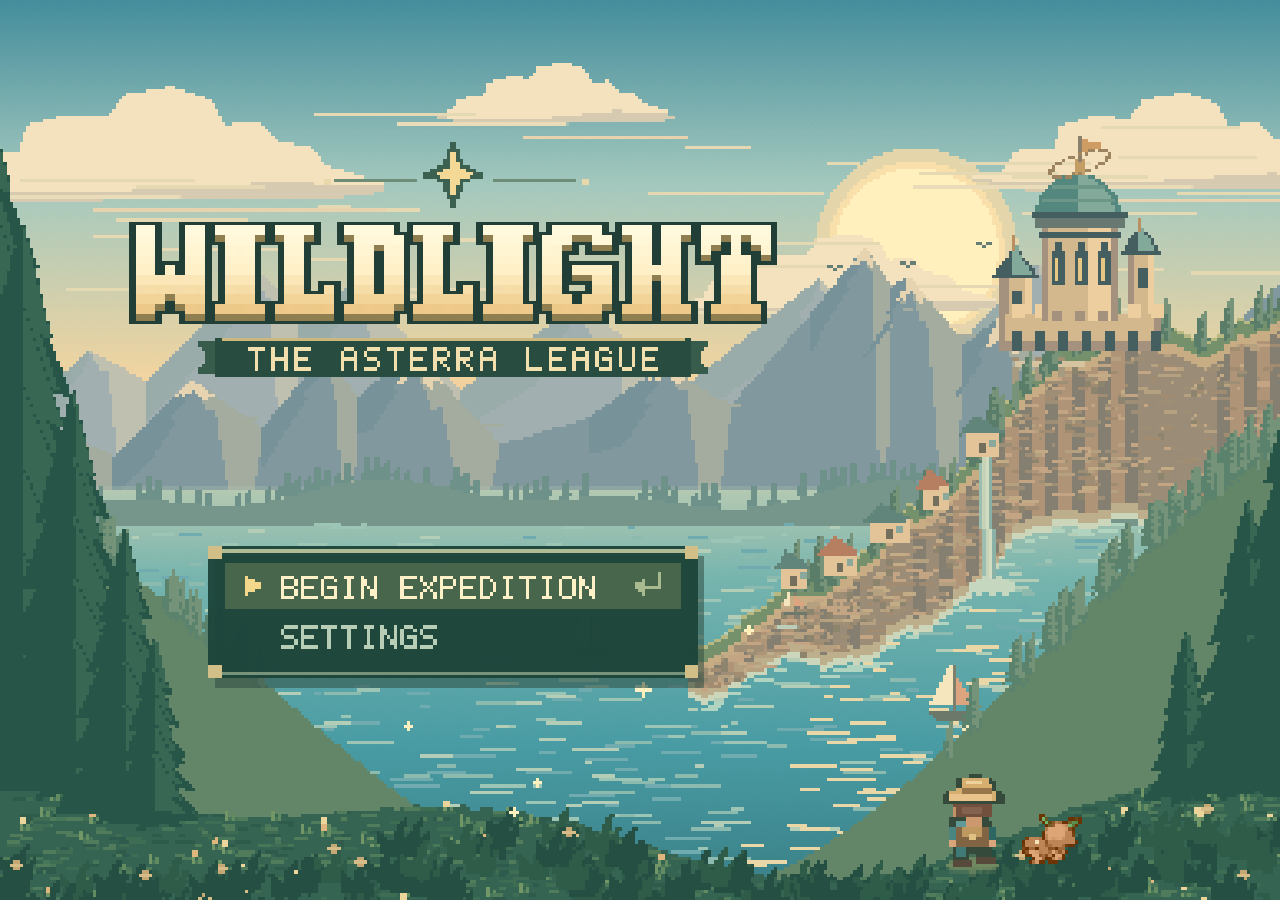
==== play/index.html @ f3347dff "Publish Wildlight RPG and its interactive Asterra field guide" ====
<!doctype html>
<html lang="en">
  <head>
    <meta charset="utf-8" />
    <meta name="viewport" content="width=device-width,initial-scale=1" />
    <meta name="theme-color" content="#183f36" />
    <title>Wildlight · The Asterra League</title>
    <style>
      button {
        position: relative;
      }
      button > canvas.command-face {
        position: absolute !important;
        inset: 0 !important;
        width: 100% !important;
        height: 100% !important;
        max-width: none !important;
        max-height: none !important;
        display: block !important;
        pointer-events: none !important;
        border: 0 !important;
        margin: 0 !important;
        transform: none !important;
        object-fit: fill !important;
        image-rendering: auto !important;
        border-radius: inherit;
      }
      .member > canvas.command-face {
        width: 100% !important;
      }
      * {
        box-sizing: border-box;
      }
      :root {
        --ink: #223f35;
        --pine: #20483d;
        --cream: #f6f3e8;
        --line: #cecfc0;
        --gold: #e5af59;
      }
      body {
        margin: 0;
        color: var(--ink);
        background-color: var(--cream);
        background-image: radial-gradient(#bcc1ac70 0.7px, transparent 0.7px);
        background-size: 5px 5px;
        font:
          15px "Trebuchet MS",
          Arial,
          sans-serif;
      }
      button,
      input,
      select {
        font: inherit;
      }
      button {
        cursor: pointer;
        color: inherit;
      }
      button:focus-visible,
      canvas:focus-visible,
      input:focus-visible,
      select:focus-visible {
        outline: 3px solid #dc9142;
        outline-offset: 3px;
      }
      .ico {
        width: 19px;
        height: 19px;
        vertical-align: middle;
        image-rendering: pixelated;
      }
      .place,
      .interact {
        position: absolute;
        left: 14px;
        border: 1px solid #233d30;
        background: #203e32ed;
        color: #fff5d7;
        border-radius: 4px;
        pointer-events: none;
      }
      .place {
        top: 13px;
        display: flex;
        gap: 9px;
        align-items: center;
        padding: 8px 12px;
        font: 700 15px Georgia;
      }
      .place small {
        font: 700 8px monospace;
        display: block;
        letter-spacing: 1.5px;
        color: #d0dabc;
        margin-bottom: 3px;
      }
      .interact {
        bottom: 12px;
        font-size: 12px;
        padding: 6px 10px;
        pointer-events: auto;
      }
      .interact kbd {
        background: #efe9cb;
        color: #254332;
        margin-right: 6px;
      }
      kbd {
        display: inline-block;
        min-width: 17px;
        background: #faf8ec;
        border: 1px solid #aeb6a5;
        border-bottom-width: 2px;
        border-radius: 3px;
        text-align: center;
        padding: 2px 4px;
        font: 700 10px monospace;
      }
      .touch {
        display: none;
        justify-content: space-between;
        padding: 6px;
        background: #e9edde;
      }
      .touch button {
        min-width: 38px;
        height: 38px;
        background: #fbfaed;
        border: 1px solid #b2bba7;
        border-radius: 4px;
      }
      .overlay {
        position: fixed;
        inset: 0;
        background: #132e26a8;
        z-index: 5;
        display: grid;
        place-items: center;
        padding: 16px;
      }
      .overlay[hidden] {
        display: none;
      }
      #window {
        background: #f7f5e9;
        border: 3px solid #244a3c;
        border-radius: 8px;
        box-shadow: 0 8px 0 #172c254d;
        width: min(730px, 100%);
        max-height: 90dvh;
        overflow: auto;
      }
      .whead {
        position: sticky;
        top: 0;
        z-index: 2;
        background: #244a3c;
        color: #faf7e9;
        padding: 14px 18px;
        display: flex;
        align-items: center;
        justify-content: space-between;
      }
      .whead h2 {
        font: 700 22px Georgia;
      }
      .whead button {
        background: transparent;
        color: inherit;
        border: 1px solid #839789;
        border-radius: 3px;
      }
      .content {
        padding: 18px;
      }
      .content p {
        line-height: 1.5;
        margin-bottom: 12px;
      }
      .grid {
        display: grid;
        grid-template-columns: repeat(auto-fit, minmax(140px, 1fr));
        gap: 9px;
      }
      .choice,
      .action,
      .entry {
        border: 1px solid #b9c2b0;
        background: #fffdf2;
        border-radius: 4px;
        padding: 10px;
        text-align: left;
      }
      .choice canvas {
        display: block;
        width: 100%;
        height: 105px;
        object-fit: contain;
        image-rendering: pixelated;
      }
      .family-strip {
        display: flex;
        align-items: stretch;
        gap: 4px;
      }
      .family-strip .choice {
        flex: 1 1 0;
        min-width: 0;
        padding: 4px;
        border-radius: 0;
        text-align: center;
        font: bold clamp(10px, 2.4vw, 14px) monospace;
      }
      .family-strip .choice[aria-current="true"] {
        background: #dbe4c9;
        border-color: #42664c;
      }
      .family-strip canvas[data-id] {
        height: clamp(65px, 18vw, 120px);
      }
      .choice b,
      .entry b {
        display: block;
        margin: 4px 0;
      }
      .choice small,
      .entry small {
        display: block;
        line-height: 1.45;
        color: #596c5a;
      }
      .actions,
      .filters {
        display: flex;
        gap: 7px;
        flex-wrap: wrap;
        margin: 9px 0;
      }
      .action {
        font-size: 13px;
        font-weight: bold;
      }
      .primary {
        background: #2d5541;
        color: #fff9df;
      }
      .entry {
        display: flex;
        gap: 9px;
        align-items: center;
        width: 100%;
        margin: 5px 0;
      }
      .entry canvas {
        width: 48px;
        height: 45px;
        image-rendering: pixelated;
      }
      .filters input,
      .filters select,
      input,
      select {
        border: 1px solid #aab8a5;
        border-radius: 3px;
        padding: 7px;
        max-width: 100%;
        background: #fffdf4;
        color: #273f32;
      }
      .pixel {
        width: 100%;
        image-rendering: pixelated;
        background: #dfe7cf;
        border-radius: 3px;
      }
      .message {
        background: #eaedda;
        border-left: 3px solid #809768;
        padding: 10px;
        margin: 9px 0;
        font-size: 14px;
      }
      .maplist {
        display: grid;
        grid-template-columns: 1fr 1fr;
        gap: 6px;
      }
      .puz {
        display: flex;
        gap: 9px;
        margin: 18px 0;
      }
      .puz button {
        flex: 1;
        background: #e3ebce;
        border: 2px solid #557760;
        padding: 12px 2px;
        font: 700 20px monospace;
        color: var(--ink);
      }
      .puz .lit {
        background: #a9cb87;
      }
      .bars {
        display: flex;
        justify-content: space-between;
        font-size: 12px;
        gap: 8px;
      }
      .battlebtn {
        min-height: 55px;
      }
      .portrait {
        float: left;
        width: 65px;
        height: 65px;
        image-rendering: pixelated;
        margin-right: 12px;
      }
      .toast {
        pointer-events: none;
        position: fixed;
        bottom: 18px;
        left: 50%;
        transform: translateX(-50%);
        border-radius: 5px;
        background: #203e32;
        color: white;
        padding: 10px 18px;
        z-index: 9;
        font: 13px monospace;
        text-align: center;
      }
      .toast:empty {
        display: none;
      }
      button:disabled {
        opacity: 0.5;
        cursor: default;
      }
      :root {
        color-scheme: dark;
        --ink: #f4ebce;
        --pine: #1b3f35;
        --gold: #f2cc83;
        --line: #6e8972;
      }
      html,
      body {
        margin: 0;
        width: 100%;
        height: 100%;
        overflow: hidden;
        background: #132c2b;
        color: #f2ecd5;
        font-family: "Trebuchet MS", Arial, sans-serif;
      }
      button {
        font-family: inherit;
      }
      #stage {
        padding: 0;
        margin: 0;
        max-width: none;
        position: fixed;
        inset: 0;
        overflow: hidden;
        background: #142d2c;
        isolation: isolate;
      }
      #fieldframe {
        position: absolute;
        top: 50%;
        left: 50%;
        transform: translate(-50%, -50%);
        width: min(100vw, 171.42857dvh);
        height: min(100dvh, 58.33333vw);
        box-shadow: 0 0 80px #071c1b;
      }
      #world {
        width: 100%;
        height: 100%;
        outline: 0;
        display: block;
        image-rendering: pixelated;
        touch-action: none;
      }
      #titleArt {
        position: absolute;
        inset: 0;
        width: 100%;
        height: 100%;
        image-rendering: pixelated;
        touch-action: manipulation;
        outline: none;
      }
      #titleArt[hidden],
      .titleMode #fieldframe,
      .titleMode #gameHud,
      .titleMode .touch {
        display: none !important;
      }
      #gameHud {
        position: absolute;
        inset: 0;
        pointer-events: none;
      }
      #gameHud button {
        pointer-events: auto;
      }
      .place {
        left: clamp(12px, 2.5vw, 42px);
        top: clamp(12px, 2.6vh, 34px);
        border: 2px solid #adc29e;
        background: #183b31ed;
        border-radius: 0;
        box-shadow: 0 2px 0 #233e35;
        padding: 9px 15px;
        color: #fff4cf;
      }
      .place small {
        letter-spacing: 1.6px;
      }
      .interact,
      .menukey {
        border: 2px solid #acc19e;
        background: #183b31ef;
        color: #fff0c8;
        border-radius: 0;
        font:
          700 13px "Courier New",
          monospace;
        box-shadow: 0 2px 0 #233e35;
      }
      .interact {
        bottom: clamp(13px, 3vh, 40px);
        left: clamp(12px, 2.5vw, 42px);
        padding: 9px 12px;
      }
      .menukey {
        position: absolute;
        right: clamp(12px, 2.5vw, 42px);
        top: clamp(12px, 2.6vh, 34px);
        padding: 9px 13px;
      }
      .menukey span {
        color: #e2c687;
        margin-right: 5px;
      }
      .touch {
        position: absolute;
        bottom: max(14px, env(safe-area-inset-bottom));
        left: 3vw;
        right: 3vw;
        background: none;
        padding: 0;
        pointer-events: none;
      }
      .touch button {
        pointer-events: auto;
        background: #19352ee0;
        color: #ede6c7;
        border: 2px solid #a6b99c;
        border-radius: 4px;
        height: 43px;
        min-width: 43px;
        margin: 2px;
      }
      .overlay {
        background: #152d27a6;
        backdrop-filter: none;
        padding: clamp(8px, 2vw, 28px);
      }
      #window {
        border: 2px solid #ddd8ad;
        outline: 3px solid #203e36;
        background: #eff0da;
        color: #2a4437;
        border-radius: 0;
        box-shadow: 5px 6px 0 #102b2aa1;
        width: min(760px, 100%);
        max-height: 92dvh;
        scrollbar-color: #8b9a7a #e6e8ce;
        scrollbar-width: thin;
      }
      .whead {
        padding: 13px 17px;
        background: #214c3e;
        border-bottom: 3px solid #bdc598;
      }
      .whead h2 {
        margin: 0;
        font:
          700 19px/1.2 "Courier New",
          monospace;
        letter-spacing: -0.7px;
        color: #fff3d5;
      }
      .whead button {
        position: relative;
        background: #385a48;
        color: #f4e8c4;
        border: 1px solid #8da385;
        border-radius: 0;
        padding: 4px 8px;
        font: bold 12px monospace;
      }
      .content {
        padding: 16px;
        background: #f2f1df;
      }
      .content p {
        font-size: 15px;
        line-height: 1.55;
      }
      .action,
      .choice,
      .entry,
      .puz button {
        border: 1px solid #99ac90;
        border-bottom: 3px solid #a6b597;
        border-radius: 0;
        background: #fbf8e6;
        color: #294733;
      }
      .action {
        padding: 9px 13px;
        min-height: 37px;
      }
      .primary {
        background: #315740;
        color: #fff5cf;
        border-color: #173e31;
      }
      .action:focus-visible,
      .entry:focus-visible,
      .choice:focus-visible {
        outline: 2px solid #ac7c34;
        outline-offset: 1px;
      }
      .entry {
        margin: 7px 0;
      }
      .choice b {
        font: 700 18px Georgia;
      }
      .choice .tag {
        margin-top: 4px;
      }
      .message {
        background: #e1e6cf;
        border-left: 3px solid #879e72;
      }
      .pixel {
        border-radius: 0;
      }
      .toast {
        border: 2px solid #c1ceac;
        border-radius: 0;
        bottom: 17px;
        background: #244435;
        color: #fff0cc;
      }
      .tag,
      .micro {
        letter-spacing: 1px;
      }
      .shelf {
        display: none !important;
      }
      .overlay[data-scene="dialogue"] {
        align-items: end;
        background: linear-gradient(transparent 45%, #112b215c);
        padding-bottom: 5vh;
      }
      .overlay[data-scene="dialogue"] #window {
        width: min(820px, 100%);
      }
      .overlay[data-scene="dialogue"] .content {
        min-height: 110px;
      }
      .overlay[data-scene="dialogue"] .portrait {
        width: 110px;
        height: 115px;
        margin: 0 15px 5px 0;
      }
      .overlay[data-scene="dialogue"] .action {
        float: right;
      }
      .overlay[data-scene="dialogue"] .content:after {
        content: "";
        display: block;
        clear: both;
      }
      .overlay[data-scene="battle"] {
        background: #162d27e8;
      }
      .overlay[data-scene="battle"] #window {
        width: min(100%, 1040px, 146dvh);
      }
      .overlay[data-scene="battle"] .whead {
        display: none;
      }
      .overlay[data-scene="battle"] .content {
        padding: 10px 12px;
      }
      .overlay[data-scene="battle"] .bars {
        font: 700 11px monospace;
        padding: 2px 2px 6px;
      }
      .overlay[data-scene="battle"] .message {
        margin: 6px 0;
        border: 1px solid #a9b79a;
        background: #fff8de;
        font: 700 14px/1.4 monospace;
      }
      .overlay[data-scene="battle"] .actions {
        margin: 7px 0 0;
      }
      .overlay[data-scene="battle"] .battlebtn {
        min-height: 47px;
      }
      .overlay[data-scene="pause"] #window {
        width: min(510px, 100%);
      }
      .pausehead {
        display: flex;
        align-items: center;
        gap: 11px;
        border-bottom: 1px dashed #b1bba0;
        margin-bottom: 12px;
        padding-bottom: 12px;
      }
      .pausehead canvas {
        width: 65px;
        height: 54px;
        image-rendering: pixelated;
      }
      .pausehead b,
      .pausehead small {
        display: block;
      }
      .pausehead small {
        color: #586f55;
        margin-top: 4px;
      }
      .pausegrid {
        display: grid;
        grid-template-columns: 1fr 1fr;
        gap: 7px;
      }
      .pausegrid button {
        text-align: left;
      }
      .overlay[data-scene="starters"] .choice {
        background: linear-gradient(#dce6c8 0 115px, #fbf8e6 115px);
        padding: 12px;
      }
      .overlay[data-scene="starters"] .choice canvas[data-id] {
        height: 104px;
      }
      .overlay[data-scene="starters"] .choice .tag {
        display: inline-block;
      }
      .smallnote {
        font: 12px/1.5 monospace;
        color: #5e735b;
      }
      .touch #pad {
        display: grid;
        grid-template-columns: repeat(3, 43px);
        grid-template-rows: 40px 40px;
        gap: 2px;
      }
      .touch #pad button:nth-child(1) {
        grid-column: 1;
        grid-row: 2;
      }
      .touch #pad button:nth-child(2) {
        grid-column: 2;
        grid-row: 1;
      }
      .touch #pad button:nth-child(3) {
        grid-column: 2;
        grid-row: 2;
      }
      .touch #pad button:nth-child(4) {
        grid-column: 3;
        grid-row: 2;
      }
      .touch > button {
        width: 54px;
        height: 54px;
        border-radius: 50%;
        align-self: end;
      }
      @media (max-width: 650px) {
        .place {
          padding: 6px 9px;
        }
        .place small {
          font-size: 7px;
        }
        .interact {
          font-size: 11px;
        }
        .content {
          padding: 11px;
        }
        .overlay .actions {
          gap: 5px;
        }
        .overlay .action {
          font-size: 12px;
        }
        .overlay[data-scene="battle"] .battlebtn {
          min-height: 44px;
        }
        .overlay[data-scene="battle"] .grid {
          grid-template-columns: 1fr 1fr;
        }
        .whead h2 {
          font-size: 16px;
        }
        .overlay[data-scene="starters"] .choice canvas[data-id] {
          height: 70px;
        }
        .overlay[data-scene="starters"] .choice {
          background: #fbf8e6;
          padding: 7px;
        }
        .choice b {
          font-size: 14px;
        }
        .choice small {
          font-size: 11px;
        }
      }
      @media (pointer: coarse), (max-width: 730px) {
        .touch {
          display: flex;
        }
        .interact {
          bottom: 110px;
        }
        .menukey .esckey {
          display: none;
        }
      }
      @media (max-aspect-ratio: 1/1) {
        #fieldframe {
          width: 100vw;
          height: 75dvh;
          top: 40%;
          overflow: hidden;
        }
        #world {
          width: auto;
          min-width: 100%;
          height: 100%;
          position: absolute;
          left: 50%;
          transform: translateX(-50%);
        }
        #stage {
          background: linear-gradient(#13382c, #183a32 70%, #0c2825);
        }
        #gameHud .interact {
          bottom: 23dvh;
        }
        .touch {
          bottom: 5dvh;
        }
        .touch #pad {
          transform: scale(1.2);
          transform-origin: bottom left;
        }
        .touch > button {
          width: 65px;
          height: 65px;
        }
        .overlay[data-scene="battle"] #window {
          width: 100%;
        }
      }
      @media (max-height: 490px) and (min-aspect-ratio: 1/1) {
        .overlay {
          padding: 5px;
        }
        .overlay[data-scene="battle"] #window {
          width: min(98vw, 185dvh);
          max-height: 98dvh;
        }
        .overlay[data-scene="battle"] #arena {
          height: 43dvh;
          object-fit: cover;
        }
        .overlay .action {
          min-height: 30px;
          padding: 5px 8px;
        }
        .overlay .content {
          padding: 6px;
        }
        .overlay[data-scene="battle"] .battlebtn {
          min-height: 33px;
        }
        .overlay[data-scene="battle"] .message {
          padding: 4px;
        }
        .whead {
          padding: 6px 12px;
        }
      }
      .filters input,
      .filters select,
      .content input,
      .content select {
        color-scheme: light;
        background: #faf7df;
        border: 1px solid #8a9e7e;
        border-radius: 0;
        font: 13px monospace;
      }
      .content input[type="range"] {
        accent-color: #517345;
      }
      .content details {
        margin: 8px 0;
      }
      .overlay[data-scene="starters"] .choice {
        background: #f9f5e3;
      }
      .overlay[data-scene="starters"] .choice canvas[data-id] {
        background: #e0e7ce;
      }
      .tag {
        font: 700 10px monospace;
        text-transform: uppercase;
        background: #d9e4c5;
        color: #42633e;
        padding: 2px 5px;
      }
      .whead .action {
        color: #fff2d1;
      }
      button:focus-visible {
        outline: 2px solid #bd9157;
        outline-offset: 2px;
      }
      .showcase canvas[data-id] {
        width: 145px;
        height: 125px;
        object-fit: contain;
        background: #e5e7d2;
      }
      .showcase {
        padding: 7px 12px;
      }
      .showcase b {
        font: 700 20px Georgia;
      }
      .overlay[data-scene="starters"] #window {
        width: min(850px, 100%);
      }
      .overlay[data-scene="starters"] .choice canvas[data-id] {
        height: clamp(85px, 15vw, 150px);
        object-fit: cover;
        width: 100%;
      }
      @media (max-width: 540px) {
        .overlay[data-scene="dialogue"] .portrait {
          width: 75px;
          height: 78px;
        }
        .overlay[data-scene="starters"] .grid {
          grid-template-columns: 1fr;
        }
        .overlay[data-scene="starters"] .choice {
          display: grid;
          grid-template-columns: 100px 1fr;
          column-gap: 8px;
        }
        .overlay[data-scene="starters"] .choice canvas[data-id] {
          grid-row: 1/4;
          height: 80px;
        }
        .overlay[data-scene="starters"] .tag {
          justify-self: start;
        }
        .overlay[data-scene="starters"] .choice b {
          margin: 0;
        }
        .overlay[data-scene="starters"] .content p {
          font-size: 13px;
        }
      }
    </style>
  </head>
  <body>
    <main id="stage" class="titleMode">
      <div id="fieldframe">
        <canvas
          id="world"
          width="384"
          height="224"
          tabindex="0"
          aria-label="Asterra expedition world"
        ></canvas>
      </div>
      <div id="gameHud">
        <div class="place">
          <canvas class="ico" data-art="pin"></canvas>
          <div><small id="zoneLabel"></small><span id="loc"></span></div>
        </div>
        <button class="menukey" onclick="pauseUI()" aria-label="Open game menu">
          <span>☰</span> Menu</button
        ><button class="interact" onclick="interact()">
          <kbd>E</kbd><span id="hint"></span>
        </button>
      </div>
      <div class="touch">
        <div id="pad"></div>
        <button onclick="interact()" aria-label="Interact">A</button>
      </div>
      <canvas
        id="titleArt"
        tabindex="0"
        aria-label="Wildlight: The Asterra League. Title menu. Use arrow keys and Enter, or tap a menu option."
      ></canvas>
    </main>
    <div class="overlay" id="overlay" hidden>
      <section
        id="window"
        role="dialog"
        aria-modal="true"
        aria-labelledby="windowTitle"
      >
        <div class="whead">
          <h2 id="windowTitle"></h2>
          <button onclick="back()" aria-label="Back">Back</button>
        </div>
        <div class="content" id="content"></div>
      </section>
    </div>
    <div id="toast" class="toast" aria-live="polite"></div>
    <input type="file" id="importer" accept=".json" hidden />
    <script>
      "use strict";
      const $ = (s) => document.getElementById(s),
        world = $("world"),
        w = world.getContext("2d");
      function canvas(a, b) {
        let c = document.createElement("canvas");
        c.width = a;
        c.height = b;
        return c;
      }
      function rect(c, x, y, a, b, k) {
        c.fillStyle = k;
        c.fillRect(Math.round(x), Math.round(y), a, b);
      }
      function poly(c, p, k) {
        let min = Math.floor(Math.min(...p.map((q) => q[1]))),
          max = Math.ceil(Math.max(...p.map((q) => q[1])));
        for (let y = min; y < max; y++) {
          let xx = [];
          for (let i = 0, j = p.length - 1; i < p.length; j = i++) {
            let a = p[i],
              b = p[j];
            if (
              (a[1] <= y + 0.5 && b[1] > y + 0.5) ||
              (b[1] <= y + 0.5 && a[1] > y + 0.5)
            )
              xx.push(
                a[0] + ((y + 0.5 - a[1]) * (b[0] - a[0])) / (b[1] - a[1]),
              );
          }
          xx.sort((a, b) => a - b);
          for (let i = 0; i < xx.length; i += 2)
            rect(
              c,
              Math.floor(xx[i]),
              y,
              Math.max(1, Math.ceil(xx[i + 1]) - Math.floor(xx[i])),
              1,
              k,
            );
        }
      }
      function oval(c, x, y, rx, ry, k) {
        for (let i = -Math.floor(ry); i <= ry; i++) {
          let a = Math.max(
            1,
            Math.round(rx * Math.sqrt(Math.max(0, 1 - (i * i) / (ry * ry)))),
          );
          rect(c, x - a, y + i, a * 2, 1, k);
        }
      }
      function rng(seed) {
        return () => {
          seed = (Math.imul(seed, 1664525) + 1013904223) >>> 0;
          return seed / 4294967296;
        };
      }
      const esc = (s) =>
        String(s).replace(
          /[&<>"']/g,
          (k) =>
            ({
              "&": "&amp;",
              "<": "&lt;",
              ">": "&gt;",
              '"': "&quot;",
              "'": "&#39;",
            })[k],
        );
      const E =
          "Flame Tide Grove Storm Stone Frost Venom Alloy Mind Spirit Radiance Shadow".split(
            " ",
          ),
        colors = [
          "#d77949",
          "#548fa6",
          "#7e9f58",
          "#b7a144",
          "#998775",
          "#78abb5",
          "#9d77a2",
          "#809490",
          "#bb7799",
          "#8380ab",
          "#c7ac60",
          "#756987",
        ],
        zones = [
          "Brinewick Shore",
          "Briarwood",
          "Glasswater Bay",
          "Kilnway Canal",
          "Copperfen Marsh",
          "Ochre Hollow",
          "Rimefall Pass",
          "Duskveil Wood",
          "Cirrus Steps",
          "Meridian Ruins",
        ],
        towns = [
          "Brinewick Village",
          "Briarbrook",
          "Tideglass",
          "Cindermill",
          "Voltspire",
          "Slatehaven",
          "Frostmere",
          "Veilmarket",
          "Astral Crown",
          "Meridian Observatory",
        ],
        gyms = [
          "Fern",
          "Marina",
          "Calder",
          "Iona",
          "Petra",
          "Soren",
          "Nyra",
          "Solenne",
        ],
        badgeNames = [
          "Canopy",
          "Current",
          "Ember",
          "Dynamo",
          "Strata",
          "Crystal",
          "Lantern",
          "Zenith",
        ],
        gymEl = [2, 1, 0, 3, 4, 5, 9, 10],
        gear = [
          "Vine shears",
          "Current skiff",
          "Lifting jack",
          "Relay beacon",
          "Climbing line",
          "Summit permit",
          "Veil lantern",
          "Zenith seal",
        ];
      // Field catalogue. Each line is an authored family, body plan, field mark and observation.
      const familyText = `Spriglet Brambleap Verdantler|deer leaf|2 10|Leaf ears fold inward to catch the last rain.
Cindillo Charback Kilnwarden|shell furnace|0 7|Hollow ceramic plates hum when its belly warms.
Puddlepip Rillcrest Tempestern|bird sail|1 3|Its forked crest points into the oncoming tide.
Mosskit Thicketail Sylvixen|fox fern|2 9|Fragrant tail fronds conceal the tracks of young animals.
Pebblit Cairnuck Torhorn|ram cairn|4 7|It stacks flat stones at the entrance to its den.
Flittuft Drafthare Sirocket|hare ribbon|3 0|Long ear streamers trace the shape of rising thermals.
Inklingel Quillume Scripteray|ray quill|1 8|Loops of dark ink record safe channels through reefs.
Waxip Candloom Votivowl|owl candle|9 0|Bees repair the soft wax rim around its face.
Clinkid Bellop Tocsiram|ram bell|7 3|A hollow throat bell warns the herd of falling scree.
Dewbit Poolpalm Miremitt|frog palm|1 2|Its broad hands carry seedlings across flooded ground.
Corkit Bottlisk Ampulisk|lizard vial|6 1|Glass scales fill with violet sap during the wet season.
Fuzzlet Loomoth Tapestria|moth loom|2 8|Its wing threads preserve the colours of its birthplace.
Nubcap Gillimp Morelord|shroom cap|6 2|The layered cap shelters an entire colony of glowflies.
Ferrip Cogtail Gearmink|otter gear|7 1|Spinning tail teeth loosen mussels wedged between stones.
Tinsong Chimefin Carillune|fish bell|7 9|Silver fins ring softly against submerged masonry.
Pipcoal Emberook Chimneyr|bird chimney|0 11|It lines old chimney pots with heatproof down.
Wickit Lanternet Beacoon|bug lamp|10 0|A finely latticed abdomen scatters light into golden squares.
Frazil Icewick Glaciruff|wolf scarf|5 1|Frost laces its collar in a different pattern each dawn.
Budnip Knotjaw Orchardon|plant fruit|2 4|Fruit ripens between the hinges of its wooden jaws.
Swirlet Eddycoil Maelspire|snake spiral|1 3|Its coiled resting posture leaves whorls in sand.
Chalkid Glyphox Petrograze|ox glyph|4 8|Bright shoulder markings match the oldest quarry paintings.
Duskit Hemwing Velvetern|bat veil|11 9|A velvet wing curtain hides sleeping roostmates.
Pollenib Nectip Talonectar|bird flower|2 10|A long bill threads blossoms without disturbing the petals.
Shalepin Slateclaw Escarpion|crab slab|4 6|Claws separate sheets of stone as neatly as book pages.
Puffisk Mistfrill Nimbasil|lizard cloud|3 1|A misty neck fan keeps its eggs cool.
Tackit Rivetick Pistonid|bug piston|7 0|Its jointed legs drive loose nails into old boardwalks.
Siltip Loamback Terrapinor|shell garden|4 2|A miniature meadow flourishes in the grooves of its shell.
Snootle Driftusk Borealbrawn|boar tusk|5 4|It ploughs snow into sheltered sleeping hollows.
Shypod Maskleaf Masqueroot|plant mask|2 11|Its wooden face resembles a knot until it smiles.
Gloamlet Murmurr Shadechoir|ghost choir|9 8|Whispers gather in the folds of its cloak.
Lensip Prismeel Spectribbon|eel prism|10 1|Its clear lens divides sunlight into feeding signals.
Cuppit Glazelle Urnelope|deer urn|0 4|A polished clay mane holds warmth through desert nights.
Nimbit Tuftvolt Thundrouse|mouse coil|3 7|Its curled whiskers tremble near buried copper.
Oozip Dripgill Cisternaut|jelly cistern|6 1|It filters canal water through a suspended bladder.
Needlit Thimblin Seamstrix|owl needle|7 8|Its beak stitches torn leaves into a waterproof nest.
Splintert Twighelm Boughstag|beetle branch|2 4|Forked jaws prune dead branches from ancient trees.
Brinlet Saltrill Halicrown|fish crown|1 4|Salt crystals grow in perfect arches along its brow.
Skimkit Foilfin Hydrofoil|ray foil|1 7|Folded fins skim the surface without breaking a ripple.
Rookip Turretop Bastiorr|shell tower|4 7|Watchful shorebirds perch on its crenellated back.
Snipseed Scissprout Shearose|plant shear|2 7|Twin cutting leaves trim tangled roots underwater.
Gustib Parasol Canopuff|jelly canopy|3 2|It drifts beneath a stiff umbrella of woven leaves.
Pumip Basaltot Caldarook|golem caldera|0 4|Cooling lava forms a black apron across its chest.
Lilpip Liltfin Balladace|fish harp|8 1|Its hollow dorsal rays turn currents into chords.
Sootail Cinderlynx Pyrepelt|cat torch|0 9|It rubs its warm cheeks against chilled travellers.
Rimebud Flakefern Hoarorchid|plant flake|5 2|Six crystalline petals close around nocturnal insects.
Ticlet Pendulor Horolume|golem clock|8 7|A pendulum swings within its open chest.
Squeakil Reedrat Marshare|mouse reed|2 1|Cut reeds become snorkels in its flooded burrows.
Motelet Halofox Auravulp|fox halo|10 8|Its floating brow ring mirrors the phases of the moon.
Kelpip Wrackling Holdfastor|eel kelp|1 2|A braided tail anchors it to deep reef shelves.
Dimplug Socketoad Relaywart|frog socket|3 7|Pairs of cheek sockets flash a warning across the marsh.
Glintick Shardleg Facetrix|bug prism|4 10|Stepped crystal legs scatter false footprints.
Fumip Ventwing Fumaraven|bird vent|0 6|It nests beside vents where mineral vapour dyes its feathers.
Purlit Rumple Ramblewool|ram fleece|5 8|Its curling fleece unrolls over the ground like mist.
Tallowt Meltjaw Crucibear|bear wax|0 7|Amber wax protects its paws from molten stone.
Scribit Foliole Libraven|bird book|8 9|Broad wing feathers fold together like pages.
Spoolit Bobbina Orbweaverne|spider spool|7 6|Its abdomen winds discarded wire into springy nests.
Lullip Dozeling Somnursa|bear pillow|8 11|A cloud-soft ruff catches the dreams of sleeping cubs.
Perlit Nacrelle Opalisk|snake pearl|10 1|Pearl beads slide along its neck as it sings.
Umbrip Eclipseer Noctirang|bat crescent|11 10|Its crescent wings cut a silver arc against twilight.
Micaul Geodimp Cathedralith|golem geode|4 9|Voices echo for hours inside its mineral chambers.
Tasselot Pennacat|cat pennant|3 10|Its tail banner points the way to clear skies.
Mugmite Tankardle|beetle mug|7 4|A handle-shaped horn lets siblings cling together.
Fennib Carrothrum|hare root|2 4|It drums messages through networks of edible roots.
Splashawl Oarclaw|otter oar|1 7|Flat forepaws propel it backwards through rapids.
Gromble Subwoof|wolf drum|3 8|Its ribbed chest amplifies low notes across the fen.
Snufflit Trufflemane|boar mushroom|6 2|Rare mushrooms flourish wherever its mane brushes soil.
Breezle Kitewyrm|lizard kite|3 5|Diamond sails carry it from ridge to ridge.
Rinkit Curlodon|shell rink|5 4|A smooth belly slides beneath shelf ice.
Cressip Bouquetta|deer bouquet|2 8|Its brow blooms only in company it trusts.
Clavip Harpsichirp|bird key|8 7|It taps ivory bill plates to greet its mate.
Minimill Windam|ram mill|3 4|Four horn vanes turn steadily in a headwind.
Pewtip Argentoad|frog coin|7 6|Its silvery throat pouch reflects the canal lights.
Hushbit Silenshrew|mouse hood|11 8|A deep hood absorbs the rustle of fallen leaves.
Fibril Filamentis|bug filament|10 7|Its dazzling feelers weave threads of cold light.
Wobbul Meniscub|bear bubble|1 8|It carries stolen air bubbles beneath each paw.
Tarbit Pitchmire|jelly tar|11 6|Fossil seeds remain suspended in its dark body.
Veepin Compassel|eel compass|7 3|Twin needle fins align with hidden mineral seams.
Nettlew Barbloom|plant nettle|6 2|Its stinging leaves curl into a cup at dusk.
Pipflare Flambelle|shroom flame|0 10|Bell-shaped caps brighten when a storm approaches.
Gravlet Orbitalo|golem orbit|8 4|Pebbles in slow orbit mark its walking pace.
Cavernib Stalacroft|bat stalactite|4 11|Its folded wings mimic a pale limestone curtain.
Skippet Springheel|hare spring|7 3|Coiled ankles carry it over broad railway cuttings.
Coralit Atollark|bird coral|1 10|Tiny corals colonise the ridges on its bill.
Crimpit Pleatwing|moth fan|8 3|Pleated wings make its gliding path unpredictable.
Mirrlet Glassmane|wolf mirror|10 5|Its reflective mane signals to distant packmates.
Scuffit Bootusk|boar boot|4 7|Heavy hoof plates stamp sharp-edged tracks in clay.
Gumlet Resinosaur|lizard amber|2 0|Warm amber beads preserve pollen on its spine.
Brusnip Easelfox|fox brush|8 2|A broad tail paints territorial marks on bark.
Pumplet Valveheart|frog pump|7 1|A red throat valve pulses above the reeds.
Lacebit Veilspindle|spider lace|9 5|Lace webs remain visible only under starlight.
Piprune Sigilisk|snake rune|9 4|Its markings shift whenever it crosses an old threshold.
Musselip Clamcastle|shell clam|1 4|It opens a crown of shell plates to taste the tide.
Fluffin Flurrake|owl snow|5 3|A skirt of white down hides its silent feet.
Volute Spiralynx|cat curl|8 11|Curled ears focus echoes from behind stone walls.
Redcap Garnetusk|shroom garnet|6 4|Its cap splits into ruby-red facets during autumn.
Dapplep Dappledawn|deer dawn|10 2|It grazes only where morning shadows meet light.
Plankit Trestlax|ox trestle|4 2|Birds build whole nests between its beam-like horns.
Marblit Agatide|ray marble|4 1|Veins in its rounded fins resemble drowned riverbeds.
Pipglass Alembat|bat flask|6 7|Dew condenses in clear pouches beneath its wings.
Flitcoal Emberloom|moth ember|0 9|Glowing wing eyes guide lost insects away from fires.
Sundialope|deer dial|10 4|Its slanted antler casts a precise midday shadow.
Mournquill|bird feather|9 11|It leaves a single dark plume at abandoned nests.
Tumblepot|shell pot|0 2|Herbs take root in its warm earthen shell.
Lochlass|eel ribbon|1 9|It ties reeds into bows along forgotten ferry routes.
Orrisage|plant iris|8 2|Three tall petals tilt toward a familiar voice.
Ironthimble|mouse thimble|7 4|Its pitted helmet bears a dent for every winter.
Cumuloom|shroom cloud|3 5|Its cap holds enough moisture to water a grove.
Vesperknell|ghost bell|9 7|It tolls once when the last market stall closes.
Moatkin|frog moat|1 4|A ring of minnows follows its slow patrol.
Lacqueruff|fox lacquer|6 0|A glossy collar seals its fur against caustic rain.
Spinchime|spider chime|3 7|Each leg strikes a different note on hollow wood.
Shiverbill|bird icicle|5 1|It carves small windows through ice for feeding fish.
Ravelmask|moth mask|11 8|Its wing pattern resembles a smiling theatre mask.
Siltscribe|crab stylus|4 8|It sketches the rising tide into wet sand.
Drumroot|plant drum|2 3|Hollow roots resonate with approaching footsteps.
Crownglass|jelly crown|10 6|A glassy coronet refracts even the faintest light.
Burrbarge|shell burr|2 1|Its hooked shell carries seeds between islands.
Flintflock|ram flint|4 0|Its horns spark briefly when rubbed against slate.
Murmurn|ghost urn|9 6|It guards the final echo of every song it hears.
Nightpress|bat press|11 7|Its square wings fold completely flat against brick.
Galeskein|snake skein|3 8|It tangles updrafts into invisible aerial ladders.
Frostfiddle|bug fiddle|5 8|A bow-shaped leg plays its crystalline wing.
Brassettle|beetle kettle|7 0|A thin whistle sounds when its shell grows hot.
Plumeprong|deer plume|3 2|Ribbon antlers flutter even in still air.
Dawnspool|spider sun|10 2|Dew on its web lights the forest floor at dawn.
Bowermaw|bear bower|2 6|A wreath of berries lures birds to clean its coat.
Keelcrest|fish keel|1 7|Its high fins resemble a fleet on the horizon.
Wispweir|ghost net|9 1|It nets wandering lights beneath old bridges.
Veloursa|bear velvet|11 5|Its thick velvet paws leave no prints in snow.
Crucifern|plant cross|0 2|Four fireproof leaves open after a grass fire.
Terravale|ox mantle|4 2|Great terraces across its back recall the first valley.
Pelagoria|ray reef|1 10|The crest of every spring tide follows its passage.
Altavane|bird vane|3 7|Changing winds turn its many vanes in silent harmony.
Vernalith|deer blossom|2 4|The first shoots appear wherever its hooves rest.
Solstitial|lizard solstice|0 10|Its golden sail holds the heat of a lost summer.
Hibernox|wolf aurora|5 9|Auroras flicker through its mane during the longest night.
Somnaveil|moth dream|8 11|Half-remembered dreams shimmer upon its folded wings.
Mnemoshell|shell archive|9 8|Its shell contains the sound of every tide.
Orreryon|golem meridian|10 9|Its orbiting rings keep time with Asterra's living pulse.
Asterquill|owl atlas|8 10|Every feather holds the likeness of a living species.`;
      const roles = [
          "Wellspring",
          "Kilncoat",
          "Slipstream",
          "Rootguard",
          "Keen Lens",
          "Afterglow",
        ],
        traitInfo = [
          "Restores 4% health after each turn.",
          "Reduces physical damage by 18%.",
          "Adds two points to effective Speed.",
          "Status effects expire one turn sooner.",
          "Focus attacks gain 12% power.",
          "Recovers one extra energy per turn.",
        ];
      const moveLines = [
        "Coal Knuckle|Cinder Stitch|Hearth Rush|Kiln Roar|Brickguard|Soot Veil|Stokeheart|Furnace Sky|Brazier Balm",
        "Rill Slap|Foam Needle|Wake Dart|Undertow Bell|Reef Shell|Brine Bind|Eddy Step|Rain Choir|Springwater",
        "Briar Hook|Leaf Letter|Bud Burst|Canopy Choir|Bark Fold|Nettle Sleep|Root Rise|Pollen Field|Sap Mend",
        "Gust Heel|Arc Thread|Flash Feather|Squall Drum|Wind Wall|Static Snare|Draft Dance|Rolling Front|Ion Salve",
        "Shale Press|Flint Echo|Scree Skip|Fault Chord|Cairn Brace|Dust Lock|Crag Stance|Gravel Field|Mineral Bath",
        "Rime Claw|Hoarfrost Ray|Sleet Flick|Glacier Song|Snow Mantle|Cold Knot|Crystal Poise|Whiteout|Snowdrop",
        "Thorn Prick|Acrid Ink|Viper Kiss|Caustic Bloom|Resin Coat|Spore Haze|Toxin Well|Fume Field|Green Serum",
        "Rivet Fist|Copper Pulse|Spring Jab|Foundry Horn|Steel Pleat|Magnet Pin|Ratchet Up|Wire Field|Weld Seam",
        "Riddle Tap|Lucid Beam|Thought Skip|Cortex Hymn|Quiet Mind|Drowse Note|Inner Orbit|Dream Field|Lucid Rest",
        "Wisp Talon|Veil Flicker|Echo Cut|Hollow Anthem|Ghost Fold|Haunt Thread|Spirit Lift|Lantern Mist|Emberwake",
        "Halo Horn|Prism Note|Gleam Spur|Noonday Bell|Lustre Ward|Dazzle Net|Beacon Rise|Dawn Field|Lightwell",
        "Dusk Rake|Velvet Ray|Night Nick|Umbra Choir|Shade Cloak|Gloam Bind|Crescent Step|Nightfall|Moon Milk",
      ];
      const kinds = [
          "Strike",
          "Focus",
          "Quick",
          "Focus",
          "Guard",
          "Status",
          "Setup",
          "Field",
          "Heal",
        ],
        desc = [
          "Physical contact attack.",
          "A focused elemental pulse.",
          "Strikes before ordinary moves.",
          "Heavy focus attack.",
          "Raises both defences one stage.",
          "Inflicts a condition for three turns.",
          "Raises Attack and Focus one stage.",
          "Empowers matching attacks for four turns.",
          "Restores one third of maximum health.",
        ];
      const moves = moveLines.flatMap((s, e) =>
        s.split("|").map((name, k) => ({
          id: e * 9 + k,
          name,
          e,
          k,
          category: kinds[k],
          power: [47, 52, 34, 78, 0, 0, 0, 0, 0][k],
          acc: [100, 98, 100, 88, 100, 90, 100, 100, 100][k],
          cost: [0, 2, 2, 4, 2, 3, 3, 3, 4][k],
          desc: desc[k],
        })),
      );
      const strong = [
          [2, 5, 7],
          [0, 4],
          [1, 4],
          [1, 8],
          [0, 3],
          [2, 3],
          [2, 8],
          [4, 5],
          [6, 9],
          [8, 11],
          [11, 9],
          [10, 8],
        ],
        chart = E.map((_, i) =>
          E.map((v, j) =>
            strong[i].includes(j)
              ? 1.6
              : i === j || strong[j].includes(i)
                ? 0.65
                : 1,
          ),
        );
      const families = familyText.split("\n").map((l, i) => {
        let [names, body, els, lore] = l.split("|");
        return {
          i,
          names: names.split(" "),
          body: body.split(" ")[0],
          mark: body.split(" ")[1],
          els: els.split(" ").map(Number),
          lore,
          zone:
            i < 3
              ? [1, 3, 2][i]
              : i >= 130
                ? [5, 2, 8, 1, 3, 6, 7, 4, 9, 0][i - 130]
                : (i * 7 + Math.floor(i / 10)) % 10,
        };
      });
      // Each row describes a homologous structure from its first field mark to its adult use.
      // Outline paths are authored on the same 88 × 78 grid as the anatomy they attach to.
      const growthText = `Spriglet|leaf ear|Two soft leaf ears funnel dew into the fawn's mouth.|Paired thorn forks catch the light above its brow as it leaps between thickets.|Its spreading antlers carry a living canopy. Golden veins feed light down to the leaves at its throat.|M18 27 Q12 21 12 17 L16 20 L14 12 Q20 16 22 24 L28 17 L27 13 L32 15 L30 22 L24 29Z|M21 27 Q20 18 13 16 L8 15 L5 8 L11 12 L15 12 L12 5 L17 8 L21 15 L23 9 L25 12 L24 20 L28 22 Q33 16 33 10 L29 7 L28 2 L35 7 L39 3 L40 6 L37 12 L44 9 L48 5 L48 10 L42 15 L36 16 L30 25Z|M10 13 Q19 14 23 23 M30 22 Q36 13 43 12
Cindillo|plate rump|Its soft clay back curls tightly enough to shelter its nose and paws.|Overlapping fired bands leave flexible seams so Charback can still roll downhill.|The bands fuse into a vaulted kiln. A flared exhaust and heatproof forelegs let it brace against furnace pressure.|M25 42 Q24 31 33 25 Q46 15 59 25 L64 34 L58 36 L54 26 L48 24 L51 36 L46 38 L41 26 L36 29 L38 41 L32 44Z|M23 44 L25 28 L35 18 L51 15 L55 11 L54 6 L64 6 L67 11 L63 13 L63 22 L70 27 L73 40 L68 47 L57 45 L49 49 L39 45 L31 48Z|M30 38 L33 29 L43 22 L54 22 M47 40 L49 30 L61 27 L66 39Z M57 9 L63 9
Puddlepip|quill brow|A round shore chick balances on webbed feet. Its winglets barely clear its down.|Rillcrest runs on long legs, skimming the shallows with half-open wings and a swept crest.|Tempestern locks long, fork-tipped wings into a storm glide. A divided tail steers it through gusts.|M30 22 Q33 12 44 10 L39 16 L48 13 Q44 21 35 25Z|M37 39 Q47 28 51 19 L56 3 L58 6 L58 17 L66 6 L65 18 L72 12 L68 24 L79 16 L72 31 L76 29 Q64 42 49 47 L41 46Z|M42 40 Q52 32 56 20 M49 40 L63 23 M55 39 L69 29
Mosskit|leaf tail|A curled tail bud lets the kit disappear among fallen leaves.|The tail opens into a single fern frond that brushes away the kit's tracks.|A fan of drooping fern tails sweeps a wide scent trail around the den.|M53 47 Q67 36 64 20 Q75 27 70 41 L76 36 Q74 51 60 53Z|M54 48 Q64 37 59 21 Q70 25 68 36 Q75 23 74 12 Q85 26 76 40 Q83 35 85 27 Q90 47 69 54 L57 55Z|M59 48 Q68 39 65 28 M63 48 Q76 34 76 23 M66 51 L80 40
Pebblit|stone brow|A single rounded brow pebble protects its head while it noses through scree.|Flat horn plates begin to lock together in a low arch.|Two projecting banks of interlocked stone form a buttress that can hold a slope in place.|M19 33 L13 25 L17 21 L24 25 L30 21 L34 25 L28 32Z|M21 34 L12 28 L7 22 L9 15 L17 16 L19 21 L24 24 L29 19 L33 12 L43 10 L46 15 L42 22 L34 28 L29 35Z|M11 21 L16 24 M33 19 L41 16 M31 26 L38 22
Flittuft|ribbon ear|A tuft inside each cupped ear flutters before a breeze arrives.|The ears unroll into narrow streamers as its hind legs lengthen.|Long trailing ear vanes steady its airborne turns. The powerful folded hocks launch the next bound.|M22 31 Q19 19 31 14 L39 9 Q35 19 27 23 L28 30Z|M19 34 Q16 21 28 16 Q44 13 52 4 Q53 13 37 23 Q55 20 65 10 Q61 25 38 30 L29 37Z|M23 31 Q29 21 43 17 M31 31 Q45 28 54 22
Inklingel|quill tail|Its soft tail leaves a dot of ink when startled.|Quillume drags a single grooved tail quill through the sand.|Its ray mantle spreads into a writing desk. A forked, ink-fed tail can draw two lines at once.|M45 46 Q60 42 69 28 L75 22 L74 32 L63 42 L70 39 L60 48Z|M40 47 Q58 42 67 31 L75 13 L77 15 L75 29 L85 19 L82 31 L69 43 Q60 49 47 52Z|M50 47 Q68 43 75 24 M64 43 L81 28
Waxip|wax cheek|A soft crescent of beeswax frames the owlet's cheek.|A second wax cup grows around its opposite eye, catching sparks like a lantern shield.|A deep fluted facial disc surrounds both eyes, reflecting the twin wick flames into the dark.|M22 35 Q22 24 31 24 L35 30 Q29 27 26 32 L27 40Z|M20 34 Q17 19 28 17 Q34 16 38 23 Q45 14 55 20 Q63 30 52 42 L53 37 Q57 26 49 25 Q43 23 38 31 Q31 23 26 28 Q22 32 25 40Z|M23 27 Q27 17 35 25 M41 25 Q51 16 56 28
Clinkid|bell throat|A tiny throat rattle clicks when the kid calls.|Its throat folds widen into a bell mouth below the chin.|The chest supports a deep, suspended resonance chamber that carries its alarm across the ridge.|M18 44 Q25 44 29 39 L32 49 L34 52 Q27 57 19 53 L22 49Z|M21 42 Q30 45 34 37 L39 41 Q35 49 41 56 L45 58 Q33 66 17 58 L23 53Z|M21 57 Q31 61 41 56 M27 46 L27 53
Dewbit|bud cheek|It paddles with a leaf-shaped tail before its palms develop.|Poolpalm sprouts its first webbed hands while a short swimming tail still balances its body.|Its broad cupped hands cradle seedlings above the marsh water.|M28 50 Q23 53 21 58 L17 58 L16 54 L19 50Z|M29 50 Q27 54 23 56 L18 50 Q14 51 17 57 L10 53 Q7 55 13 59 L6 59 Q5 63 14 64 Q24 66 32 57Z M55 54 Q62 55 68 50 L68 55 L76 52 L73 58 L80 58 Q76 65 64 62Z|M13 59 Q20 63 26 57 M65 60 L72 57
Corkit|drop neck|Its first translucent neck scale holds one bead of sap.|A glassy throat fold swells when it drinks and drains through a narrow lip.|Twin translucent neck reservoirs hold different saps and feed them into grooves beside the jaws.|M25 46 Q25 38 31 34 Q37 37 35 45 L31 50Z|M24 46 Q25 35 29 29 L33 29 Q32 35 36 38 Q44 47 37 55 Q30 61 25 52Z M38 40 L40 31 L44 31 L44 38 Q52 44 48 51 L42 52Z|M28 47 Q32 50 38 46 M42 44 L47 43
Fuzzlet|silk rump|A fuzzy caterpillar spins a pale thread from the tip of its abdomen.|Loomoth rests in a hanging shuttle of silk. Folded wing cases show through the weave.|Broad tapestry wings unfurl. The silk bars of the cocoon reappear as a woven grid across each wing.|M33 33 Q43 24 53 34 L49 51 L37 57Z|M42 42 Q49 22 67 15 L77 12 Q78 29 63 40 L73 43 Q78 51 63 60 L45 51Z M36 41 Q28 29 13 23 L9 17 Q5 32 19 43 L11 45 Q10 55 24 58 L38 48Z|M48 39 L70 19 M54 42 L73 27 M54 27 L66 36 M58 23 L71 32 M16 26 L31 42 M16 34 L26 46
Nubcap|cap brow|A single closed button cap shelters its almost hidden stem.|The cap lifts on a walking stem, exposing a ring of pale gills.|A tiered parasol of broad caps shelters glowflies on three levels of the stalk.|M20 35 Q30 20 41 21 Q53 20 62 34 Q45 42 20 35Z|M13 32 Q24 30 29 20 Q40 8 52 20 L62 27 L73 30 Q55 41 35 37 Q23 40 13 32Z M43 23 Q47 9 56 8 Q63 8 67 16 L72 18 Q61 26 43 23Z|M19 32 Q39 35 64 31 M48 21 L66 18
Ferrip|notch tail|The pup cracks shells with one hard notch in its paddle tail.|Its tail tip thickens into a toothed paddle that grips a mussel shell.|A circular toothed tail wheel rotates against a braced pair of webbed hind feet.|M53 48 Q65 42 71 33 L74 33 L72 40 L78 39 L75 45 L69 45 L68 50 L58 54Z|M53 47 L63 42 L65 36 L70 37 L73 32 L78 35 L82 35 L83 41 L86 44 L83 48 L83 53 L77 54 L73 58 L69 54 L63 54 L62 50 L55 54Z|M68 46 Q72 38 78 41 Q85 48 76 52 Q69 54 68 46Z
Tinsong|fin flank|Its two rounded fins make a faint tap when they meet.|Longer fin rays carry small hollow tips that produce distinct notes.|A suspended fringe of bell-shaped fins lets it sound a chord without leaving the current.|M35 49 L40 48 L43 57 L47 59 Q44 64 37 61 L39 58Z|M26 49 Q42 49 57 44 L59 47 L54 49 L55 56 L58 58 L51 61 L48 58 L50 55 L48 51 L45 52 L45 61 L48 64 L42 67 L37 64 L40 60 L39 53 L35 54 L33 60 L36 62 L29 65 L25 61 L29 58Z|M28 61 L33 61 M39 64 L45 63 M51 58 L55 58
Pipcoal|quill brow|The chick pulls its ash-dark down around a warm belly.|A soot-lined collar draws smoke away from the young bird's eyes.|A tall chimney-shaped ruff exhausts heat behind the head while broad black wings carry it above the kilns.|M32 33 L37 23 L43 21 L40 29 L44 28 L39 37Z|M29 35 Q36 28 36 19 L33 15 L35 11 L43 12 L46 16 L42 19 L43 26 L49 21 L52 23 L48 36 L40 42Z|M38 15 L43 16 M35 36 Q41 32 41 23
Wickit|glow rump|Its soft grub abdomen glows through a single square window.|A rigid casing forms around the folded wings. Two windows remain lit.|The wing cases open around a faceted lantern abdomen whose ribs divide its light into squares.|M37 40 Q44 30 57 34 L62 43 L55 52 L40 49Z|M37 39 L45 27 L59 25 L70 34 L71 47 L62 56 L46 54 L37 47Z|M40 38 L66 34 M38 45 L70 40 M45 52 L69 46 M47 30 L49 53 M56 28 L60 54
Frazil|ruff throat|A patch of white down keeps the pup's chin warm.|Its first frost collar curls back over one shoulder.|A layered insulating mantle wraps the neck and trails behind the shoulders like wind-carved snow.|M21 40 L30 33 L37 35 L40 42 L32 41 L31 48 L27 45 L23 49Z|M18 39 L25 29 L34 26 L32 31 L46 26 L42 34 L57 30 L51 38 L66 36 L57 44 L48 46 L43 52 L37 47 L31 57 L27 50 L20 52 L23 45Z|M24 39 Q34 33 43 32 M29 45 L40 38 M39 43 L52 38
Budnip|bud brow|Two seed leaves hinge shut over a tender shoot.|The leaves harden into a notched pair of wooden jaws.|Fruit grows in the protective pocket between its broad hinged jaws. Splits in the wood let the seeds fall.|M26 38 Q21 30 25 25 L36 30 L42 26 L52 29 L48 35 L38 36 L32 33Z|M18 37 L16 25 L24 19 L34 23 L39 19 L47 24 L56 20 L62 26 L54 32 L45 31 L36 35 L28 31Z M23 48 L30 44 L39 49 L49 43 L57 40 L57 49 L47 55 L32 55Z|M21 28 L34 29 L39 25 M32 51 L44 52 L53 47
Swirlet|fin tail|It swims in short curves with a single rounded tail fin.|A first muscular loop lets it hold station in an eddy.|Its broad helical fins wind around the outer coil and channel water upward through the spiral.|M39 47 Q46 40 55 42 L60 47 Q51 44 45 49Z|M28 37 Q45 23 61 32 Q70 38 63 44 Q61 34 48 36 Q38 38 34 43Z M37 51 Q54 41 72 47 L76 53 Q59 48 47 56Z|M33 38 Q48 30 61 34 M44 52 Q58 46 70 49
Chalkid|stripe shoulder|A chalky shoulder patch marks the calf's rubbing stones.|The patch widens into a ridged shoulder plate with an angular groove.|Its load-bearing shoulders carry large panels of raised glyphs that leave readable impressions in clay.|M28 39 L34 32 L44 36 L46 43 L40 48 L31 47Z|M24 37 L29 26 L39 22 L51 31 L52 43 L46 53 L31 55 L23 46Z|M29 39 L36 31 L43 34 L38 39 L44 43 L37 48 L31 44
Duskit|fold flank|It wraps itself in one soft wing while it roosts.|The outer membrane forms a deep pleat along each wing.|Its pleated wing membranes meet below the feet, creating a dark shelter for roostmates.|M45 41 Q52 30 61 25 L60 35 L64 31 L57 46 L49 54Z|M43 38 Q49 24 67 13 L78 9 L73 22 Q64 26 68 35 Q57 33 58 44 Q49 40 49 55 L44 64 L39 53Z M33 43 L27 62 L23 48 L15 44 L13 33Z|M47 45 L62 24 L58 40 M46 51 L51 39
Pollenib|bill nose|Its short beak takes nectar from the open faces of flowers.|A slender bill reaches the curled petals at a blossom's centre.|The mature bird hovers while its long curved bill follows the shape of a deep flower tube.|M25 31 Q18 31 9 37 L13 33 L24 28Z|M21 32 Q10 31 3 46 Q4 34 12 29 L22 28Z|M8 35 L19 30
Shalepin|claw paw|Thin pincer tips pick grit from the edge of a slate bed.|One claw grows a flat wedge for prying the first layers apart.|Opposing chisel jaws on its great claw split sheets of shale along the grain.|M22 49 L15 43 L7 43 L12 47 L6 49 L16 53Z|M28 49 L19 39 L9 33 L4 34 L12 44 L2 43 L1 48 L10 54 L20 58 L30 53Z|M6 47 L16 50 L22 54 M11 37 L19 44
Puffisk|ruff throat|Its tiny cheek frills fog over after a cool drink.|The side frills unfold into a single corrugated cooling fan.|A broad neck canopy directs cool vapour over the nest, keeping the eggs moist even in a dry wind.|M25 45 L30 30 L36 34 L42 31 L38 43 L32 49Z|M24 46 L23 28 L30 16 L35 27 L44 19 L44 30 L55 27 L50 38 L57 39 L46 48 L33 54Z|M28 45 L30 23 M31 46 L40 28 M34 47 L47 36
Tackit|plate rump|A grub taps timber with two hard forefeet.|The feet hinge into short rivet punches beneath a protective casing.|Long telescoping forelegs drive rivets while the four rear legs brace the body.|M29 49 L34 48 L32 57 L25 61 L21 60 L24 56Z|M28 46 L35 47 L33 56 L24 61 L21 69 L12 69 L12 65 L18 64 L19 57 L26 52Z M46 48 L51 51 L57 58 L63 59 L63 64 L55 65 L50 58 L44 56Z|M23 59 L29 53 M16 66 L21 66 M49 53 L55 60
Siltip|bud rump|A single grass seed takes root in the hatchling's damp shell seam.|Two shell ridges channel rain into a narrow strip of soil.|Broad terraces on its shell retain separate beds of wetland grasses and young trees.|M29 38 L32 29 L43 27 L47 32 L58 29 L62 36 L50 39Z|M24 43 L24 32 L32 29 L32 22 L43 20 L45 15 L57 15 L61 22 L66 24 L67 31 L73 35 L71 43 L58 46 L48 42 L35 47Z|M28 35 L40 33 L48 36 L65 32 M35 25 L45 24 L53 27 L63 24 M46 18 L57 18
Snootle|tusk nose|Its short nose clears loose snow from buried seeds.|Curved tusks lift a furrow as its snout pushes forward.|The tusks widen into twin frost shovels, and a dense shoulder hump drives them through packed drifts.|M16 46 Q6 45 8 34 Q12 40 18 39Z|M18 46 Q4 48 2 36 L4 23 Q7 36 18 36Z M25 40 Q14 37 14 24 L17 17 Q18 29 30 30Z|M5 33 Q7 40 14 41 M18 28 L24 34
Shypod|mask brow|It hides its eyes behind the seam of a closed seed coat.|Two wooden lobes separate from the coat and frame its face.|Its living bark mask pivots on root hinges, exposing the eyes when the forest is quiet.|M26 35 Q27 25 36 26 L41 32 L47 26 L52 30 L49 38 L43 34 L36 38 L32 34Z|M19 37 L19 22 L28 16 L36 24 L42 17 L49 24 L59 16 L61 32 L54 43 L50 38 L54 30 L46 31 L40 39 L32 31 L26 30 L29 39 L24 44Z|M23 25 L29 22 L35 29 M46 28 L55 24
Gloamlet|fold throat|A wisp's folded hood traps a single whisper.|A second throat fold answers the first voice a beat later.|Its mantle divides into a choir of resonant hoods. Each holds a different echo.|M30 45 Q39 40 50 44 L56 50 L49 50 L46 54 L42 48 L35 51Z|M19 49 Q19 37 25 35 Q32 39 32 46 Q38 40 44 42 Q52 32 58 34 L63 45 Q68 38 73 43 L78 54 L69 51 L62 57 L56 51 L48 60 L41 52 L34 57 L30 48 L23 54Z|M23 45 Q25 38 28 45 M54 44 Q57 37 60 44 M68 49 Q70 44 73 50
Lensip|lens brow|A clear spot above the fry's eye catches a single shaft of sunlight.|The eye lens develops two facets and a clear cheek fin.|A row of crystal lenses joins a ribbonlike side fin, splitting light into travelling bands.|M19 33 L20 25 L27 24 L30 30 L26 35Z|M18 30 L19 22 L26 19 L34 23 L34 29 Q43 30 51 24 L46 35 L39 38 L30 34 L25 35Z|M21 26 L27 22 L31 26 L26 31Z M34 32 L45 29
Cuppit|plate throat|A cup-shaped chin scale holds the warmth of its mother's coat.|Glazed throat scales overlap into a curved half collar.|Its hollow ceramic mane forms an insulated urn around the chest, vented between the shoulder plates.|M22 39 L28 35 L36 40 L35 48 L29 52 L23 48Z|M20 37 Q29 37 32 27 L41 29 L38 36 Q48 47 40 56 Q31 65 22 56 Q17 49 22 42Z|M23 41 Q32 43 38 38 M22 49 Q32 54 42 47
Nimbit|coil cheek|One curled whisker twitches over buried wire.|Paired whisker loops hold a small charge across the cheeks.|Its swept conductive whiskers form a spring array that discharges through the forepaws.|M16 41 Q8 40 11 32 Q16 27 18 33 Q17 37 14 35 Q12 39 21 39Z|M17 41 Q6 42 4 33 Q4 23 12 22 Q21 22 20 30 Q19 37 12 34 Q8 31 12 28 L14 30 Q17 29 15 26 Q8 24 8 32 Q9 37 19 36Z M27 34 Q38 24 35 16 L32 20 L30 16 Q33 8 38 14 Q46 26 31 39Z|M7 32 Q8 39 16 39 M35 31 L39 23
Oozip|drop flank|A transparent droplet trails a few short feeding threads.|Its bell divides into an upper float and a lower filter sac.|A capacious suspended cistern passes water through paired inlet and outlet siphons.|M29 40 Q39 42 51 38 L55 46 Q47 55 34 50Z|M21 41 Q40 47 61 39 L59 51 Q53 61 44 62 L42 69 L36 69 L38 60 Q25 58 21 49Z M53 28 Q62 22 65 27 L64 34 L60 31 L57 36Z|M25 48 Q39 55 56 47 M29 53 Q41 59 53 52
Needlit|bill nose|A narrow point on its beak pierces the edge of a leaf.|The hooked tip can pull a single grass thread through a puncture.|Interlocking needle tips on its hinged bill stitch overlapping leaves into a waterproof nest.|M32 38 L19 42 L22 38 L32 35Z|M33 37 L11 44 L5 49 L9 41 L28 34Z M34 41 L15 50 L9 51 L15 46 L29 39Z|M11 44 L24 38
Splintert|fork nose|A bark-coloured grub whittles twigs with a pair of soft jaws.|Its armoured head carries two stout forked nippers.|The adult's branching jaw levers reach around dead wood and prune it close to the trunk.|M22 46 L14 42 L11 34 L16 37 L17 31 L20 40 L25 42Z|M23 46 Q8 46 4 38 L3 29 L9 34 L8 22 L13 27 L15 37 L20 36 L18 28 L23 31 L26 43Z M28 40 L25 29 L29 20 L30 27 L35 21 L33 34Z|M8 35 L16 41 L22 42 M28 31 L30 25
Brinlet|crystal brow|A grain of salt clings to the fry's brow.|Salt ridges rise into a short crest above the eyes.|Tall salt arches span the forehead and channel brine down either side of the face.|M23 35 L22 27 L27 23 L31 28 L34 26 L36 33Z|M16 37 L16 25 L23 16 L31 17 L37 25 L42 16 L49 16 L54 24 L52 34 L48 33 L48 25 L45 22 L42 26 L39 37 L32 35 L31 26 L27 22 L22 25 L21 36Z|M19 27 L25 19 L29 20 M42 22 L46 19
Skimkit|fin flank|The little ray paddles with its fins tucked close to its sides.|Its forefins stiffen into a matched pair of narrow blades.|Angled hydrofoils lift the broad body clear of the water. The tail trails as a rudder.|M31 43 L46 34 L61 28 L56 36 L41 45Z|M25 44 L49 27 L75 10 L73 18 L51 38 L38 45 L32 64 L23 72 L24 54 L14 51Z|M31 46 L65 19 M28 52 L25 65
Rookip|plate rump|Its low square shell has a single notch for a resting shorebird.|Raised corner plates enclose a small sheltered perch.|The shell's corner columns support a crenellated lookout, with a sheltered passage beneath the upper deck.|M30 40 L31 29 L37 28 L38 32 L49 31 L49 26 L55 26 L56 39Z|M25 40 L25 22 L31 20 L33 25 L40 24 L40 17 L47 16 L49 22 L56 20 L56 14 L62 15 L64 22 L69 23 L68 37 L63 43 L58 43 L57 33 Q54 28 52 34 L52 44 L43 45 L42 35 Q38 32 36 37 L36 45Z|M27 28 L45 25 L63 22 M28 32 L43 29
Snipseed|leaf nose|Two tender seed leaves close over tangled root hairs.|One leaf grows a cutting edge. Its mate holds a stem steady.|Opposed steel-veined leaves shear underwater roots like a pair of garden secateurs.|M31 36 L22 22 L30 25 L38 33 L47 23 L46 31 L40 39Z|M29 40 Q13 28 12 12 Q25 17 38 33 Q43 19 58 11 Q58 25 44 39 L38 45Z|M18 19 L36 37 M42 36 L52 19
Gustib|bud brow|Its small floating bell is folded like a leaf bud.|The bell opens halfway, exposing ribs that catch the breeze.|A broad ribbed canopy bears its weight in an updraft, leaving the trailing tendrils free to gather pollen.|M24 37 Q33 20 43 23 Q55 23 61 37 L48 34 L40 38 L32 35Z|M8 37 Q16 26 27 21 Q35 14 43 13 Q56 13 66 23 L80 31 L73 36 Q65 32 59 38 Q50 33 43 40 Q36 35 28 40 Q19 35 13 41Z|M15 34 Q28 21 42 16 M31 34 Q37 20 43 16 M57 33 Q55 20 46 16
Pumip|crystal shoulder|Two porous stones wobble around a warm central seam.|The stones join around a shallow volcanic basin.|A broad caldera opens in its shoulders and cooled lava flows over its chest as overlapping armour.|M27 35 L27 25 L35 22 L39 25 L46 21 L52 25 L52 34Z|M16 36 L20 24 L30 17 L39 19 L51 14 L64 18 L72 28 L67 37 L54 43 L51 57 L44 53 L41 60 L36 49 L29 44 L26 38Z|M23 27 L32 22 L42 25 L53 20 L64 25 L53 31 L38 32Z M35 38 L43 44 L46 54
Lilpip|fin flank|One hollow ray on its back whistles in a current.|The dorsal fin opens into a fan of three tuned rays.|An arched harp fin strings its hollow rays from shoulder to tail, each vibrating at a different pitch.|M31 34 L37 23 L42 20 L43 31 L49 25 L52 33Z|M25 37 Q30 18 40 10 Q48 5 55 9 L64 31 L61 36 L55 32 L51 16 L46 15 L49 33 L45 34 L42 18 L38 22 L39 33 L35 35 L34 27 L30 37Z|M32 27 Q39 12 49 12 M56 16 L61 30
Sootail|glow cheek|Its cheeks glow only when it is curled up asleep.|Ember tufts spread from the cheeks down the neck.|A flame-shaped cheek mane carries warmth to a traveller leaning against its shoulder.|M22 34 L26 28 L27 33 L34 27 L32 36 L37 35 L31 44 L24 43Z|M20 36 L19 23 L25 27 L29 15 L31 27 L42 18 L39 31 L49 27 L42 39 L48 38 L39 48 L32 46 L28 55 L24 45 L18 44Z|M24 32 L29 41 L37 30 M29 46 L38 39
Rimebud|bud brow|Two translucent sepals protect a cold blue bud.|A fern-shaped rosette parts to expose the first ice petals.|Six faceted petals hinge shut around the flower's warm centre at night.|M28 33 L22 22 L32 25 L35 15 L41 22 L49 15 L48 26 L58 22 L50 35Z|M37 35 L23 33 L14 23 L29 23 L22 11 L28 9 L38 21 L39 4 L44 2 L47 20 L58 8 L63 11 L55 24 L71 18 L74 23 L58 34 L65 40 L60 44 L46 38Z|M23 27 L37 32 M29 15 L39 27 M43 9 L44 24 M57 15 L49 28 M66 25 L51 33
Ticlet|lens throat|Its ticking core peeks through a seam between two stones.|An open notch lets the core swing on a short stalk.|Two stone chest pillars form a tall open frame around a freely swinging pendulum.|M33 36 L32 29 L46 25 L52 30 L48 34 L43 32 L41 44 L37 43 L38 33Z|M24 48 L23 29 L31 19 L49 16 L59 25 L58 47 L52 53 L51 31 L46 25 L35 27 L31 33 L32 51Z M41 25 L44 25 L45 44 L50 48 L47 54 L40 55 L36 50 L40 45Z|M28 32 L34 24 L48 21 M43 45 L44 31
Squeakil|stem nose|A young reedrat holds a short hollow stem between its teeth.|It grows a waterproof muzzle and a tall nasal reed.|Twin nasal reeds rise above its flattened swimming posture, letting the animal breathe beneath floating leaves.|M16 41 L14 32 L16 26 L20 26 L17 33 L20 40Z|M13 42 L10 27 L13 15 L17 15 L15 28 L18 38 L21 37 L18 26 L23 18 L27 19 L23 28 L26 39 L21 46Z|M13 20 L15 18 M22 24 L25 21
Motelet|glow brow|A single golden mote hovers just above its nose.|Two motes join into a crescent that follows the brow.|A complete inclined halo follows its head, its reflection repeated in the pale sweep of the tail.|M15 27 Q22 16 34 22 Q24 19 18 29Z|M8 25 Q8 14 25 10 Q42 7 45 15 Q47 24 28 28 Q12 32 8 25Z M13 24 Q17 27 29 23 Q40 20 40 16 Q36 12 24 16 Q14 20 13 24Z|M12 21 Q23 10 36 12
Kelpip|leaf tail|One sticky tail leaf keeps the little eel from drifting away.|Two long fronds twist together when the tide turns.|Its tail separates into braided holdfasts whose grasping tips anchor the swimmer to a reef shelf.|M58 50 Q72 43 72 27 L76 24 Q80 39 69 49Z|M55 51 Q65 47 67 37 Q70 23 80 19 L83 21 Q76 25 75 33 Q82 29 85 33 L82 38 Q78 35 73 42 Q81 41 84 45 L81 49 Q72 46 65 54Z|M60 51 Q70 46 73 33 M71 43 L80 36
Dimplug|lens cheek|Paired pinpricks of light flash across the tadpole's cheeks.|A tailed froglet rests on four developing legs while its cheek sockets begin to pulse.|Wide cheek resonators and conductive toe pads relay signals from bank to bank.|M28 45 Q31 37 38 41 L41 48 L35 53Z|M30 45 L34 37 L43 36 L50 43 L48 52 L39 56 L32 51Z M21 46 L17 52 L9 52 L7 46 L12 40 L18 40Z|M34 44 L38 40 L44 41 L46 46 L42 51 L37 51Z M10 46 L15 43 L17 48 L12 50Z
Glintick|crystal rump|A small mineral nymph balances on stubby legs beneath a clear scale.|Crystalline leg joints emerge through a split outer shell.|Its articulated prism legs lift its abdomen high and scatter refracted footprints to either side.|M33 47 L27 42 L22 46 L19 55 L15 55 L20 42 L27 37 L36 42Z|M34 49 L25 41 L16 47 L10 64 L4 65 L9 44 L24 30 L38 41Z M48 50 L54 33 L65 30 L77 41 L84 58 L78 59 L69 46 L61 40 L55 54Z|M9 56 L14 45 L24 35 M58 38 L64 34 L73 43
Fumip|quill throat|Soot stains the down around its nostrils.|Its feather vanes part into narrow channels that let hot air through.|Long slotted flight feathers vent vapour behind the wings, allowing the raven to circle a fumarole.|M35 43 L48 34 L56 28 L53 37 L61 32 L55 44 L45 49Z|M38 42 L55 23 L65 10 L62 26 L75 13 L70 31 L82 21 L76 38 L84 32 L75 46 L60 52 L49 51Z|M44 43 L60 25 M51 44 L69 28 M60 44 L75 33
Purlit|ruff throat|The lamb's soft forelock curls over one eye in the cold.|Two dense shoulder rolls trap still air around its neck.|Its long fleece unrolls into a windproof shelter on the lee side of the herd.|M26 39 Q25 31 33 31 Q40 26 46 33 Q52 33 51 40 L46 45 L41 42 L35 46Z|M24 39 Q23 27 33 27 Q36 19 45 26 Q55 20 62 28 Q74 24 76 35 Q84 36 80 44 Q75 53 64 49 L64 57 Q59 63 54 59 L53 50 Q42 55 37 49 L31 55 L26 51Z|M32 35 Q38 28 42 35 Q47 40 52 34 M54 32 Q62 25 67 32
Tallowt|drop paw|Wax beads cushion the cub's bare pads.|A flexible cuff of wax forms around each wrist.|Its massive wax-gauntleted forepaws can bear weight directly on hot stone.|M24 49 Q31 46 36 51 L32 61 L23 63 L20 58Z|M23 46 Q33 39 41 47 L41 55 L36 58 L35 67 L28 68 L25 65 L20 67 L14 63 L18 55Z M48 49 L55 48 L61 58 L59 65 L52 65 L48 60Z|M20 54 Q29 49 37 51 M20 61 L24 57 M28 63 L31 57
Scribit|quill flank|Its first down feathers curl like unopened leaves.|Along one wing, the growing primaries overlap like a little folio.|Broad, squared primaries fold together into a layered book that protects the bird's flank.|M34 42 L44 37 L59 29 L58 39 L45 46Z|M33 40 Q46 34 69 15 L75 14 L72 28 L78 24 L74 37 L80 34 L73 47 L52 56 L39 51Z|M40 44 L68 24 M44 47 L70 32 M48 50 L70 40 M51 52 L68 46
Spoolit|coil rump|The spiderling trails one loop of wire from a soft spinneret.|Two flanges develop around the abdomen and trap the winding thread.|A revolving abdominal drum pays out wire under tension while four long rear legs guide the coils.|M44 38 L48 32 L60 33 L65 39 L62 48 L48 50Z|M39 38 L40 28 L45 24 L51 25 L53 29 L65 27 L69 22 L75 25 L78 37 L76 49 L69 53 L65 48 L52 51 L48 56 L42 53Z|M49 32 L50 47 M55 32 L56 47 M60 31 L61 46 M66 30 L67 45
Lullip|ruff throat|The cub sleeps with its muzzle tucked into a small downy ruff.|Its collar spreads outward into a soft shoulder rest.|Its deep cradle-shaped mane cups a sleeping companion beneath the chin.|M21 42 Q23 34 31 36 Q37 30 43 36 L44 45 Q35 52 26 48Z|M14 42 Q14 33 23 34 Q24 28 30 31 L33 38 Q38 40 42 32 Q48 26 55 31 Q58 38 53 46 Q52 56 43 55 Q37 61 29 55 Q20 57 18 49Z|M20 42 Q22 50 31 48 Q40 54 47 43
Perlit|pearl throat|A single pearl scale slides beneath the hatchling's chin.|A row of beads develops along the flexible neck.|Its flared collar has channels for rows of pearls. Neck movement draws them past one another to sing.|M26 37 Q31 34 39 39 L38 44 L30 44Z|M24 38 Q31 32 36 25 L43 20 L42 29 L51 27 L49 35 L55 36 L48 44 L38 49 L29 46Z|M29 40 Q36 35 40 29 M32 44 Q42 39 47 33
Umbrip|fold flank|A pup sleeps wrapped in its round-edged wing membranes.|The outer wing finger curves inward and begins to hook around a roostmate's wing.|The extended wing edges describe two interlocking crescents in flight.|M44 39 Q52 28 65 23 Q60 28 56 40 L49 46Z|M40 42 Q48 17 77 7 Q65 15 63 29 Q60 43 47 51 Q58 39 57 30 Q50 32 45 44Z M34 42 Q19 20 5 23 Q20 15 31 26 L39 37Z|M47 36 Q55 21 65 17 M13 23 Q24 23 31 32
Micaul|crystal shoulder|A loose crystal rattles inside a small split pebble.|The rock splits into two articulated halves, exposing a narrow echo chamber.|Tall crystal pillars hold its chest apart around a cavernous resonating vault.|M30 45 L29 31 L39 25 L48 27 L51 37 L46 36 L42 30 L36 34 L36 45Z|M20 49 L20 29 L27 16 L34 13 L37 21 L43 12 L48 10 L53 19 L60 13 L65 16 L67 32 L59 48 L53 51 L56 32 L51 25 L45 29 L42 23 L35 31 L33 48 L27 55Z|M24 33 L28 22 L31 20 M59 35 L61 24 M37 28 L43 19`;
      const pairedGrowthText = `Tasselot|ribbon tail|A single pennon-shaped tuft lifts when a breeze reaches the kitten.|The tuft separates into long pennants. Their unequal lengths show both gust direction and strength.|M52 48 Q65 42 68 28 L68 15 Q79 17 85 9 Q84 21 73 26 L71 34 Q78 32 84 25 Q85 39 69 43 L62 52Z|M59 47 Q69 40 71 22 M74 20 L80 17
Mugmite|fork nose|A curved tooth on the grub's head lets it hook onto a sibling.|The tooth closes into a sturdy handle horn attached at brow and shoulder, strong enough to lift a tankard.|M22 45 Q5 41 7 27 Q10 15 22 19 Q32 23 29 35 L25 38 L23 32 Q25 24 17 24 Q10 25 13 32 Q15 38 24 38Z|M10 31 Q7 22 16 21 M18 40 L23 40
Fennib|bud ear|Rootlike ear tips press against the ground to feel vibrations.|Branching root pads extend beneath the hind feet, turning each drumbeat into a signal through the soil.|M42 51 Q51 44 57 50 L54 59 L64 63 L74 60 L76 62 L68 66 L75 68 L72 70 L59 67 L49 65 L42 67 L37 65 L43 60Z|M47 59 L52 62 L60 64 M60 65 L68 64
Splashawl|fin paw|Its short forepaws cup water in the hollow between the toes.|Broad oar blades develop along the forearms and fold back against the body between strokes.|M32 44 Q35 48 31 54 L20 62 L8 64 L5 61 L10 55 L24 50 L26 46Z M48 47 L53 49 L69 52 L76 57 L71 61 L56 57 L46 53Z|M11 59 L29 50 M56 52 L70 57
Gromble|ruff throat|Its chest hum is almost too soft to hear.|A ribbed resonance chamber swells beneath the throat and projects a low warning note across the fen.|M23 40 Q32 31 39 35 Q49 38 48 49 Q45 63 32 63 Q18 62 16 51Z|M21 46 Q34 36 44 43 M19 51 Q33 42 46 47 M23 57 Q36 50 44 53
Snufflit|cap brow|A single sweet-smelling fungal button hides in the piglet's forelock.|Its coarse mane grows into a branching bed of truffles that perfumes the ground when it roots.|M24 41 Q24 34 31 33 L32 29 Q25 26 31 22 Q38 17 43 25 L38 29 L37 33 L48 31 L49 24 Q42 22 48 17 Q55 13 61 19 L60 23 L54 26 L54 31 L63 33 L67 39 L49 41 L35 45Z|M31 25 L39 24 M47 21 L57 19 M36 38 L49 35
Breezle|fold flank|Its loose flank skin catches a little air between hops.|Rib-supported diamond sails stretch from forelegs to hind legs, letting it glide between ridges.|M29 43 Q39 30 50 13 L55 12 L57 30 L73 40 L58 49 L46 51 L34 48Z|M32 44 L52 18 L54 37 L68 40 L41 46Z
Rinkit|plate belly|The hatchling shuffles on one smooth belly scale.|Its shell flattens into a sliding hull with a long polished belly runner and two braking flippers.|M23 47 Q41 53 67 43 L75 40 L73 49 L61 56 L34 61 L18 58 L17 54 L27 55Z|M23 55 Q48 58 68 47
Cressip|bud brow|Two pale buds rest between its ears.|Its branching brow bears a bouquet around the sensitive new antler tips. The petals open in familiar company.|M19 31 L14 22 L6 20 L4 15 L11 16 L8 10 L14 12 L18 18 L21 12 L19 7 L24 6 L26 13 L24 22 L29 22 L35 15 L35 8 L40 6 L41 12 L46 9 L49 13 L44 18 L39 18 L33 27Z|M12 16 L20 26 M29 25 L39 15
Clavip|bill nose|Two ivory bill plates click together when the chick begs.|Its long bill separates into stepped ivory keys, each sounding a different note when tapped.|M25 30 L10 26 L5 29 L8 33 L3 36 L9 37 L13 35 L16 38 L20 35 L25 34Z|M10 29 L12 34 M15 29 L17 34 M20 30 L21 33
Minimill|fork brow|One short horn fin turns its head in a crosswind.|Four broad horn vanes spread around a reinforced brow, turning freely into the wind.|M19 30 L8 22 L7 16 L12 15 L20 24 L22 17 L20 8 L25 4 L29 6 L27 19 L33 18 L40 12 L45 15 L43 20 L31 25 L35 31 L44 32 L44 38 L40 40 L29 34 L25 28Z|M12 19 L23 27 L26 9 M24 27 L39 18 M28 29 L39 36
Pewtip|lens throat|A silver speck beneath the tadpole's jaw flashes as it swims.|Its expandable silver throat disc reflects canal light far across the water when the frog calls.|M18 45 Q27 48 37 42 Q43 52 36 60 Q26 67 16 59 Q10 53 18 45Z|M18 51 Q26 56 36 48 M19 57 Q25 61 32 57
Hushbit|fold ear|Its broad, soft ears close over the muzzle while it sleeps.|The ears join a deep fur hood that muffles the shrew's movements in dry leaves.|M14 46 Q5 41 10 28 Q13 18 26 17 Q39 17 43 31 L46 42 L38 39 L39 49 L31 45 L26 51 L20 45 L24 40 L31 40 Q34 29 25 27 Q17 26 14 34Z|M11 32 Q19 17 31 22 M35 28 L40 36
Fibril|glow nose|Two faintly glowing feelers guide the larva through the soil.|Long branching feelers cross ahead of its body and spin their light into fine threads.|M21 43 Q14 28 4 24 L4 20 Q17 21 24 34 Q20 21 25 12 L29 11 Q25 26 30 36 L29 43Z|M7 23 Q19 28 22 38 M26 17 Q24 27 28 36
Wobbul|drop paw|One air bubble clings to the cub's webbed paw.|Wide, dished paw pads shelter bubbles on all four feet, carrying a reserve of air beneath the surface.|M25 50 Q32 47 36 54 L33 63 Q24 70 16 63 L18 58Z M49 51 L57 52 L63 59 Q65 66 57 67 L48 63Z|M20 59 Q26 53 31 58 Q33 64 25 65 Q19 65 20 59Z M53 60 Q57 56 60 61
Tarbit|drop flank|A sticky droplet traps fallen seeds as it rolls.|Slow lobes split from its tar mantle and spread into a low, many-footed pool that preserves the seeds within.|M22 40 Q35 47 59 39 Q60 50 72 53 Q81 56 77 62 Q72 66 65 59 Q57 55 57 64 Q56 72 49 68 L44 57 Q39 51 36 62 Q32 70 26 65 Q23 61 27 56 Q20 55 15 60 Q9 63 9 57 Q9 50 22 48Z|M20 52 Q29 47 33 53 M46 51 Q52 47 59 48
Veepin|fin brow|Its single needle fin tilts towards iron-rich stones.|A matched pair of long needle fins pivots across the shoulders, aligning with buried mineral seams.|M25 39 L27 31 L42 13 L45 12 L37 29 L32 37 L50 33 L62 32 L54 38 L35 44Z|M32 34 L41 17 M35 39 L54 35
Nettlew|leaf flank|Its seed leaves cup a drop of dew between them.|A cupped whorl of serrated leaves folds tightly at dusk to shield the tender centre.|M28 41 L16 29 L12 18 L23 22 L21 15 L31 22 L34 31 L37 16 L42 10 L45 23 L50 17 L49 31 L62 19 L68 18 L63 29 L68 27 L58 39 L45 45Z|M20 24 L31 36 M42 17 L40 33 M60 25 L50 36
Pipflare|glow brow|Warm light leaks from the seam of a closed mushroom button.|Its cap becomes a hanging bell with a luminous inner skirt that brightens before storms.|M19 35 Q25 29 28 18 Q32 9 44 10 Q58 11 60 24 L70 34 L75 36 L71 41 L60 39 L54 45 L45 40 L37 45 L30 40 L21 42 L14 38Z|M23 35 Q41 32 66 35 M33 21 Q35 15 42 14
Gravlet|stone flank|A loose pebble hops beside its single stone core.|The core separates into articulated masses. A broken ring of satellites orbits the open space between them.|M13 45 Q6 34 21 23 L26 24 Q13 34 17 40Z M53 16 L60 12 L65 16 L62 23 L55 24Z M65 47 Q75 38 73 29 L77 25 Q84 39 70 52Z M21 58 L28 55 L34 61 L29 66 L21 65Z|M13 35 L19 28 M59 17 L62 16 M73 45 L77 36
Cavernib|crystal flank|Its folded wings are narrow as a pair of stone slivers.|Long fluted wing fingers hang like a mineral curtain when the bat closes its wings.|M38 40 Q51 19 69 13 L65 24 L72 20 L66 37 L61 54 L57 42 L51 62 L48 47 L42 56Z|M44 45 L61 23 M51 46 L62 29 M58 40 L66 26
Skippet|coil paw|A soft ankle curl absorbs its first landing.|The elongated hind ankle winds into a load-bearing spring and releases across railway cuttings.|M44 49 Q53 44 60 49 Q65 56 58 61 L51 64 L65 63 L69 67 L63 69 L43 68 L42 63 L52 57 L45 57Z|M48 52 Q55 48 59 52 Q62 58 52 59 M47 64 L54 61
Coralit|fork nose|A coral nub grows on the tip of its bill.|A branching living reef replaces the thin bill ridge, sheltering tiny reef grazers between its forks.|M24 32 L13 32 L5 28 L4 23 L8 23 L11 28 L15 28 L12 21 L14 18 L18 20 L19 26 L24 26Z|M8 26 L14 30 M16 22 L19 29
Crimpit|fold rump|The larva shelters beneath a single folded leaf of silk.|The adult's pleated wings fan out from narrow hinges and fold away between glides.|M41 40 L48 23 L56 13 L59 18 L65 8 L67 15 L76 9 L74 20 L82 18 L76 31 L80 31 L64 44 L48 49Z|M46 42 L57 18 M51 42 L65 16 M56 42 L72 19 M61 42 L75 28
Mirrlet|lens throat|A bright cheek scale reflects a small point of light.|Overlapping mirror plates spread into a neck mane that flashes signals to distant packmates.|M22 38 L26 23 L34 27 L40 18 L43 28 L52 23 L50 35 L59 33 L54 43 L44 46 L38 54 L33 48 L27 53Z|M26 36 L30 28 L33 38 L28 44Z M36 33 L40 25 L42 36 L36 43Z M45 37 L49 30 L47 41 L42 45Z
Scuffit|plate paw|Its soft hoof is edged with one hard toe plate.|Layered hoof boots spread its weight in mud, with square heels that grip the canal bank.|M27 50 L37 49 L37 57 L32 64 L36 66 L35 70 L21 70 L19 66 L23 59Z M51 50 L60 49 L64 58 L68 62 L67 67 L54 67 L51 62Z|M24 59 L34 57 M22 65 L32 64 M54 58 L62 57
Gumlet|drop shoulder|Amber beads form along one seam of its supple skin.|Thick plates of amber enclose a permanent ribbon of pollen along the spine.|M26 41 L28 29 L36 24 L43 29 L49 21 L58 23 L61 30 L67 28 L73 32 L70 43 L57 46 L45 43 L34 48Z|M30 39 L32 31 L38 28 L40 34Z M47 37 L51 26 L56 28 L55 37Z
Brusnip|quill tail|The kitten leaves thin streaks with its pointed tail.|A broad brush of stiff tail bristles picks up mineral pigment and lays down a single wide stroke.|M53 48 Q66 44 65 33 L62 27 L65 18 L70 22 L73 13 L76 19 L83 12 L82 26 L86 23 Q84 39 73 44 L66 52 L57 54Z|M65 40 L71 24 M69 40 L76 21 M73 38 L81 24
Pumplet|drop throat|Its tadpole gills pulse red each time water passes through.|A muscular throat pump develops a visible one-way valve, moving water even while the frog rests.|M18 44 Q26 48 36 42 L40 45 Q44 55 35 62 L24 64 L15 58 L13 51Z|M18 52 Q24 46 30 51 L34 48 L36 52 L31 57 L26 54 L22 57Z
Lacebit|silk rump|A spiderling casts a single sticky guide line into the dark.|Its elongated rear legs hold a lace web open between the spinnerets, revealing stars through the mesh.|M41 48 Q59 62 72 43 L82 25 L85 25 L80 48 L70 58 L56 62 L45 57Z|M51 55 L74 49 M59 58 L80 38 M56 53 L65 55 M66 50 L73 53 M75 39 L78 44
Piprune|stripe flank|A pale dash follows the curve of its hatchling hood.|The broad display hood opens to reveal complete rune-shaped bands along its outer edge.|M24 34 Q28 17 39 15 Q52 16 55 28 L50 44 L40 52 L31 44Z|M30 30 L36 22 L44 22 L41 29 L34 33 L40 37 L48 30 M35 41 L40 45 L47 39
Musselip|plate rump|Its two thin shell leaves meet at a soft hinge.|A crown of heavy bivalve plates opens above its back, exposing the pearl-lined nursery inside.|M29 45 Q17 28 25 18 Q30 11 34 17 Q36 6 43 10 L48 17 Q54 5 60 12 L62 19 Q70 12 73 20 Q78 33 58 48Z|M31 21 Q31 34 45 43 M42 15 L48 41 M58 17 L52 41 M68 24 L56 42
Fluffin|ruff belly|Soft belly down covers the nestling's toes.|A long skirt of overlapping white feathers insulates the feet and conceals each silent step.|M23 46 Q38 53 52 43 Q62 49 63 56 L58 55 L58 65 L51 62 L48 70 L43 64 L37 71 L34 64 L26 68 L25 60 L19 62Z|M28 53 L29 61 M35 55 L37 64 M43 54 L45 61 M50 51 L53 58
Volute|coil ear|One folded ear turns toward the faintest echo.|Huge, forward-curled ear chambers focus sound from either side of a stone wall.|M14 33 Q4 28 6 18 Q8 8 18 11 Q26 14 21 22 Q18 27 13 22 Q11 17 16 17 L17 19 Q19 17 16 15 Q10 14 10 21 Q10 26 18 27Z M25 28 Q27 14 37 10 Q47 9 46 18 Q44 26 37 25 L35 21 Q41 23 42 17 Q39 14 36 18 L31 29Z|M8 20 Q9 12 16 13 M32 20 Q36 12 42 13
Redcap|crystal brow|A closed red button has one hard facet at its tip.|The cap splits into a cluster of ruby lobes, with two downward-facing facets like polished tusks.|M16 34 L23 25 L25 17 L34 14 L41 17 L49 9 L57 12 L60 20 L68 22 L74 32 L68 39 L59 38 L56 48 L51 46 L52 37 L33 40 L28 49 L24 46 L25 38Z|M22 31 L31 20 L36 24 L31 33Z M41 26 L50 14 L55 18 L51 29Z M57 29 L66 26 L68 32Z
Dapplep|glow shoulder|A tiny patch of dawn-coloured fur warms the fawn's shoulder.|Broad fan-shaped ears frame a radiant brow. Translucent tips catch the first light in the forest.|M19 29 Q8 24 3 11 Q15 11 23 22 L23 13 L26 10 L29 21 Q37 9 48 8 Q46 21 33 28 L28 31Z|M8 15 L20 24 M31 25 L42 14
Plankit|fork brow|Its first flat horns form a narrow perch.|Crossbeams develop between towering antlers, making a stable platform for nesting birds.|M18 33 L13 22 L11 13 L15 10 L18 19 L31 16 L35 6 L39 5 L40 13 L53 11 L54 5 L58 4 L59 13 L55 18 L39 20 L32 32 L27 32 L32 21 L20 24 L23 32Z|M18 21 L52 15 M37 17 L38 9
Marblit|stone flank|Two rounded fin buds resemble river pebbles.|The fins broaden into round veined discs that roll currents along their polished edges.|M20 43 Q11 35 17 26 Q25 16 37 23 L48 35 Q55 43 46 55 Q32 66 18 56 Q11 51 20 43Z|M17 32 Q25 25 31 31 Q37 38 47 34 M19 52 Q32 55 35 44 Q37 39 44 40
Pipglass|drop cheek|One clear droplet gathers beneath the pup's folded wing.|Paired bulb-shaped wing sacs collect vapour and drip condensed water down narrow channels.|M25 35 L26 24 L30 24 L30 32 Q38 38 33 46 Q26 52 21 44 Q17 38 25 35Z M49 33 L52 22 L56 22 L55 32 Q64 38 59 47 Q53 53 46 46 Q42 39 49 33Z|M22 40 Q26 43 32 39 M47 42 Q52 45 59 40
Flitcoal|glow rump|Dark fuzz surrounds the larva's single glowing coal spot.|Four great wing eyes open around luminous centres, guiding smaller insects away from the fire.|M40 39 Q42 23 57 15 Q65 10 72 15 Q80 24 65 39 Q75 39 73 48 Q70 59 54 62 L43 50Z M36 40 Q28 23 15 19 Q6 16 6 26 Q6 34 20 44 Q8 45 12 54 Q17 61 31 58Z|M48 33 Q52 20 65 19 Q72 26 60 33 Q54 37 48 33Z M49 47 Q63 39 67 46 Q65 53 56 55Z M13 27 Q22 26 27 38 Q17 38 13 27Z`;
      function readGrowth(row, paired) {
        const [name, bud, first, ...rest] = row.split("|");
        const [middle, final, developingShape, matureShape, veins] = paired
          ? ["", rest[0], "", rest[1], rest[2]]
          : rest;
        return [
          name,
          {
            bud: bud.split(" "),
            notes: paired ? [first, final] : [first, middle, final],
            developingShape,
            matureShape,
            veins,
          },
        ];
      }
      const growthByFamily = new Map([
        ...growthText.split("\n").map((row) => readGrowth(row, false)),
        ...pairedGrowthText.split("\n").map((row) => readGrowth(row, true)),
      ]);

      const species = [];
      for (const f of families) {
        f.first = species.length;
        for (const [s, name] of f.names.entries()) {
          let id = species.length,
            el =
              s === f.names.length - 1 || f.names.length === 1
                ? f.els
                : [f.els[0]],
            r = rng(f.i * 99 + 81),
            role = f.i % 6;
          let stats = Array.from({ length: 6 }, (_, j) =>
            Math.round(
              18 +
                r() * 10 +
                s * 9 +
                (f.names.length === 1 ? 16 : 0) +
                (f.i >= 130 ? 8 : 0) +
                ([0, 1, 5, 2, 3, 4][role] === j ? 12 : 0),
            ),
          );
          let evo =
            s === f.names.length - 1
              ? null
              : {
                  to: id + 1,
                  method:
                    f.i < 3
                      ? "level"
                      : ["level", "item", "bond", "place"][f.i % 4],
                  need: s ? 10 : 5,
                };
          let e2 = f.els[1];
          let learn = [
            [1, el[0] * 9],
            [1, el[0] * 9 + 1],
            [1, el[0] * 9 + [8, 4, 2, 5, 6, 7][role]],
            [3, e2 * 9 + 2],
            [5, el[0] * 9 + 5],
            [7, e2 * 9 + 7],
            [9, el[0] * 9 + 3],
            [12, e2 * 9 + 8],
            [14, e2 * 9 + 6],
          ];
          species.push({
            id,
            name,
            s,
            f: f.i,
            el,
            stats,
            evo,
            learn,
            trait: role,
            zone: f.zone,
            lore: growthByFamily.get(f.names[0])?.notes[s] ?? f.lore,
            acq: s
              ? "Evolve " + f.names[s - 1]
              : f.i >= 130
                ? "Shrine survey in " + zones[f.zone]
                : "Survey " + zones[f.zone],
            call: 120 + f.i * 7 + s * 31,
          });
        }
      }
      // Cached pixel illustrations
      function shade(hex, n) {
        return (
          "#" +
          [1, 3, 5]
            .map((i) =>
              Math.max(0, Math.min(255, parseInt(hex.slice(i, i + 2), 16) + n))
                .toString(16)
                .padStart(2, "0"),
            )
            .join("")
        );
      }
      // Starter silhouettes are painted separately at each developmental stage.
      // Rear battle pose. Foreground shoulders and the near wing occlude the far cheek.
      // Creature illustration studio. Anatomy, surface material and ornament are independent authored layers.
      // Colours are coat, highlight material and accent for each numbered family in catalogue order.
      const coats =
        `bd8556:529650:efc963 d58951:9d4f3d:ffbc50 448ba5:78c7ce:f7c971 cb825e:4b9668:daae71 858781:6a8875:e7b975 d5a664:72a7ad:ffcb96 688baf:69568a:f09db5 997558:daa657:ffe090 87928c:c7994c:f8d770 54a89b:93c555:ffe295 86629e:7cc7c4:ec9bb4 bb9d67:6b9a70:d9b964 b38b9b:bb6690:f4bf82 907259:687f84:e8bc60 5989ae:b9aa63:f6d695 6b5462:b65c3e:f7bb63 97713b:e4ac3e:fff3a2 728c9f:b6d7da:7083bd 8e744d:719644:e4c56c 5188a7:56b6bd:e99b62 ac8358:719a8a:edd399 775d85:67537e:ee97ba 75a552:e27c84:fdd064 948075:807e94:e8b080 6999ac:add8cf:f1cb82 8e7869:bf6e4c:f1ad67 809564:5b8c51:d8bb77 ad8d73:92b2b9:f1cc86 839b55:94735a:f3cb6b 8b759c:655282:f1a1b5 6e94b0:63b9c0:ffe096 c8885e:be644e:efc27c b1916c:597c8d:efd16c 6ca5b0:9c89bc:efb9cb 97866d:c1bba5:ebc376 8d8355:688a52:ebc177 7e9fa9:b9cfc2:f8dda9 538d9d:82c2bb:f3d396 85846a:71827b:d5ae6e 83a477:6fb28e:b4d46a 83abb3:71a389:e2ba69 926b53:a7513b:ffbc5d 8888b7:b09e67:f8d593 b96b52:a64f48:ffc56c 81a7b7:9bc9d1:e4f1dd 917655:ba975a:ffd581 9b9360:6b9652:c2d477 b49c6b:dda849:f9dc8c 658e7c:47916e:d9c781 627f9e:84aaa6:f9c653 846d9e:74b6ba:e3b7f3 926664:b05f49:f1ac5e a18a79:cad2c2:efdbb0 b77b4e:ce9044:ffce76 7e769b:bfab74:ffd787 8b8299:9a94a9:e1b674 ad88a2:c69bb6:dfb7d3 819fae:c2b0a3:f3e2ba 7d7093:9a82a5:f7c77d 87758f:9e8cb4:f4ba9e ba8065:5e9ea8:e6c57a 8c9273:bd9a62:e7cc88 c2a672:9e8652:f6b775 788e85:68a6a7:d8cd8d 987b5d:bc995f:e6b970 a5756a:b98885:e3b28a 67978b:72a9cb:e8c37c 78a4ac:a6ccd0:f4dcae bc9468:ce8cad:ecce80 7c8ca7:d8ceb1:e9bf81 b09b62:bfa16d:e5c981 77a4ad:9ebac8:f4d38c 958a99:776883:d9a47e 809d79:a6ce80:ffdf8a b29076:70abb9:c0ebe1 736d84:625367:cc94a5 799693:b7a66a:f3d273 84a34e:759148:e2c475 bd775c:e89653:ffe58d 8e769d:a29acb:efcf76 97857f:9e9b9c:e5c191 a3a17d:6fa5ab:e6bd78 6d9c99:d98882:f2c195 9791a9:829fbe:dbbade 7196a9:95c3c5:ecda99 a17f68:887b68:e1b179 799a60:ca9849:f2be61 b67e66:ac7a55:e8c272 81979c:b27054:f1b06e 94889f:afa3c1:e2cbe2 958777:a086ac:f2c994 6b9291:90b6ab:eeddbe a1b5ba:c4d6cd:f4e7bf a58599:b693ab:e8b5b6 b58f77:b65769:ed9e80 b58f6f:99ae65:f9d482 a08d71:a49765:e7ca8a 748d9e:b69e94:ead1b8 8e83a3:9dbcb5:edcbb5 b67858:ba6954:ffc279 b7a079:a4a06d:f0cf84 777d8a:8e829b:c2b0b1 b58b69:b08a68:99ac6a 7f9ca4:b4b8ab:e2cf9e b09aab:80a27d:dfc497 a39982:9ea29a:dcc28f a9b9b4:b1c5c4:dbdec5 999484:a29373:e2c681 8da690:7a9980:d4c491 aa8377:a96e65:e1bc95 b8a076:819993:d9c78d 9daeb4:8db6bd:e3dbc6 a78a9f:806c86:d4bda7 ae9c7e:9ca09a:d7c597 99935f:a7986c:e0c37e b6acc4:bab9cd:e4d3a7 929d79:9d9970:dcba81 a6937c:96927e:e4c095 9e908f:a1828c:dbc7a4 848086:788c87:d7bda0 a1a899:9c9daf:d9c693 a6b7b6:a99bae:e4cfaf b59a71:ac9265:e8ca83 a9a284:9cad9d:e5d0a2 b8a377:b7a15e:f4db86 a28c73:8c9a67:dda47e 85a2a8:95a8a3:d9bd84 9899ab:86a9a8:d3c9a0 948795:a6a2b2:d6c9bf a9a070:a09560:e1ac67 a29371:749468:d6b87c 6e9fa9:79b9b1:f4d48a 8298a6:969bad:e7c277 9aab78:849a64:e8c993 b38a62:ca9256:f4cc79 8f9eac:9fadc4:dec9d3 a392b5:977fa8:ecd0b4 8f9c97:9e8c7a:e0c899 9b978d:b29a70:f6d388 b3a590:8799a6:e7c98d`
          .split(/\s+/)
          .map((row) => row.split(":").map((k) => "#" + k));
      // Specific juvenile field marks whose shape breaks the outline of the young animal.
      const infantProfiles = {
        Pipcoal: "M31 37 Q24 33 23 27 L29 28 L30 23 Q36 26 38 34Z",
        Fluffin:
          "M29 54 Q34 58 46 53 L53 52 L51 60 L46 59 L44 65 L40 61 L35 65 L34 61 L29 62Z",
        Clinkid: "M26 52 L33 50 L35 54 L33 59 L36 61 Q29 66 23 60 L26 57Z",
        Chalkid: "M46 45 Q48 37 55 37 L59 40 L57 47 L50 49Z",
        Purlit:
          "M21 40 Q15 35 21 30 Q20 24 27 26 Q30 21 35 25 Q42 23 42 30 Q37 34 32 32 L28 36Z",
        Scuffit:
          "M28 58 L34 58 L34 64 L38 65 L36 68 L24 67 L24 62Z M48 59 L53 57 L55 63 L58 64 L57 67 L47 66Z",
        Dewbit: "M56 47 Q57 37 66 32 Q68 39 64 44 L70 43 Q66 49 57 50Z",
        Dimplug:
          "M26 50 Q22 45 24 40 L28 42 L29 46Z M40 49 Q45 43 45 38 L49 38 Q54 46 46 51Z",
        Pewtip: "M27 54 Q34 52 40 56 Q42 63 36 65 Q27 65 25 61Z",
        Pumplet:
          "M36 51 Q38 46 41 43 L42 46 L44 39 L46 40 L46 46 L50 44 L49 49 L44 53Z",
        Lilpip: "M34 45 Q35 37 40 32 L40 39 L46 34 L44 44Z",
        Gromble:
          "M24 49 Q31 49 37 44 L41 47 L38 50 L39 56 L33 63 L29 61 L25 66 L22 60 L21 56Z",
        Mirrlet: "M38 35 L45 27 L47 30 L45 38 L50 37 L46 46 L40 49Z",
        Rimebud:
          "M37 41 L28 34 L30 29 L37 34 L37 25 L42 28 L44 34 L50 30 L49 37 L44 43Z",
        Pollenib: "M26 43 Q15 43 13 50 L10 53 Q10 43 21 39Z",
        Cuppit: "M22 50 Q29 54 36 49 L41 45 L40 54 Q34 61 25 60Z",
        Dapplep:
          "M25 37 Q14 32 14 25 Q23 25 28 34Z M36 34 Q42 22 50 22 Q47 32 39 36Z",
        Squeakil: "M19 49 L11 38 L7 34 L9 31 L13 34 L23 48Z",
        Tarbit:
          "M28 50 Q34 54 48 50 L56 49 Q62 52 63 57 Q59 60 55 55 Q51 60 49 59 L44 64 L40 62 L39 59 Q35 63 31 59 L24 59Z",
        Mugmite:
          "M31 48 Q23 49 21 43 Q20 36 25 33 Q27 32 30 33 L28 37 Q23 37 25 42 Q26 45 31 43Z",
        Rookip: "M30 44 L30 37 L34 35 L37 38 L40 34 L44 34 L45 40 L38 44Z",
        Musselip: "M37 46 Q31 33 38 31 Q42 30 46 35 Q49 26 55 29 Q60 34 55 43Z",
        Micaul: "M46 40 L48 33 L52 33 L55 28 L58 32 L56 39 L51 44Z",
        Tallowt:
          "M28 58 Q33 54 38 58 L38 63 L35 62 L34 68 L30 65 L26 67 L25 61Z",
        Wobbul: "M28 56 Q18 54 17 61 Q16 67 23 68 Q30 68 31 61Z",
        Plankit:
          "M24 35 L22 29 L18 28 L17 24 L25 25 L27 30 L36 29 L37 24 L41 22 L42 28 L39 32 L29 34Z",
        Flitcoal: "M46 49 L48 43 L50 46 L52 40 L55 46 L59 45 L60 49 L54 53Z",
        Fuzzlet: "M53 51 Q63 45 66 50 Q69 54 65 55 L64 53 Q64 50 61 52 L55 55Z",
        Motelet: "M20 33 Q16 32 18 29 Q20 25 24 28 Q27 31 24 33Z",
        Siltip: "M43 40 Q36 34 40 28 Q46 30 46 35 Q49 29 54 30 L50 39Z",
        Fennib:
          "M25 33 Q18 31 16 25 L20 27 L18 20 L21 19 L24 25 L26 24 L28 31Z",
        Nimbit:
          "M23 47 Q15 47 12 42 Q10 37 15 35 Q20 34 20 38 Q21 42 17 42 L16 40 Q19 39 17 37 Q13 36 14 41 Q16 44 23 44Z",
        Kelpip: "M57 48 Q62 37 70 35 Q68 43 63 48 L67 47 L63 51Z",
        Shypod:
          "M33 49 Q28 44 25 39 L31 41 L33 36 L38 42 L44 38 L51 39 L45 48 L41 45 L37 49Z",
        Flittuft: "M27 34 Q21 25 14 24 Q18 21 23 24 L18 18 Q25 18 28 26Z",
      };
      const studioCache = new Map();
      function illustrate(id, rear = false, frame = 0) {
        let key = id + (rear ? 300 : 0) + 600 * frame;
        if (studioCache.has(key)) return studioCache.get(key);
        let d = species[id],
          f = families[d.f],
          b = f.body,
          stage = d.s,
          ancient = d.f >= 130,
          tier =
            f.names.length === 1
              ? ancient
                ? 2
                : 1
              : f.names.length === 2 && stage === 1
                ? 2
                : stage,
          adult = tier === 2,
          young = tier === 0,
          cv = canvas(88, 78),
          c = cv.getContext("2d");
        let [coat, material, accent] = coats[d.f],
          ink = shade(coat, -82),
          shadow = shade(coat, -41),
          deep = shade(material, -56),
          light = shade(coat, 32),
          cream = "#f5e2b9",
          gleam = "#fff5d7",
          hue = colors[f.els[0]];
        function draw(path, fill, stroke = ink, width = 1.45) {
          let p = new Path2D(path);
          c.lineJoin = "round";
          c.lineCap = "round";
          c.fillStyle = fill;
          c.fill(p);
          if (stroke) {
            c.lineWidth = width;
            c.strokeStyle = stroke;
            c.stroke(p);
          }
        }
        function line(path, k = ink, width = 1.4) {
          c.lineJoin = "round";
          c.lineCap = "round";
          c.lineWidth = width;
          c.strokeStyle = k;
          c.stroke(new Path2D(path));
        }
        function ell(x, y, a, b, k, rim = false) {
          c.beginPath();
          c.ellipse(x, y, a, b, 0, 0, Math.PI * 2);
          c.fillStyle = k;
          c.fill();
          if (rim) {
            c.strokeStyle = ink;
            c.lineWidth = 1.4;
            c.stroke();
          }
        }
        function spot(x, y, k = cream) {
          rect(c, x, y, 2, 1, k);
          rect(c, x + 1, y - 1, 2, 1, k);
        }
        function local(x, y, sx, sy, fn) {
          c.save();
          c.translate(x, y);
          c.scale(sx, sy);
          fn();
          c.restore();
        }
        function leaf(x, y, rot, len, w, k = material) {
          c.save();
          c.translate(x, y);
          c.rotate(rot);
          draw(
            "M0 0 Q-" +
              w +
              " -" +
              len * 0.48 +
              " 1 -" +
              len +
              " Q" +
              w +
              " -" +
              len * 0.7 +
              " 0 0Z",
            k,
          );
          line("M0 -1 Q1 -" + len * 0.4 + " 1 -" + len * 0.82, shade(k, 34), 1);
          c.restore();
        }
        function eye(x, y, style = "round", s = 1) {
          if (rear) return;
          if (frame === 2) {
            line(
              "M" + (x - 3 * s) + " " + y + " q3 2 " + 6 * s + " -1",
              ink,
              1.5,
            );
            return;
          }
          local(x, y, s, s, () => {
            if (style === "stern") {
              draw("M-4 -2 Q-1 -1 4 -3 Q4 4 0 4 Q-3 4 -4 -2Z", gleam, ink, 1.2);
              ell(-0.6, 0.9, 2.2, 2.9, ink);
              line("M-5 -3 L3 -4", ink, 1.4);
            } else {
              draw(
                "M-4 2 Q-5 -4 -1 -5 Q4 -6 4 0 Q4 5 0 5 Q-3 5 -4 2Z",
                gleam,
                ink,
                1,
              );
              ell(-0.6, -0.1, 2.9, 4.1, ink);
              ell(0.5, 2.1, 1.3, 1, shade(material, 13));
            }
            rect(c, -2, -3, 2, 2, "#fffceb");
          });
        }
        function leg(x, y, dx, len, thick, k, hoof = false) {
          local(x, y, 1, 1, () => {
            draw(
              "M0 0 Q" +
                (thick + 3) +
                " -4 " +
                (thick + 2) +
                " 2 L" +
                (dx + thick * 0.6) +
                " " +
                (len - 4) +
                " Q" +
                (dx + thick + 3) +
                " " +
                (len - 1) +
                " " +
                (dx + thick) +
                " " +
                len +
                " L" +
                (dx - 2) +
                " " +
                len +
                " Q" +
                (dx - 4) +
                " " +
                (len - 1) +
                " " +
                dx +
                " " +
                (len - 5) +
                "Z",
              k,
            );
            if (hoof)
              draw(
                "M" +
                  (dx - 1) +
                  " " +
                  (len - 4) +
                  " L" +
                  (dx + thick * 0.6) +
                  " " +
                  (len - 4) +
                  " L" +
                  (dx + thick + 1) +
                  " " +
                  (len - 1) +
                  " L" +
                  (dx - 2) +
                  " " +
                  len +
                  "Z",
                ink,
                null,
              );
            else {
              rect(c, dx, len - 1, 2, 1, light);
              rect(c, dx + 3, len - 1, 2, 1, light);
            }
          });
        }
        function horn(x, y, flip, type) {
          local(x, y, flip, 1, () => {
            if (type === "ram") {
              draw(
                "M0 2 C14 5 13 -14 4 -15 C-7 -17 -9 -5 -4 -2 C1 2 6 -3 2 -7 C5 -5 5 -1 1 -1 C-4 -1 -4 -10 1 -10 C7 -12 10 -1 1 1Z",
                material,
              );
              line("M7 -11 L5 -8 M9 -6 L6 -5", accent, 1);
            } else {
              line(
                "M0 2 Q1 -6 6 -13 L6 -20 M4 -10 L-1 -14 L-2 -18 M6 -14 L12 -18 L13 -22",
                deep,
                3,
              );
              line(
                "M0 1 Q2 -7 6 -13 L6 -19 M5 -12 L0 -15 M7 -15 L12 -19",
                accent,
                1.2,
              );
              if (adult) {
                leaf(12, -19, 0.6, 6, 2, material);
                leaf(-1, -15, -0.8, 5, 2, material);
              }
            }
          });
        }
        let crest = [48, 29],
          far = [55, 40],
          face = [23, 37],
          poseSeed = d.f % 4;
        if (frame === 1) {
          c.translate(0, -0.8);
          c.transform(1, 0, 0, 1.015, 0, -0.5);
        }
        if (rear) {
          c.translate(88, 0);
          c.scale(-1, 1);
        }
        // Keep projecting bills, antlers and drifting tendrils inside the same battle frame.
        if (
          stage > 0 &&
          [
            "flower",
            "slab",
            "choir",
            "urn",
            "cistern",
            "canopy",
            "bouquet",
            "dawn",
          ].includes(f.mark)
        ) {
          c.translate(4.4, 3.9);
          c.scale(0.9, 0.9);
        }
        const plan = growthByFamily.get(f.names[0]);
        // Early bodies are drawn on their own skeletons. The coordinates below are attachment
        // points on those skeletons, so a family mark can migrate from a bud into a working organ.
        function nursery() {
          let anchors = {
            ear: [27, 36],
            brow: [32, 36],
            cheek: [32, 44],
            throat: [34, 51],
            nose: [23, 45],
            rump: [54, 44],
            tail: [61, 42],
            flank: [45, 49],
            belly: [45, 55],
            paw: [34, 60],
            shoulder: [40, 46],
            neck: [37, 43],
          };
          const [organ, seat] = plan.bud;
          const foal = ["deer", "ram", "boar", "ox"].includes(b);
          const kit = [
            "fox",
            "wolf",
            "hare",
            "mouse",
            "otter",
            "cat",
            "bear",
          ].includes(b);
          if (foal || kit) {
            // A tucked haunch, a broad forehead and short paired forelegs precede the adult stride.
            if (["fox", "wolf", "cat", "otter"].includes(b)) {
              draw(
                b === "cat"
                  ? "M48 55 Q64 57 62 43 Q61 37 65 36 Q69 48 66 55 Q62 63 48 61Z"
                  : "M47 55 Q58 53 59 43 Q63 37 68 39 L66 44 L70 42 Q69 59 54 62Z",
                material,
              );
              if (b === "fox")
                draw(
                  "M59 46 Q62 37 68 39 L66 44 L70 42 L66 51 L64 47 L61 50Z",
                  cream,
                  null,
                );
            } else if (b === "mouse") {
              line("M49 57 Q68 61 65 45 Q64 41 62 43", ink, 2.7);
              line("M49 57 Q68 61 65 45 Q64 41 62 43", accent, 1.3);
            } else ell(55, 49, 4, 4, light, true);
            draw(
              foal
                ? "M29 47 Q37 44 44 45 Q58 40 60 51 Q61 57 54 60 L48 62 L41 59 Q30 64 27 56Z"
                : "M31 48 Q34 42 43 43 Q56 40 59 51 Q63 61 53 64 L41 64 Q31 63 29 56Z",
              coat,
            );
            if (foal) {
              draw(
                "M35 52 L40 55 L35 60 L41 62 L38 64 L29 62 Q27 59 32 56Z M50 53 Q58 51 57 57 L51 61 L55 63 L50 65 L43 62Z",
                light,
              );
              for (let k = 0; k < 3; k++)
                spot(44 + k * 3, 47 + (k % 2) * 2, cream);
            } else {
              ell(49, 55, 7, 6, light);
              draw("M32 51 L37 52 L35 59 L39 60 L37 63 L28 63 L28 60Z", coat);
              line("M45 59 Q50 55 54 58", shadow, 1.5);
            }
            if (b === "deer" || b === "hare") {
              leaf(28, 39, -0.67, b === "hare" ? 19 : 12, 4, material);
              leaf(37, 38, 0.49, b === "hare" ? 16 : 11, 4, light);
            } else if (["fox", "wolf", "cat"].includes(b))
              draw("M23 39 L20 27 Q29 30 31 34 L37 31 L42 25 L42 38Z", coat);
            else {
              ell(
                26,
                35,
                b === "mouse" ? 6 : 4,
                b === "mouse" ? 7 : 4,
                light,
                true,
              );
              ell(
                39,
                34,
                b === "mouse" ? 7 : 4,
                b === "mouse" ? 8 : 4,
                material,
                true,
              );
              ell(39, 34, b === "mouse" ? 4 : 2, b === "mouse" ? 4 : 2, accent);
            }
            draw(
              "M21 43 Q20 34 29 32 Q39 29 43 38 Q47 45 41 50 Q35 55 27 51 L21 50 L18 48Z",
              coat,
            );
            if (!rear) {
              draw(
                foal
                  ? "M25 45 Q21 47 17 46 Q15 49 20 52 Q27 55 32 50Z"
                  : "M24 45 Q17 45 20 50 Q25 54 32 50 L34 47 Q28 50 24 45Z",
                cream,
                null,
              );
              ell(foal ? 18 : 21, 47, 2, 1.5, ink);
              eye(28, 41, "round", 0.84);
              line("M23 51 Q26 52 28 50", deep, 1);
            } else {
              draw(
                "M26 36 Q39 32 42 41 L38 47 L35 44 L32 48 L28 45Z",
                light,
                null,
              );
            }
            if (f.i === 0) {
              leaf(25, 37, -0.91, 12, 5, material);
              leaf(37, 36, 0.76, 13, 5, material);
              return;
            }
          } else if (b === "bird" || b === "owl") {
            for (let x of [35, 44]) {
              line("M" + x + " 57 l0 4 l-4 2", deep, 2);
              line("M" + x + " 61 l3 1", accent, 1.3);
            }
            draw(
              "M27 48 Q23 39 30 33 Q38 26 47 34 Q52 38 52 46 L59 42 L57 49 Q60 56 50 60 Q35 66 27 56Z",
              coat,
            );
            draw("M27 46 Q36 50 44 43 Q49 54 45 59 Q32 62 27 54Z", cream, null);
            draw("M42 49 Q47 46 53 46 Q55 53 47 56 Q42 56 42 49Z", material);
            if (b === "owl") {
              draw(
                "M25 40 L25 31 L32 35 Q40 29 46 34 L51 30 L49 41 Q40 48 34 45Z",
                light,
              );
              eye(30, 40, "round", 0.65);
              eye(41, 39, "round", 0.66);
              draw("M33 43 L38 42 L35 47Z", accent);
            } else {
              draw("M27 42 L18 46 L27 47 L31 45Z", accent);
              eye(32, 39, "round", 0.78);
            }
            anchors = {
              ...anchors,
              brow: [37, 33],
              nose: [24, 44],
              throat: [37, 49],
              flank: [47, 50],
            };
          } else if (b === "bat") {
            const pup = f.mark;
            draw(
              pup === "veil"
                ? "M30 48 Q24 41 23 32 Q31 34 36 39 L42 46 L47 37 L51 34 Q55 48 47 55Z"
                : pup === "crescent"
                  ? "M32 48 Q18 46 20 31 Q27 42 35 39 L46 40 Q56 36 58 29 Q63 48 49 53Z"
                  : pup === "stalactite"
                    ? "M34 53 L24 40 L20 26 L29 32 L34 31 L41 42 L50 32 L54 27 L53 50 L44 57Z"
                    : "M33 50 Q22 47 18 34 Q25 35 34 41 L44 42 Q51 36 58 37 L54 49 L48 53Z",
              deep,
            );
            draw(
              "M29 46 L26 33 Q31 33 34 38 Q38 35 43 38 L48 32 L49 44 Q54 53 48 59 L44 64 L40 60 L34 62 Q29 57 29 46Z",
              coat,
            );
            draw(
              "M28 46 Q34 51 45 48 L49 45 Q48 57 42 61 L35 58 Q31 55 28 46Z",
              material,
            );
            line("M32 50 Q36 57 43 57 M36 50 L45 54", deep, 1.3);
            if (!rear) {
              eye(33, 43, "round", 0.52);
              eye(41, 42, "round", 0.53);
              ell(36, 46, 1.5, 1, ink);
            }
            if (pup === "flask") {
              ell(48, 53, 4, 5, accent, true);
              spot(46, 51, gleam);
            }
            anchors = { ...anchors, flank: [46, 49], cheek: [33, 47] };
          } else if (b === "frog") {
            draw(
              "M43 48 C51 41 56 37 64 40 Q71 41 75 35 Q77 43 69 47 Q60 47 53 54 L43 57Z",
              material,
            );
            line("M48 51 Q57 43 66 44", accent, 1.4);
            ell(37, 51, 13, 10, coat, true);
            ell(34, 54, 8, 5, light);
            eye(30, 48, "round", 0.77);
            eye(38, 46, "round", 0.55);
            line("M26 53 Q30 56 34 53", deep, 1.2);
            anchors = {
              ...anchors,
              cheek: [37, 51],
              throat: [36, 56],
              tail: [64, 42],
            };
          } else if (["bug", "beetle", "moth", "spider"].includes(b)) {
            if (b === "spider") {
              for (let q = 0; q < 4; q++)
                for (let side of [-1, 1]) {
                  let x = 37 + q * 3;
                  line(
                    "M" +
                      x +
                      " 50 l" +
                      side * (6 + q) +
                      " -5 l" +
                      side * 5 +
                      " 12",
                    deep,
                    1.8,
                  );
                }
              ell(48, 48, 10, 9, material, true);
              ell(33, 52, 7, 6, coat, true);
              eye(30, 51, "round", 0.55);
              eye(36, 50, "round", 0.46);
            } else {
              let xs =
                  b === "moth"
                    ? [57, 52, 46, 40, 34]
                    : b === "beetle"
                      ? [49, 55, 54, 47, 39]
                      : [57, 51, 45, 39, 33],
                ys =
                  b === "beetle" ? [58, 54, 49, 45, 46] : [54, 50, 49, 52, 50];
              for (let j = 0; j < 5; j++) {
                ell(xs[j], ys[j] + 4, 2.5, 3, deep);
                ell(
                  xs[j],
                  ys[j],
                  4 + j * 0.56,
                  4 + j * 0.48,
                  j % 2 ? coat : material,
                  true,
                );
                spot(xs[j] - 2, ys[j] - 2, light);
              }
              let x = xs[4] - 4,
                y = ys[4] - 3;
              ell(x, y, 7, 6.5, coat, true);
              line("M" + (x - 3) + " " + (y - 4) + " q-3 -8 -7 -7", deep, 1.6);
              eye(x - 3, y, "round", 0.65);
              if (b === "moth")
                for (let j = 0; j < 4; j++)
                  line(
                    "M" + (38 + j * 5) + " " + (ys[3 - j] - 4) + " l-1 -4",
                    light,
                    1.5,
                  );
            }
            anchors = {
              ...anchors,
              rump: [55, 47],
              nose: [28, 46],
              paw: [37, 55],
              flank: [47, 47],
            };
          } else if (b === "shell") {
            let arm = f.i === 1;
            draw(
              arm
                ? "M28 51 Q23 42 33 35 Q46 25 57 38 Q66 48 60 57 Q56 65 42 64 Q32 65 27 59Z"
                : "M26 53 Q27 40 38 37 Q52 33 59 44 L63 52 L58 58 L45 61 L32 58Z",
              material,
            );
            if (arm) {
              for (let j = 0; j < 3; j++)
                line(
                  "M" + (35 + j * 6) + " " + (37 - (j % 2) * 2) + " q8 7 7 18",
                  shade(coat, -30),
                  1.5,
                );
              draw("M28 47 Q23 42 22 37 Q28 37 32 42Z", coat);
            } else {
              draw("M32 49 L36 42 L44 41 L48 47 L43 52 L35 53Z", light);
              ell(49, 58, 4, 2.5, coat, true);
            }
            draw(
              "M34 51 Q29 44 24 48 Q21 50 20 53 L15 56 Q18 60 24 59 Q31 60 35 55Z",
              coat,
            );
            eye(25, 51, "round", 0.61);
            ell(16, 56, 1.5, 1, ink);
            anchors = { ...anchors, rump: [51, 39], belly: [46, 59] };
            if (arm) {
              draw(
                "M32 55 Q27 59 32 63 Q37 68 48 64 L45 62 Q36 63 34 58Z",
                coat,
              );
              draw("M45 57 Q48 53 53 56 L52 60 L55 61 L51 63 L46 62Z", accent);
              line(
                "M35 37 Q39 37 42 45 M42 34 Q47 35 49 43 M49 34 Q54 36 56 43",
                shade(coat, 22),
                1.7,
              );
              if (!rear) spot(23, 50, gleam);
              return;
            }
          } else if (
            ["fish", "ray", "snake", "eel", "lizard", "crab"].includes(b)
          ) {
            if (b === "crab") {
              ell(41, 51, 11, 7, coat, true);
              for (let j = 0; j < 3; j++) {
                line("M" + (38 + j * 5) + " 54 l-3 6 l-4 1", deep, 1.8);
                line("M" + (39 + j * 5) + " 49 l4 -6 l3 2", deep, 1.5);
              }
              ell(24, 51, 5, 4, material, true);
              line("M27 52 L34 53", deep, 2);
              eye(35, 47, "round", 0.55);
              eye(43, 46, "round", 0.55);
            } else if (b === "snake" || b === "eel") {
              line(
                "M56 43 Q66 52 56 58 C46 66 34 55 43 50 Q49 47 50 53 Q41 60 34 51",
                ink,
                8,
              );
              line(
                "M56 43 Q66 52 56 58 C46 66 34 55 43 50 Q49 47 50 53 Q41 60 34 51",
                coat,
                5.7,
              );
              ell(32, 47, 8, 6, coat, true);
              eye(28, 45, "round", 0.65);
              if (b === "eel") leaf(38, 46, 1.25, 8, 3, material);
            } else if (b === "lizard") {
              draw(
                "M24 52 Q25 43 35 44 Q44 45 47 50 Q55 56 62 48 Q66 45 62 41 Q71 42 67 51 Q60 63 45 57 Q34 61 25 56Z",
                coat,
              );
              for (let x of [34, 45])
                line("M" + x + " 54 l-3 6 l-4 1", deep, 2);
              eye(30, 48, "round", 0.74);
            } else {
              draw(
                "M26 48 Q33 40 45 44 L54 48 Q61 48 67 40 L65 48 L68 54 Q60 54 54 51 Q43 62 30 56 Q24 53 26 48Z",
                coat,
              );
              draw(
                b === "ray"
                  ? "M35 48 Q43 36 51 33 L48 45 L42 51 Q39 58 41 64 Q33 60 32 54Z"
                  : "M39 47 L46 38 L47 46Z",
                material,
              );
              ell(38, 54, 6, 3, light);
              eye(31, 48, "round", 0.7);
            }
            anchors = {
              ...anchors,
              brow: [35, 43],
              flank: [46, 49],
              nose: [26, 49],
              throat: [34, 53],
              neck: [39, 47],
              shoulder: [40, 47],
              tail: [59, 49],
            };
          } else if (b === "plant" || b === "shroom") {
            if (b === "plant") {
              draw(
                "M32 54 Q26 45 36 40 L39 32 L43 40 Q56 39 55 51 Q54 61 44 62 Q34 62 32 54Z",
                coat,
              );
              leaf(40, 41, -0.55, 10, 4, material);
              leaf(41, 41, 0.7, 8, 3, light);
              line("M39 60 q0 5 -5 5 M45 61 l4 4", deep, 1.8);
            } else {
              draw(
                "M35 48 L47 47 Q45 53 50 59 Q43 65 34 60 Q38 55 35 48Z",
                light,
              );
              draw("M27 49 Q29 34 39 34 Q54 30 56 47 Q46 54 27 49Z", material);
              spot(35, 39, accent);
            }
            eye(37, b === "plant" ? 50 : 54, "round", 0.57);
            eye(44, b === "plant" ? 49 : 53, "round", 0.48);
            anchors = {
              ...anchors,
              brow: [42, 37],
              nose: [35, 48],
              flank: [49, 52],
            };
          } else if (b === "golem") {
            draw(
              "M29 49 L34 40 L45 36 L54 40 L58 51 L53 59 L39 62 L29 57Z",
              coat,
            );
            draw("M32 48 L36 42 L45 39 L49 42 L40 48Z", light, null);
            draw(
              "M31 58 L38 57 L40 63 L32 64Z M49 57 L56 55 L60 61 L51 63Z",
              shadow,
            );
            eye(35, 51, "stern", 0.69);
            eye(44, 49, "stern", 0.59);
            anchors = {
              ...anchors,
              shoulder: [49, 40],
              flank: [53, 51],
              throat: [42, 54],
            };
          } else {
            draw(
              b === "ghost"
                ? "M27 55 Q33 49 32 42 Q32 35 40 35 Q47 35 52 27 Q54 36 49 40 Q54 44 53 51 Q52 57 59 57 Q52 63 45 58 Q39 65 36 59Z"
                : "M27 51 Q29 38 41 37 Q54 36 57 49 Q53 55 48 52 Q43 58 39 53 Q33 56 27 51Z",
              coat,
            );
            if (b === "jelly") {
              for (let j = 0; j < 3; j++)
                line("M" + (33 + j * 8) + " 52 q-3 5 2 8", material, 1.8);
            }
            eye(35, 46, "round", 0.6);
            eye(44, 45, "round", 0.51);
            anchors = {
              ...anchors,
              brow: [43, 38],
              throat: [39, 53],
              flank: [50, 48],
            };
          }
          const [x, y] = anchors[seat];
          local(x, y, 1, 1, () => {
            const buds = {
              leaf: "M-2 2 Q-6 -5 1 -10 Q6 -5 2 2Z",
              stone: "M-5 1 L-4 -4 L0 -6 L5 -4 L6 1Z",
              ribbon: "M-2 2 Q4 -2 1 -9 Q8 -8 6 -3 L9 -4 Q7 3 1 4Z",
              quill: "M-2 2 Q1 -7 9 -10 L6 -4 L8 -4 L3 2Z",
              wax: "M-4 2 L-5 -3 Q-3 -7 0 -3 Q4 -7 6 -4 L5 2Z",
              bell: "M-3 -3 Q1 0 4 -3 L5 2 L7 4 Q2 8 -4 5Z",
              bud: "M-2 2 Q-7 -1 -3 -6 L0 -4 L2 -8 Q8 -4 3 2Z",
              drop: "M-3 2 Q-7 -3 -1 -8 Q-1 -5 3 -3 Q8 3 1 5Z",
              silk: "M-3 0 Q1 -5 6 -4 L7 1 L2 4 L-2 3Z",
              cap: "M-1 2 L-1 -2 L-6 -2 Q-2 -11 3 -8 L7 -4 L3 -2 L3 2Z",
              notch: "M-4 1 L-3 -4 L0 -4 L1 -7 L4 -6 L4 -3 L8 -3 L7 1Z",
              fin: "M-4 2 Q-2 -3 6 -7 L5 -2 L8 -2 L3 3Z",
              glow: "M-4 0 L-2 -4 L2 -5 L5 -2 L4 2 L0 4Z",
              ruff: "M-6 -2 Q-3 -5 0 -2 L4 -5 L6 -1 L4 3 L1 2 L-2 5Z",
              stripe: "M-6 -2 L-1 -5 L4 -3 L1 0 L6 2 L0 4 L-4 2 L-1 -1Z",
              fold: "M-5 2 Q-3 -4 5 -7 L3 -2 L6 -3 L2 4Z",
              bill: "M3 -3 L2 0 L-10 4 L-6 0Z",
              claw: "M3 1 L-4 4 L-9 1 L-4 1 L-7 -4 L-2 -2Z",
              plate: "M-5 1 L-4 -4 L0 -6 L6 -4 L5 1 L0 3Z",
              tusk: "M3 1 Q-4 3 -6 -5 Q-10 3 -3 6Z",
              mask: "M-7 -4 L-2 -2 L0 -5 L4 -2 L7 -4 L6 1 L1 5 L-5 2Z",
              lens: "M-4 -2 L0 -5 L5 -3 L6 1 L2 4 L-3 3Z",
              coil: "M-3 2 Q-8 -3 -4 -8 Q2 -12 5 -7 Q8 -2 2 0 L0 -2 Q5 -4 2 -6 Q-3 -8 -3 -3 L1 3Z",
              fork: "M1 3 L-4 -2 L-5 -8 L-1 -5 L2 -9 L3 -6 L1 -2 L5 0Z",
              crystal: "M-4 1 L-2 -6 L2 -9 L5 -5 L3 2Z",
              stem: "M-1 2 L-3 -6 L0 -11 L2 -11 L0 -5 L3 2Z",
              pearl: "M-4 1 Q-6 -4 -1 -5 Q5 -7 5 -1 Q4 4 -1 4Z",
            };
            draw(buds[organ], material, ink, 1);
            spot(-1, -2, accent);
          });
        }
        function transformativeMiddle() {
          if (b === "frog") {
            // New limbs appear while the larval tail is still a functional propulsor.
            draw(
              "M42 46 C55 42 61 38 68 29 Q72 24 78 26 Q72 31 70 38 Q61 53 45 55Z",
              material,
            );
            line("M49 49 Q65 40 70 32", accent, 1.6);
            draw(
              "M22 41 Q28 34 38 38 Q50 36 55 45 Q59 57 46 59 Q30 62 21 52Z",
              coat,
            );
            draw(
              "M45 50 Q53 43 58 47 Q64 52 56 55 L61 58 L57 61 L46 58Z",
              material,
            );
            draw("M28 49 Q34 51 31 55 L24 59 L18 59 L21 55Z", light);
            ell(25, 40, 5, 5, light, true);
            ell(36, 39, 5, 5, material, true);
            eye(24, 40, "round", 0.65);
            eye(35, 39, "round", 0.57);
            line("M21 49 Q28 53 34 48", deep, 1.1);
            if (f.mark === "palm") {
              draw(
                "M25 53 L21 59 L16 60 L14 57 L11 59 L13 63 L22 63 L29 57Z",
                material,
              );
              line("M18 59 L17 62 M15 60 L15 62", accent, 1);
            } else {
              draw("M37 43 L43 41 L46 46 L42 52 L36 51 L34 47Z", material);
              ell(40, 46, 2.5, 2.5, deep);
              ell(40, 45, 1.2, 1.2, accent);
              line("M54 56 L60 62 L65 62", deep, 2);
            }
          } else if (b === "moth" || b === "bug" || b === "beetle") {
            if (b === "moth") {
              line("M48 15 Q54 10 51 5", deep, 1.5);
              draw(
                "M46 15 Q56 17 57 27 L53 43 L54 49 L45 64 L39 61 L29 46 L28 32 L35 22Z",
                material,
              );
              draw("M46 17 L40 34 L33 38 L37 24Z", light, null);
              for (let q = 0; q < 4; q++)
                line(
                  "M" + (32 + q * 2) + " " + (32 + q * 6) + " q8 6 18 0",
                  accent,
                  1.7,
                );
              draw(
                "M34 33 Q39 33 44 39 L44 54 Q35 48 34 33Z M46 38 Q52 29 55 28 L51 46 L46 53Z",
                coat,
              );
              eye(38, 29, "round", 0.55);
            } else {
              draw(
                "M27 50 Q28 34 42 29 Q54 24 61 31 Q69 44 59 54 Q47 65 33 59Z",
                material,
              );
              draw("M36 49 Q34 33 46 31 Q55 28 57 33 Q55 43 43 51Z", light);
              line("M39 45 Q43 37 52 33", accent, 1.5);
              ell(28, 48, 8, 7, coat, true);
              eye(24, 47, "round", 0.7);
              for (let j = 0; j < 3; j++) {
                let x = 36 + j * 7;
                line("M" + x + " 53 l-3 8 l-6 2", deep, 2.5);
              }
              line("M24 42 q-5 -10 -11 -8", deep, 1.7);
              if (f.mark === "lamp") {
                draw("M56 32 L62 33 L65 39 L63 46 L57 45 L55 38Z", accent);
                line("M57 37 L64 39", deep, 1.3);
              } else if (f.mark === "branch")
                draw("M24 47 L14 43 L13 37 L17 40 L19 36 L21 44Z", deep);
              else if (f.mark === "piston")
                draw("M35 52 L30 61 L24 63 L22 60 L28 56 L30 50Z", accent);
              else if (f.mark === "prism")
                draw(
                  "M49 52 L54 46 L60 51 L62 60 L58 58 L55 52 L51 57Z",
                  accent,
                );
            }
          } else if (b === "golem") {
            draw(
              "M25 52 L28 39 L36 34 L43 37 L46 47 L40 54 L31 57Z M43 34 L46 23 L57 18 L65 23 L65 33 L56 39Z",
              coat,
            );
            draw(
              "M24 60 L32 55 L37 58 L36 65 L25 66Z M45 54 L53 48 L60 50 L65 60 L58 63 L50 61Z",
              shadow,
            );
            line("M38 42 L46 37 M46 47 L53 43", accent, 2);
            draw(
              "M27 41 L35 36 L41 39 L34 42Z M47 26 L56 21 L61 24 L54 28Z",
              light,
              null,
            );
            eye(32, 45, "stern", 0.7);
            if (f.mark === "clock") {
              line("M49 32 L45 47", deep, 2);
              ell(44, 49, 3.5, 3.5, accent, true);
            }
            if (f.mark === "caldera")
              draw(
                "M47 24 L47 18 L52 18 L55 21 L60 16 L63 20 L64 24Z",
                material,
              );
            if (f.mark === "geode")
              draw("M48 31 L51 26 L55 27 L59 24 L62 27 L58 33 L52 35Z", accent);
          } else return false;
          return true;
        }
        function fieldAdolescent() {
          if (["ram", "ox", "boar"].includes(b)) {
            // A low browsing head and a folded hind hock precede the adults' high load-bearing shoulders.
            draw(
              "M36 44 L42 44 L40 54 L43 60 L38 60 L35 55Z M52 43 L59 43 L58 50 L62 54 L61 59 L57 59 L57 55 L52 53Z",
              shadow,
            );
            draw(
              "M26 45 Q33 39 37 36 Q44 32 52 33 Q66 32 67 42 L65 48 L59 54 L59 63 L54 64 L53 53 L57 46 Q47 49 37 46 L31 56 L26 63 L22 63 L24 57 L28 49Z",
              coat,
            );
            draw("M38 38 Q50 31 61 36 L59 39 Q47 36 40 41Z", light, null);
            draw(
              "M21 43 Q25 39 31 41 L37 46 L32 53 L26 52 L21 57 L14 58 L12 54 L16 50Z",
              coat,
            );
            draw("M15 51 L20 52 L23 55 L17 58 L11 57 L12 54Z", light, null);
            if (b === "boar") {
              draw("M17 54 Q10 52 11 46 Q5 52 13 58 L19 57Z", cream);
              draw("M28 42 L30 34 L35 38 L40 34 L40 40Z", material);
            } else if (f.mark === "bell") {
              draw(
                "M22 46 Q14 43 18 37 Q23 31 28 35 Q32 39 28 42 Q25 45 23 42 L25 40 Q28 40 26 37 Q22 35 21 39 Q19 42 24 43Z",
                material,
              );
              draw("M24 54 L29 52 L30 56 L34 60 Q29 64 22 61 L25 57Z", accent);
              line("M24 60 L31 60", deep, 1);
            } else if (f.mark === "cairn") {
              draw(
                "M20 45 L16 39 L18 35 L23 36 L26 39 L30 34 L35 35 L34 40 L28 44Z",
                material,
              );
              line("M19 38 L24 40 M29 40 L32 38", accent, 1.2);
            } else if (f.mark === "fleece") {
              for (const [x, y] of [
                [31, 41],
                [36, 36],
                [42, 37],
                [46, 34],
              ]) {
                ell(x, y, 4, 4, material, true);
                spot(x - 2, y - 1, light);
              }
            } else
              draw(
                "M33 42 L31 34 L36 35 L40 31 L46 33 L44 39 L47 40 L43 45Z",
                material,
              );
            eye(22, 47, "round", 0.63);
            ell(12, 55, 1.4, 1, ink);
          } else if (b === "lizard") {
            // An upright basking posture gives the throat apparatus room to inflate.
            draw(
              "M44 54 Q52 58 59 54 Q67 49 68 40 Q70 35 73 36 Q73 50 66 57 Q57 66 43 62Z",
              material,
            );
            draw(
              "M30 42 Q40 36 43 46 L52 53 Q55 59 49 63 L40 64 L35 60 L29 60 L26 57 L31 51Z",
              coat,
            );
            draw(
              "M30 34 Q33 28 39 29 L44 33 L42 39 L39 44 L33 49 L26 46 L22 42 L19 39 L22 36Z",
              coat,
            );
            draw(
              "M23 39 Q28 39 34 42 L37 40 L35 46 L28 47 L22 43Z",
              light,
              null,
            );
            draw(
              "M42 54 Q49 50 51 56 L48 60 L56 64 L53 66 L44 63 L41 60Z M31 47 L36 48 L33 54 L27 55 L23 58 L21 56 L23 52 L29 51Z",
              coat,
            );
            if (f.mark === "vial") {
              draw(
                "M27 44 L33 43 L34 47 Q39 51 35 54 Q29 59 25 54 Q23 50 27 47Z",
                material,
              );
              line("M27 52 Q30 55 34 51", accent, 1.5);
              spot(27, 48, cream);
            } else {
              draw(
                "M39 43 L43 35 L46 38 L50 34 L49 41 L53 40 L48 46 L41 49Z",
                material,
              );
              line("M41 45 L47 39", accent, 1.4);
            }
            eye(29, 36, "round", 0.67);
            line("M21 41 L26 43", deep, 1);
          } else if (b === "mouse") {
            line("M49 56 Q65 60 65 49 Q65 42 60 42", ink, 2.9);
            line("M49 56 Q65 60 65 49 Q65 42 60 42", accent, 1.4);
            draw(
              "M32 43 Q42 36 47 44 L52 50 Q60 56 52 62 Q45 66 38 62 L29 64 L27 61 L33 59 Q28 52 32 43Z",
              coat,
            );
            ell(46, 55, 6.5, 6, light);
            line("M42 59 Q48 59 52 61", shadow, 1.3);
            ell(26, 31, 5.5, 6, material, true);
            ell(40, 29, 7, 8, coat, true);
            ell(40, 29, 4, 4.5, material);
            draw(
              "M27 34 Q35 28 41 34 Q47 39 40 45 Q34 49 28 44 L19 44 L18 41 L23 39Z",
              coat,
            );
            eye(28, 37, "round", 0.62);
            ell(19, 42, 1.3, 1, deep);
            draw(
              "M35 46 Q37 44 40 47 L37 53 L31 52 L27 49 L29 47 L33 49Z",
              material,
            );
            if (f.mark === "reed") {
              draw("M27 52 L21 29 L17 20 L19 17 L23 20 L30 51Z", material);
              line("M19 20 L21 19 M23 32 L26 32", accent, 1.2);
            } else {
              line(
                "M26 43 Q15 45 15 38 Q16 32 20 34 Q23 37 19 38 M32 43 Q34 46 39 43 Q45 39 42 36",
                deep,
                1.8,
              );
            }
          } else if (b === "wolf" || b === "fox" || b === "otter") {
            // Hunting adolescents lean forward, one paw raised; the adult has its full mantle and reach.
            const otter = b === "otter";
            draw(
              "M33 46 L41 45 L40 52 L44 57 L40 58 L35 53Z M53 43 L59 43 L61 51 L67 51 L68 54 L60 56 L54 50Z",
              shadow,
            );
            draw(
              "M27 44 Q32 39 39 40 L46 39 Q54 34 60 34 Q67 35 65 43 L60 50 L55 52 L54 59 L48 62 L44 61 L49 57 L49 49 Q42 50 35 47 L29 54 L21 54 L17 58 L14 57 L17 52 L25 50Z",
              coat,
            );
            draw(
              otter
                ? "M58 37 Q72 39 77 30 Q82 36 76 43 Q69 48 59 44Z"
                : "M59 37 Q64 34 65 27 Q64 19 72 16 Q69 24 74 25 L77 21 Q80 30 74 38 Q68 46 61 44Z",
              material,
            );
            if (f.mark === "gear") {
              draw(
                "M73 34 L77 30 L80 32 L79 35 L83 35 L81 40 L77 39 L74 43 L70 41Z",
                deep,
              );
              ell(76, 36, 2.7, 2.7, accent, true);
            } else if (f.mark === "fern") {
              leaf(70, 37, 0.42, 19, 5, material);
              line("M68 35 L72 26", cream, 1.2);
            } else
              draw(
                "M66 27 Q66 20 72 16 L71 23 L75 25 L78 22 L77 30 L73 27 L72 32Z",
                cream,
                null,
              );
            draw(
              otter
                ? "M22 38 Q26 34 32 36 Q39 39 35 45 L30 48 L24 46 L18 46 L15 43Z"
                : "M20 40 L17 32 L25 35 L32 32 L38 24 L37 37 Q41 41 34 47 L27 46 L20 48 L12 46 L11 43Z",
              coat,
            );
            if (otter) {
              ell(32, 35, 3.1, 3, light, true);
              line("M20 45 L13 48 M21 44 L12 45", cream, 1);
            } else if (f.mark === "scarf") {
              draw(
                "M29 43 Q39 42 45 36 L48 36 L44 43 L50 42 L44 48 L37 50 L32 48 L26 50Z",
                material,
              );
              line("M34 47 L43 41", cream, 1.4);
            } else if (f.mark === "halo")
              draw("M19 31 Q21 22 30 21 Q34 21 35 23 Q24 24 21 31Z", accent);
            eye(23, 40, "round", 0.62);
            ell(otter ? 16 : 12, 44, 1.5, 1.2, ink);
          } else if (b === "ray") {
            // Folded fins in profile give way to the adult's wide gliding disk.
            const quill = f.mark === "quill";
            draw(
              quill
                ? "M47 48 Q58 51 68 43 L73 36 L75 39 L72 47 L79 43 L72 52 L57 54 L45 52Z"
                : "M47 48 Q61 49 67 41 L78 34 Q76 40 71 44 L73 44 Q64 54 48 53Z",
              deep,
            );
            draw(
              "M18 49 Q24 42 36 41 Q48 40 55 47 L60 50 L54 54 L41 54 L31 59 L27 64 L22 63 L24 54 L17 53Z",
              coat,
            );
            draw(
              quill
                ? "M33 46 Q45 36 55 33 Q51 39 44 47 L37 50Z"
                : "M29 46 Q36 35 46 32 L43 40 L38 47Z M35 50 L47 54 L53 61 L40 57Z",
              material,
            );
            draw(
              "M21 51 Q32 54 43 48 Q38 54 29 56 L25 61 L26 54Z",
              light,
              null,
            );
            eye(26, 48, "round", 0.63);
            spot(37, 46, accent);
            line(
              quill ? "M52 51 Q66 50 71 45" : "M35 44 L42 37 M42 54 L48 57",
              accent,
              1.2,
            );
          } else if (b === "shell" && f.i !== 1) {
            // Juvenile turtles stretch their neck and swim; heavy adults walk on four pillars.
            draw(
              "M37 46 Q32 40 31 35 L36 34 L45 45Z M48 48 Q53 45 65 44 L61 49 L53 52Z",
              deep,
            );
            draw(
              "M28 49 Q31 38 42 34 Q53 31 60 38 Q66 42 64 47 Q50 56 32 55Z",
              material,
            );
            draw("M28 49 Q44 54 63 45 L61 51 L49 56 L34 58 L24 55Z", coat);
            draw(
              "M32 52 Q31 61 22 65 Q22 59 27 52Z M55 52 Q62 52 67 56 L64 58 L54 55Z",
              coat,
            );
            draw(
              "M33 47 Q26 46 23 43 Q20 37 14 39 Q9 41 11 46 L8 49 Q14 54 22 50 L30 55Z",
              coat,
            );
            eye(17, 43, "round", 0.62);
            if (f.mark === "tower") {
              draw(
                "M36 44 L37 36 L41 32 L45 34 L48 30 L53 29 L56 32 L59 30 L62 33 L61 40Z",
                deep,
              );
              line("M39 39 L58 34", accent, 1.3);
            } else {
              draw("M32 43 Q43 31 59 35 L57 39 L37 47Z", deep);
              line("M36 41 Q47 34 57 36", accent, 1.5);
              leaf(49, 36, -0.5, 9, 2.5, material);
              leaf(50, 36, 0.77, 8, 2.2, light);
            }
          } else if (b === "bear") {
            // A sitting adolescent uses the limbs that will carry the adult's specialised gait.
            draw(
              "M32 44 Q32 35 41 34 Q51 30 58 42 Q65 47 61 56 L56 61 Q47 65 37 59 L30 60 L27 55Z",
              coat,
            );
            ell(49, 52, 9, 8, light);
            draw(
              "M45 55 Q50 52 54 56 L61 59 Q64 64 56 65 L46 61Z M28 53 L36 51 L38 58 L31 63 L24 62Z",
              material,
            );
            ell(30, 34, 4.5, 5, coat, true);
            ell(43, 32, 5, 5, material, true);
            draw(
              "M25 37 Q32 29 41 33 Q50 37 45 46 L37 49 L27 47 L22 44Z",
              coat,
            );
            if (f.mark === "wax") {
              draw(
                "M32 47 L38 44 L44 48 L43 54 L40 53 L38 57 L34 54 L31 55Z",
                accent,
              );
              ell(37, 48, 2.2, 1.2, cream);
            } else {
              draw(
                "M28 45 Q32 42 37 46 Q43 41 47 43 Q53 47 47 51 L45 55 Q40 53 37 54 L32 51 L28 52Z",
                material,
              );
              line("M34 48 Q39 51 44 47", cream, 1.3);
            }
            ell(23, 43, 2, 1.3, deep);
            eye(30, 39, "round", 0.66);
          } else if (b === "fish") {
            draw(
              "M47 42 Q52 38 57 27 L62 22 L61 32 L65 29 L62 40 L53 46Z",
              material,
            );
            draw(
              "M20 53 Q18 48 25 44 Q31 38 46 38 L54 40 L52 46 Q40 57 29 58 Q23 59 18 56Z",
              coat,
            );
            draw("M21 54 Q32 55 45 47 Q42 54 31 57 L24 57Z", light, null);
            eye(26, 49, "round", 0.67);
            line("M32 43 Q37 47 33 52", deep, 1.1);
            if (f.mark === "harp") {
              draw(
                "M33 41 L36 29 L38 30 L38 35 L44 24 L46 25 L44 35 L50 28 L52 30 L46 39Z",
                material,
              );
              line("M38 38 L43 30", accent, 1.4);
            } else if (f.mark === "bell") {
              draw(
                "M35 49 L42 50 L43 57 L48 61 L44 63 L39 61 L38 55 L34 54Z M47 47 L51 48 L52 54 L54 55 L52 58 L48 55Z",
                material,
              );
              line("M40 59 L44 60", accent, 1.5);
            } else
              draw("M22 45 L21 39 L24 37 L28 40 L31 33 L35 34 L36 39Z", accent);
          } else if (b === "crab") {
            for (let x of [37, 43, 50]) {
              line("M" + x + " 51 l4 8 l6 1", deep, 2.5);
              line("M" + x + " 48 l8 -8 l5 2", deep, 2);
            }
            draw(
              "M29 48 Q33 41 42 40 L52 38 L59 45 L55 53 L45 56 L35 54Z",
              coat,
            );
            line("M37 45 L48 42 L52 45", light, 2);
            draw(
              "M32 52 L24 56 L18 55 L16 52 L10 55 L12 48 L18 44 L26 45 L23 48 L28 47 L31 47Z M35 42 L29 38 L31 29 L34 33 L37 30 L37 38Z",
              material,
            );
            eye(34, 45, "round", 0.56);
            eye(43, 43, "round", 0.5);
          } else if (b === "bat") {
            // Wrapped, hanging roost pose between a dependent pup and the open-winged adult.
            draw(
              "M38 24 Q47 22 51 29 L56 43 L55 60 L47 65 L33 60 L28 50 L30 33Z",
              coat,
            );
            line("M38 29 L39 17 L37 14 M46 26 L49 16 L47 14", deep, 2.8);
            line("M38 15 L42 14 M48 15 L52 14", accent, 1.2);
            draw(
              f.mark === "crescent"
                ? "M32 31 Q29 43 40 48 L51 40 L56 27 Q60 38 56 52 L49 60 L38 58 L30 51Z"
                : "M31 31 L42 41 L51 33 L54 28 L58 42 L53 55 L44 60 L33 55 L28 47Z",
              material,
            );
            line("M32 38 L40 51 L52 45 M43 51 L53 38", deep, 1.6);
            draw(
              "M35 53 L39 50 L44 52 L50 49 L53 52 L50 60 L48 68 L43 62 L36 65 L37 59Z",
              coat,
            );
            eye(40, 56, "round", 0.51);
            eye(47, 55, "round", 0.5);
          } else if (b === "owl") {
            draw(
              "M42 52 Q43 40 54 36 L53 42 L60 40 L55 49 L57 48 L50 54Z",
              deep,
            );
            draw(
              "M26 41 Q27 32 38 31 Q50 31 51 43 L53 50 Q55 60 44 63 Q32 65 27 58Z",
              coat,
            );
            draw(
              "M42 56 Q40 47 46 42 L51 40 L50 50 L56 47 L51 56 L46 58Z",
              material,
            );
            line("M33 62 l-4 3 M40 62 l-2 4", deep, 2);
            draw(
              "M23 37 L21 27 L29 31 Q36 27 41 30 L47 26 L46 37 Q48 45 39 48 Q29 51 23 44Z",
              light,
            );
            if (f.mark === "candle") {
              ell(29, 39, 6, 6, material, true);
              ell(40, 38, 5, 5, material, true);
              draw("M24 34 L24 29 L27 31 L30 28 L31 34Z", accent);
            } else
              draw("M32 42 L34 40 L38 41 L34 46 L26 49 L20 47 L27 47Z", accent);
            eye(29, 38, "round", 0.65);
            eye(39, 37, "round", 0.6);
            if (f.mark === "candle") draw("M31 42 L36 41 L33 46Z", accent);
          } else if (f.i === 0) {
            // Brambleap crosses a thicket in mid-bound, with both rear feet tucked into its arch.
            draw(
              "M37 45 L32 51 L22 51 L16 56 L13 55 L18 47 L27 46 L30 40Z M56 41 L65 40 L66 46 L63 54 L70 54 L71 57 L59 59 L57 56 L60 48Z",
              shadow,
            );
            draw(
              "M25 34 Q28 29 32 32 L38 37 Q46 39 53 35 Q62 29 67 34 L71 35 L78 29 Q76 37 69 39 Q68 45 61 48 L58 53 L51 55 L46 63 L41 64 L42 59 L48 51 L54 47 Q44 48 35 44 L28 48 L20 47 L13 49 L9 48 L16 44 L23 43 L25 38Z",
              coat,
            );
            draw(
              "M14 29 Q20 25 24 27 L30 31 L32 37 L28 43 L25 40 L21 41 L20 36 L13 37 L8 34 L8 31Z",
              coat,
            );
            draw("M8 32 L13 31 L19 34 L14 36 L8 35Z", cream, null);
            ell(8, 32, 1.8, 1.3, ink);
            draw(plan.developingShape, deep);
            leaf(26, 29, 1.13, 12, 4, material);
            leaf(17, 29, -1.04, 8, 3.5, material);
            leaf(27, 36, 2.38, 8, 3, material);
            for (let q = 0; q < 4; q++)
              spot(40 + q * 4, 39 - (q % 2) * 2, cream);
            eye(18, 31, "round", 0.62);
          } else return false;
          return true;
        }

        function finishSprite() {
          const im = c.getImageData(0, 0, 88, 78);
          for (let i = 3; i < im.data.length; i += 4)
            im.data[i] = im.data[i] > 105 ? 255 : 0;
          c.putImageData(im, 0, 0);
          studioCache.set(key, cv);
          return cv;
        }
        if (plan && young) {
          nursery();
          const feature = infantProfiles[f.names[0]];
          if (feature) {
            draw(feature, material);
            c.save();
            c.clip(new Path2D(feature));
            c.translate(0, 1.5);
            line(feature, accent, 2);
            c.restore();
          }
          return finishSprite();
        }
        if (plan && !adult && (transformativeMiddle() || fieldAdolescent()))
          return finishSprite();
        function forestGuardian() {
          // The far legs share a ground plane with the planted foreleg, while the near hock lifts.
          draw(
            "M34 42 Q43 40 44 48 L40 54 L42 66 L38 70 L35 68 L36 56Z M55 40 L65 40 Q69 48 65 51 L66 62 L61 68 L57 67 L62 59 L58 53Z",
            shadow,
          );
          draw(
            "M30 30 Q33 29 35 34 Q42 41 52 39 Q65 31 71 39 L79 33 Q78 40 72 43 Q74 52 66 56 L58 60 L54 69 L49 70 L50 65 L53 57 L59 50 Q47 51 39 49 L34 56 L32 70 L27 72 L27 68 L29 53 Q22 48 24 40Z",
            coat,
          );
          draw(
            "M33 38 Q40 47 52 44 L64 40 Q59 46 53 48 L40 48 L33 46Z",
            light,
            null,
          );
          draw(
            "M28 65 L32 65 L32 70 L27 72 L27 69Z M50 65 L55 64 L53 69 L49 70Z",
            deep,
          );
          draw(
            "M15 28 Q18 21 26 23 L33 27 L34 37 Q33 45 28 50 L25 46 L21 47 L23 39 L17 36 L12 37 L7 34 L9 31Z",
            coat,
          );
          draw("M9 31 L15 31 L20 35 Q15 38 8 35Z", cream, null);
          ell(8, 32, 2, 1.5, ink);
          draw(plan.matureShape, "#986e42");
          line(plan.veins, accent, 1.5);
          for (const [x, y, a, len] of [
            [13, 13, -0.98, 7],
            [18, 10, -0.22, 6],
            [25, 13, 0.5, 5],
            [34, 10, -0.45, 7],
            [39, 9, 0.55, 6],
            [44, 11, 1.1, 8],
            [28, 27, 1.25, 13],
            [22, 27, -1.12, 10],
          ])
            leaf(x, y, a, len, 3, material);
          for (let q = 0; q < 4; q++)
            leaf(
              33 - q * 1.6,
              34 + q * 2,
              2.18 + q * 0.12,
              9 - q * 0.4,
              3,
              q % 2 ? "#d5c66d" : material,
            );
          for (let q = 0; q < 4; q++)
            spot(45 + q * 5, 42 - (q % 2) * 2, accent);
          if (rear) {
            draw("M39 41 Q54 35 65 38 L57 46 L52 44 L49 48Z", deep, null);
            leaf(64, 41, 1.2, 12, 3, material);
          } else {
            eye(19, 30, "stern", 0.69);
            line("M11 35 Q16 36 18 34", deep, 1);
          }
        }
        function kilnGuardian() {
          // A ceramic arch carries the stack. Broad, insulated gauntlets and heels support its weight.
          draw(
            "M44 50 L54 49 L59 60 L54 66 L43 63Z M56 56 L68 52 L72 63 L69 68 L58 68 L54 64Z",
            deep,
          );
          draw(
            "M44 53 Q60 47 71 45 L77 46 L73 50 L80 48 L75 54 L82 53 Q76 63 61 62 L50 60Z",
            coat,
          );
          line("M66 53 L69 58 M73 52 L75 54", deep, 1.6);
          draw(
            "M30 32 Q40 26 55 29 Q66 39 63 53 L54 60 L39 61 L30 54 L23 44Z",
            coat,
          );
          draw(plan.matureShape, material);
          line(plan.veins, accent, 1.8);
          draw(
            "M28 37 L31 29 L39 22 L49 19 L54 20 L53 23 L42 25 L35 32 L33 38Z",
            "#d48b5b",
            null,
          );
          draw("M49 38 L52 31 L60 29 L64 38 L61 41 L52 42Z", ink);
          for (let q = 0; q < 3; q++)
            line("M" + (53 + q * 3) + " 38 l1 -5", "#ffd074", 1.5);
          draw("M54 7 L65 6 L66 11 L55 12Z", shadow);
          line("M56 8 L63 8", accent, 1);
          draw(
            "M20 36 L18 27 L22 23 L27 32 Q34 32 39 37 L37 45 L28 49 L20 47 L13 50 L6 47 L8 43Z",
            coat,
          );
          draw(
            "M11 42 L18 38 L23 35 L33 34 L35 37 L21 42 L16 45 L9 45Z",
            light,
            null,
          );
          ell(7, 46, 2, 1.5, ink);
          draw(
            "M27 47 L38 44 L44 51 L40 59 L37 60 L36 65 L30 63 L26 67 L24 62 L19 63 L18 57Z",
            material,
          );
          draw(
            "M24 53 L32 47 L38 48 L35 52 L27 57 L21 58Z",
            shade(material, 35),
            null,
          );
          line("M26 58 L34 55 M29 62 L35 58", accent, 1.4);
          draw("M45 56 L55 55 L60 62 L57 70 L42 70 L40 66Z", coat);
          draw("M42 66 L57 65 L57 70 L40 70Z", shadow);
          if (rear) {
            draw("M32 38 L39 30 L46 28 L44 37 L41 44 L34 46Z", deep);
            line("M37 41 L41 33", accent, 1.5);
          } else eye(22, 40, "stern", 0.72);
        }
        function stormGlider() {
          // Two asymmetric wings bank around the shoulder; the tail and feet trail the turn.
          draw("M45 44 Q52 46 62 48 L80 48 L70 53 L80 56 L59 55 L45 51Z", deep);
          draw(
            "M44 42 Q48 50 36 58 L20 69 L22 64 L12 69 L16 62 L10 64 L17 56 L16 54 L23 50 Q32 49 36 42Z",
            material,
          );
          draw(
            "M19 56 Q30 53 37 47 L35 52 L40 49 L31 57 L21 64 L24 58 L17 61Z",
            cream,
            null,
          );
          draw(
            "M38 42 Q47 38 56 43 Q63 46 69 49 L60 52 L47 50 L35 53 L26 50 L20 44Z",
            coat,
          );
          draw("M25 44 Q34 42 40 46 L49 48 L42 52 L32 53 L25 49Z", cream, null);
          draw(
            "M47 51 L52 52 L56 55 L51 55 L47 53Z M54 51 L59 51 L62 53 L56 54Z",
            accent,
          );
          c.save();
          if (frame === 1) {
            c.translate(42, 44);
            c.rotate(-0.065);
            c.translate(-42, -44);
          }
          draw(plan.matureShape, coat);
          draw(
            "M43 41 Q51 32 54 24 L58 18 L57 27 L66 19 L61 29 L69 24 L60 35 L52 38Z",
            cream,
            null,
          );
          line(plan.veins, material, 1.5);
          line("M49 44 L58 38 L57 41 L67 34", accent, 1.5);
          c.restore();
          draw(
            "M21 42 Q20 34 28 32 L32 27 L42 23 L37 30 L47 27 L38 34 L42 35 L34 40 L36 44 L29 47 L22 46Z",
            coat,
          );
          draw("M19 40 L12 44 L5 49 L17 47 L23 43Z", accent);
          draw("M23 38 Q29 35 34 36 L30 41 L23 43Z", light, null);
          if (rear) {
            draw("M24 36 L37 30 L33 37 L39 36 L32 42 L27 43Z", deep);
          } else {
            eye(26, 38, "stern", 0.81);
            line("M12 45 L20 42", deep, 1);
          }
        }
        function coastSlider() {
          draw(
            "M37 44 Q38 35 46 32 L49 34 L47 42Z M53 42 L63 34 L73 32 Q74 35 68 39 L59 45Z",
            deep,
          );
          draw(
            "M16 48 Q29 49 32 41 Q41 30 54 32 L61 35 L68 32 L65 38 L76 42 L66 48 L41 53 L24 52Z",
            material,
          );
          draw("M34 43 Q39 33 53 34 L59 37 L64 36 L60 40 L46 42Z", light, null);
          line("M31 47 L45 45 L50 38 L58 37 M53 45 L59 41 L67 40", deep, 1.3);
          draw(
            "M17 49 Q32 53 54 47 L73 42 L79 43 L77 47 L65 51 L33 57 L20 55Z",
            light,
          );
          line("M27 54 Q45 54 70 47", accent, 1.7);
          draw(
            "M33 50 L41 50 L37 57 L24 64 L19 63 L24 57Z M61 47 L70 47 L77 52 L78 56 L66 54 L60 51Z",
            coat,
          );
          draw(
            "M27 47 Q24 42 18 42 L12 44 L8 50 L4 51 L7 54 L16 53 L22 50 L28 51Z",
            coat,
          );
          eye(15, 46, "round", 0.64);
          spot(37, 41, gleam);
        }
        function tarMantle() {
          draw(
            "M19 49 Q26 47 31 39 Q38 30 49 32 Q60 32 63 42 Q64 47 74 48 Q80 48 83 53 Q81 56 75 55 Q68 52 66 57 Q63 62 57 61 L50 59 Q45 60 40 65 Q34 68 31 65 Q29 63 34 59 Q25 60 22 63 Q17 66 11 64 Q7 61 15 57 L19 54 Q12 56 6 53 Q9 49 19 49Z",
            coat,
          );
          draw(
            "M26 49 Q34 42 37 37 Q42 33 50 35 Q46 36 42 39 Q37 48 29 50Z",
            light,
            null,
          );
          draw(
            "M44 51 Q52 43 61 44 L69 50 L64 51 Q57 48 54 51 L48 55Z",
            material,
            null,
          );
          for (const [x, y] of [
            [50, 39],
            [54, 43],
            [40, 51],
            [58, 55],
            [25, 54],
          ]) {
            ell(x, y, 2, 1.5, deep);
            spot(x - 1, y - 1, accent);
          }
          if (!rear) {
            eye(27, 48, "round", 0.68);
            eye(36, 45, "round", 0.59);
            line("M23 53 Q29 57 34 51", deep, 1.3);
          }
        }

        function adultRay() {
          const quill = f.mark === "quill",
            disc = f.mark === "marble";
          if (quill) {
            draw(
              "M40 45 Q54 47 64 39 Q71 34 73 24 L74 16 L80 6 L82 7 L81 17 L85 13 Q84 24 77 29 Q74 46 56 51 L42 51Z",
              deep,
            );
            draw("M74 28 Q76 17 83 10 L80 21 L82 19 L77 28Z", material);
            line("M53 48 Q71 43 75 30 L79 17", accent, 1.3);
            draw(
              "M18 39 Q30 40 37 32 Q47 22 49 12 Q54 23 47 36 L51 43 Q44 50 36 52 Q37 63 29 70 L26 65 Q24 57 15 54 L9 48Z",
              coat,
            );
            draw(
              "M17 46 Q23 51 30 50 L38 43 L34 52 L30 61 L28 57 L22 54Z",
              material,
              null,
            );
            line("M26 42 Q35 40 44 23 M23 47 Q29 50 29 58", accent, 1.6);
          } else if (disc) {
            draw(
              "M40 44 Q58 42 67 30 Q72 24 79 26 Q71 28 69 36 Q61 51 44 53Z",
              shadow,
            );
            draw(
              "M29 41 Q24 30 36 20 Q47 11 57 19 Q66 27 56 39 L47 46Z",
              material,
            );
            draw(
              "M25 47 Q35 48 43 53 Q48 63 39 68 Q27 77 18 65 Q12 54 19 48Z",
              material,
            );
            draw(
              "M15 44 L24 37 Q35 34 43 38 L50 43 L43 50 L33 54 L24 54 L17 51 L11 49Z",
              coat,
            );
            line(
              "M32 32 Q38 25 44 27 Q48 29 52 23 M44 38 Q49 32 55 31 M19 57 Q24 53 28 57 Q31 62 38 60 M25 66 Q34 67 36 63",
              accent,
              1.5,
            );
          } else {
            draw("M39 45 Q62 45 71 34 L82 27 L78 37 Q67 51 43 52Z", deep);
            draw(
              "M28 42 L46 30 L63 7 L66 4 L65 18 L61 33 L65 35 L46 44 L36 48Z",
              material,
            );
            draw(
              "M19 43 Q26 36 34 39 L47 43 L54 45 L40 51 L32 52 L19 70 L14 73 L17 54 L8 51 L6 47Z",
              coat,
            );
            draw(
              "M25 45 L44 39 L61 18 L55 32 L45 43 L36 47 L20 58Z",
              accent,
              null,
            );
            line("M22 63 L29 52 M47 39 L61 23", deep, 1.4);
          }
          draw("M14 44 Q20 38 26 40 L31 43 L26 48 L20 51 L13 50 L9 48Z", coat);
          if (!rear) {
            eye(18, 44, "round", 0.67);
            eye(25, 42, "round", 0.49);
            line("M12 48 Q16 50 20 48", deep, 1.1);
          } else draw("M23 45 Q31 40 37 40 L43 44 L32 47 L26 49Z", material);
        }
        function lightkeeper() {
          // The adult's lantern hangs between a lifted pair of protective wing cases.
          draw("M35 44 Q41 27 55 18 L68 12 Q62 27 52 35 L43 43Z", light);
          line("M42 38 L61 19 M48 33 L55 30", accent, 1.2);
          draw("M38 48 L52 53 L59 64 Q47 62 38 55Z", shadow);
          for (let x of [29, 38, 47]) {
            line("M" + x + " 48 l-4 9 l-5 3", ink, 2.8);
            line("M" + x + " 48 l-4 8 l-5 3", coat, 1.5);
          }
          draw("M28 39 Q34 32 43 36 L56 42 L60 49 L53 52 L38 50 L30 47Z", coat);
          draw(
            "M46 41 L51 34 L64 33 L72 38 L74 47 L68 54 L55 56 L46 50Z",
            "#f4bd4e",
          );
          draw(
            "M54 39 L63 36 L69 40 L69 46 L63 51 L56 51 L51 47Z",
            "#ffdf7a",
            null,
          );
          line(
            "M50 37 L55 42 L68 39 M56 35 L60 40 L62 52 M49 44 L54 49 L69 46 M55 54 L55 42",
            deep,
            1.3,
          );
          spot(59, 42, gleam);
          draw(
            "M36 40 Q42 28 53 22 Q58 19 64 20 L60 27 L63 26 Q55 38 42 43Z",
            material,
          );
          draw("M39 39 Q47 28 59 23 L53 30 L49 34Z", accent, null);
          line("M42 41 L54 33", deep, 1.3);
          draw("M19 39 Q22 32 30 34 Q37 35 37 43 L31 49 L21 48 L16 45Z", coat);
          line("M23 37 Q17 28 9 28 M29 35 Q28 26 21 22", deep, 1.7);
          ell(9, 28, 2, 1.6, accent);
          ell(21, 22, 2, 2, accent);
          if (rear) {
            draw("M28 34 Q34 33 38 39 L33 44 L29 42Z", deep);
          } else eye(23, 40, "round", 0.81);
        }
        function shoreRunner() {
          draw("M35 52 L38 55 L31 65 L24 67 L20 66 L27 62 L30 54Z", deep);
          draw(
            "M40 52 L46 53 L50 59 L61 54 L65 54 L63 58 L50 64 L46 63Z",
            accent,
          );
          draw(
            "M22 36 Q29 35 31 38 L37 44 Q44 46 52 43 L66 35 L63 40 L70 38 L61 48 L51 52 L38 56 Q29 55 24 50 L19 43Z",
            coat,
          );
          draw(
            "M19 42 Q26 44 31 40 L36 45 Q42 48 45 48 L39 54 Q26 56 20 47Z",
            cream,
            null,
          );
          draw(
            "M35 44 Q43 38 51 37 L61 32 L58 38 L66 35 L62 41 L67 40 L55 47 L41 50Z",
            material,
          );
          line("M43 45 L57 39 M47 46 L61 40", accent, 1.2);
          line("M24 65 L17 66 M25 65 L21 69 M61 56 L67 53", deep, 1.3);
          draw(
            "M15 35 Q17 27 24 27 L32 23 L44 18 L39 24 L47 22 L37 30 L31 32 L30 37 L26 42 L18 42Z",
            coat,
          );
          draw("M15 36 L7 40 L3 42 L16 41 L20 38Z", accent);
          line("M25 29 L39 22", material, 1.5);
          eye(20, 34, "round", 0.68);
        }

        if (plan && adult && f.mark === "rink") {
          coastSlider();
          return finishSprite();
        }
        if (plan && adult && f.mark === "tar") {
          tarMantle();
          return finishSprite();
        }
        if (plan && adult && b === "ray") {
          adultRay();
          return finishSprite();
        }
        if (plan && adult && f.mark === "lamp") {
          lightkeeper();
          return finishSprite();
        }
        if (plan && stage === 1 && f.i === 2) {
          shoreRunner();
          return finishSprite();
        }
        if (plan && adult && f.i < 3) {
          [forestGuardian, kilnGuardian, stormGlider][f.i]();
          return finishSprite();
        }

        // All far limbs are painted first, with a lower value to keep four-footed poses readable.
        if (
          [
            "deer",
            "ram",
            "ox",
            "fox",
            "wolf",
            "cat",
            "hare",
            "mouse",
            "otter",
            "bear",
            "boar",
          ].includes(b)
        ) {
          let deer = b === "deer",
            stock = ["ram", "ox", "boar", "bear"].includes(b),
            nimble = ["fox", "wolf", "cat", "otter"].includes(b),
            small = b === "mouse" || b === "hare",
            hx = young ? 26 : 22,
            hy = deer ? (young ? 37 : 32) : stock ? 41 : small ? 40 : 37;
          let hip = young ? 54 : 60,
            y = stock ? 47 : 45,
            foot = stock ? 13 : deer ? 19 : small ? 12 : 15;
          crest = [hip - 3, y - 8];
          far = [hip, y];
          face = [hx, hy];
          leg(
            36,
            y + 4,
            young ? -2 : 4,
            foot - 1,
            stock ? 7 : 4,
            shadow,
            deer || (stock && b !== "bear"),
          );
          leg(
            hip - 2,
            y + 4,
            adult ? 7 : 3,
            foot - 2,
            stock ? 7 : 4,
            shadow,
            deer || b === "ox",
          );
          // Tail posture differs by anatomy, independent of palette.
          if (b === "fox" || b === "wolf") {
            draw(
              "M55 48 Q65 44 65 33 Q67 25 78 21 Q74 27 80 28 Q84 38 75 47 Q69 53 55 54Z",
              coat,
            );
            draw(
              "M69 32 Q68 26 78 21 Q75 26 80 28 Q82 32 79 36 L76 32 L75 36 L72 32Z",
              cream,
              null,
            );
          } else if (b === "cat") {
            line("M55 49 C71 57 82 44 76 32 C73 27 72 24 75 21", ink, 6);
            line("M55 49 C71 57 82 44 76 32 C73 27 72 24 75 21", material, 3.6);
          } else if (b === "otter") {
            draw(
              "M50 45 Q61 48 72 41 Q81 35 83 31 Q83 46 66 52 Q54 57 48 52Z",
              shadow,
            );
          } else if (b === "mouse") {
            line("M50 49 Q73 57 75 40 Q76 30 69 32", ink, 3);
            line("M50 49 Q73 57 75 40 Q76 30 69 32", accent, 1.5);
          } else if (deer) {
            leaf(hip + 2, y - 1, 0.82, young ? 11 : 17, 5, material);
          } else if (b === "ox" || b === "boar") {
            line("M59 44 Q72 35 68 52", ink, 2);
            ell(68, 52, 2.4, 4, deep);
          } else ell(hip + 8, y - 5, 5, b === "hare" ? 6 : 4, light, true);
          local(0, y - 45, 1, stock ? 1.04 : 1, () => {
            draw(
              "M27 40 Q32 37 38 37 C44 37 " +
                (hip - 3) +
                " 30 " +
                (hip + 4) +
                " 37 Q" +
                (hip + 15) +
                " 45 " +
                (hip + 5) +
                " 53 Q" +
                (hip - 3) +
                " 58 45 54 Q32 59 26 50Z",
              coat,
            );
            draw(
              "M31 46 Q38 52 45 50 Q56 50 " +
                (hip + 6) +
                " 44 Q" +
                (hip + 6) +
                " 55 51 55 Q38 58 31 51Z",
              shadow,
              null,
            );
            draw(
              "M39 38 Q50 33 " +
                (hip + 2) +
                " 37 L" +
                (hip + 4) +
                " 40 Q53 37 44 40Z",
              light,
              null,
            );
          });
          leg(
            30,
            y + 4,
            adult ? -6 : -2,
            foot,
            stock ? 7 : 4,
            coat,
            deer || b === "ram" || b === "ox",
          );
          leg(
            hip - 4,
            y + 3,
            adult ? 4 : -2,
            foot + 2,
            stock ? 8 : 5,
            coat,
            deer || b === "ram" || b === "ox",
          );
          if (b === "bear" || b === "ram")
            for (let j = 0; j < 5; j++)
              ell(39 + j * 4, 38 - (j % 2), 4, 4, j % 2 ? light : coat);
          draw(
            "M" +
              (hx + 1) +
              " " +
              (hy - 1) +
              " Q" +
              (hx + 8) +
              " " +
              (hy - 7) +
              " 37 41 L40 47 L36 47 L37 51 L32 49 L31 53 Q24 48 23 41Z",
            deer ? light : coat,
          );
          local(hx, hy, young ? 1.06 : 1, young ? 1.06 : 1, () => {
            if (deer || b === "hare") {
              leaf(
                -4,
                -6,
                -0.88,
                b === "hare" ? 19 : 15,
                b === "hare" ? 4 : 6,
                d.f === 0 ? material : coat,
              );
              leaf(
                4,
                -8,
                0.59,
                b === "hare" ? 22 : 16,
                b === "hare" ? 4 : 6,
                d.f === 0 ? material : light,
              );
              if (deer && (tier || d.f !== 0)) {
                local(
                  1,
                  -9,
                  young ? 0.58 : adult ? 1 : 0.78,
                  young ? 0.55 : adult ? 1 : 0.74,
                  () => {
                    horn(3, 0, 1, "deer");
                    horn(-4, 2, -1, "deer");
                  },
                );
              }
            } else if (b === "fox" || b === "cat" || b === "wolf") {
              draw(
                "M-9 -3 Q-10 -12 -9 -18 L-1 -12 L6 -9 L13 -17 L11 -2Z",
                coat,
              );
              draw(
                "M-8 -13 L-4 -9 L-8 -6Z M8 -9 L11 -13 L10 -6Z",
                accent,
                null,
              );
            } else if (b === "mouse" || b === "bear" || b === "otter") {
              ell(
                -5,
                -9,
                b === "mouse" ? 7 : 4,
                b === "mouse" ? 8 : 4,
                shadow,
                true,
              );
              ell(
                7,
                -10,
                b === "mouse" ? 8 : 5,
                b === "mouse" ? 9 : 5,
                coat,
                true,
              );
              ell(
                7,
                -10,
                b === "mouse" ? 5 : 2.6,
                b === "mouse" ? 6 : 2.7,
                accent,
              );
            } else if (b === "boar") {
              draw("M-5 -5 L-7 -14 L1 -9 L9 -14 L9 -4Z", coat);
            }
            if (stock && b !== "bear")
              draw(
                "M-11 2 Q-13 -7 -6 -10 Q1 -14 9 -8 Q15 -2 9 6 Q5 12 -3 9 L-9 7Z",
                coat,
              );
            else
              draw(
                "M-12 2 Q-13 -6 -6 -10 Q0 -13 7 -9 Q12 -6 11 -1 L13 2 L10 3 L12 6 L6 5 Q1 12 -6 8 L-12 6Z",
                coat,
              );
            if (b === "ram") horn(7, -5, 1, "ram");
            if (b === "ox") {
              draw("M-7 -6 Q-18 -8 -17 -18 Q-14 -12 -6 -12Z", accent);
              draw("M6 -7 Q17 -11 18 -19 Q19 -8 10 -4Z", accent);
            }
            if (!rear) {
              let long = nimble || deer || b === "boar";
              draw(
                long
                  ? "M-9 0 Q-10 3 -16 3 Q-18 7 -13 8 Q-6 11 0 6 L3 3 Q-2 5 -5 3Z"
                  : "M-9 2 Q-15 2 -14 7 Q-8 12 1 7 L4 3 Q-2 6 -5 2Z",
                cream,
                null,
              );
              ell(long ? -15 : -12, 4, 2.5, 1.8, ink);
              line("M-10 8 Q-7 9 -5 7", deep, 1);
              eye(
                -5,
                -3,
                adult && nimble ? "stern" : "round",
                young ? 0.93 : 0.84,
              );
              if (b === "boar")
                draw("M-11 8 Q-16 8 -16 0 Q-18 10 -13 11Z", cream);
              if (b === "cat" || b === "mouse") {
                line("M-10 6 L-17 4 M-9 7 L-16 8", deep, 0.8);
              }
            } else {
              draw(
                "M-6 -8 Q-1 -13 6 -8 Q12 -1 9 5 L5 4 L4 8 L0 5 L-2 7 Q-6 2 -6 -8Z",
                light,
                null,
              );
              line("M1 -4 L4 0 L6 -2", shadow, 1);
            }
          });
          if (d.f === 0) {
            for (let q = 0; q < 3 + tier; q++)
              ell(45 + q * 3, 42 + (q % 2) * 3, 1.5, 1.1, cream);
            if (tier)
              for (let q = 0; q < 4 + tier; q++)
                leaf(
                  26 + q * 1.5,
                  42 + (q % 2),
                  2.8 - q * 0.15,
                  7 + (q % 3),
                  3,
                  material,
                );
          } else if (["wolf", "fox", "bear", "ram"].includes(b)) {
            draw(
              "M23 42 L28 44 L34 41 L37 45 L40 44 L38 50 L35 49 L34 54 L31 51 L28 53 L26 48 L22 48Z",
              material,
            );
            line("M29 45 L31 48 L33 45", accent, 1);
          }
          if (adult && b === "wolf")
            for (let j = 0; j < 4; j++)
              leaf(38 + j * 4, 41, 0.55, 11 - j, 3, material);
        } else if (b === "bird" || b === "owl") {
          let owl = b === "owl",
            flight = adult && !owl,
            bodyX = flight ? 42 : 39,
            hx = owl ? 36 : flight ? 27 : 31,
            hy = owl ? 33 : flight ? 33 : young ? 39 : 31;
          crest = owl ? [41, 27] : [43, 41];
          far = [48, 48];
          face = [hx, hy];
          function wing(x, y, flip, spread, farSide) {
            local(x, y, flip, frame === 1 ? 0.78 : 1, () => {
              let k = farSide ? shadow : material;
              if (spread) {
                draw(
                  "M0 0 C4 -9 11 -13 19 -16 Q27 -20 33 -31 Q34 -20 24 -11 L35 -20 Q32 -10 23 -5 L32 -10 Q26 -2 17 0 L23 -1 Q14 6 4 6Z",
                  k,
                );
                for (let j = 0; j < 3; j++)
                  line(
                    "M" +
                      (5 + j * 2) +
                      " " +
                      (1 + j) +
                      " Q" +
                      (14 + j * 2) +
                      " " +
                      (-6 + j * 2) +
                      " " +
                      (21 + j * 3) +
                      " " +
                      (-12 + j),
                    farSide ? deep : accent,
                    1.6,
                  );
              } else {
                draw(
                  "M0 0 Q7 -7 18 -7 Q21 -7 26 -12 Q25 -4 19 0 L23 -2 Q19 6 13 6 L13 8 Q6 11 1 6Z",
                  k,
                );
                line("M4 3 Q12 3 19 -4", accent, 1.7);
                line("M7 6 Q11 6 14 4", deep, 1);
              }
            });
          }
          if (flight) wing(30, 37, -0.82, true, true);
          for (let j = 0; j < 2; j++) {
            let x = bodyX - 4 + j * 8,
              y = flight ? 51 : 55;
            line(
              "M" +
                x +
                " " +
                y +
                " l" +
                (flight ? 6 : 0) +
                " " +
                (flight ? 5 : 8 - j * 2) +
                " l-4 2 M" +
                (x + (flight ? 6 : 0)) +
                " " +
                (y + (flight ? 5 : 8 - j * 2)) +
                " l4 1",
              "#8c744e",
              2.4,
            );
          }
          draw(
            "M43 46 Q56 46 68 " +
              (flight ? 28 : 38) +
              " L64 42 L73 37 Q67 49 52 54 L57 53 Q52 58 40 55Z",
            shadow,
          );
          ell(
            bodyX,
            47,
            owl ? 15 : young ? 12 : 13,
            owl ? 15 : young ? 10 : 10,
            coat,
            true,
          );
          ell(bodyX - 4, 50, owl ? 10 : 9, owl ? 9 : 6, cream);
          if (!owl)
            draw(
              "M" +
                (hx - 3) +
                " " +
                (hy + 2) +
                " Q" +
                (hx + 7) +
                " " +
                (hy - 3) +
                " " +
                (bodyX + 1) +
                " 42 L" +
                (bodyX + 6) +
                " 47 Q" +
                (bodyX - 3) +
                " 53 " +
                (hx - 4) +
                " 44Z",
              light,
            );
          if (owl) {
            draw(
              "M23 34 L21 19 L31 25 Q38 22 43 25 L52 16 L50 34 Q54 45 39 48 Q24 48 23 34Z",
              coat,
            );
            if (!rear) {
              draw(
                "M23 31 Q29 24 36 31 Q45 23 50 29 Q49 40 37 44 Q26 42 23 31Z",
                cream,
                null,
              );
              eye(30, 34, "round", 1.05);
              eye(43, 33, "round", 1);
              draw("M34 37 Q38 34 40 36 L37 42Z", accent);
            }
          } else {
            ell(hx, hy, young ? 10 : 9, young ? 10 : 8, coat, true);
            if (!rear) {
              draw(
                "M" +
                  (hx - 9) +
                  " " +
                  hy +
                  " Q" +
                  hx +
                  " " +
                  (hy + 7) +
                  " " +
                  (hx + 7) +
                  " " +
                  (hy - 1) +
                  " Q" +
                  (hx + 5) +
                  " " +
                  (hy + 12) +
                  " " +
                  (hx - 5) +
                  " " +
                  (hy + 8) +
                  "Z",
                cream,
                null,
              );
              let len =
                d.f === 22
                  ? 21
                  : d.f === 2
                    ? young
                      ? 10
                      : 17
                    : 10 + (d.f % 6);
              draw(
                "M" +
                  (hx - 8) +
                  " " +
                  (hy - 1) +
                  " Q" +
                  (hx - 11) +
                  " " +
                  hy +
                  " " +
                  (hx - len - 5) +
                  " " +
                  (hy + 5) +
                  " L" +
                  (hx - 6) +
                  " " +
                  (hy + 3) +
                  "Z",
                "#d8ae62",
              );
              eye(
                hx - 5,
                hy - 3,
                flight ? "stern" : "round",
                young ? 0.86 : 0.81,
              );
            }
          }
          wing(bodyX, owl ? 45 : 44, 1, flight || d.f === 132, false);
          if (d.f === 2) {
            for (let j = 0; j < tier + 1; j++)
              leaf(
                hx + 1 + j * 3,
                hy - 6,
                0.62 + j * 0.13,
                7 + tier * 4 - j,
                3,
                j % 2 ? accent : material,
              );
            if (adult)
              draw(
                "M43 38 L56 28 L51 35 L60 31 L45 45 L50 37Z",
                "#efcf74",
                null,
              );
          }
          if (rear) {
            ell(hx + 1, hy - 1, 6, 5, light);
            for (let j = 0; j < 3; j++)
              line("M" + (hx + j * 2) + " " + (hy + 2) + " l3 2", shadow, 1);
          }
        } else if (
          [
            "shell",
            "lizard",
            "frog",
            "beetle",
            "bug",
            "crab",
            "spider",
          ].includes(b)
        ) {
          let shell = b === "shell",
            bug = ["bug", "beetle", "crab", "spider"].includes(b),
            frog = b === "frog",
            liz = b === "lizard",
            cx = 49,
            cy = shell ? 45 : 48;
          let hx = frog ? 29 : bug ? 28 : 24,
            hy = frog ? 43 : 49;
          crest = [50, shell ? 26 : bug ? 37 : 40];
          far = [56, 48];
          face = [hx, hy];
          if (liz) {
            draw(
              "M48 45 C60 44 65 44 70 34 Q77 22 84 27 Q77 27 76 36 Q69 55 49 55Z",
              coat,
            );
            line("M58 48 Q70 43 74 34", accent, 2);
            for (let j = 0; j < 3 + tier; j++)
              leaf(57 + j * 3, 45 - j * 2, 0.6, 4 + (j % 3), 2, material);
          }
          if (bug) {
            let cnt = b === "spider" ? 4 : 3;
            for (let side of [-1, 1])
              for (let j = 0; j < cnt; j++) {
                let x = 35 + j * 6,
                  y = 47,
                  dx = (j - (cnt - 1) / 2) * 6,
                  step = side === 1 ? 8 : -5;
                line(
                  "M" +
                    x +
                    " " +
                    y +
                    " l" +
                    (dx - 3) +
                    " " +
                    step * -0.4 +
                    " l" +
                    (dx - 1) +
                    " " +
                    (step + 6) +
                    " l-4 2",
                  ink,
                  4.1,
                );
                line(
                  "M" +
                    x +
                    " " +
                    (y - 1) +
                    " l" +
                    (dx - 3) +
                    " " +
                    step * -0.4 +
                    " l" +
                    (dx - 1) +
                    " " +
                    (step + 5),
                  side < 0 ? deep : material,
                  2,
                );
                ell(x + dx - 3, y - step * 0.4, 2, 2, accent);
              }
          } else {
            leg(32, 48, -5, 11, 4, shadow);
            leg(56, 47, 5, 10, 5, shadow);
          }
          if (frog) {
            draw(
              "M34 44 Q43 33 56 39 Q66 43 68 51 Q71 58 58 59 Q48 57 38 55 Q29 55 29 50Z",
              coat,
            );
            draw(
              "M50 49 Q59 39 65 46 Q71 52 63 54 L60 57 L70 59 L73 58 L75 61 L62 63 Q54 61 49 56Z",
              material,
            );
            line("M54 54 Q61 51 64 49", accent, 1);
            draw(
              "M27 47 Q32 49 34 56 L29 60 L21 59 L17 62 L16 59 L11 60 L13 57 L21 55Z",
              coat,
            );
            ell(hx, hy, 13, 10, coat, true);
            ell(hx - 5, hy + 5, 10, 4, cream);
            ell(hx - 6, hy - 7, 5, 5, material, true);
            ell(hx + 7, hy - 8, 5, 5, material, true);
            eye(hx - 6, hy - 7, "round", 0.8);
            eye(hx + 7, hy - 8, "round", 0.75);
            line("M16 46 Q26 52 36 44", deep, 1.5);
            for (let j = 0; j < 4; j++)
              ell(42 + j * 4, 43 + (j % 2), 1.7, 1.4, accent);
          } else if (shell) {
            ell(cx - 3, cy + 5, 20, 10, shadow, true);
            leg(34, 51, -4, 11, 6, coat);
            leg(56, 52, 2, 10, 6, coat);
            draw(
              "M25 46 C25 32 34 " +
                (young ? 24 : 18) +
                " 47 " +
                (young ? 25 : 20) +
                " C61 " +
                (young ? 21 : 16) +
                " 71 33 71 48 L66 52 L61 50 L55 53 L48 50 L41 53 L35 49 L29 51Z",
              material,
            );
            if (d.f === 1) {
              for (let j = 0; j < 4 + tier; j++) {
                let x = 32 + j * (young ? 7 : 6),
                  y = 27 + Math.abs(j - 2) * 1.6 - tier * 2;
                draw(
                  "M" +
                    x +
                    " " +
                    y +
                    " q3 -4 6 -1 q5 8 3 22 l-5 3 l-3 -3 q2 -12 -1 -21Z",
                  j % 2 ? shade(coat, 6) : light,
                );
                line("M" + (x + 2) + " " + (y + 2) + " q3 -1 4 1", cream, 1.3);
              }
            } else {
              for (let [x, y, a] of [
                [36, 40, 7],
                [46, 32, 8],
                [60, 37, 7],
                [49, 45, 8],
                [64, 46, 4],
              ]) {
                draw(
                  "M" +
                    (x - a) +
                    " " +
                    y +
                    " l3 -6 l" +
                    a +
                    " -2 l4 6 l-3 6 l-" +
                    a +
                    " 2Z",
                  y < 40 ? shade(material, 21) : material,
                  deep,
                  1,
                );
                line("M" + (x - a + 2) + " " + y + " l3 -4 l4 -1", accent, 1);
              }
            }
            draw(
              "M30 47 Q26 41 21 43 Q15 43 14 49 L7 53 Q4 57 11 59 Q23 60 30 54Z",
              coat,
            );
            draw("M9 54 Q15 51 20 53 L23 55 Q16 60 10 58Z", light, null);
            ell(8, 55, 2, 1.5, ink);
            eye(20, 48, adult ? "stern" : "round", 0.83);
            if (d.f === 1) {
              draw("M23 45 Q18 39 20 34 Q26 37 27 45Z", coat);
              if (tier) {
                for (let j = 0; j < tier + 1; j++) {
                  let x = 40 + j * 7,
                    y = 25 - tier * 2;
                  draw("M" + x + " " + y + " l-1 -7 l6 -1 l2 8Z", deep);
                  ell(x + 2, y - 7, 3.5, 1.5, ink);
                  rect(c, x + 1, y - 7, 2, 1, "#ffd78b");
                }
                if (adult) {
                  draw("M24 50 Q32 45 38 48 L36 57 L25 61 L20 58Z", "#a28a73");
                  line("M25 54 l8 -3", accent, 2);
                }
              }
            }
          } else if (liz) {
            draw(
              "M24 48 Q28 39 40 39 Q54 34 60 41 Q66 48 56 52 Q44 57 30 54Z",
              coat,
            );
            leg(36, 49, -8, 11, 4, coat);
            leg(53, 49, 6, 10, 5, material);
            draw(
              "M15 40 Q25 35 32 42 L34 47 L28 53 Q21 58 9 54 Q6 51 11 48 L13 43Z",
              coat,
            );
            draw("M10 51 Q19 52 30 46 Q26 55 15 55Z", cream, null);
            eye(20, 44, adult ? "stern" : "round", 0.91);
            line("M10 53 Q18 56 25 51", deep, 1);
            for (let j = 0; j < 3 + tier; j++)
              spot(31 + j * 4, 45 + (j % 2) * 2, accent);
          } else {
            let a = b === "spider" ? 13 : 17,
              ah = b === "spider" ? 14 : 11;
            ell(52, 44, a, ah, material, true);
            draw(
              "M35 44 Q38 30 49 31 Q57 30 61 35 Q47 32 39 46Z",
              shade(material, 31),
              null,
            );
            if (b === "beetle") {
              line("M45 34 Q51 42 63 48", deep, 1.5);
              for (let j = 0; j < 4; j++) spot(45 + j * 4, 39 + j * 2, accent);
            }
            ell(34, 47, 8, 7, coat, true);
            ell(25, 47, 8, 7, coat, true);
            eye(21, 46, "round", 0.67);
            eye(29, 44, "round", 0.59);
            for (let j = 0; j < 2; j++) {
              line(
                "M" +
                  (23 + j * 6) +
                  " 43 Q" +
                  (21 + j * 6) +
                  " 34 " +
                  (14 + j * 8) +
                  " 32",
                deep,
                1.6,
              );
              ell(14 + j * 8, 32, 2, 2, accent);
            }
            if (b === "crab") {
              for (let [x, y, flip] of [
                [17, 48, -1],
                [34, 53, 1],
              ]) {
                local(x, y, flip, 1, () => {
                  draw(
                    "M0 0 Q4 -8 10 -6 L12 -12 Q17 -5 12 -1 L19 -4 Q19 5 11 6 Q4 8 0 3Z",
                    coat,
                  );
                  line("M6 -1 Q10 2 13 0", accent, 1.4);
                });
              }
            } else if (b === "beetle" && tier)
              draw("M18 46 Q10 42 9 32 L13 36 L15 28 Q15 38 23 41Z", deep);
          }
        } else if (["moth", "bat", "ray", "fish"].includes(b)) {
          let moth = b === "moth",
            bat = b === "bat",
            ray = b === "ray",
            fish = b === "fish",
            cx = 42,
            cy = 43;
          crest = [45, 31];
          far = [56, 43];
          face = [28, 43];
          if (fish) {
            draw(
              "M53 41 Q62 41 70 31 L77 27 Q75 36 71 42 Q78 46 81 54 Q67 53 56 48Z",
              material,
            );
            line("M62 44 L72 36 M64 45 L75 49", accent, 1.2);
            draw(
              "M29 37 Q36 24 50 21 L48 28 L56 24 L54 33 L60 32 L57 40Z",
              material,
            );
            draw("M37 53 Q47 66 59 63 L53 53Z", material);
            draw(
              "M10 46 Q14 35 26 33 Q42 26 57 37 Q63 42 61 46 Q51 58 34 57 Q18 56 10 49Z",
              coat,
            );
            draw("M13 48 Q35 52 55 41 Q55 53 37 56 Q22 57 13 51Z", light, null);
            line("M30 37 Q37 44 29 51", deep, 1.3);
            draw("M36 45 Q45 42 49 39 Q49 48 41 53Z", material);
            line("M39 47 L45 43", accent, 1);
            eye(22, 41, "round", 0.98);
            line("M11 49 Q15 51 18 48", ink, 1.3);
            for (let j = 0; j < 5; j++)
              spot(35 + j * 3, 37 + (j % 2) * 2, accent);
            face = [23, 40];
            crest = [45, 33];
          } else if (ray) {
            draw(
              "M44 45 Q61 43 72 28 Q78 19 84 24 Q79 24 78 28 C72 46 60 51 45 51Z",
              deep,
            );
            draw(
              "M35 38 Q47 24 66 19 L74 17 Q71 32 56 43 Q51 49 38 48Z",
              shadow,
            );
            draw(
              "M19 41 Q28 34 37 36 Q51 37 57 44 Q48 52 36 55 Q32 58 31 68 Q23 66 20 57 Q17 49 10 45Z",
              coat,
            );
            draw("M24 44 Q32 46 36 52 Q29 55 31 64 Q25 61 24 56Z", light, null);
            line("M24 43 Q36 37 46 42 M28 46 Q40 44 46 47", accent, 1.6);
            eye(23, 41, "round", 0.75);
            eye(34, 39, "round", 0.54);
            crest = [47, 37];
          } else {
            function sail(x, y, flip, sz) {
              local(x, y, flip * sz, sz * (frame === 1 ? 0.86 : 1), () => {
                if (moth) {
                  draw(
                    "M0 5 C-3 -5 3 -19 15 -27 Q26 -32 25 -19 Q25 -6 13 3 Q27 4 19 14 Q12 23 4 15 L1 10Z",
                    material,
                  );
                  draw(
                    "M3 1 Q6 -15 21 -23 Q20 -8 7 1 Q15 0 16 4 L6 9Z",
                    accent,
                    deep,
                    1,
                  );
                  ell(14, -13, 4.7, 5.5, deep);
                  ell(14, -14, 2.6, 3, light);
                  ell(12, 9, 3.4, 3.8, coat);
                  line("M4 -1 Q12 -7 19 -18 M4 9 L10 13", deep, 1);
                } else {
                  draw(
                    "M0 0 Q7 -14 16 -22 L30 -27 L24 -14 Q20 -8 24 0 Q15 -4 13 6 Q8 2 4 11Z",
                    material,
                  );
                  line(
                    "M2 2 L15 -15 L24 -22 M15 -15 L21 -1 M15 -15 L12 4 M15 -15 L5 8",
                    deep,
                    1.5,
                  );
                  line("M4 -2 Q10 -14 16 -19", light, 2);
                }
              });
            }
            sail(39, 40, -1, young ? 0.79 : 0.96);
            sail(43, 39, 1, adult ? 1.15 : young ? 0.88 : 1);
            draw(
              "M36 38 Q39 34 45 38 Q50 44 47 53 L50 58 L44 56 L41 61 L38 54 L35 56 Q35 47 33 44Z",
              coat,
            );
            if (bat) {
              draw(
                "M30 37 L28 21 Q35 24 38 29 Q43 27 45 30 L54 22 L51 39 Q48 47 40 46 Q32 46 30 37Z",
                coat,
              );
              draw("M31 25 L35 31 L32 33Z M47 33 L51 25 L49 35Z", accent, null);
              eye(35, 36, "round", 0.66);
              eye(44, 35, "round", 0.69);
              ell(39, 39, 2, 1.4, ink);
              draw("M35 41 L38 42 L36 44Z", cream, null);
            } else {
              ell(38, 37, 8, 6, light, true);
              eye(33, 36, "round", 0.68);
              eye(41, 35, "round", 0.67);
              line("M34 32 Q30 20 23 20 M40 31 Q42 22 48 19", deep, 1.7);
              for (let j = 0; j < 3; j++) {
                line(
                  "M" +
                    (27 + j * 2) +
                    " " +
                    (21 + j * 2) +
                    " l-3 -4 M" +
                    (44 + j) +
                    " " +
                    (24 - j * 2) +
                    " l4 -2",
                  material,
                  1.4,
                );
              }
            }
            crest = [45, 29];
            face = [36, 36];
            far = [39, 50];
          }
        } else if (b === "eel" || b === "snake") {
          let aquatic = b === "eel",
            bend = adult
              ? "M69 28 C82 42 63 64 48 59 C35 55 42 43 51 43 C64 42 57 57 42 54 C28 52 34 32 23 31"
              : young
                ? "M67 37 C78 49 57 62 44 55 S40 41 31 41"
                : "M72 31 C80 46 58 63 44 56 C31 49 44 43 37 36 Q31 31 24 36";
          line(bend, ink, adult ? 13 : 11);
          line(bend, coat, adult ? 10.7 : 9);
          line(bend, light, 3);
          let x = young ? 29 : 23,
            y = young ? 40 : 32;
          local(x, y, 1, 1, () => {
            draw(
              "M-11 0 Q-10 -9 -2 -9 Q5 -10 10 -3 L14 1 L10 4 Q7 10 -1 9 L-10 6 L-14 3Z",
              coat,
            );
            draw("M-12 3 Q-2 5 7 0 Q5 10 -3 8 L-12 6Z", cream, null);
            eye(-5, -3, adult ? "stern" : "round", 0.84);
            line("M-12 5 L-7 6", deep, 1);
            if (aquatic) {
              leaf(7, -4, 1.35, 10 + tier * 2, 4, material);
              leaf(6, -1, 1.85, 9, 3, accent);
            } else if (adult) {
              draw("M5 -4 Q20 -8 19 0 Q14 10 8 11 L10 5Z", material);
              line("M9 -1 Q15 -2 17 -4 M10 3 L16 1", accent, 1.3);
            }
          });
          for (let j = 0; j < 4 + tier; j++) {
            let x = 47 + 3 * j,
              y = 55 - Math.max(0, j - 2) * 1.5;
            line("M" + x + " " + (y - 2) + " l2 4", j % 2 ? deep : accent, 1.4);
          }
          crest = [x + 7, y + 1];
          far = [53, 53];
          face = [x, y];
        } else if (b === "shroom" || b === "plant") {
          let mushroom = b === "shroom",
            x = 40,
            y = 43;
          crest = [44, mushroom ? 24 : 29];
          far = [46, 48];
          face = [37, 43];
          if (mushroom) {
            draw(
              "M32 34 Q41 30 47 34 Q47 45 50 54 L56 60 Q52 63 45 59 Q41 66 37 60 Q32 64 26 61 Q34 53 32 45Z",
              "#ddc9a1",
            );
            draw(
              "M40 39 Q49 33 48 42 Q46 53 50 57 Q46 59 43 54Z",
              shade(coat, 15),
              null,
            );
            draw(
              "M18 35 Q25 31 26 25 Q30 15 42 16 Q52 16 57 27 Q60 31 67 33 Q60 43 44 43 Q27 44 18 35Z",
              material,
            );
            draw("M19 35 Q37 38 66 33 Q57 42 42 42 Q29 43 19 36Z", accent);
            for (let j = 0; j < 8; j++) {
              let xx = 23 + j * 5;
              line(
                "M40 41 L" + xx + " " + (35 + Math.sin(j * 0.7) * 2),
                deep,
                0.7,
              );
            }
            ell(39, 21, 6, 2.7, shade(material, 35));
            ell(54, 30, 3.6, 2, light);
            ell(29, 30, 2.7, 1.7, accent);
            eye(34, 46, "round", 0.65);
            eye(43, 45, "round", 0.55);
            if (tier) {
              for (let q = 0; q < tier; q++) {
                let tx = q ? 57 : 23,
                  ty = q ? 46 : 49;
                line("M" + tx + " " + ty + " q2 6 6 8", cream, 3);
                draw(
                  "M" +
                    (tx - 5) +
                    " " +
                    ty +
                    " q3 -3 4 -6 q5 -4 7 2 l3 3 q-5 4 -14 1Z",
                  material,
                );
              }
            }
          } else {
            draw(
              "M34 36 Q41 31 49 37 Q53 43 48 52 L50 59 L56 62 Q47 65 42 58 L38 64 L33 62 L32 58 L25 61 L24 58 L31 51 Q27 45 34 36Z",
              coat,
            );
            for (let j = 0; j < 3 + tier; j++) {
              let a = (j / (2 + tier)) * 2.9 - 1.45;
              leaf(
                39,
                37,
                a,
                young ? 16 : 20 + (j % 2) * 4,
                young ? 6 : 8,
                j % 2 ? material : light,
              );
            }
            leaf(32, 47, -1.2, 13, 5, material);
            leaf(47, 45, 1.05, 14, 5, material);
            ell(39, 42, 8, 7, light, true);
            eye(35, 41, "round", 0.68);
            eye(43, 41, "round", 0.6);
            line("M36 46 Q39 48 41 45", deep, 1.3);
            if (adult) {
              for (let j = 0; j < 4; j++)
                ell(32 + j * 4, 51 + (j % 2) * 2, 2, 3, accent);
              line("M47 54 Q61 53 62 40 Q64 32 69 37", material, 2);
            }
          }
        } else if (b === "jelly" || b === "ghost") {
          let jelly = b === "jelly";
          crest = [42, 29];
          far = [46, 47];
          face = [32, 42];
          for (let j = 0; j < 5 + tier; j++) {
            let x = 24 + j * (30 / (4 + tier)),
              len = 11 + ((j * 7 + d.f) % 12);
            line("M" + x + " 42 q-5 6 1 12 q5 6 -3 " + len, deep, 3.4);
            line("M" + x + " 42 q-5 6 1 12 q5 6 -3 " + len, material, 1.7);
          }
          if (jelly) {
            draw(
              "M17 42 Q18 33 23 27 Q30 18 43 20 Q58 21 61 35 Q66 39 66 42 L60 41 Q58 49 53 43 Q47 51 43 45 Q38 51 33 45 Q27 49 25 44 Q19 46 17 42Z",
              coat,
            );
            draw("M21 36 Q25 22 40 23 Q45 22 52 27 Q34 25 24 38Z", light, null);
            line("M21 40 Q39 47 61 39", accent, 1.7);
            eye(32, 38, "round", 0.6);
            eye(42, 38, "round", 0.6);
            ell(50, 32, 2, 2, accent);
          } else {
            draw(
              "M18 52 Q25 46 25 34 Q25 20 38 21 Q48 22 53 11 Q54 18 52 24 C64 39 52 50 68 52 Q62 57 55 53 L55 59 L46 55 Q40 65 34 55 Q27 61 26 54Z",
              material,
            );
            draw("M26 45 Q26 30 37 29 Q49 29 51 42 Q46 51 35 49Z", deep);
            eye(33, 40, "round", 0.7);
            eye(44, 39, "round", 0.63);
            line("M29 28 Q37 22 44 23 M50 47 Q49 54 55 55", accent, 1.5);
            if (tier)
              for (let j = 0; j < 3; j++)
                ell(26 + j * 6, 51 + (j % 2) * 2, 2, 1, accent);
          }
        } else {
          crest = [47, 29];
          far = [53, 49];
          face = [34, 35];
          function facet(points, k) {
            draw("M" + points.join(" L") + "Z", k);
            let [a, b] = points;
            line("M" + a + " L" + b, shade(k, 32), 1.5);
          }
          facet(["29 49", "39 49", "37 60", "32 64", "22 63", "22 59"], shadow);
          facet(["48 49", "55 49", "61 58", "60 64", "48 64", "45 60"], coat);
          facet(
            [
              "24 32",
              "36 24",
              "50 27",
              "58 37",
              "53 53",
              "42 58",
              "28 52",
              "21 42",
            ],
            coat,
          );
          facet(["24 32", "37 26", "42 31", "32 38", "22 40"], light);
          facet(["45 32", "54 34", "57 40", "51 51", "45 54"], shadow);
          facet(
            ["16 38", "23 36", "25 43", "19 47", "13 46", "11 42"],
            material,
          );
          facet(["10 48", "19 46", "22 53", "18 57", "8 55"], coat);
          facet(["58 37", "66 34", "73 42", "69 49", "58 47"], material);
          facet(["61 52", "71 50", "75 56", "70 61", "59 60"], coat);
          draw("M26 38 L41 34 L39 41 L27 43Z", deep);
          rect(c, 28, 38, 4, 2, accent);
          rect(c, 36, 36, 3, 2, accent);
          for (let j = 0; j < 3 + tier; j++)
            rect(c, 31 + j * 3, 49 - (j % 2), 2, 1, accent);
        }
        // Family proportions and stage-dependent anatomy. Mature forms change how they stand, swim or fly.
        if (b === "hare") {
          draw(
            "M43 43 Q52 32 60 40 Q68 49 57 55 L52 59 L60 60 L64 63 L48 63 Q42 62 45 57 L49 53 Q40 50 43 43Z",
            coat,
          );
          line("M48 46 Q54 40 59 45 M52 57 L48 60", shadow, 1.4);
          draw("M28 50 L32 50 L27 57 L22 58 L21 56Z", light);
        }
        if (b === "boar") {
          draw(
            "M29 40 L32 29 L35 34 L39 25 L41 33 L47 28 L46 36 L54 31 L51 40Z",
            shadow,
          );
          line("M34 36 l4 -5 M43 35 l4 -3", material, 1.4);
          draw("M12 49 Q7 49 6 40 Q1 49 11 53Z", cream);
        }
        if (b === "otter") {
          draw(
            "M30 49 Q29 52 23 51 L18 53 L20 55 L17 57 L23 57 L27 55 L32 55Z",
            coat,
          );
          for (let j = 0; j < 3; j++)
            line("M" + (23 + j * 2) + " 53 l-4 3", deep, 1);
          draw("M54 50 Q61 51 59 58 L66 59 L63 62 L55 61Z", shadow);
        }
        if (b === "bear") {
          draw(
            "M27 45 Q29 40 33 42 Q39 45 35 54 L30 61 Q27 64 21 61 L20 58Z",
            coat,
          );
          for (let j = 0; j < 3; j++) rect(c, 22 + j * 3, 60, 2, 2, cream);
          draw(
            "M40 37 Q43 32 50 34 L56 39 L50 38 L49 41 L45 39 L43 42Z",
            light,
            null,
          );
        }
        if (b === "mouse") {
          ell(46, 47, 10, 8, coat);
          ell(47, 49, 7, 5, light);
          line("M40 51 Q43 56 48 54", shadow, 1);
        }
        if (b === "cat") {
          for (let i = 0; i < 3; i++)
            draw(
              "M" + (38 + i * 5) + " 38 l3 -1 l-1 6 l-2 3Z",
              shade(coat, -34),
              null,
            );
          line("M16 40 l-6 -2 M17 42 l-7 0", ink, 0.7);
        }
        if (b === "wolf") {
          draw(
            "M28 29 L36 33 L33 33 L39 38 L34 37 L41 42 L35 42 L37 46 L30 44 L26 47 L23 40Z",
            material,
          );
          line("M27 34 l6 5 l-3 -1 M28 41 l5 1", light, 1.1);
        }
        if (b === "fish") {
          let v = f.i % 3;
          for (let j = 0; j < 3 + v; j++) {
            let x = 37 + j * 4;
            draw(
              "M" + x + " 34 q4 2 2 7 l-2 2 q2 -5 -1 -8Z",
              shade(coat, -22),
              null,
            );
          }
        }
        if (b === "bug" || b === "beetle" || b === "spider") {
          line("M43 38 Q48 32 56 35", shade(material, 38), 1.4);
          for (let j = 0; j < 3; j++)
            ell(49 + j * 3, 44 + (j % 2) * 3, 1.2, 1, accent);
          if (b === "spider") {
            for (let q = 0; q < 3; q++)
              line("M27 46 l-2 " + (4 + q) + " l-3 2", deep, 1);
            line(
              "M49 34 Q55 39 62 37 M45 39 Q55 44 66 42 M50 34 L55 49 M58 34 L60 48",
              shade(material, 23),
              0.9,
            );
          }
        }
        if (b === "bird" && f.i !== 2) {
          if (["book", "feather", "chimney", "vent"].includes(f.mark)) {
            draw(
              "M27 28 Q32 18 40 19 L37 23 L43 21 L40 26 L44 25 L38 31Z",
              material,
            );
            line("M32 27 l7 -4", accent, 1);
          }
          if (["coral", "flower", "key", "icicle"].includes(f.mark))
            for (let j = 0; j < 3; j++) spot(27 + j * 3, 42 + (j % 2), accent);
        }
        if (f.names.length > 1 && tier) {
          let mature = tier === 2;
          if (b === "deer" && mature) {
            draw(
              "M22 36 Q26 34 29 38 L34 38 L35 43 L39 44 L35 46 L37 49 L31 48 L29 52 L25 50 L21 53 L20 48 L16 47 L19 44Z",
              material,
            );
            for (let j = 0; j < 3; j++)
              leaf(23 + j * 3, 40, 2.95 - j * 0.24, 7 + (j % 2), 2, light);
            ell(24, 42, 2.2, 2.5, accent);
          }
          if (["fox", "wolf", "cat"].includes(b) && mature) {
            let k = f.i % 3;
            draw(
              "M49 47 Q62 45 64 36 L69 28 L69 32 L75 27 L72 38 L77 32 Q78 41 73 45 L76 45 Q65 53 55 53Z",
              material,
            );
            for (let j = 0; j < 3; j++)
              line(
                "M" +
                  (58 + j * 3) +
                  " 47 Q" +
                  (66 + j * 2) +
                  " 46 " +
                  (69 + j * 2) +
                  " " +
                  (38 - j * 2),
                j % 2 ? accent : light,
                1.3,
              );
            if (k !== 1)
              draw(
                "M19 40 L25 41 L26 38 L32 39 L39 47 L34 46 L35 52 L29 48 L27 53 L25 48 L21 50Z",
                light,
              );
          }
          if ((b === "ram" || b === "ox") && mature) {
            draw(
              "M21 42 Q23 37 31 37 Q38 37 41 43 L38 45 L40 49 L34 48 L33 54 L30 51 L27 55 L26 49 L22 49Z",
              material,
            );
            for (let q = 0; q < 3; q++)
              line("M" + (26 + q * 4) + " 42 q0 4 2 5", accent, 1);
          }
          if (b === "lizard") {
            let w = mature ? 1 : 0.63;
            local(30, 45, w, w, () => {
              draw(
                "M0 -2 L3 -15 L6 -11 L11 -17 L12 -11 L18 -13 L15 -6 L18 -6 L12 2 L6 5Z",
                material,
              );
              for (let q = 0; q < 3; q++)
                line("M2 0 l" + (6 + q * 4) + " -" + (12 - q * 2), accent, 1.2);
            });
            if (mature) leg(46, 47, -4, 12, 6, light);
          }
          if (b === "frog") {
            draw("M24 47 Q30 51 37 46 Q39 53 35 55 Q27 59 21 53Z", accent);
            if (mature) {
              for (let j = 0; j < 3; j++) {
                ell(22 + j * 5, 58 + (j % 2) * 2, 2.6, 1.9, light, true);
                ell(63 + j * 4, 59 + (j % 2) * 2, 2, 1.4, material);
              }
              draw("M38 42 Q43 35 52 36 L48 39 L53 40 L43 45Z", light);
            }
          }
          if ((b === "beetle" || b === "bug") && mature) {
            draw(
              "M42 39 Q49 30 67 23 Q72 26 63 35 L72 33 Q65 43 49 46Z",
              accent,
            );
            line("M46 41 L66 26 M50 40 L65 33 M57 33 L59 37", deep, 1);
            draw("M46 38 Q54 27 66 25 Q66 34 56 39 L48 42Z", material);
            line("M51 37 L62 29", light, 1.5);
          }
          if (b === "shell" && f.i !== 1 && mature) {
            draw("M26 40 Q26 34 33 32 L42 34 L42 40 L35 48 L29 46Z", deep);
            draw("M28 39 L32 34 L38 36 L36 41 L31 44Z", material);
            draw("M52 48 L61 42 L70 44 L71 51 L63 56 L55 54Z", material);
            line("M59 50 L65 46 L68 47", accent, 1.4);
          }
          if (b === "fish") {
            draw(
              mature
                ? "M49 40 Q60 34 70 21 Q72 31 67 36 L76 28 Q74 39 64 43 L70 41 Q65 47 54 48Z"
                : "M49 41 Q56 36 63 30 Q65 37 60 41 L64 40 L55 46Z",
              material,
            );
            line("M53 42 Q61 38 66 32", accent, 1.5);
            if (mature) {
              draw("M36 52 Q38 58 49 68 Q38 65 30 57Z", accent);
              line("M33 54 L43 63", deep, 1);
            }
          }
          if (b === "ray") {
            draw(
              "M31 44 Q41 46 48 49 Q39 52 32 65 Q25 61 24 55 Q26 50 31 44Z",
              material,
            );
            for (let q = 0; q < 3; q++)
              line(
                "M29 48 Q" +
                  (32 + q * 3) +
                  " 52 " +
                  (29 + q * 2) +
                  " " +
                  (59 - q),
                accent,
                1,
              );
          }
          if (b === "plant" && mature) {
            for (let q = 0; q < 5; q++) {
              let a = q * 1.26;
              leaf(
                40 + Math.cos(a) * 3,
                29 + Math.sin(a) * 2,
                a,
                11,
                4,
                accent,
              );
            }
            ell(40, 29, 3, 3, material, true);
            for (let q = 0; q < 3; q++)
              line("M" + (32 + q * 6) + " 55 q-3 5 1 7 l-3 2", deep, 2);
          }
          if ((b === "ghost" || b === "jelly") && mature) {
            draw(
              "M23 40 Q32 46 39 43 Q51 47 59 39 Q57 50 69 52 L62 54 L65 59 Q55 57 52 50 Q48 56 42 57 L42 51 Q38 54 33 53 L31 50 L25 50Z",
              material,
            );
            for (let q = 0; q < 4; q++)
              ell(33 + q * 5, 47 + (q % 2), 1.5, 1, accent);
          }
          if (b === "golem" && mature) {
            facetShoulder(20, 36, -1);
            facetShoulder(61, 34, 1);
            ell(42, 44, 4, 4, deep, true);
            ell(42, 44, 2, 2, accent);
          }
          if (b === "snake" || b === "eel") {
            for (let j = 0; j < 2 + tier; j++)
              leaf(
                42 + j * 4,
                52 + (j % 2) * 2,
                1.75 + j * 0.2,
                8 + j,
                3,
                j % 2 ? accent : material,
              );
          }
          if (b === "owl" && mature) {
            for (let j = 0; j < 3; j++) {
              leaf(32 + j * 4, 47, 2.9 + j * 0.14, 9 - j, 3, accent);
            }
          }
        }
        function facetShoulder(x, y, s) {
          local(x, y, s, 1, () => {
            draw("M-4 -4 L3 -8 L11 -4 L13 3 L6 7 L-2 4Z", material);
            draw("M-2 -3 L4 -6 L9 -4 L3 0Z", accent, null);
          });
        }

        // Material motifs sit on anatomical attachment points. They are drawn as parts of the body.
        function ornaments() {
          let m = f.mark,
            [x, y] = crest,
            sz = young ? 0.69 : tier === 1 ? 0.89 : 1.05;
          if (f.i === 0 || f.i === 2) return;
          if (f.i === 1) return;
          const groups = {
            botany:
              "fern palm garden fruit branch kelp reed root bouquet flower iris nettle blossom bower burr cross dawn",
            stone:
              "cairn slab geode garnet flint marble amber prism crystal flake stalactite icicle",
            kiln: "furnace chimney vent caldera kettle mug pot urn flask vial cistern lamp candle wax flame torch",
            metal:
              "gear piston socket coil spring valve pump thimble boot trestle press shear needle stylus quill",
            music: "bell chime harp fiddle drum choir key",
            cloth:
              "ribbon scarf veil fleece loom spool lace hood pillow brush pennant feather plume velvet net",
            orbit:
              "spiral curl halo crescent clock orbit compass dial rune glyph meridian",
            flora: "cap mushroom snow cloud canopy bubble",
            sail: "sail kite vane foil fan mill mirror rink",
            archive: "book mask archive atlas dream dial",
            royal:
              "crown tower clam pearl tusk aurora solstice reef mantle sun",
          };
          let group =
            Object.keys(groups).find((k) => groups[k].split(" ").includes(m)) ||
            "royal";
          local(x, y, sz, sz, () => {
            if (group === "botany") {
              let flowering = [
                  "flower",
                  "iris",
                  "blossom",
                  "bouquet",
                  "dawn",
                  "bower",
                ].includes(m),
                fruit = ["fruit", "burr", "garden"].includes(m),
                stems = ["reed", "branch", "root"].includes(m);
              if (stems) {
                for (let q = 0; q < 2 + tier; q++) {
                  let xx = q * 3 - 2;
                  line("M" + xx + " 3 q-3 -8 " + (q - 2) + " -17", deep, 2.6);
                  leaf(xx, -7, -0.8, 5, 2.5, material);
                  if (m === "reed") ell(xx + q - 2, -15, 1.3, 3, accent);
                  else leaf(xx + q - 2, -13, 0.6, 5, 2, light);
                }
              } else if (flowering) {
                for (
                  let q = 0;
                  q < (m === "bouquet" ? 2 + tier : 1 + (tier % 2));
                  q++
                ) {
                  let xx = q * 6 - 2,
                    yy = -3 - (q % 2) * 4;
                  line("M0 4 L" + xx + " " + yy, deep, 2);
                  for (let j = 0; j < 5; j++) {
                    let ang = j * 1.256;
                    ell(
                      xx + Math.cos(ang) * 4,
                      yy - 5 + Math.sin(ang) * 4,
                      3.3,
                      3,
                      accent,
                      true,
                    );
                  }
                  ell(xx, yy - 5, 2.8, 2.6, "#e9bf6b");
                }
                leaf(3, 0, 1.25, 9, 3, material);
              } else {
                for (let q = 0; q < 3 + tier; q++)
                  leaf(
                    q * 2 - 3,
                    1,
                    (q - 1) * 0.53 - 0.4,
                    m === "kelp" ? 16 + (q % 2) * 6 : m === "nettle" ? 10 : 12,
                    3 + Number(m === "palm") * 3,
                    q % 2 ? material : shade(material, 27),
                  );
                if (fruit)
                  for (let q = 0; q < 2 + tier; q++) {
                    ell(q * 4 - 3, 2 - (q % 2) * 3, 3.6, 3.8, accent, true);
                    rect(c, q * 4 - 4, (-q % 2) * 3, 2, 1, cream);
                  }
              }
            } else if (group === "stone") {
              if (m === "cairn" || m === "slab" || m === "flint") {
                for (let j = 0; j < 2 + tier; j++) {
                  let w = 11 - j * 2,
                    yy = -j * 4;
                  draw(
                    "M-" +
                      w +
                      " " +
                      yy +
                      " l3 -4 l" +
                      (w + 3) +
                      " -1 l" +
                      (w - 3) +
                      " 3 l-3 3Z",
                    j % 2 ? material : shade(material, 15),
                  );
                  line(
                    "M-" + (w - 3) + " " + (yy - 3) + " l" + w + " -1",
                    accent,
                    1,
                  );
                }
              } else if (m === "geode") {
                draw(
                  "M-12 2 Q-14 -11 -6 -16 Q5 -21 13 -11 L14 -2 L6 6Z",
                  shadow,
                );
                draw("M-7 1 L-8 -9 L-2 -15 L6 -13 L10 -7 L7 1Z", deep);
                for (let j = 0; j < 4; j++)
                  leaf(
                    -5 + j * 3,
                    -1,
                    (j - 1) * 0.3,
                    6 + (j % 2) * 3,
                    2,
                    accent,
                  );
              } else if (m === "marble" || m === "amber") {
                ell(1, -5, 8, 8, material, true);
                line(
                  "M-6 -4 Q-2 -11 1 -7 Q5 -4 8 -8 M-4 0 Q1 -4 4 0",
                  accent,
                  1.2,
                );
                ell(-1, -9, 2, 1.4, cream);
              } else {
                for (let j = 0; j < 2 + tier; j++) {
                  let xx = j * 5 - 4,
                    h = 10 + ((j * 5 + f.i) % 8);
                  draw(
                    "M" +
                      (xx - 4) +
                      " 0 l2 -" +
                      (h - 3) +
                      " l4 -5 l4 6 l-1 " +
                      (h - 4) +
                      " l-4 3Z",
                    material,
                  );
                  draw(
                    "M" +
                      xx +
                      " -2 l1 -" +
                      (h - 3) +
                      " l3 4 l-1 " +
                      (h - 8) +
                      "Z",
                    accent,
                    null,
                  );
                  line("M" + (xx - 2) + " -4 l1 -" + (h - 8), gleam, 1);
                }
              }
            } else if (group === "kiln") {
              let glass = ["vial", "flask", "cistern", "lamp"].includes(m),
                flame = ["candle", "flame", "torch", "wax"].includes(m),
                vessel = ["urn", "pot", "kettle", "mug"].includes(m);
              if (flame) {
                for (let j = 0; j < 1 + tier; j++) {
                  let xx = j * 5 - 3;
                  draw("M" + (xx - 3) + " 2 l0 -9 q3 -3 6 0 l1 9Z", material);
                  draw(
                    "M" + xx + " -8 q-6 -3 0 -10 q0 3 3 5 q3 4 -3 5Z",
                    accent,
                  );
                  ell(xx, -11, 1.5, 2.6, "#fff0aa");
                }
              } else if (glass || vessel) {
                draw(
                  "M-6 1 Q-13 -4 -8 -12 L-3 -16 L-3 -20 L3 -20 L3 -16 Q13 -10 10 -3 Q7 4 -6 1Z",
                  glass ? shade(material, 24) : material,
                );
                if (glass) {
                  draw(
                    "M-8 -6 Q-3 -8 2 -6 Q7 -5 9 -8 Q10 2 1 1 Q-7 0 -8 -6Z",
                    accent,
                    null,
                  );
                  line("M-5 -12 l-2 4", gleam, 1.7);
                } else {
                  line("M-7 -10 Q1 -6 8 -11 M-8 -5 Q1 -1 9 -6", accent, 1.4);
                  if (m === "mug" || m === "kettle")
                    line("M8 -12 Q19 -15 15 -7 Q13 -3 9 -4", deep, 2.5);
                }
                rect(c, -4, -21, 9, 3, deep);
                rect(c, -3, -21, 6, 1, cream);
              } else {
                for (let j = 0; j < 2 + tier; j++) {
                  let xx = j * 5 - 5,
                    h = 8 + (j % 2) * 4;
                  draw(
                    "M" + xx + " 1 l0 -" + h + " l5 -1 l1 " + h + "Z",
                    material,
                  );
                  ell(xx + 2.5, -h, 3.5, 1.8, deep, true);
                  rect(c, xx + 1, -h - 1, 2, 1, accent);
                  line("M" + (xx + 1) + " -2 l0 -3", light, 1);
                }
              }
            } else if (group === "metal") {
              if (
                ["gear", "socket", "pump", "valve", "coil", "spring"].includes(
                  m,
                )
              ) {
                if (m === "coil" || m === "spring") {
                  for (let q = 0; q < 3 + tier; q++) {
                    c.beginPath();
                    c.ellipse(1, -q * 3, 6, 2, -0.12, 0, Math.PI * 2);
                    c.strokeStyle = deep;
                    c.lineWidth = 2.3;
                    c.stroke();
                    line("M-4 " + (-q * 3 - 1) + " l5 -1", accent, 1);
                  }
                } else {
                  for (let j = 0; j < 8; j++) {
                    let a = (j * Math.PI) / 4;
                    rect(
                      c,
                      Math.cos(a) * 7 - 2,
                      -5 + Math.sin(a) * 7 - 2,
                      4,
                      4,
                      deep,
                    );
                  }
                  ell(0, -5, 7.5, 7.5, material, true);
                  ell(0, -5, 4, 4, accent, true);
                  ell(0, -5, 1.6, 1.6, deep);
                  if (m === "pump") {
                    line("M7 -5 Q14 -4 13 3", deep, 3);
                  }
                }
              } else if (["needle", "stylus", "quill", "shear"].includes(m)) {
                for (let j = 0; j < 2 + tier; j++) {
                  let xx = j * 3;
                  draw(
                    "M" +
                      xx +
                      " 1 q-1 -12 " +
                      (7 + j * 2) +
                      " -19 l-3 11 l-2 1 l0 4Z",
                    j % 2 ? material : light,
                  );
                  line("M" + (xx + 1) + " -2 l5 -12", accent, 1);
                }
              } else {
                draw(
                  "M-9 2 L-7 -10 L-3 -13 L6 -13 L11 -7 L10 1 L3 4Z",
                  material,
                );
                for (let n of [-5, 5]) {
                  ell(n, -7, 1.6, 1.6, cream);
                  line("M" + n + " -8 l0 2", deep, 1);
                }
                line("M-6 -1 L6 -2", accent, 2);
                if (m === "piston" || m === "trestle") {
                  line("M-3 -9 L6 -19 M3 -8 L12 -18", deep, 2.7);
                  line("M5 -20 l8 1", accent, 3);
                }
              }
            } else if (group === "music") {
              if (m === "bell" || m === "chime" || m === "choir") {
                for (let j = 0; j < 1 + tier; j++) {
                  let x = 5 * j - 3,
                    y = (j % 2) * -4;
                  line("M" + x + " 2 l0 -13", deep, 2);
                  draw(
                    "M" +
                      (x - 4) +
                      " " +
                      (y - 3) +
                      " q3 -2 2 -7 q2 -4 5 -2 l1 7 l3 2 q-5 3 -11 0Z",
                    material,
                  );
                  ell(x + 1, y - 1, 1.6, 2, accent);
                }
              } else if (m === "drum") {
                ell(0, -5, 9, 7, material, true);
                ell(-1, -9, 8, 4, cream, true);
                for (let i = 0; i < 3; i++)
                  line("M" + (-7 + i * 5) + " -5 l3 5 l2 -6", deep, 1);
              } else {
                draw(
                  "M-7 1 Q-8 -9 -3 -18 L0 -19 L3 -10 L12 -15 L13 -12 L5 0Z",
                  material,
                );
                for (let j = 0; j < 4; j++)
                  line(
                    "M" +
                      (-3 + j * 3) +
                      " " +
                      (-13 + (j % 2) * 2) +
                      " l0 " +
                      (10 - (j % 2) * 2),
                    cream,
                    1,
                  );
                if (m === "fiddle") line("M-7 3 L14 -16", deep, 1.5);
              }
            } else if (group === "cloth") {
              if (["spool", "loom", "lace", "net"].includes(m)) {
                ell(1, -3, 9, 6, material, true);
                for (let j = 0; j < 5; j++)
                  line("M" + (-6 + j * 3) + " -7 l2 8", accent, 1);
                draw(
                  "M-8 -8 L-6 -9 L-4 2 L-6 3Z M7 -9 L10 -8 L11 1 L9 2Z",
                  deep,
                );
                line("M6 0 Q14 3 13 9 Q13 13 18 10", accent, 1.3);
              } else if (["pillow", "fleece", "velvet"].includes(m)) {
                for (let j = 0; j < 5 + tier; j++)
                  ell(
                    -7 + j * 3,
                    -1 - Math.sin(j * 0.7) * 3,
                    4,
                    4,
                    j % 2 ? light : material,
                  );
                line("M-7 0 q3 4 6 0 M2 0 q3 3 5 0", deep, 0.9);
              } else if (m === "feather" || m === "plume" || m === "brush") {
                for (let j = 0; j < 2 + tier; j++)
                  leaf(
                    j * 2,
                    1,
                    0.25 + j * 0.25,
                    14 + (j % 2) * 6,
                    4,
                    j % 2 ? accent : material,
                  );
              } else {
                draw(
                  "M-6 2 Q-2 -5 4 -5 Q11 -6 14 -14 Q16 -4 6 -1 Q2 1 2 4 Q12 0 19 -6 Q17 3 7 7 Q0 10 -6 6Z",
                  material,
                );
                line("M-4 4 Q2 0 8 -1", accent, 1.5);
                if (m === "hood")
                  draw(
                    "M-10 3 Q-12 -10 0 -15 Q7 -12 8 -4 L4 0 Q0 -7 -6 0Z",
                    material,
                  );
              }
            } else if (group === "orbit" || group === "archive") {
              if (["book", "atlas", "archive"].includes(m)) {
                draw(
                  "M-10 -9 Q-4 -12 0 -7 Q6 -14 13 -12 L11 0 Q4 -1 0 4 Q-5 0 -11 2Z",
                  cream,
                );
                line("M0 -7 L0 3 M-8 -6 l5 2 M3 -5 l7 -4 M3 -2 l5 -3", deep, 1);
              } else if (m === "mask") {
                draw(
                  "M-10 -10 Q-4 -8 0 -12 Q5 -7 10 -11 L9 -3 Q6 5 0 7 Q-7 6 -10 -4Z",
                  material,
                );
                draw("M-7 -5 L-1 -3 L-5 -1Z M2 -3 L7 -6 L6 -2Z", deep, null);
                line("M-3 2 Q0 4 4 0", cream, 1);
              } else if (["rune", "glyph", "dream"].includes(m)) {
                draw("M-7 1 L-9 -10 L-1 -17 L8 -11 L7 0 L0 6Z", material);
                line("M-5 -8 L0 -12 L4 -8 L-1 -5 L3 -2", accent, 1.7);
              } else {
                c.save();
                c.translate(0, -8);
                c.rotate(m === "crescent" ? -0.8 : -0.27);
                c.beginPath();
                c.ellipse(
                  0,
                  0,
                  m === "meridian" ? 14 : 10,
                  m === "clock" || m === "compass" ? 8 : 4.5,
                  0,
                  0,
                  Math.PI * 2,
                );
                c.strokeStyle = deep;
                c.lineWidth = 3;
                c.stroke();
                c.strokeStyle = accent;
                c.lineWidth = 1.3;
                c.stroke();
                if (["clock", "dial", "compass", "meridian"].includes(m)) {
                  line("M-1 4 L0 0 L6 -6", ink, 1.7);
                  ell(0, 0, 2, 2, cream);
                }
                c.restore();
                if (m === "spiral" || m === "curl")
                  line("M-1 -9 Q6 -12 6 -8 Q5 -4 -1 -7", material, 2);
              }
            } else if (group === "flora") {
              if (m === "bubble") {
                for (let q = 0; q < 2 + tier; q++) {
                  ell(q * 5 - 4, -5 - (q % 2) * 6, 4, 4, material, true);
                  ell(q * 5 - 5, -7 - (q % 2) * 6, 1.6, 1, gleam);
                }
              } else if (m === "cloud" || m === "snow") {
                for (let q = 0; q < 5; q++)
                  ell(
                    -6 + q * 4,
                    -4 - Math.sin(q) * 2,
                    4,
                    3.6,
                    q % 2 ? cream : light,
                  );
              } else {
                line("M0 4 L0 -11", deep, 2);
                draw(
                  "M-11 -9 Q-6 -12 -4 -16 Q1 -23 6 -16 L13 -10 Q5 -5 -11 -9Z",
                  material,
                );
                line("M-6 -10 Q0 -8 8 -10", accent, 1);
              }
            } else if (group === "sail") {
              if (m === "mill" || m === "vane") {
                for (let q = 0; q < 4; q++)
                  leaf(
                    0,
                    -6,
                    q * 1.57 + 0.4,
                    11,
                    3.5,
                    q % 2 ? material : accent,
                  );
                ell(0, -6, 2, 2, deep);
              } else if (m === "mirror" || m === "rink") {
                draw("M-8 -2 L-7 -12 L1 -17 L9 -12 L10 -3 L2 3Z", material);
                draw("M-5 -3 L-4 -11 L1 -14 L6 -10 L4 -6Z", cream, null);
              } else {
                draw(
                  "M-7 2 Q-4 -12 8 -21 L12 -19 L9 -6 L14 -10 L11 -1 L3 4Z",
                  material,
                );
                line("M-4 1 Q0 -7 7 -16 M1 0 L8 -7", accent, 1.4);
              }
            } else {
              if (m === "pearl") {
                for (let q = 0; q < 3 + tier; q++) {
                  ell(-7 + q * 4, -1 - (q % 2), 3.1, 3.2, accent, true);
                  rect(c, -8 + q * 4, -3 - (q % 2), 2, 1, gleam);
                }
              } else if (m === "tusk") {
                draw("M-3 2 Q5 -3 2 -15 Q12 -7 6 1Z", cream);
              } else if (m === "aurora" || m === "mantle" || m === "reef") {
                for (let j = 0; j < 3 + tier; j++)
                  leaf(
                    -6 + j * 3,
                    1,
                    0.2 + j * 0.32,
                    10 + ((j * 3) % 7),
                    4,
                    j % 2 ? accent : material,
                  );
              } else {
                draw(
                  "M-9 1 L-12 -11 L-6 -7 L-3 -16 L1 -8 L7 -16 L6 -6 L13 -11 L9 1Z",
                  material,
                );
                line("M-7 -1 L7 -1", accent, 2);
                ell(1, -4, 2, 2, cream);
              }
            }
          });
        }
        if (!plan) ornaments();
        // Distinctive secondary silhouettes at the tail, face or shoulder, away from the dorsal ornament.
        if (f.mark === "vent") {
          draw(
            "M27 38 Q21 34 19 38 L22 43 L17 42 L22 47 L29 47 L35 42Z",
            material,
          );
          draw(
            "M49 46 Q64 41 75 33 L72 41 L79 37 L73 46 L77 45 L65 52 L51 54Z",
            shadow,
          );
          for (let j = 0; j < 3 + tier; j++)
            line("M" + (52 + j * 3) + " 48 l8 -4", accent, 1.4);
        }
        if (f.mark === "lace") {
          for (let j = 0; j < 3; j++) {
            line(
              "M32 48 Q" +
                (19 + j * 2) +
                " " +
                (42 - j * 5) +
                " " +
                (10 + j * 3) +
                " " +
                (47 - j * 4) +
                " L" +
                (7 + j * 3) +
                " " +
                (57 - j * 3),
              deep,
              2.3,
            );
            line(
              "M34 48 Q" +
                (20 + j * 2) +
                " " +
                (43 - j * 5) +
                " " +
                (11 + j * 3) +
                " " +
                (47 - j * 4),
              accent,
              1,
            );
          }
          line(
            "M62 34 Q74 26 71 16 Q80 27 75 38 Q70 42 65 42 M63 33 L74 31 M66 30 L72 24",
            shade(material, 17),
            1.2,
          );
        }
        if (f.mark === "clam") {
          draw(
            "M40 46 Q28 30 32 21 Q34 14 39 18 Q43 11 48 16 Q54 10 59 17 Q66 15 67 24 Q70 34 56 46Z",
            material,
          );
          for (let q = 0; q < 5; q++)
            line(
              "M48 44 L" + (34 + q * 7) + " " + (20 - (q % 2) * 3),
              accent,
              1.3,
            );
          draw("M30 44 Q47 49 66 39 Q62 51 45 54Z", shadow);
          ell(44, 47, 4, 3.4, cream, true);
        }
        if (f.mark === "marble") {
          draw(
            "M17 44 Q12 35 17 30 Q24 25 32 31 L45 38 Q55 44 42 52 Q27 62 17 52Z",
            material,
          );
          line(
            "M16 34 Q24 32 25 39 Q25 45 35 42 M18 50 Q25 50 26 45",
            accent,
            1.5,
          );
          eye(24, 38, "round", 0.7);
          ell(43, 46, 3, 2, light);
        }
        if (f.mark === "burr") {
          for (let j = 0; j < 5; j++) {
            let x = 28 + j * 8,
              y = 35 - (j % 2) * 5;
            line("M" + x + " " + y + " q-6 -6 -3 -10 q3 -3 4 1", deep, 2);
            ell(x + 1, y, 2, 1.5, accent);
          }
          draw("M56 51 Q72 50 79 42 Q80 51 70 56 Q62 58 56 55Z", material);
        }
        if (f.mark === "flint") {
          draw("M24 34 Q28 20 39 20 L40 15 L47 16 L43 27 L34 35Z", material);
          draw("M26 32 L38 22 L44 19 L38 27Z", accent, null);
          draw("M15 34 L8 30 L7 23 L13 25 L19 30Z", deep);
          for (let j = 0; j < 3; j++)
            draw("M" + (44 + j * 5) + " 39 l2 -5 l4 1 l-1 5Z", material);
        }
        if (f.mark === "velvet") {
          draw(
            "M29 37 Q36 27 47 29 Q57 28 62 39 L58 43 L61 48 L54 45 L51 50 L47 46 L40 48Z",
            material,
          );
          draw("M34 38 Q38 35 43 36 Q37 40 44 44 Q35 46 34 38Z", cream, null);
          draw(
            "M28 47 Q34 44 37 48 L34 59 Q38 64 32 65 L22 64 L24 58Z",
            shadow,
          );
        }
        if (f.mark === "tower") {
          for (let j = 0; j < 2 + tier; j++) {
            let x = 36 + j * 7;
            draw(
              "M" + x + " 39 l-1 -13 l2 -2 l1 3 l2 0 l0 -4 l3 0 l0 17Z",
              material,
            );
            rect(c, x + 2, 31, 2, 4, deep);
          }
        }
        if (f.mark === "trestle") {
          line("M31 31 L48 18 L64 30 M39 32 L55 19 M43 22 l15 11", deep, 3);
          line("M33 30 L48 19 L62 30", material, 1.7);
        }
        if (f.mark === "filament") {
          for (let q = 0; q < 3; q++) {
            line(
              "M62 42 C76 34 62 22 " + (72 + q * 3) + " " + (18 + q * 5),
              material,
              1.1,
            );
            ell(72 + q * 3, 18 + q * 5, 1.7, 1.6, cream);
          }
        }
        if (f.mark === "furnace" && adult) {
          draw("M39 45 Q51 38 65 40 L65 48 L60 54 L45 56 L37 51Z", deep);
          for (let k = 0; k < 4; k++) {
            draw(
              "M" + (42 + k * 5) + " 47 l4 -2 l-1 5 l-4 2Z",
              "#f9b36f",
              ink,
              1,
            );
          }
        }

        // Sanctuary guardians have bespoke silhouettes, independent of ordinary family development.
        function guardian(j) {
          let front = !rear;
          if (j === 8) {
            c.clearRect(0, 0, 88, 78);
            function orbit(x, y, a, b, tilt, k, w) {
              c.save();
              c.translate(x, y);
              c.rotate(tilt);
              c.beginPath();
              c.ellipse(0, 0, a, b, 0, 0, Math.PI * 2);
              c.strokeStyle = k;
              c.lineWidth = w;
              c.stroke();
              c.restore();
            }
            orbit(43, 39, 31, 9, -0.6, deep, 3);
            orbit(43, 39, 30.5, 9, -0.6, accent, 1.2);
            for (let [x, y, flip] of [
              [18, 35, -1],
              [65, 31, 1],
            ])
              local(x, y, flip, 1, () => {
                draw("M-5 0 L-1 -7 L8 -8 L13 -2 L10 4 L4 9 L-4 7Z", material);
                draw("M-1 -5 L7 -6 L10 -1 L4 2Z", light, null);
                draw("M1 12 L8 8 L11 13 L8 20 L1 22 L-2 18Z", coat);
                line("M1 14 l5 -3", accent, 1.5);
              });
            draw(
              "M28 35 L35 28 L47 28 L57 34 L55 46 L47 57 L41 63 L34 55 L27 44Z",
              deep,
            );
            draw("M28 35 L36 29 L36 39 L40 51 L35 54 L29 44Z", material);
            draw("M48 29 L55 35 L53 44 L45 57 L43 51 L47 39Z", light);
            draw("M36 31 L42 27 L48 32 L45 41 L40 46 L35 39Z", ink);
            draw("M39 33 L43 30 L46 34 L43 40 L40 41 L37 37Z", "#ffe4a2");
            rect(c, 40, 33, 3, 5, "#fff6cc");
            draw("M32 23 L34 15 L41 10 L50 13 L54 21 L49 28 L40 30Z", coat);
            draw("M34 20 L42 13 L49 15 L46 20Z", light, null);
            draw("M34 23 L47 19 L50 21 L44 25 L35 26Z", deep);
            if (front) line("M36 24 l5 -2 M44 22 l3 -1", "#ffdf87", 1.8);
            orbit(43, 34, 28, 10, 0.43, deep, 2.8);
            orbit(43, 34, 28, 10, 0.43, accent, 1.3);
            for (let [x, y] of [
              [19, 22],
              [70, 41],
              [58, 15],
              [30, 58],
              [40, 68],
            ]) {
              draw(
                "M" + x + " " + (y - 3) + " l3 3 l-3 4 l-3 -4Z",
                cream,
                deep,
                1,
              );
            }
            return;
          }
          if (j === 0) {
            for (let n = 0; n < 3; n++) {
              let x = 38 + n * 8;
              draw(
                "M" + (x - 5) + " 42 l1 -6 l4 -1 l1 -5 l6 -1 l4 6 l4 2 l-1 8Z",
                n % 2 ? light : material,
              );
              line("M" + (x - 3) + " 38 l7 -1 l3 -4", accent, 1.6);
            }
            draw("M15 37 Q6 32 8 21 Q11 30 22 28Z", accent);
            draw("M28 30 Q37 25 42 14 Q46 26 32 35Z", cream);
            line("M56 50 l5 -6 l3 1 M38 45 l4 -5 l5 1", accent, 1.4);
          }
          if (j === 1) {
            draw(
              "M25 43 Q35 28 63 16 L83 8 Q80 23 66 37 Q55 50 40 50Z",
              material,
            );
            draw("M31 42 Q50 28 76 15 Q64 32 43 42Z", light, null);
            for (let q = 0; q < 4; q++)
              line(
                "M" +
                  (38 + q * 5) +
                  " 41 Q" +
                  (52 + q * 5) +
                  " 31 " +
                  (62 + q * 5) +
                  " " +
                  (22 - q * 2),
                q % 2 ? cream : accent,
                1.2,
              );
            draw(
              "M19 43 Q35 45 41 49 Q38 58 31 70 Q17 64 8 54 L2 46 Q11 49 19 43Z",
              coat,
            );
            draw("M4 48 Q19 54 32 53 L30 63 Q18 60 9 53Z", material, null);
            draw("M11 46 Q14 39 23 39 L35 43 Q29 49 20 49Z", light);
            eye(19, 43, "stern", 0.72);
            for (let q = 0; q < 4; q++)
              ell(31 + q * 7, 42 - q * 4, 1.6, 1.3, "#f8d790");
            line("M41 47 Q64 51 78 39 Q72 54 55 52", accent, 1.7);
          }
          if (j === 2) {
            for (let [x, y, flip] of [
              [34, 35, -1],
              [43, 38, 1],
            ])
              local(x, y, flip, 1, () => {
                draw(
                  "M0 4 Q8 -5 17 -17 L30 -29 L27 -19 L33 -24 L29 -14 L35 -18 L29 -7 L33 -9 Q24 4 10 8Z",
                  material,
                );
                for (let q = 0; q < 4; q++)
                  draw(
                    "M" +
                      (9 + q * 3) +
                      " 1 L" +
                      (21 + q * 3) +
                      " " +
                      (-14 + q * 2) +
                      " L" +
                      (17 + q * 3) +
                      " " +
                      (-6 + q * 2) +
                      "Z",
                    q % 2 ? accent : light,
                    null,
                  );
              });
            draw("M27 30 L28 19 L34 10 L34 20 L40 14 L36 25Z", accent);
            line("M35 30 l6 -9 M38 34 l7 -8", light, 1.6);
          }
          if (j === 3) {
            for (let [x, y, a] of [
              [14, 13, -0.8],
              [19, 10, 0],
              [30, 13, 0.8],
              [34, 9, 0.7],
              [39, 28, 1.2],
              [54, 27, 1.4],
            ]) {
              leaf(x, y, a, 7, 2.8, material);
              for (let q = 0; q < 4; q++)
                ell(
                  x + Math.cos(q * 1.57) * 2,
                  y + Math.sin(q * 1.57) * 2,
                  1.8,
                  1.7,
                  "#e7b38c",
                );
              ell(x, y, 1, 1, cream);
            }
            draw(
              "M21 42 Q29 38 36 40 L41 48 L35 47 L36 53 L29 49 L26 55 L24 49 L18 48Z",
              material,
            );
            line("M24 42 l5 5 l3 -3", accent, 1.6);
          }
          if (j === 4) {
            draw(
              "M29 42 Q38 27 39 14 L45 20 L52 6 L55 19 L62 11 L61 24 L70 21 L65 34 L71 33 L61 44Z",
              material,
            );
            for (let [x, y] of [
              [39, 18],
              [51, 12],
              [59, 16],
              [67, 25],
            ]) {
              draw(
                "M37 41 L" + x + " " + y + " L" + (x - 1) + " " + (y + 8) + "Z",
                accent,
                null,
              );
              line("M40 42 L" + x + " " + (y + 2), deep, 1);
            }
            draw("M13 38 Q16 28 19 26 L19 34 L25 25 L23 38Z", accent);
            draw("M46 47 Q55 44 62 46 L59 53 L51 56 L46 54Z", light);
          }
          if (j === 5) {
            for (let q = 0; q < 3; q++) {
              let y = 37 + q * 4;
              draw(
                "M28 " +
                  y +
                  " Q43 " +
                  (y - 11) +
                  " 54 " +
                  (y - 16) +
                  " Q68 " +
                  (y - 23) +
                  " 76 " +
                  (y - 16) +
                  " Q61 " +
                  (y - 18) +
                  " 52 " +
                  (y - 8) +
                  " Q40 " +
                  (y + 2) +
                  " 28 " +
                  (y + 4) +
                  "Z",
                ["#83bbb8", "#afadc8", "#bed6c1"][q],
                deep,
                0.8,
              );
            }
            draw(
              "M21 39 L31 36 L36 41 L40 42 L35 46 L36 51 L30 47 L26 53 L23 48 L18 49Z",
              light,
            );
            for (let q = 0; q < 4; q++)
              spot(42 + q * 4, 47 + (q % 2) * 3, cream);
          }
          if (j === 6) {
            for (let [x, y, flip] of [
              [37, 39, -1],
              [44, 38, 1],
            ])
              local(x, y, flip, 1, () => {
                draw(
                  "M0 1 Q-2 -17 10 -28 Q18 -37 27 -31 Q33 -26 29 -16 Q27 -7 13 1 Q31 -3 30 8 Q28 19 16 23 Q12 25 8 33 Q7 25 11 18 Q4 17 1 8Z",
                  material,
                );
                draw("M4 -2 Q9 -21 23 -26 Q23 -11 8 -1Z", accent);
                ell(17, -16, 4.7, 5.5, deep);
                ell(18, -18, 2, 2, cream);
                draw("M7 7 Q17 0 25 5 Q23 14 13 17Z", light);
                line("M10 10 Q17 6 22 6", accent, 1.6);
              });
            ell(41, 39, 5, 6, coat, true);
            eye(38, 38, "round", 0.56);
            eye(44, 38, "round", 0.54);
            line("M38 34 Q31 18 23 20 M43 33 Q47 19 56 17", accent, 2);
          }
          if (j === 7) {
            draw(
              "M27 41 L30 26 L38 20 L43 22 L48 15 L55 19 L58 16 L64 23 L67 39 L61 43 L55 41 L50 45 L44 41 L37 44Z",
              material,
            );
            for (let q = 0; q < 3; q++) {
              let x = 34 + q * 9,
                y = 29 - (q % 2) * 4;
              draw("M" + x + " " + (y + 10) + " l0 -9 q4 -9 8 0 l0 9Z", deep);
              line(
                "M" + (x + 1) + " " + (y + 8) + " l0 -7 q3 -7 6 -1",
                accent,
                1.1,
              );
            }
            line("M27 44 Q44 49 68 40", cream, 1.8);
          }
          if (j === 9) {
            for (let flip of [-1, 1])
              local(flip < 0 ? 30 : 48, 44, flip, 1, () => {
                for (let q = 0; q < 4; q++) {
                  let x = 7 + q * 4,
                    y = -11 + q * 4;
                  draw(
                    "M0 0 Q10 -4 " +
                      (x + 10) +
                      " " +
                      (y - 9) +
                      " L" +
                      (x + 8) +
                      " " +
                      y +
                      " L" +
                      (x + 5) +
                      " " +
                      (y - 1) +
                      " L" +
                      (x + 2) +
                      " " +
                      (y + 4) +
                      "Z",
                    q % 2 ? light : material,
                  );
                  line("M5 0 L" + (x + 6) + " " + (y - 5), accent, 1.1);
                }
              });
            draw(
              "M26 28 L22 14 L32 21 L39 14 L45 23 L56 13 L52 28 Q45 24 39 30 Q32 25 26 28Z",
              material,
            );
            ell(39, 22, 2.5, 3, accent, true);
            for (let q = 0; q < 4; q++)
              line("M" + (33 + q * 3) + " 49 l2 7 l2 -4", cream, 1.6);
          }
        }
        if (plan) {
          const structure = adult ? plan.matureShape : plan.developingShape;
          c.save();
          if (
            !rear &&
            [
              "deer",
              "ram",
              "mouse",
              "bear",
              "ox",
              "fox",
              "wolf",
              "otter",
              "boar",
              "lizard",
              "frog",
              "crab",
              "fish",
              "bird",
              "eel",
              "snake",
              "plant",
              "cat",
              "golem",
              "moth",
              "owl",
              "bat",
            ].includes(b)
          ) {
            const apertures = {
              frog: [
                [23, 36, 4.6, 4.7],
                [36, 35, 4.6, 4.7],
              ],
              lizard: [[20, 47, 4.7, 4]],
              fish: [[22, 41, 5, 5]],
              moth: [[37, 36, 10, 7]],
              bat: [[38, 36, 9, 6]],
              eel: [[23, 37, 5, 4]],
              snake: [[23, 37, 5, 4]],
            };
            const [fx, fy] = face;
            const windows = apertures[b] || [[fx - 4, fy - 2, 5, 4.5]];
            const cover = new Path2D();
            cover.rect(-20, -20, 140, 120);
            for (const [x, y, w, h] of windows) {
              cover.moveTo(x + w, y);
              cover.ellipse(x, y, w, h, 0, 0, Math.PI * 2);
            }
            c.clip(cover, "evenodd");
          }
          draw(structure, material);
          c.save();
          c.clip(new Path2D(structure));
          c.translate(0, 2);
          line(structure, shade(material, 28), 2);
          c.restore();
          if (adult) line(plan.veins, accent, 1.35);
          c.restore();
          if (b === "moth") {
            draw("M33 39 Q38 36 42 40 L45 49 L42 57 L38 60 L35 55Z", coat);
            line("M36 47 L42 46 M37 52 L42 51", accent, 1.2);
            ell(36, 36, 6, 5, coat, true);
            line("M33 33 Q29 23 23 21 M39 32 Q43 23 49 21", deep, 1.5);
            eye(33, 36, "round", 0.54);
            eye(39, 35, "round", 0.48);
          }
        }
        if (ancient) guardian(f.i - 130);

        if (rear) {
          let [x, y] = far;
          for (let q = 0; q < 3; q++)
            line(
              "M" + (x - 7 + q * 3) + " " + (y - 2 + (q % 2)) + " l3 2",
              shade(material, -17),
              1.2,
            );
        }
        return finishSprite();
      }

      function sprite(id, back = false, frame = 0) {
        return illustrate(id, back, frame);
      }
      function idlePose(t, id) {
        if (G.options.reduced) return 0;
        let beat = (Math.floor(t / 210) + id * 3) % 21;
        return beat === 19 ? 2 : beat % 6 < 3 ? 0 : 1;
      }
      function icon(name, size = 16) {
        let cv = canvas(size, size);
        drawIcon(cv, name);
        cv.className = "ico";
        return cv;
      }
      function drawIcon(cv, n) {
        cv.width = cv.height = 16;
        let c = cv.getContext("2d"),
          k = "#395a43",
          g = "#9cb471",
          a = "#dbad60";
        const R = (x, y, w, h, col = k) => rect(c, x, y, w, h, col),
          P = (v, col) => poly(c, v, col);
        if (n === "leaf") {
          P(
            [
              [2, 13],
              [3, 6],
              [8, 2],
              [14, 2],
              [12, 9],
              [7, 13],
            ],
            k,
          );
          P(
            [
              [4, 10],
              [6, 6],
              [12, 3],
              [9, 9],
            ],
            g,
          );
        } else if (n === "book" || n === "map") {
          R(1, 3, 14, 10);
          R(2, 4, 5, 7, "#e9d9a1");
          R(9, 3, 5, 8, "#b9c790");
          R(3, 6, 3, 1, "#8b9264");
          R(10, 5, 3, 1, "#879e73");
          R(7, 4, 1, 10, "#a68758");
        } else if (n === "flag") {
          R(3, 2, 2, 13);
          R(5, 2, 8, 6, "#bf863e");
          R(10, 8, 4, 2, "#e0b167");
        } else if (n === "pin") {
          oval(c, 8, 6, 5, 5, "#e6c581");
          P(
            [
              [4, 8],
              [12, 8],
              [8, 14],
            ],
            "#e6c581",
          );
          R(7, 4, 3, 3, k);
        } else if (n === "bag") {
          R(5, 1, 6, 4);
          R(2, 5, 12, 9);
          R(3, 6, 10, 7, "#bc985f");
          R(4, 6, 8, 4, "#e5c183");
          R(7, 9, 2, 3, k);
        } else if (n === "badge") {
          P(
            [
              [2, 2],
              [13, 2],
              [14, 9],
              [8, 15],
              [2, 10],
            ],
            k,
          );
          P(
            [
              [4, 4],
              [11, 4],
              [12, 8],
              [8, 12],
              [4, 9],
            ],
            a,
          );
          R(7, 5, 2, 5, "#fff2bd");
        } else if (n === "save") {
          R(2, 2, 12, 12);
          R(4, 3, 7, 4, "#c0cfa6");
          R(5, 9, 7, 4, "#eadfbe");
        } else if (n === "gear") {
          for (let i = 0; i < 8; i++)
            R(
              7 + Math.cos(i * 0.785) * 5,
              7 + Math.sin(i * 0.785) * 5,
              3,
              3,
              "#e2e9d3",
            );
          oval(c, 8, 8, 5, 5, "#e2e9d3");
          oval(c, 8, 8, 2, 2, k);
        } else if (n === "sound") {
          P(
            [
              [2, 6],
              [5, 6],
              [9, 2],
              [9, 14],
              [5, 10],
              [2, 10],
            ],
            "#e3e8d1",
          );
          R(11, 5, 1, 6, "#cbdac3");
          R(13, 7, 1, 2, "#cbdac3");
        } else {
          oval(c, 8, 10, 4, 4, k);
          for (let [x, y] of [
            [2, 6],
            [5, 2],
            [10, 2],
            [13, 6],
          ])
            oval(c, x, y, 2, 2, g);
        }
      }
      // Region cartography and terrain artwork
      const layouts = [
        // lodge, hall, survey meadow, route sign, shore
        [[119, 104], [226, 77], [69, 161], [244, 135], 304],
        [[88, 96], [190, 80], [151, 161], [250, 138], 350],
        [[94, 105], [210, 89], [78, 164], [234, 143], 270],
        [[99, 86], [211, 94], [95, 171], [250, 145], 305],
        [[95, 96], [196, 76], [171, 172], [239, 145], 278],
        [[98, 96], [216, 76], [71, 162], [253, 140], 365],
        [[100, 92], [204, 83], [142, 171], [251, 143], 355],
        [[87, 91], [206, 90], [94, 172], [246, 142], 329],
        [[98, 99], [206, 76], [159, 167], [239, 142], 312],
        [[90, 91], [201, 84], [91, 164], [247, 142], 304],
      ];
      const terrainCache = new Map(),
        treeCache = new Map();
      function shore(z, y) {
        return (
          layouts[z][4] +
          Math.round(
            (Math.sin(y / 25 + z) * 8 + Math.cos(y / 49) * 12 - y * 0.17) / 4,
          ) *
            4
        );
      }
      function tree(z, variant) {
        let key = z + ":" + variant;
        if (treeCache.has(key)) return treeCache.get(key);
        let cv = canvas(43, 48),
          c = cv.getContext("2d"),
          r = rng(variant * 49 + z * 90 + 7);
        const palettes = [
            ["#315c43", "#46784d", "#639154", "#86aa60", "#b2c978"],
            ["#294f47", "#367052", "#4b8557", "#729e5e", "#a1bb73"],
            ["#375f4d", "#478364", "#61996d", "#82b576", "#b0ca85"],
            ["#5b6344", "#778447", "#969a4f", "#b0ad62", "#c5bd77"],
            ["#315e53", "#3e7864", "#578b68", "#7ba877", "#a1b688"],
            ["#645d4b", "#866d4e", "#9c8656", "#b99e67", "#ceba7a"],
            ["#446a6d", "#628589", "#84a5a1", "#c2d6cb", "#e0e8d9"],
            ["#48475a", "#63576a", "#786b7a", "#928576", "#b3a88b"],
            ["#4a6465", "#607f73", "#829a7a", "#b0bb89", "#c6d3a2"],
            ["#355c58", "#4c796b", "#74967a", "#98ad82", "#bfcc92"],
          ],
          p = palettes[z];
        oval(c, 22, 42, 17, 4, "#628052");
        rect(c, 17, 27, 8, 17, "#46533a");
        rect(c, 18, 30, 3, 13, "#94794c");
        rect(c, 22, 31, 2, 9, "#6d6541");
        poly(
          c,
          [
            [18, 40],
            [14, 45],
            [20, 43],
            [24, 44],
            [23, 37],
          ],
          "#726443",
        );
        let lobes = [
          [12, 29, 10],
          [28, 28, 11],
          [20, 22, 15],
          [13, 19, 10],
          [26, 16, 11],
          [20, 10, 10],
        ];
        for (let [x, y, a] of lobes) {
          oval(c, x, y + 1, a + 1, a * 0.72 + 2, p[0]);
          oval(c, x, y - 1, a, a * 0.73, p[1]);
          oval(c, x - 2, y - 3, a - 2, a * 0.51, p[2]);
          for (let j = 0; j < 13; j++) {
            let xx = x + (r() - 0.5) * a * 1.45,
              yy = y - 3 + (r() - 0.5) * a * 0.7;
            rect(
              c,
              xx,
              yy,
              (2 + r() * 3) | 0,
              (1 + r() * 2) | 0,
              r() > 0.5 ? p[3] : p[2],
            );
            if (j % 4 === 0) rect(c, xx + 1, yy - 1, 2, 1, p[4]);
          }
        }
        for (let j = 0; j < 20; j++) {
          let x = 8 + r() * 25,
            y = 20 + r() * 12;
          rect(c, x, y, 2, 1, p[1]);
        }
        if (variant === 3 || (z === 6 && variant % 2 === 0)) {
          c.clearRect(0, 0, 43, 48);
          oval(c, 21, 43, 14, 3, p[1]);
          rect(c, 19, 32, 5, 12, "#715e44");
          for (let level = 0; level < 4; level++) {
            let y = 36 - level * 7,
              a = 16 - level * 3;
            poly(
              c,
              [
                [21, y - 16],
                [21 + a, y],
                [26, y - 1],
                [25, y + 2],
                [18, y],
                [13, y + 2],
                [21 - a, y],
              ],
              p[0],
            );
            poly(
              c,
              [
                [20, y - 15],
                [21 + a - 3, y - 3],
                [22, y - 4],
                [16, y - 1],
                [21 - a + 2, y - 2],
              ],
              p[2],
            );
            poly(
              c,
              [
                [20, y - 14],
                [20, y - 6],
                [15, y - 4],
                [21 - a + 3, y - 2],
              ],
              p[3],
            );
            for (let j = 0; j < 4; j++)
              rect(c, 18 + r() * 7, y - 8 + r() * 6, 2, 1, p[4]);
          }
        }
        treeCache.set(key, cv);
        return cv;
      }
      const houseSprites = new Map();
      function building(c, x, y, type, z) {
        let key = z + ":" + type,
          img = houseSprites.get(key);
        if (!img) {
          img = canvas(88, 72);
          buildHouse(img.getContext("2d"), 44, 62, type, z);
          houseSprites.set(key, img);
        }
        c.imageSmoothingEnabled = false;
        let w = type ? 99 : 114,
          h = type ? 81 : 90;
        c.drawImage(
          img,
          x - Math.round(w / 2),
          y - Math.round((62 * h) / 72),
          w,
          h,
        );
      }
      function buildHouse(c, x, y, type, z) {
        c.save();
        let lodge = type === 0,
          ww = lodge ? 57 : 49,
          hh = lodge ? 23 : 20,
          X = x - Math.floor(ww / 2),
          Y = y - hh,
          roof = lodge
            ? z === 0
              ? "#ac5d3d"
              : "#a65f44"
            : [
                "#50777e",
                "#648360",
                "#4d8792",
                "#aa6645",
                "#788486",
                "#847564",
                "#758d96",
                "#746578",
                "#798d80",
                "#6e8281",
              ][z],
          r = rng(x * y),
          P = (p, k) => poly(c, p, k),
          R = (a, b, d, e, k) => rect(c, a, b, d, e, k);
        oval(c, x + 4, y, ww * 0.62, 5, "#79905b");
        R(X, Y, ww, hh, "#655e4a");
        R(X + 2, Y, ww - 4, hh - 2, "#e0c99a");
        R(X + ww - 10, Y, 8, hh - 1, "#bba67e");
        for (let i = 0; i < 19; i++)
          R(X + 3 + r() * (ww - 8), Y + 5 + r() * (hh - 9), 2, 1, "#cbb88c");
        R(X, Y + hh - 4, ww, 4, "#87816a");
        for (let i = 1; i < ww; i += 8) R(X + i, y - 3, 6, 2, "#aaac8c");
        let top = Y - 19;
        R(x + 10, top - 8, 7, 16, "#625851");
        R(x + 10, top - 9, 9, 3, "#b9af96");
        R(x + 12, top - 5, 3, 9, "#ab8974");
        P(
          [
            [X - 5, Y + 4],
            [X + 7, top],
            [X + ww - 5, top],
            [X + ww + 7, Y + 3],
            [X + ww + 7, Y + 6],
            [X - 5, Y + 6],
          ],
          "#494f46",
        );
        P(
          [
            [X - 3, Y + 1],
            [X + 8, top + 1],
            [X + ww - 6, top + 1],
            [X + ww + 4, Y + 2],
          ],
          roof,
        );
        for (let t = 0; t < 5; t++) {
          let yy = top + 3 + t * 4,
            x1 = X + 8 - t * 2,
            x2 = X + ww - 6 + t * 2;
          R(x1, yy, x2 - x1, 1, shade(roof, 25));
          for (let j = x1 + (t % 2) * 3; j < x2 - 3; j += 7) {
            R(j, yy + 1, 1, 3, shade(roof, -21));
            R(j + 2, yy + 1, 3, 1, shade(roof, 10 + r() * 18));
          }
        }
        R(X + 8, top, ww - 13, 2, shade(roof, 52));
        if (lodge) {
          P(
            [
              [x - 11, Y + 1],
              [x - 8, top + 9],
              [x, top + 4],
              [x + 9, top + 10],
              [x + 10, Y + 1],
            ],
            "#735848",
          );
          P(
            [
              [x - 8, Y],
              [x - 7, top + 11],
              [x, top + 6],
              [x + 7, top + 11],
              [x + 8, Y],
            ],
            "#e6d1a4",
          );
          P(
            [
              [x - 11, top + 11],
              [x, top + 2],
              [x + 11, top + 11],
              [x + 10, top + 13],
              [x, top + 6],
              [x - 10, top + 14],
            ],
            shade(roof, -27),
          );
          R(x - 3, top + 11, 6, 7, "#775e49");
          R(x - 2, top + 12, 4, 4, "#8da8a1");
          R(x, top + 12, 1, 4, "#d9c7a0");
        }
        R(X - 4, Y + 3, ww + 9, 2, shade(roof, -26));
        R(X + 2, Y + 6, ww - 4, 2, "#af9878");
        let door = x + (lodge ? 3 : 0);
        R(door - 5, y - 15, 11, 14, "#645443");
        R(door - 3, y - 14, 7, 13, "#886a4d");
        R(door - 2, y - 13, 5, 6, "#436465");
        R(door + 2, y - 7, 1, 2, "#f0cf7b");
        for (let wx of [X + 5, X + ww - 17]) {
          R(wx - 1, y - 16, 12, 10, "#806448");
          R(wx, y - 15, 10, 7, "#597879");
          R(wx + 1, y - 14, 3, 5, "#9cbabc");
          R(wx + 5, y - 15, 1, 8, "#ded3ab");
          R(wx - 2, y - 7, 14, 2, "#9b7350");
          for (let j = 0; j < 5; j++)
            R(wx + j * 2, y - 8 - (j % 2), 2, 2, j % 2 ? "#789351" : "#d68d66");
        }
        R(door - 8, y, 18, 3, "#b4a283");
        R(door - 10, y + 3, 22, 2, "#cebc98");
        if (lodge) {
          R(x - 8, Y - 2, 15, 8, "#655842");
          R(x - 7, Y - 1, 13, 6, "#f0d29b");
          R(x - 2, Y, 3, 4, "#8a8150");
          R(x - 4, Y + 1, 7, 2, "#8a8150");
        } else {
          R(x - 3, top - 6, 2, 7, "#535e4e");
          P(
            [
              [x - 1, top - 6],
              [x + 8, top - 5],
              [x + 4, top - 2],
              [x - 1, top - 2],
            ],
            "#cf9e54",
          );
        }
        c.restore();
      }
      function beacon(c, x, y, z) {
        let R = (a, b, d, e, k) => rect(c, a, b, d, e, k);
        oval(c, x, y, 16, 5, "#82997d");
        poly(
          c,
          [
            [x - 9, y],
            [x - 5, y - 37],
            [x + 5, y - 37],
            [x + 10, y],
          ],
          "#e4dac0",
        );
        for (let j = 0; j < 2; j++) {
          let off = j * 18;
          R(x - 7 + Math.floor(j / 2), y - 8 - off, 15 - j * 3, 6, "#b36950");
        }
        R(x - 6, y - 41, 12, 7, "#485b54");
        R(x - 4, y - 39, 3, 4, "#ffd77e");
        R(x, y - 39, 3, 4, "#f1ae58");
        R(x - 9, y - 42, 18, 2, "#435e58");
        poly(
          c,
          [
            [x - 10, y - 42],
            [x, y - 49],
            [x + 10, y - 42],
          ],
          "#9f5c46",
        );
        R(x, y - 53, 1, 5, "#505d4e");
        R(x - 2, y - 5, 5, 5, "#53675a");
      }
      const walkerFrames = new Map();
      function person(c, x, y, kind = 0, frame = 0, dir = 1) {
        let p = profile(kind),
          player = p === cast.Player,
          step = frame ? 1 : 0,
          back = dir === 0,
          key = p[0] + ":" + step + ":" + dir,
          cv = walkerFrames.get(key);
        if (!cv) {
          cv = canvas(20, 27);
          let t = cv.getContext("2d"),
            [name, skin, hair, coat, trim, style, acc] = p,
            R = (...a) => rect(t, ...a),
            P = (...a) => poly(t, ...a),
            ed = "#364a3c",
            dk = shade(coat, -30),
            boots = "#574a3b";
          if (dir < 0) {
            t.translate(20, 0);
            t.scale(-1, 1);
          }
          R(5, 20, 4, 4 + step, ed);
          R(11, 20, 4, 4 - step, ed);
          R(5, 24 + step, 5, 2, boots);
          R(11, 23 - step, 5, 2, boots);
          R(6, 21, 2, 2, shade(coat, -11));
          R(12, 20, 2, 2, dk);
          P(
            [
              [5, 13],
              [12, 12],
              [16, 16],
              [15, 20],
              [13, 22],
              [6, 21],
              [4, 17],
            ],
            ed,
          );
          P(
            [
              [6, 14],
              [12, 14],
              [14, 16],
              [13, 21],
              [6, 20],
            ],
            coat,
          );
          R(6, 14, 2, 5, shade(coat, 21));
          R(5, 19, 9, 2, dk);
          R(9, 19, 2, 1, trim);
          R(4, 15 + step, 3, 5, coat);
          R(4, 19 + step, 3, 2, skin);
          R(14, 15 - step, 2, 4, dk);
          R(14, 19 - step, 2, 2, skin);
          R(5, 7, 10, 6, hair);
          R(6, 5, 8, 2, hair);
          R(5, 10, 2, 3, shade(skin, -20));
          if (!back) {
            R(7, 8, 8, 5, skin);
            R(8, 12, 6, 2, shade(skin, -12));
            R(12, 9, 2, 2, ed);
            R(12, 9, 1, 1, "#f8e9c3");
            R(15, 11, 1, 2, skin);
            R(6, 8, 3, 4, hair);
            R(9, 7, 5, 2, hair);
            R(7, 14, 7, 2, trim);
          } else {
            R(6, 8, 9, 5, hair);
            R(7, 10, 6, 2, shade(hair, 18));
            R(8, 13, 5, 2, shade(skin, -13));
          }
          if (acc === "fieldhat") {
            P(
              [
                [2, 8],
                [4, 6],
                [6, 6],
                [7, 2],
                [12, 1],
                [15, 3],
                [16, 6],
                [19, 7],
                [18, 9],
                [3, 9],
              ],
              ed,
            );
            P(
              [
                [4, 7],
                [7, 5],
                [8, 2],
                [13, 2],
                [15, 6],
                [17, 7],
                [15, 8],
                [5, 8],
              ],
              "#d6ae70",
            );
            R(7, 5, 8, 2, "#97764a");
            R(8, 3, 5, 1, "#efd19c");
            R(4, 7, 11, 1, "#e8c38b");
            R(back ? 6 : 3, 15, back ? 8 : 4, 6, "#806444");
            R(back ? 7 : 4, 15, back ? 6 : 3, 3, "#bf9860");
            R(back ? 9 : 5, 17, 2, 2, "#dfc283");
          } else if (
            style === "curls" ||
            style === "twists" ||
            style === "crown"
          ) {
            for (let q = 0; q < 5; q++) {
              R(4 + q * 2, 4 - (q % 2), 4, 5, hair);
              R(5 + q * 2, 4 - (q % 2), 2, 1, shade(hair, 20));
            }
            if (acc === "leaf")
              P(
                [
                  [13, 6],
                  [14, 2],
                  [18, 1],
                  [17, 5],
                ],
                "#9bb86e",
              );
            if (acc === "sun") R(6, 6, 9, 1, trim);
          } else {
            P(
              [
                [3, 9],
                [4, 5],
                [7, 5],
                [6, 3],
                [10, 3],
                [11, 1],
                [13, 4],
                [16, 3],
                [15, 6],
                [17, 6],
                [15, 9],
                [9, 8],
                [6, 10],
              ],
              hair,
            );
            R(7, 5, 6, 1, shade(hair, 26));
            if (acc === "goggles") {
              R(4, 6, 12, 2, boots);
              R(7, 5, 3, 3, "#91b5b0");
              R(12, 5, 3, 3, "#91b5b0");
            }
            if (acc === "winter") R(6, 14, 9, 3, "#d2d9ca");
          }
          walkerFrames.set(key, cv);
        }
        oval(c, x, y, 7, 2, "#708961");
        c.drawImage(cv, Math.round(x - 10), Math.round(y - 25));
      }

      function coastDetails(c, z) {
        if (z !== 0 && z !== 2) return;
        let R = (...a) => rect(c, ...a),
          P = (...a) => poly(c, ...a),
          O = (...a) => oval(c, ...a),
          sx = shore(z, 144) + 28,
          sy = 160;
        O(sx + 2, sy + 2, 15, 4, "#589b9d");
        P(
          [
            [sx - 15, sy - 4],
            [sx + 14, sy - 4],
            [sx + 10, sy + 2],
            [sx - 8, sy + 4],
          ],
          "#705c46",
        );
        P(
          [
            [sx - 13, sy - 4],
            [sx + 12, sy - 4],
            [sx + 8, sy + 1],
            [sx - 7, sy + 2],
          ],
          "#c09963",
        );
        R(sx - 8, sy - 3, 16, 2, "#816e4f");
        R(sx - 1, sy - 24, 2, 22, "#716548");
        P(
          [
            [sx - 2, sy - 24],
            [sx - 2, sy - 6],
            [sx - 12, sy - 6],
          ],
          "#f2e4b7",
        );
        P(
          [
            [sx + 1, sy - 21],
            [sx + 9, sy - 8],
            [sx + 1, sy - 7],
          ],
          "#d59268",
        );
        R(sx - 6, sy + 4, 13, 1, "#b6d7c9");
        for (let i = 0; i < 4; i++) {
          let x = 79 + i * 6,
            y = 106 + Math.round(Math.sin(i) * 2);
          R(x, y, 1, 5, "#6d8d52");
          O(x, y - 1, 2, 2, i % 2 ? "#de8b6c" : "#ead184");
          R(x, y - 1, 1, 1, "#ffe2a7");
        }
        let x = 181,
          y = 84;
        R(x, y - 12, 2, 17, "#7a7052");
        R(x + 20, y - 13, 2, 17, "#7a7052");
        for (let j = 0; j < 22; j++)
          R(
            x + j,
            y - 11 + Math.round(Math.sin((j / 21) * Math.PI) * 3),
            1,
            1,
            "#7b7c59",
          );
        for (let j = 0; j < 5; j++) {
          let a = x + 2 + j * 4,
            b = y - 10 + Math.round(Math.sin((j / 4) * Math.PI) * 3);
          P(
            [
              [a, b],
              [a + 4, b],
              [a + 1, b + 5],
            ],
            ["#cf825b", "#e1c87c", "#6b9b87"][j % 3],
          );
        }
        // Bench, mooring bollards and field bulletin board.
        R(198, 107, 15, 3, "#a9895e");
        R(198, 105, 15, 2, "#d5b489");
        R(199, 110, 2, 3, "#776748");
        R(210, 110, 2, 3, "#776748");
        R(66, 132, 2, 8, "#776647");
        R(76, 132, 2, 8, "#776647");
        R(64, 126, 15, 9, "#796149");
        R(65, 127, 13, 6, "#b39365");
        R(67, 128, 4, 4, "#efdeaf");
        R(73, 128, 3, 3, "#d8d5aa");
        P(
          [
            [62, 126],
            [65, 122],
            [77, 122],
            [81, 126],
          ],
          "#6a8074",
        );
        for (let j = 0; j < 2; j++) {
          let x = shore(z, 190) + 20 + j * 26,
            y = 183 + j * 11;
          O(x, y + 2, 3, 2, "#61a1a2");
          R(x - 1, y - 3, 3, 5, "#d9cda4");
          R(x - 1, y - 3, 3, 2, "#bd7961");
          R(x, y - 5, 1, 2, "#706651");
        }
      }

      function districtScene(c, z) {
        if (!z) return;
        const R = (...a) => rect(c, ...a),
          P = (...a) => poly(c, ...a),
          O = (...a) => oval(c, ...a);
        let r = rng(z * 787);
        for (let j = 0; j < 3; j++) {
          let x = [44, 167, 254][j],
            y = [95, 70, 109][j];
          if (z === 1) {
            for (let a = 0; a < 5; a++) {
              R(x + a * 3, y - 25 + (a % 2), 2, 22, "#88976b");
              R(x - 2, y - 19 + a * 4, 20, 1, "#acaa7b");
              O(x + 3 * a, y - 23 + (a % 3), 3, 4, "#638351");
              R(x + 3 * a, y - 25, 2, 2, "#eecc85");
            }
          }
          if (z === 2) {
            P(
              [
                [x - 9, y - 2],
                [x + 12, y - 2],
                [x + 6, y + 3],
                [x - 5, y + 3],
              ],
              "#8a6c51",
            );
            R(x, y - 20, 1, 19, "#78674d");
            P(
              [
                [x - 1, y - 20],
                [x - 1, y - 5],
                [x - 10, y - 5],
              ],
              "#f0dcac",
            );
            P(
              [
                [x + 1, y - 15],
                [x + 8, y - 5],
                [x + 1, y - 5],
              ],
              "#d19470",
            );
          }
          if (z === 3 || z === 4) {
            R(x - 7, y - 19, 13, 20, "#66746a");
            R(x - 6, y - 18, 9, 16, "#9a9d83");
            for (let a = 0; a < 4; a++)
              R(x - 5, y - 16 + a * 4, 7, 1, "#667968");
            R(x + 5, y - 26, 4, 24, "#947d67");
            R(x + 6, y - 25, 1, 22, "#c3ab8a");
            if (z === 4) {
              R(x - 1, y - 31, 2, 13, "#526e62");
              for (let a = 0; a < 3; a++)
                R(x - 5, y - 30 + a * 4, 10, 2, "#d0ac6d");
            }
          }
          if (z === 5 || z === 6 || z === 9) {
            for (let a = 0; a < 3; a++) {
              let xx = x + a * 5,
                yy = y + (a % 2) * 2,
                h = 11 + ((a * 13 + z) % 15);
              P(
                [
                  [xx - 4, yy],
                  [xx - 4, yy - h + 3],
                  [xx, yy - h],
                  [xx + 5, yy - h + 2],
                  [xx + 4, yy],
                ],
                z === 6 ? "#95b0ad" : "#94917a",
              );
              R(xx - 2, yy - h + 3, 2, h - 4, z === 6 ? "#dbe9d9" : "#c1bba0");
              R(xx - 3, yy - 3, 7, 2, "#828a77");
              if (z === 9) R(xx, yy - h / 2, 3, 2, "#c7dba4");
            }
          }
          if (z === 7 || z === 8) {
            R(x, y - 25, 2, 27, "#786e53");
            R(x - 5, y - 25, 15, 2, "#8c7c59");
            for (let a = 0; a < 2; a++) {
              let dx = x - 5 + a * 13;
              R(dx, y - 23, 1, 4, "#a3916c");
              if (z === 7) {
                O(dx, y - 15, 4, 5, "#d6a56c");
                R(dx - 2, y - 20, 5, 2, "#8b7057");
                R(dx - 1, y - 10, 2, 3, "#aa795e");
              } else
                P(
                  [
                    [dx, y - 20],
                    [dx + 8, y - 17],
                    [dx + 3, y - 13],
                    [dx, y - 7],
                  ],
                  "#d6bb84",
                );
            }
          }
        }
      }
      function landscape(z) {
        if (terrainCache.has(z)) return terrainCache.get(z);
        let cv = canvas(384, 224),
          c = cv.getContext("2d"),
          r = rng(z * 97 + 819),
          l = layouts[z],
          R = (...v) => rect(c, ...v),
          P = (...v) => poly(c, ...v),
          grass = [
            "#9ebf76",
            "#8cac67",
            "#a6be78",
            "#acb77e",
            "#93b580",
            "#b4ad78",
            "#d9e3cd",
            "#94a384",
            "#adbf93",
            "#a3b995",
          ][z],
          dirt = z === 6 ? "#c3cbb9" : "#dcca9e",
          water = z === 6 ? "#83b6b9" : "#60acaf";
        R(0, 0, 384, 224, grass);
        for (let i = 0; i < 1700; i++) {
          let x = r() * 384,
            y = r() * 224;
          R(
            x,
            y,
            (2 + r() * 5) | 0,
            1,
            r() > 0.5 ? shade(grass, 10) : shade(grass, -10),
          );
          if (i % 8 === 0) {
            R(x, y - 2, 1, 2, shade(grass, -22));
            R(x + 2, y - 1, 1, 2, shade(grass, -22));
          }
        }
        for (let y = 0; y < 224; y++) {
          let x = shore(z, y);
          R(x - 6, y, 390 - x, 1, "#6a7559");
          R(x - 5, y, 390 - x, 1, "#ad9d72");
          R(x - 4, y, 389 - x, 1, "#cbb88e");
          R(x - 2, y, 388 - x, 1, "#998a67");
          R(x, y, 384 - x, 1, "#dce3b6");
          R(x + 2, y, 384 - x, 1, "#a8d4c4");
          R(x + 5, y, 384 - x, 1, water);
          if (y % 7 < 3) R(x + 6, y, 6, 1, "#87c6bb");
        }
        for (let i = 0; i < 650; i++) {
          let y = r() * 224,
            x = shore(z, y) + r() * 120 + 4;
          R(
            x,
            y,
            (1 + r() * 9) | 0,
            1,
            ["#85c4bd", "#519fa6", "#9dcfc4"][i % 3],
          );
          if (i % 7 === 0) R(x + 5, y - 1, 5, 1, "#8ccac1");
        }
        let segments = [];
        function path(...args) {
          segments.push(args);
        }
        path(-7, 139, 83, 139, 12);
        path(83, 139, 114, 124, 12);
        path(114, 124, 222, 124, 12);
        path(222, 124, 254, 143, 12);
        path(254, 143, shore(z, 143) + 7, 143, 12);
        path(l[0][0], l[0][1], l[0][0], 126, 10);
        path(l[1][0], l[1][1], l[1][0], 125, 9);
        path(158, 125, 158, 176, 10);
        path(158, 176, 191, 197, 10);
        path(191, 197, 191, 226, 10);
        for (let [n, k] of [
          [2, shade(grass, -13)],
          [1, "#bdba89"],
          [0, dirt],
        ])
          for (let [x1, y1, x2, y2, half] of segments)
            for (let i = 0; i <= 100; i++)
              oval(
                c,
                x1 + ((x2 - x1) * i) / 100,
                y1 + ((y2 - y1) * i) / 100,
                half + n,
                half * 0.69 + n,
                k,
              );
        for (let j = 0; j < 580; j++) {
          let x = (r() * 290) | 0,
            y = (r() * 224) | 0;
          let d = c.getImageData(x, y, 1, 1).data;
          if (d[0] === parseInt(dirt.slice(1, 3), 16))
            R(x, y, (2 + r() * 4) | 0, 1, j % 3 ? "#bfaf89" : "#e2d4ad");
        }
        function fence(x, y, n) {
          for (let t = 0; t < n * 10; t += 2) {
            R(x + t, y - 5, 2, 2, "#a48c62");
            R(x + t, y - 2, 2, 2, "#bfa47a");
          }
          for (let j = 0; j <= n; j++) {
            R(x + j * 10, y - 7, 3, 9, "#7c7654");
            R(x + j * 10, y - 8, 3, 2, "#d9c39a");
            R(x + j * 10, y - 6, 1, 6, "#c2ac7d");
          }
        }
        fence(5, 121, 6);
        fence(142, 105, 4);
        fence(182, 155, 5);
        fence(28, 182, 7);
        function patch(x, y, n) {
          for (let j = 0; j < n; j++) {
            let a = x + r() * 46,
              b = y + r() * 12;
            R(a, b, 3, 2, shade(grass, -18));
            R(a, b - 2, 1, 3, shade(grass, -37));
            R(a + 2, b - 1, 1, 3, shade(grass, -38));
            if (j % 4 === 0) {
              R(a, b - 3, 2, 2, ["#f2dfa0", "#f0b58a", "#f4ebbd"][j % 3]);
              R(a + 1, b - 3, 1, 1, "#d0a05b");
            }
          }
        }
        for (let a of [
          [15, 111],
          [46, 150],
          [12, 193],
          [181, 164],
          [141, 80],
          [l[0][0] - 21, l[0][1] + 5],
          [220, 108],
        ])
          patch(...a, 55);
        function rock(x, y, a) {
          oval(c, x, y, a + 1, a * 0.45, "#798571");
          P(
            [
              [x - a, y - 2],
              [x - a + 2, y - a + 1],
              [x + 1, y - a - 2],
              [x + a - 1, y - a + 1],
              [x + a, y - 1],
              [x + 3, y + 1],
            ],
            "#899787",
          );
          P(
            [
              [x - a + 2, y - 3],
              [x - a + 3, y - a + 1],
              [x + 1, y - a],
              [x + 4, y - 4],
            ],
            "#b5bca4",
          );
          R(x + 2, y - 3, 3, 1, "#74867d");
        }
        for (let j = 0; j < 31; j++) {
          let y = r() * 224,
            x = shore(z, y) - r() * 9;
          rock(x, y, (2 + r() * 4) | 0);
        }
        // Offshore lighthouse island and wooden landing.
        let bx = Math.min(358, shore(z, 52) + 30);
        oval(c, bx, 61, 23, 10, "#c2ddc7");
        oval(c, bx, 58, 21, 11, "#8b927b");
        oval(c, bx - 1, 55, 21, 10, "#b5bc91");
        oval(c, bx - 2, 53, 18, 9, grass);
        beacon(c, bx, 55, z);
        let dockX = shore(z, 144) - 8;
        R(dockX, 138, 44, 17, "#557f77");
        for (let j = 0; j < 11; j++) {
          R(dockX + j * 4, 137, 4, 13, "#897453");
          R(dockX + j * 4, 138, 3, 11, j % 3 ? "#c4a57a" : "#d4b98d");
          R(dockX + j * 4 + 1, 141, 1, 5, "#b19770");
        }
        for (let xx of [dockX + 4, dockX + 38])
          for (let yy of [137, 151]) {
            R(xx, yy - 4, 3, 8, "#766849");
            R(xx, yy - 5, 3, 2, "#e1cba2");
          }
        let objs = [];
        function add(x, y, fn) {
          objs.push({ x, y, fn });
        }
        for (let row = 0; row < 2; row++)
          for (let j = 0; j < 15; j++) {
            let x = j * 23 - 19 + r() * 8,
              y = row * 17 + 6 + r() * 7;
            if (x < shore(z, y) - 7)
              add(x, y, () => c.drawImage(tree(z, j % 5), x - 21, y - 43));
          }
        for (let [x, y] of [
          [3, 56],
          [25, 64],
          [47, 55],
          [62, 39],
          [5, 88],
          [38, 81],
          [64, 68],
          [8, 107],
          [27, 103],
          [163, 47],
          [182, 39],
          [267, 54],
          [263, 78],
          [6, 214],
          [27, 215],
          [45, 233],
          [8, 235],
          [59, 215],
          [89, 227],
          [108, 238],
          [138, 228],
          [217, 223],
          [244, 212],
          [235, 242],
          [260, 237],
        ])
          if (x < shore(z, y) - 8)
            add(x, y, () =>
              c.drawImage(tree(z, Math.abs(x) % 5), x - 21, y - 43),
            );
        add(...l[0], () => building(c, ...l[0], 0, z));
        add(...l[1], () => building(c, ...l[1], 1, z));
        if (z === 0) {
          add(58, 50, () => building(c, 58, 50, 1, 1));
          add(183, 36, () => building(c, 183, 36, 1, 0));
        }
        for (let [x, y] of [
          [l[3][0], l[3][1]],
          [155, 150],
        ]) {
          R(x - 1, y - 7, 3, 10, "#7f7353");
          R(x - 6, y - 10, 13, 7, "#796b4b");
          R(x - 5, y - 9, 11, 4, "#d4b888");
          R(x - 2, y - 8, 5, 1, "#88754f");
        }
        objs.sort((a, b) => a.y - b.y).forEach((o) => o.fn());
        for (let [x, y] of [
          [190, 146],
          [258, 108],
          [l[0][0] - 29, l[0][1]],
        ]) {
          R(x, y - 6, 7, 6, "#926c45");
          R(x + 1, y - 5, 5, 4, "#b69161");
          R(x + 1, y - 3, 5, 1, "#766448");
        }
        districtScene(c, z);
        coastDetails(c, z);
        terrainCache.set(z, cv);
        return cv;
      }
      // Expedition state, recovery and persistence
      const KEY = "wildlight.asterra.1",
        items = {
          "Lumen Capsule": "Standard faceted capture capsule.",
          "Tide Capsule":
            "Double capture strength in coastal and canal habitats.",
          "Dusk Capsule":
            "Double capture strength against a creature with a condition.",
          "Field Tonic": "Restore half of maximum health.",
          "Growth Stone": "Evolves compatible companions.",
          "Amber Pin": "Held • increases attack damage by 12%.",
          "Moss Band": "Held • restores 3% health each turn.",
        };
      function fresh() {
        return {
          v: 1,
          z: 0,
          x: 154,
          y: 127,
          last: 0,
          visited: [0],
          badges: 0,
          story: 0,
          cup: 0,
          rival: -1,
          starter: -1,
          party: [],
          box: [],
          seen: [],
          caught: [],
          bag: Object.fromEntries(
            Object.keys(items).map((k, i) => [k, [16, 4, 4, 8, 3, 1, 1][i]]),
          ),
          loot: [],
          train: [],
          rematch: [],
          quests: [],
          sigils: [],
          wind: false,
          tick: 0,
          survey: 0,
          options: {
            sound: false,
            music: 40,
            effects: 60,
            fast: false,
            reduced: false,
            keys: {
              up: "w",
              left: "a",
              down: "s",
              right: "d",
              use: "e",
              map: "m",
              party: "Tab",
            },
          },
        };
      }
      let G = fresh(),
        B = null,
        ui = "",
        returnFn = null,
        puzzle = null,
        waitingKey = null,
        toastTimer,
        saveIssue = "",
        keys = new Set(),
        facing = 1,
        walkFrame = 0,
        hoverTimer = 0,
        lastTime = 0,
        stepTime = 0,
        artTick = 0,
        occupied = false,
        paused = document.hidden;
      const uniq = (a, v) => {
          if (!a.includes(v)) a.push(v);
        },
        maxhp = (m) => Math.round(18 + species[m.id].stats[0] * 0.8 + m.lv * 3),
        label = (m) => m.nick || species[m.id].name,
        known = (m) => [
          ...new Set(
            species[m.id].learn.filter(([lv]) => lv <= m.lv).map((x) => x[1]),
          ),
        ],
        match = (e, id) => species[id].el.reduce((a, j) => a * chart[e][j], 1);
      function mon(id, lv = 3) {
        let m = {
          id,
          lv,
          xp: 0,
          bond: 0,
          nick: "",
          moves: [],
          hp: 1,
          en: 12,
          held: "",
        };
        m.moves = known(m).slice(0, 4);
        m.hp = maxhp(m);
        return m;
      }
      function heal() {
        G.party.forEach((m) => {
          m.hp = maxhp(m);
          m.en = 12;
        });
      }
      function record(id) {
        let before = G.caught.length;
        uniq(G.seen, id);
        uniq(G.caught, id);
        if (
          G.caught.length > before &&
          [25, 75, 150, 200, 250, 300].includes(G.caught.length)
        ) {
          G.bag["Tide Capsule"] += 5;
          G.bag["Dusk Capsule"] += 5;
          toast(
            "Atlas milestone · " +
              G.caught.length +
              " species. Ten specialised capsules awarded.",
          );
        }
      }
      function grant(m) {
        record(m.id);
        (G.party.length < 6 ? G.party : G.box).push(m);
      }
      function validateSave(g) {
        const ok = (t, msg) => {
            if (!t) throw Error(msg);
          },
          num = (v, min, max) => Number.isInteger(v) && v >= min && v <= max;
        ok(g?.v === 1, "Unknown format");
        ok(
          g.trail === undefined ||
            (num(g.trail, 0, 9) && g.trail <= g.badges + 1),
          "Invalid walking route",
        );
        for (let [k, a, b] of [
          ["z", 0, 9],
          ["last", 0, 9],
          ["badges", 0, 8],
          ["story", 0, 1],
          ["cup", 0, 5],
          ["starter", -1, 6],
          ["x", 0, 383],
          ["y", 0, 223],
          ["tick", 0, 1e9],
          ["rival", -1, 8],
          ["survey", 0, 1e9],
        ])
          ok(num(g[k], a, b), "Invalid " + k);
        for (let k of [
          "party",
          "box",
          "seen",
          "caught",
          "visited",
          "loot",
          "train",
          "rematch",
          "quests",
          "sigils",
        ])
          ok(Array.isArray(g[k]), "Missing " + k);
        ok(
          g.party.length >= 1 &&
            g.party.length <= 6 &&
            g.box.length < 20000 &&
            [0, 3, 6].includes(g.starter),
          "Invalid expedition team",
        );
        for (let k of [
          "caught",
          "seen",
          "visited",
          "loot",
          "train",
          "rematch",
          "quests",
          "sigils",
        ])
          ok(
            new Set(g[k]).size === g[k].length &&
              g[k].every((n) =>
                num(
                  n,
                  0,
                  ["caught", "seen"].includes(k)
                    ? 299
                    : k === "rematch"
                      ? 7
                      : 9,
                ),
              ),
            "Invalid records",
          );
        ok(
          g.caught.every((i) => g.seen.includes(i)) &&
            g.visited.includes(g.z) &&
            g.visited.includes(g.last) &&
            g.z <= g.badges + 1 &&
            (!g.story || g.badges === 8) &&
            (!g.cup || g.story) &&
            typeof g.wind === "boolean",
          "Inconsistent route",
        );
        for (let m of [...g.party, ...g.box]) {
          ok(
            num(m.id, 0, 299) &&
              g.caught.includes(m.id) &&
              num(m.lv, 1, 100) &&
              num(m.hp, 0, maxhp(m)) &&
              num(m.en, 0, 12) &&
              num(m.bond, 0, 1e9) &&
              num(m.xp, 0, 1e9) &&
              typeof m.nick === "string" &&
              m.nick.length <= 24 &&
              ["", "Moss Band", "Amber Pin"].includes(m.held),
            "Invalid companion",
          );
          ok(
            Array.isArray(m.moves) &&
              m.moves.length > 0 &&
              m.moves.length <= 4 &&
              m.moves.every((v) => num(v, 0, 107)),
            "Invalid moves",
          );
        }
        for (let k of Object.keys(items))
          ok(num(g.bag?.[k], 0, 1e8), "Invalid supplies");
        let o = g.options;
        ok(
          typeof o?.sound === "boolean" &&
            typeof o?.fast === "boolean" &&
            typeof o?.reduced === "boolean" &&
            num(o.music, 0, 100) &&
            num(o.effects, 0, 100),
          "Invalid settings",
        );
        for (let k of Object.keys(fresh().options.keys))
          ok(
            typeof o.keys?.[k] === "string" &&
              o.keys[k].length > 0 &&
              o.keys[k].length < 20,
            "Invalid key",
          );
        return g;
      }
      try {
        let s = localStorage.getItem(KEY);
        if (s) G = validateSave(JSON.parse(s));
      } catch {
        saveIssue = "Stored save unavailable. Export a backup from Save.";
      }
      function save(force = false) {
        if (!G.party.length || B) return false;
        try {
          if (saveIssue && !force) {
            toast("Save needs attention. Open Save in the game menu.");
            return false;
          }
          localStorage.setItem(KEY, JSON.stringify(G));
          saveIssue = "";
          return true;
        } catch {
          saveIssue = "Storage unavailable. Export your save to keep progress.";
          toast(saveIssue);
          return false;
        }
      }
      function toast(msg) {
        $("toast").textContent = msg;
        clearTimeout(toastTimer);
        toastTimer = setTimeout(() => ($("toast").textContent = ""), 2800);
      }
      // Synthesised score and creature calls
      let ac = null,
        nextNote = 0,
        note = 0,
        typing = null;
      function enableAudio() {
        if (G.options.sound) {
          ac ??= new (window.AudioContext || window.webkitAudioContext)();
          ac.resume().catch(() => {});
        }
      }
      function tone(freq, t = 0.09, type = "triangle", music = false, end = 0) {
        if (!G.options.sound || !ac || paused) return;
        let gain = ac.createGain(),
          osc = ac.createOscillator(),
          now = ac.currentTime,
          vol = (music ? G.options.music : G.options.effects) / 100;
        osc.type = type;
        osc.frequency.setValueAtTime(freq, now);
        if (end) osc.frequency.exponentialRampToValueAtTime(end, now + t);
        gain.gain.setValueAtTime(0.0001, now);
        gain.gain.exponentialRampToValueAtTime(
          Math.max(0.0001, vol * (music ? 0.055 : 0.09)),
          now + 0.012,
        );
        gain.gain.exponentialRampToValueAtTime(0.0001, now + t);
        osc.connect(gain).connect(ac.destination);
        osc.start();
        osc.stop(now + t + 0.01);
      }
      function cry(id) {
        if (!G.options.sound || !ac) return;
        const d = species[id],
          f = families[d.f];
        const group = ["bird", "owl", "moth", "bat"].includes(f.body)
          ? 0
          : ["golem", "ox", "bear", "boar", "shell"].includes(f.body)
            ? 1
            : ["fish", "ray", "jelly", "ghost", "eel"].includes(f.body)
              ? 2
              : 3;
        const phrases = [
          [1.3, 1.76, 1.48],
          [0.72, 0.58],
          [1.2, 1.45, 1.75],
          [1.08, 0.83, 1.18],
        ];
        const base = (185 + (d.call % 325)) / (1 + d.s * 0.14);
        phrases[group].forEach((ratio, i) =>
          setTimeout(
            () => {
              if (!paused)
                tone(
                  base * ratio,
                  group === 1 ? 0.19 : 0.1,
                  ["sine", "triangle", "sine", "triangle"][group],
                  false,
                  base * ratio * (group === 2 ? 1.19 : 0.78),
                );
            },
            i * (group === 0 ? 58 : 86),
          ),
        );
      }
      function toggleSound() {
        G.options.sound = !G.options.sound;
        if (G.options.sound) enableAudio();
        else ac?.suspend();
        save();
        if (ui === "Settings") settings();
      }
      const regionalScore = [
        [0, 4, 7, 11, 9, 7, 4, 2, 0, 7, 5, 4, 2, 4, 7, 2],
        [0, 7, 4, 2, 4, 9, 7, 4, 5, 2, 0, 4, 7, 9, 5, 2],
        [7, 9, 12, 14, 12, 7, 4, 2, 5, 7, 9, 5, 2, 4, 7, 4],
        [0, 0, 7, 3, 5, 8, 7, 3, 0, 5, 7, 10, 8, 5, 3, 2],
        [2, 7, 9, 7, 2, 5, 7, 10, 9, 7, 5, 2, 0, 2, 5, 7],
        [0, 3, 7, 5, 2, 3, 0, -2, 0, 5, 8, 7, 3, 2, 5, 0],
        [12, 7, 9, 4, 7, 12, 14, 11, 9, 7, 4, 2, 4, 7, 9, 7],
        [0, 7, 3, 10, 8, 7, 5, 3, 2, 5, 8, 10, 7, 3, 2, 0],
        [7, 11, 14, 12, 9, 7, 4, 7, 9, 12, 16, 14, 11, 9, 7, 4],
        [0, 7, 12, 11, 7, 4, 2, 7, 5, 9, 14, 12, 9, 5, 2, 0],
      ];
      function music(t) {
        if (t < nextNote || !G.options.sound || !ac) return;
        const z = G.trail || G.z,
          beat = note % 16;
        const seq = B
          ? B.kind === "champion"
            ? [0, 7, 12, 10, 8, 12, 14, 10, 5, 8, 12, 7, 3, 5, 7, 2]
            : [0, 7, 3, 10, 7, 5, 3, 2, 0, 5, 8, 12, 10, 7, 5, 3]
          : regionalScore[z];
        nextNote =
          t + (B ? 195 : [330, 370, 340, 275, 305, 410, 390, 365, 305, 360][z]);
        const root = 196 * 2 ** ((z % 5) / 12);
        tone(
          root * 2 ** (seq[beat] / 12),
          beat % 4 === 3 ? 0.46 : 0.28,
          z === 6 || z === 7 ? "sine" : "triangle",
          true,
        );
        if (beat % 4 === 0)
          tone(
            (root / 2) * [1, 0.79, 0.89, 0.75][beat >> 2],
            0.64,
            "sine",
            true,
          );
        if (beat % 4 === 2)
          tone(root * 2 ** ((seq[beat] - 5) / 12), 0.24, "sine", true);
        note++;
      }
      function modal(title, html, parent = null) {
        if (
          !titleActive &&
          !parent &&
          [
            "Expedition party",
            "Field Atlas",
            "Region Map",
            "Settings",
            "Expedition bag",
            "League badges",
            "Expedition save",
          ].includes(title)
        )
          parent = pauseUI;
        typing = null;
        keys.clear();
        plannedWalk = [];
        arrival = null;
        ui = title;
        returnFn = parent;
        $("overlay").dataset.scene =
          title === "Battle"
            ? "battle"
            : title === "Choose your field partner"
              ? "starters"
              : title === "Expedition menu"
                ? "pause"
                : html.includes('id="portrait"')
                  ? "dialogue"
                  : "menu";
        $("overlay").hidden = false;
        $("windowTitle").textContent = title;
        $("content").innerHTML = html;
        $("window").scrollTop = 0;
        for (let e of $("content").querySelectorAll("canvas[data-id]"))
          drawMon(e, +e.dataset.id, e.dataset.hidden === "1");
        (
          $("content").querySelector(
            ".primary:not(:disabled),.choice:not(:disabled),.action:not(:disabled),.entry:not(:disabled)",
          ) || $("window").querySelector(".whead button")
        ).focus({ preventScroll: true });
      }
      function closeUI() {
        typing = null;
        if (titleActive) {
          ui = "";
          $("overlay").hidden = true;
          returnFn = null;
          waitingKey = null;
          $("titleArt").focus({ preventScroll: true });
          return;
        }
        if (B) {
          battleUI();
          return;
        }
        ui = "";
        returnFn = null;
        waitingKey = null;
        $("overlay").hidden = true;
        refresh();
        world.focus({ preventScroll: true });
      }
      function back() {
        if (waitingKey) {
          waitingKey = null;
          settings();
          return;
        }
        if (B) {
          if (ui === "Battle") {
            toast("Choose a battle action.");
            return;
          }
          battleUI();
          return;
        }
        if (returnFn) returnFn();
        else closeUI();
      }
      const btn = (s, fn, cls = "") =>
          '<button class="action ' +
          cls +
          '" onclick="' +
          fn +
          '">' +
          s +
          "</button>",
        pic = (id, hide = false) =>
          '<canvas data-id="' +
          id +
          '" data-hidden="' +
          Number(hide) +
          '"></canvas>';
      function drawMon(cv, id, hidden = false) {
        cv.width = 88;
        cv.height = 78;
        let c = cv.getContext("2d");
        c.drawImage(sprite(id), 0, 0);
        if (hidden) {
          c.globalCompositeOperation = "source-in";
          c.fillStyle = "#718579";
          c.fillRect(0, 0, 88, 78);
        }
      }
      function stageText(m) {
        let e = species[m.id].evo;
        if (!e) return "Fully evolved";
        return {
          level: "Reach level " + e.need,
          item: "Use a Growth Stone",
          bond:
            "Build " +
            (e.need === 5 ? 3 : 6) +
            " friendship by winning battles",
          place: "Visit " + zones[species[m.id].zone] + " at level " + e.need,
        }[e.method];
      }
      function eligible(m) {
        let e = species[m.id].evo;
        return (
          e &&
          {
            level: m.lv >= e.need,
            item: G.bag["Growth Stone"] > 0,
            bond: m.bond >= (e.need === 5 ? 3 : 6),
            place: G.z === species[m.id].zone && m.lv >= e.need,
          }[e.method]
        );
      }
      function objective() {
        if (!G.party.length)
          return [
            "A field partner",
            "Choose your first companion at the Brinewick research lodge.",
          ];
        if (!G.badges && !G.train.includes(0))
          return [
            "First light",
            "Meet a wild creature in the shore meadow. Try a Lumen Capsule.",
          ];
        if (G.badges < 8)
          return [
            "The " + badgeNames[G.badges] + " Badge",
            "Travel to " +
              towns[G.badges + 1] +
              " and challenge Leader " +
              gyms[G.badges] +
              ".",
          ];
        if (!G.story)
          return [
            "The silent meridian",
            "Reach the observatory and release the Stilllight regulator.",
          ];
        if (G.cup < 5)
          return [
            "Asterra Championship",
            "Meet opponent " + (G.cup + 1) + " at the Meridian Observatory.",
          ];
        return [
          "Beyond the League",
          "Survey the ten shrines and reunite the complete Field Atlas.",
        ];
      }
      function refresh() {
        paintCommands();
        $("zoneLabel").textContent =
          (G.trail
            ? "Walking route"
            : "Habitat " + String(G.z + 1).padStart(2, "0")) +
          " · " +
          zones[G.trail || G.z];
        $("loc").textContent = G.trail ? routeNames[G.trail] : towns[G.z];
        $("hint").textContent = target().name;
      }
      const starterPlay = [
        "A leaf-eared forest guardian. Recovers health and builds its defences.",
        "A ceramic-armoured burrower. Absorbs physical hits and strikes hard.",
        "A swift, storm-riding shorebird. Outspeeds opponents with focused attacks.",
      ];
      function drawPartner(cv, id, t) {
        cv.width = 148;
        cv.height = 90;
        let c = cv.getContext("2d"),
          z = [1, 3, 2][id / 3];
        c.imageSmoothingEnabled = false;
        c.drawImage(trailArt(z), 130, 65, 148, 90, 0, 0, 148, 90);
        c.fillStyle = "#f4edc140";
        c.fillRect(0, 0, 148, 90);
        oval(c, 75, 74, 26, 4, "#83946d");
        c.drawImage(sprite(id, false, idlePose(t, id)), 23, 0, 108, 89);
      }
      function starters(j = -1) {
        if (G.party.length) return partyUI();
        modal(
          "Choose your field partner",
          '<p>Researcher Oriel opens three travelling cases. “A good partnership starts with curiosity. Who will you explore with?”</p><div class="grid">' +
            [0, 3, 6]
              .map(
                (id, n) =>
                  '<button class="choice" onclick="choose(' +
                  id +
                  ')">' +
                  pic(id) +
                  '<span class="tag">' +
                  E[species[id].el[0]] +
                  "</span><b>" +
                  species[id].name +
                  "</b><small>" +
                  starterPlay[n] +
                  "</small></button>",
              )
              .join("") +
            "</div>",
        );
        for (let cv of $("content").querySelectorAll("canvas[data-id]"))
          drawPartner(cv, +cv.dataset.id, performance.now());
        if (j >= 0) $("content").querySelectorAll(".choice")[j].focus();
      }
      function choose(id) {
        if (G.party.length) return;
        G.starter = id;
        grant(mon(id));
        G.last = 0;
        save();
        cry(id);
        refresh();
        talk(
          "Researcher Oriel",
          "You and " +
            species[id].name +
            " make a fine pair. Tap a creature in the meadow to meet it. Weaken it first, then use a Lumen Capsule. Your lodge always has spare supplies.",
          1,
        );
      }
      function talk(
        who,
        text,
        whoId,
        action = "closeUI()",
        label = "Continue",
      ) {
        modal(
          who,
          '<canvas id="portrait" width="32" height="32" class="portrait"></canvas><p id="speech">' +
            esc(text) +
            '</p><div style="clear:both"></div>' +
            btn(label, action, "primary"),
        );
        portrait($("portrait"), who, action === "closeUI()" ? "win" : "calm");
        if (!G.options.fast && !G.options.reduced) {
          typing = { text, start: performance.now() };
          $("speech").setAttribute("aria-label", text);
        }
      }
      // Overworld actors and interactions
      function pool(z) {
        return families
          .filter((f) => f.zone === z && f.i < 130)
          .map((f) => f.first);
      }
      function residents() {
        if (!G.party.length)
          return [
            [69, 161, 0],
            [208, 178, 3],
            [51, 118, 6],
          ];
        let l = layouts[G.z],
          p = pool(G.z),
          a = G.survey;
        return [
          [l[2][0], l[2][1], p[a % p.length]],
          [Math.min(shore(G.z, 178) - 18, 208), 178, p[(a + 3) % p.length]],
          [51, 118, p[(a + 6) % p.length]],
        ];
      }
      function landmarks() {
        if (G.trail) return trailSpots();
        let l = layouts[G.z],
          z = G.z;
        return [
          { x: l[0][0], y: l[0][1] + 6, name: "Recovery lodge", fn: lodge },
          {
            x: l[1][0],
            y: l[1][1] + 6,
            name:
              z === 0
                ? "Field laboratory"
                : z === 9
                  ? "Enter observatory"
                  : "Enter " + towns[z] + " Gym",
            fn: hall,
          },
          { x: l[3][0], y: l[3][1], name: "Travel onward", fn: openMap },
          { x: 155, y: 150, name: "Read trail sign", fn: openMap },
          { x: 184, y: 119, name: "Speak to Oriel", fn: researcher },
          { x: 98, y: 135, name: "Speak to Lio", fn: rival },
          { x: 74, y: 181, name: "Explore side trail", fn: sideTrail },
          {
            x: Math.min(shore(z, 146) + 20, 373),
            y: 144,
            name: "Inspect survey pier",
            fn: surveyUI,
          },
          ...residents().map(([x, y, id]) => ({
            x,
            y,
            name: "Meet " + species[id].name,
            fn: () => wild(id),
          })),
        ];
      }
      function target() {
        if (!G.party.length)
          return { name: "Choose a field partner", fn: starters };
        let t = landmarks().sort((a, b) => dist(a) - dist(b))[0];
        return dist(t) < 24
          ? t
          : {
              name: "Read objective",
              fn: () => {
                let o = objective();
                toast(o[1]);
              },
            };
      }
      function dist(t) {
        return Math.hypot(G.x - t.x, G.y - t.y);
      }
      function interact() {
        if (ui || B) return;
        target().fn();
      }
      let footprints = [],
        trailStamp = "";
      function followerPosition() {
        let stamp = G.z + "/" + (G.trail || 0);
        if (stamp !== trailStamp) {
          trailStamp = stamp;
          footprints = [];
        }
        let p = footprints[0] || [G.x - 10, G.y + 5];
        if (Math.hypot(p[0] - G.x, p[1] - G.y) > 32) {
          footprints = [];
          p = [G.x - 10, G.y + 5];
        }
        return p;
      }
      function followSprite(t) {
        let m = G.party.find((m) => m.hp > 0);
        if (!m) return;
        let [x, y] = followerPosition(),
          cv = sprite(m.id, false, idlePose(t, m.id)),
          step = G.options.reduced ? 0 : walkFrame;
        oval(w, x, y, 6, 1.5, "#7c9468");
        w.save();
        w.imageSmoothingEnabled = false;
        if (facing > 0) {
          w.translate(x, y);
          w.scale(-1, 1);
          w.drawImage(cv, -14, -22 - step, 28, 26);
        } else w.drawImage(cv, x - 14, y - 22 - step, 28, 26);
        w.restore();
      }

      function drawWorld(t) {
        if (matchMedia("(max-aspect-ratio:1/1)").matches) {
          let f = $("fieldframe"),
            visible = f.clientWidth * (224 / f.clientHeight),
            centre = Math.max(visible / 2, Math.min(384 - visible / 2, G.x));
          world.style.left =
            f.clientWidth / 2 + ((192 - centre) * f.clientHeight) / 224 + "px";
        } else world.style.left = "";
        if (G.trail) {
          drawTrail(t);
          return;
        }
        w.imageSmoothingEnabled = false;
        w.drawImage(landscape(G.z), 0, 0);
        let slow = G.options.reduced ? 0 : t;
        for (let i = 0; i < 25; i++) {
          let y = (i * 37 + 9) % 220,
            x =
              shore(G.z, y) +
              8 +
              ((i * 17 + (Math.floor(slow / 380) % 23)) % 68);
          rect(w, x, y, 3 + (i % 4), 1, "#c2e2cf");
        }
        for (let i = 0; i < 23; i++) {
          let x = 30 + ((i * 47) % 216),
            y = 152 + ((i * 13) % 46);
          rect(w, x + Math.floor(Math.sin(slow / 400 + i)), y, 1, 3, "#729b5d");
        }
        let actors = [];
        function actor(y, fn) {
          actors.push({ y, fn });
        }
        if (G.party.length) actor(followerPosition()[1], () => followSprite(t));
        actor(119, () => person(w, 184, 119, 1));
        actor(135, () => person(w, 98, 135, 3));
        actor(G.y, () => person(w, G.x, G.y, 0, walkFrame, facing));
        for (let [x, y, id] of residents()) {
          actor(y, () => {
            oval(w, x, y, 8, 2, "#718e59");
            let a = Math.floor(Math.sin(slow / 450 + id) * 1.1);
            w.drawImage(
              sprite(id, false, idlePose(t, id)),
              x - 17,
              y - 27 + a,
              34,
              30,
            );
            if (id === residents()[2][2]) {
              rect(w, x + 9, y - 19, 3, 1, "#fff6ac");
              rect(w, x + 10, y - 20, 1, 3, "#fff6ac");
            }
          });
        }
        actors.sort((a, b) => a.y - b.y).forEach((a) => a.fn());
        // Field cache with brass clasp.
        rect(w, 70, 177, 9, 6, "#765939");
        rect(w, 70, 176, 9, 3, G.loot.includes(G.z) ? "#997d58" : "#d3a055");
        rect(w, 74, 178, 2, 3, "#f5d68a");
        if (!G.options.reduced)
          for (let i = 0; i < 12; i++) {
            let x = (i * 51 + slow * 0.009) % 384,
              y = (i * 31 + slow * 0.015) % 224;
            if (G.z === 6 || G.z === 7 || i < 4)
              rect(
                w,
                x,
                y,
                2,
                1,
                G.z === 6 ? "#fffbed" : G.z === 7 ? "#f9d599" : "#d6d694",
              );
          }
      }
      function canWalk(x, y) {
        if (G.trail)
          return x >= 3 && x <= 381 && Math.abs(y - trailY(G.trail, x)) < 27;
        if (x < 5 || x > 379 || y < 28 || y > 218) return false;
        if (
          x > shore(G.z, y) - 2 &&
          !(y >= 133 && y <= 153 && x < shore(G.z, y) + 37) &&
          G.badges < 2
        )
          return false;
        for (let [bx, by] of layouts[G.z].slice(0, 2))
          if (Math.abs(x - bx) < 23 && y < by + 1 && y > by - 33) return false;
        return true;
      }
      function walk(dx, dy) {
        if (ui || paused) return;
        let x = G.x + dx * 2,
          y = G.y + dy * 2;
        if (canWalk(x, y)) {
          footprints.push([G.x, G.y]);
          if (footprints.length > 8) footprints.shift();
          G.x = x;
          G.y = y;
          walkFrame = (G.tick >> 2) % 2;
          G.tick++;
          if (G.tick % 9 === 0) tone(80, 0.025, "triangle");
          if (G.tick % 60 === 0) G.survey++;
        }
        facing = dx || (!dy ? 1 : dy < 0 ? 0 : 1);
        $("hint").textContent = target().name;
      }
      function frame(t) {
        if (!paused) {
          if (titleActive) {
            if (t - titleClock > 85) {
              titleClock = t;
              titleScene(t);
            }
            music(t);
            requestAnimationFrame(frame);
            return;
          }
          if (typing && $("speech")) {
            let n = Math.floor((t - typing.start) / 12) + 2;
            $("speech").textContent = typing.text.slice(0, n);
            if (n >= typing.text.length) typing = null;
          }
          let opt = G.options.keys;
          if (!ui && t - stepTime > 35) {
            stepTime = t;
            let dx =
                Number(keys.has(opt.right) || keys.has("ArrowRight")) -
                Number(keys.has(opt.left) || keys.has("ArrowLeft")),
              dy =
                Number(keys.has(opt.down) || keys.has("ArrowDown")) -
                Number(keys.has(opt.up) || keys.has("ArrowUp"));
            if (dx || dy) {
              plannedWalk = [];
              arrival = null;
              walk(dx, dy);
            } else if (!followWalk()) walkFrame = 0;
          }
          if (t - lastTime > 70) {
            lastTime = t;
            drawWorld(t);
            if (B && $("arena")) drawBattle(t);
            if (ui === "Choose your field partner") {
              for (let cv of $("content").querySelectorAll("canvas[data-id]"))
                drawPartner(cv, +cv.dataset.id, t);
              paintCommands();
            }
            if (ui === "Evolution" && $("evoart")) drawEvolution(t);
          }
          music(t);
        }
        requestAnimationFrame(frame);
      }
      function lodge() {
        if (!G.party.length) return starters();
        for (let m of G.party) {
          m.lv = Math.max(m.lv, 3 + G.badges * 2);
          for (let v of known(m))
            if (m.moves.length < 4 && !m.moves.includes(v)) m.moves.push(v);
        }
        heal();
        G.last = G.z;
        G.bag["Lumen Capsule"] = Math.max(12, G.bag["Lumen Capsule"]);
        G.bag["Growth Stone"] = Math.max(2, G.bag["Growth Stone"]);
        G.bag["Field Tonic"] = Math.max(4, G.bag["Field Tonic"]);
        save();
        refresh();
        modal(
          "Recovery lodge",
          '<p>All companions are rested and trained to the current badge level. The quartermaster replenished your standard capsules, tonics and growth stones.</p><div class="grid">' +
            btn("Manage party", "partyUI()") +
            btn("Storage", "storageUI()") +
            btn("Relearn moves", "partyUI(true)") +
            btn("Travel network", "openMap()") +
            btn("Back outside", "closeUI()", "primary") +
            "</div>",
        );
      } // Walking routes connect adjacent settlements. Side clearings can be revisited at any badge level.
      const routeNames = [
        "Harbour Path",
        "Thistlebend Walk",
        "Opaline Strand",
        "Potters’ Towpath",
        "Sparkwillow Fen",
        "Ochre Gallery",
        "Rimeglass Ascent",
        "The Lantern Underpass",
        "Aerial Causeway",
        "Meridian Approach",
      ];
      const trackPlan = [
        [131, 114, 139, 120],
        [148, 141, 94, 124],
        [136, 104, 132, 118],
        [144, 130, 126, 104],
        [126, 150, 112, 122],
        [151, 108, 94, 130],
        [147, 123, 87, 118],
        [141, 112, 137, 111],
        [140, 95, 121, 105],
        [143, 119, 104, 127],
      ];
      function trailY(j, x) {
        let plan = trackPlan[j],
          segment = Math.min(2, Math.floor(Math.max(0, x) / 128)),
          f = (Math.max(0, x) - segment * 128) / 128;
        return Math.round(plan[segment] * (1 - f) + plan[segment + 1] * f);
      }
      const trailCache = new Map();
      function trailArt(z) {
        if (trailCache.has(z)) return trailCache.get(z);
        let cv = canvas(384, 224),
          c = cv.getContext("2d"),
          r = rng(338 + z),
          woods = [1, 4, 7].includes(z),
          cave = [5, 7, 9].includes(z),
          aerial = z === 8,
          grass = [
            "#a2be7c",
            "#8eac6b",
            "#bac189",
            "#a7ad80",
            "#90ac83",
            "#a89979",
            "#d6e1d2",
            "#818b80",
            "#acc29f",
            "#b3bba1",
          ][z],
          ground = cave ? "#bcaf91" : z === 6 ? "#edf0dc" : "#decba2";
        rect(c, 0, 0, 384, 224, grass);
        if (aerial) {
          rect(c, 0, 0, 384, 224, "#afcfd1");
          for (let i = 0; i < 65; i++)
            oval(
              c,
              r() * 384,
              r() * 224,
              14 + r() * 12,
              4 + r() * 2,
              "#e2e8d7",
            );
        }
        for (let x = 0; x < 384; x++) {
          let y = trailY(z, x),
            width = 23 + Math.round(Math.sin(x / 29) * 4);
          if (aerial) {
            rect(c, x, y - width - 13, 1, width * 2 + 34, "#7f9282");
            rect(c, x, y - width - 16, 1, width * 2 + 28, grass);
          }
          rect(c, x, y - width, 1, width * 2, shade(grass, -13));
          rect(c, x, y - width + 2, 1, width * 2 - 4, ground);
        }
        for (let j = 0; j < 950; j++) {
          let x = r() * 384,
            y = r() * 224,
            inpath = Math.abs(y - trailY(z, x)) < 18;
          if (inpath) rect(c, x, y, (1 + r() * 3) | 0, 1, shade(ground, -16));
          else if (!aerial)
            rect(
              c,
              x,
              y,
              (2 + r() * 4) | 0,
              1,
              shade(grass, r() > 0.45 ? -10 : 12),
            );
        }
        if ([2, 3, 4].includes(z)) {
          for (let y = 0; y < 224; y++) {
            let x = 232 + Math.round(Math.sin(y / 37 + z) * 12);
            rect(c, x - 3, y, 31, 1, "#d6c19c");
            rect(c, x, y, 25, 1, "#79b8b5");
            if (y % 7 === 0) rect(c, x + 3, y, 10, 1, "#a9d5c5");
          }
          let y = trailY(z, 235);
          for (let x = 213; x < 272; x += 5) {
            rect(c, x, y - 8, 5, 17, "#a08865");
            rect(c, x, y - 7, 4, 15, "#d1b88b");
            if (x % 2 === 0) rect(c, x, y - 12, 2, 7, "#8c7455");
          }
        }
        for (let j = 0; j < (woods ? 92 : 48); j++) {
          let x = r() * 398 - 7,
            y = r() * 224;
          if (
            Math.abs(y - trailY(z, x)) < 36 ||
            (aerial && Math.abs(y - trailY(z, x)) > 44)
          )
            continue;
          if (cave) {
            let h = 9 + r() * 15;
            poly(
              c,
              [
                [x - 8, y],
                [x - 5, y - h + 3],
                [x + 1, y - h],
                [x + 8, y - 4],
                [x + 8, y],
              ],
              shade(grass, -29),
            );
            poly(
              c,
              [
                [x - 7, y - 1],
                [x - 4, y - h + 4],
                [x + 1, y - h + 1],
                [x + 1, y - 5],
              ],
              shade(grass, 18),
            );
            if (j % 4 === 0)
              rect(c, x + 2, y - 6, 3, 2, z === 7 ? "#e7c77f" : "#c4d8c5");
          } else if (z !== 2 || j % 3 === 0)
            c.drawImage(tree(z, j % 5), x - 16, y - 29, 32, 35);
          else
            for (let q = 0; q < 5; q++)
              rect(c, x + q * 2, y - (q % 3), 1, 4, "#7d9c63");
        }
        if (cave) {
          for (let j = 0; j < 30; j++) {
            let x = j * 14,
              h = 12 + r() * 22;
            poly(
              c,
              [
                [x - 4, 0],
                [x + 14, 0],
                [x + 8, h],
                [x + 4, h - 6],
              ],
              "#657468",
            );
            poly(
              c,
              [
                [x - 2, 0],
                [x + 5, 0],
                [x + 6, h - 6],
              ],
              "#899381",
            );
          }
        }
        for (let x of [20, 169, 363]) {
          let y = trailY(z, x);
          rect(c, x, y - 15, 3, 14, "#7c7457");
          rect(c, x - 6, y - 17, 15, 6, "#c6a97b");
          rect(c, x - 4, y - 15, 9, 1, "#8f7855");
        }
        trailCache.set(z, cv);
        return cv;
      }
      function beginRoute(j, from = G.z) {
        if (!G.party.length) return starters();
        if (j < 1 || j > 9 || j > G.badges + 1)
          return toast("Another badge is needed to open this route.");
        G.trail = j;
        G.x = from === j ? 351 : 27;
        G.y = trailY(j, G.x);
        closeUI();
        toast(routeNames[j] + " · Follow the path to the far sign.");
      }
      function planTravel(j) {
        if (G.visited.includes(j)) {
          if (G.badges >= 4 || Math.abs(j - G.z) <= 2 || j === G.last)
            return go(j);
          return modal(
            "Lodge travel network",
            "<p>The early relay reaches two habitats at a time. Visit an intermediate lodge, or earn the Dynamo Badge to reach the entire network.</p>" +
              btn("Choose lodge", "openMap()"),
          );
        }
        if (j !== G.z + 1) {
          return modal(
            "Walking route",
            "<p>The trail begins at " +
              towns[j - 1] +
              ". Travel to its lodge first.</p>" +
              btn(
                "Travel to " + towns[j - 1],
                "go(" + (j - 1) + ")",
                "primary",
              ),
            openMap,
          );
        }
        beginRoute(j);
      }
      function trailSpots() {
        let j = G.trail,
          p = pool(j);
        return [
          {
            x: 20,
            y: trailY(j, 20),
            name: "Return to " + towns[j - 1],
            fn: () => go(j - 1),
          },
          {
            x: 363,
            y: trailY(j, 363),
            name: "Enter " + towns[j],
            fn: () => go(j),
          },
          {
            x: 169,
            y: trailY(j, 169),
            name: "Inspect trail marker",
            fn: () =>
              talk(
                "Route marker",
                routeNames[j] +
                  " links " +
                  towns[j - 1] +
                  " and " +
                  towns[j] +
                  ". The brass seal marks a side trail. " +
                  (G.badges >= needs[j]
                    ? "Your equipment can open it."
                    : "Return after earning the " +
                      badgeNames[needs[j] - 1] +
                      " Badge."),
                1,
              ),
          },
          {
            x: 122,
            y: trailY(j, 122) - 17,
            name: "Meet Oriel",
            fn: researcher,
          },
          {
            x: 246,
            y: trailY(j, 246) + 19,
            name: "Investigate field cache",
            fn: () => routeCache(j),
          },
          ...[76, 207, 312].map((x, i) => ({
            x,
            y: trailY(j, x) + (i % 2 ? -11 : 12),
            id: p[(G.survey + i * 4) % p.length],
            name: "Meet " + species[p[(G.survey + i * 4) % p.length]].name,
            fn: () => wild(p[(G.survey + i * 4) % p.length]),
          })),
        ];
      }
      function routeCache(j) {
        if (!G.loot.includes(j)) {
          uniq(G.loot, j);
          G.bag["Dusk Capsule"] += 3;
          G.bag["Tide Capsule"] += 3;
          G.bag["Growth Stone"]++;
          save();
          toast("Three of each specialised capsule and one Growth Stone.");
        }
        talk(
          "Expedition cache",
          "The cache is marked in your journal. A second inscription points to the " +
            zones[j] +
            " shrine beyond " +
            towns[j] +
            ".",
          1,
        );
      }
      function drawTrail(t) {
        let j = G.trail;
        w.drawImage(trailArt(j), 0, 0);
        for (let s of trailSpots()) {
          if (s.id != null) {
            oval(w, s.x, s.y, 7, 2, "#839570");
            w.drawImage(
              sprite(s.id),
              s.x - 14,
              s.y -
                22 +
                (G.options.reduced ? 0 : Math.round(Math.sin(t / 340 + s.x))),
              28,
              24,
            );
          } else if (s.x === 122) person(w, s.x, s.y, 1);
          else if (s.x === 246) {
            rect(w, s.x - 4, s.y - 5, 9, 6, "#916e4f");
            rect(w, s.x - 4, s.y - 6, 9, 3, "#d3ac70");
            rect(w, s.x, s.y - 3, 2, 2, "#f3d88f");
          }
        }
        followSprite(t);
        person(w, G.x, G.y, 0, walkFrame, facing);
        if (!G.options.reduced && [4, 6, 8].includes(j))
          for (let i = 0; i < 27; i++)
            rect(
              w,
              (i * 53 + t * 0.013) % 384,
              (i * 61 + t * 0.031) % 224,
              2,
              1,
              j === 6 ? "#fffae7" : "#d4e2b7",
            );
      }

      function go(z) {
        if (B || !G.party.length) return;
        if (z > Math.min(9, G.badges + 1)) {
          toast("The next badge opens this route.");
          return;
        }
        let first = !G.visited.includes(z);
        plannedWalk = [];
        arrival = null;
        G.trail = 0;
        G.z = z;
        G.x = 151;
        G.y = 128;
        G.last = z;
        uniq(G.visited, z);
        G.survey = 0;
        heal();
        save();
        closeUI();
        toast(towns[z] + " · Lodge registered");
        if (first) storyArrival(z);
      }
      function openMap() {
        if (B) return battleUI();
        modal(
          "Region Map",
          '<canvas class="pixel" id="mapart" width="370" height="120"></canvas><p class="message">' +
            objective()[1] +
            '</p><div class="maplist">' +
            towns
              .map(
                (v, i) =>
                  '<button class="action" ' +
                  (!G.party.length || i > G.badges + 1 ? "disabled" : "") +
                  ' onclick="planTravel(' +
                  i +
                  ')">' +
                  String(i + 1).padStart(2, "0") +
                  " · " +
                  v +
                  '<small style="display:block;font-weight:normal">' +
                  (i === G.z
                    ? "Current location"
                    : G.visited.includes(i)
                      ? "Visited lodge · travel"
                      : i <= G.badges + 1
                        ? "Follow the walking route"
                        : "Undiscovered route") +
                  "</small></button>",
              )
              .join("") +
            "</div>",
        );
        let c = $("mapart").getContext("2d"),
          r = rng(374);
        rect(c, 0, 0, 370, 120, "#91bbaf");
        poly(
          c,
          [
            [0, 66],
            [31, 34],
            [71, 37],
            [85, 15],
            [170, 6],
            [200, 21],
            [250, 14],
            [303, 30],
            [346, 19],
            [370, 25],
            [370, 86],
            [332, 103],
            [261, 105],
            [225, 87],
            [174, 104],
            [131, 94],
            [78, 109],
            [43, 93],
            [0, 100],
          ],
          "#c1cd9b",
        );
        for (let j = 0; j < 90; j++) {
          let x = 8 + r() * 350,
            y = 40 + r() * 40;
          poly(
            c,
            [
              [x, y],
              [x + 4, y - 7],
              [x + 8, y],
            ],
            "#99ac83",
          );
        }
        let pts = towns.map((_, i) => [
          19 + i * 36,
          64 + Math.sin(i * 1.65) * 22,
        ]);
        for (let i = 0; i < 10; i++) {
          let [x, y] = pts[i];
          if (i) {
            c.strokeStyle = i <= G.badges + 1 ? "#607e5a" : "#abb492";
            c.setLineDash([3, 2]);
            c.beginPath();
            c.moveTo(...pts[i - 1]);
            c.lineTo(x, y);
            c.stroke();
          }
          oval(c, x, y, 6, 6, i === G.z ? "#bd863d" : "#637e67");
          oval(c, x, y, 4, 4, i === G.z ? "#f4d88a" : "#e1dec1");
          c.fillStyle = "#364d40";
          c.font = "bold 8px monospace";
          c.fillText(i + 1, x - 2, y + 3);
        }
      }
      const trails = [
          "Tangled sea holly",
          "Rootbound terrace",
          "Flooded grotto",
          "Fallen kilnstone",
          "High relay gate",
          "Sheer fossil ledge",
          "Frozen star gate",
          "Veiled stage door",
          "Windborne arch",
          "Observatory archive",
        ],
        needs = [1, 1, 2, 3, 4, 5, 6, 7, 8, 8]; // Equipment belongs to the researcher. Every passage has an immediate return to the trail.
      const crossings = [
        ["Shear the sea holly", "Vine shears", "vine"],
        ["Cut the root curtain", "Vine shears", "vine"],
        ["Launch the skiff", "Current skiff", "water"],
        ["Lift the fallen kilnstone", "Lifting jack", "boulder"],
        ["Power the relay bridge", "Relay beacon", "relay"],
        ["Anchor the climbing line", "Climbing line", "climb"],
        ["Ride the summit current", "Wind rig", "wind"],
        ["Illuminate the hidden arch", "Veil lantern", "lantern"],
        ["Ride the upper current", "Wind rig", "wind"],
        ["Open the meridian gate", "Zenith seal", "seal"],
      ];
      let crossing = null;
      function traverse() {
        let z = G.z;
        if (G.badges < needs[z]) return sideTrail();
        crossing = { z, phase: 0 };
        crossUI();
      }
      function crossUI() {
        let { z, phase } = crossing,
          a = crossings[z];
        modal(
          trails[z],
          '<canvas class="pixel" width="280" height="105" id="passage"></canvas><p>' +
            esc(
              phase
                ? "The way is open. The shrine lies just beyond the trail."
                : a[1] + " · " + a[0] + ".",
            ) +
            '</p><div class="actions">' +
            btn(
              phase ? "Approach shrine" : a[0],
              phase ? "shrine()" : "useTraversal()",
              "primary",
            ) +
            btn("Return to trail", "sideTrail()") +
            "</div>",
          sideTrail,
        );
        paintCrossing(phase);
      }
      function useTraversal() {
        if (!crossing || G.badges < needs[crossing.z]) return;
        crossing.phase = 1;
        crossUI();
        if (G.options.reduced) return;
        let start = performance.now();
        function step(t) {
          if (!$("passage") || !crossing?.phase) return;
          let f = Math.min(1, (t - start) / 610);
          paintCrossing(f);
          if (f < 1) requestAnimationFrame(step);
        }
        requestAnimationFrame(step);
      }
      function paintCrossing(f) {
        let cv = $("passage");
        if (!cv) return;
        let c = cv.getContext("2d"),
          z = crossing.z,
          type = crossings[z][2],
          r = rng(z + 33),
          x = 79 + f * 121,
          y = 74;
        c.imageSmoothingEnabled = false;
        c.drawImage(trailArt(z), 20, 75, 280, 105, 0, 0, 280, 105);
        if (type === "water") {
          for (let n = 0; n < 40; n++) rect(c, 115 + n, 0, 1, 105, "#78b4b0");
          for (let n = 0; n < 45; n++)
            rect(c, 116 + r() * 37, r() * 104, 4, 1, "#afd1bc");
          if (f > 0.12 && f < 0.9)
            poly(
              c,
              [
                [x - 12, y - 3],
                [x + 14, y - 3],
                [x + 9, y + 2],
                [x - 7, y + 2],
              ],
              "#a18159",
            );
        } else if (type === "vine") {
          for (let j = 0; j < 11; j++) {
            let xx = 132 + (j % 3) * 4,
              yy = 18 + j * 6;
            if (f > 0.25 && j > 3 && j < 10) continue;
            linePixel(c, xx, yy, xx + 4, yy + 9, "#567a49", 2);
            oval(c, xx - 2, yy + 1, 4, 2, "#82a264");
            oval(c, xx + 5, yy + 4, 3, 2, "#698c56");
          }
        } else if (type === "boulder") {
          let yy = 69 - f * 25;
          poly(
            c,
            [
              [116, yy],
              [119, yy - 19],
              [132, yy - 29],
              [147, yy - 24],
              [154, yy - 6],
              [145, yy + 3],
            ],
            "#818675",
          );
          poly(
            c,
            [
              [119, yy - 8],
              [123, yy - 20],
              [133, yy - 26],
              [143, yy - 22],
              [133, yy - 17],
            ],
            "#b5b99c",
          );
          if (f) rect(c, 147, yy + 3, 3, 25, "#a98d58");
        } else if (type === "climb") {
          poly(
            c,
            [
              [104, 91],
              [104, 46],
              [115, 38],
              [178, 37],
              [186, 44],
              [183, 67],
              [139, 74],
            ],
            "#98967f",
          );
          rect(c, 111, 39, 65, 3, "#c0bea1");
          if (f)
            for (let j = 0; j < 12; j++)
              rect(c, 120 + j, 80 - j * 3, 3, 3, "#ead49c");
          y -= Math.sin(f * Math.PI) * 27;
        } else if (type === "wind") {
          y -= Math.sin(f * Math.PI) * 38;
          for (let j = 0; j < 5; j++) {
            let px = 99 + j * 15,
              py = 59 - Math.sin(j) * 9;
            linePixel(c, px, py, px + 19, py - 6, "#d5dfbe", 1);
          }
          if (f > 0.12 && f < 0.88)
            poly(
              c,
              [
                [x - 16, y - 20],
                [x + 3, y - 27],
                [x + 18, y - 18],
                [x + 3, y - 21],
              ],
              "#e4c17e",
            );
        } else {
          rect(c, 122, 38, 8, 37, "#939883");
          rect(c, 149, 38, 8, 37, "#939883");
          rect(c, 122, 33, 35, 7, "#b2b59a");
          if (f < 0.4)
            rect(
              c,
              130,
              40,
              19,
              33,
              type === "lantern" ? "#45475b" : "#848e7a",
            );
          else
            for (let j = 0; j < 6; j++)
              rect(c, 128 + j * 4, 36, 2, 2, "#f0d78b");
        }
        person(c, x, y, 0, f > 0.15 && f < 0.9 ? 1 : 0);
        rect(c, 220, 55, 4, 19, "#807960");
        poly(
          c,
          [
            [213, 57],
            [222, 48],
            [232, 56],
            [222, 58],
          ],
          "#b6a37c",
        );
      }

      function sideTrail() {
        if (!G.party.length) return starters();
        let z = G.z,
          unlocked = G.badges >= needs[z];
        modal(
          trails[z],
          "<p>" +
            (!unlocked
              ? "Return with the " +
                badgeNames[needs[z] - 1] +
                " Badge to open this trail."
              : "Your expedition equipment opens the way to a quiet shrine.") +
            "</p><p>Trail cache · " +
            (G.loot.includes(z)
              ? "Collected"
              : "Three specialised capsules and a growth stone") +
            '</p><div class="actions">' +
            (!G.loot.includes(z) ? btn("Open cache", "loot()") : "") +
            (unlocked
              ? btn("Explore the passage", "traverse()", "primary")
              : "") +
            btn("Habitat survey", "surveyUI()") +
            "</div>",
        );
      }
      function loot() {
        if (!G.loot.includes(G.z)) {
          uniq(G.loot, G.z);
          G.bag["Tide Capsule"] += 3;
          G.bag["Dusk Capsule"] += 3;
          G.bag["Growth Stone"]++;
          save();
        }
        sideTrail();
      }
      const shrineClues = [
        "Set a cairn on the fault line",
        "Ring the bell beneath the pier",
        "Hoist the torn weather vane",
        "Water the winter seed",
        "Warm the cold kiln",
        "Align the solstice mirror",
        "Follow the sleeping lantern",
        "Replay the copper echo",
        "Free the orrery rings",
        "Bind the collected field notes",
      ]; // Shrine fieldwork: interpret an inscription, then perform the local restoration.
      const shrineNotes = [
        [
          "The fault cairn",
          "Pressure travels from the broadest stone to the smallest.",
          "Bedrock|Slate|Pebble",
          [0, 1, 2],
          "Set the foundation before balancing the upper stones.",
        ],
        [
          "The drowned belfry",
          "The lowest bell is heard first. The little bell sings last.",
          "Shell chime|Bass bell|Reef bell",
          [1, 2, 0],
          "The notes must rise with the water.",
        ],
        [
          "The vane garden",
          "A breeze rises from grass to sailcloth and finally to cloud.",
          "Cloud vane|Grass vane|Sail vane",
          [1, 2, 0],
          "Start where the wind touches the ground.",
        ],
        [
          "The sleeping orchard",
          "Loosen the bed, give it rain, then let the sun in.",
          "Sun mirror|Water cup|Soil fork",
          [2, 1, 0],
          "A seed needs soft ground before it can drink.",
        ],
        [
          "The summer hearth",
          "Ash hides a coal. Air wakes it. Clay holds its warmth.",
          "Bellows|Clay cover|Ash rake",
          [2, 0, 1],
          "Find the coal beneath the ash first.",
        ],
        [
          "The long-night lens",
          "First catch the moon, then turn its light north, then focus.",
          "Focus lens|Moon glass|North mirror",
          [1, 2, 0],
          "The empty lens needs a source of light.",
        ],
        [
          "The dreaming stage",
          "A dream begins as a whisper, becomes a song, then falls quiet.",
          "Lullaby|Silence|Whisper",
          [2, 0, 1],
          "Listen to the beginning of the dream.",
        ],
        [
          "The echo vault",
          "Recall the youngest sound first. A spring becomes a stream, then a sea.",
          "Sea echo|Spring echo|Stream echo",
          [1, 2, 0],
          "Begin at the source of the water.",
        ],
        [
          "The meridian cradle",
          "Free the inner ring, loosen the middle orbit, then release the whole sky.",
          "Horizon|Core|Orbit",
          [1, 2, 0],
          "Work from the centre of the instrument outward.",
        ],
        [
          "The feather archive",
          "The journal begins with a footprint. A sketch follows. A name finishes the record.",
          "Ink sketch|Field name|Footprint",
          [2, 0, 1],
          "Begin with the oldest sign of a creature.",
        ],
      ];
      let ritualStep = 0;
      function ritual(j, reset = true) {
        if (reset) ritualStep = 0;
        let a = shrineNotes[j],
          labels = a[2].split("|");
        modal(
          a[0],
          '<canvas class="pixel" id="shrineArt" width="320" height="94"></canvas><p>' +
            a[1] +
            '</p><p class="message">Restoration ' +
            ritualStep +
            " / 3 · " +
            a[4] +
            '</p><div class="actions">' +
            labels.map((v, i) => btn(v, "rite(" + j + "," + i + ")")).join("") +
            btn("Return to trail", "sideTrail()") +
            "</div>",
          sideTrail,
        );
        let c = $("shrineArt").getContext("2d"),
          f = families[130 + j];
        c.drawImage(trailArt(G.z), 15, 51, 333, 125, 0, 0, 320, 94);
        for (let a = 0; a < 3; a++) {
          let x = 93 + a * 65,
            y = 72 - Math.sin((a * Math.PI) / 2) * 13;
          oval(c, x, y + 1, 17, 5, "#75846e");
          poly(
            c,
            [
              [x - 11, y],
              [x - 9, y - 18],
              [x - 3, y - 24],
              [x + 8, y - 20],
              [x + 11, y],
            ],
            "#889483",
          );
          rect(c, x - 7, y - 17, 5, 12, "#b6c1a7");
          oval(
            c,
            x,
            y - 21,
            5,
            5,
            shrineNotes[j][3].slice(0, ritualStep).includes(a)
              ? "#ffdc88"
              : colors[f.els[0]],
          );
        }
      }
      function rite(j, i) {
        let seq = shrineNotes[j][3];
        if (i === seq[ritualStep]) {
          ritualStep++;
          tone(330 + ritualStep * 100, 0.17);
          if (ritualStep === 3) {
            attune(j);
            return;
          }
        } else {
          ritualStep = 0;
          toast("The motif unwinds. Read the inscription and begin again.");
        }
        ritual(j, false);
      }
      function storyArrival(z) {
        let scene = {
          2: [
            "Lio",
            "Did you hear that? The harbour bells all stopped on the same note. Oriel found a silver stake beneath the pier.",
            3,
          ],
          3: [
            "Stilllight Society · Surveyor Ise",
            "We tuned the regulator to protect the hatchlings. Now the canal will not cool. Take this reading to Oriel at the relay.",
            2,
          ],
          5: [
            "Researcher Oriel",
            "These strata show a different pulse in every season. Holding Wildlight steady is hurting the habitats. The regulator is at the meridian.",
            1,
          ],
          7: [
            "Lio",
            "The wind rig works! I saw the entire region from the pass. Those silver lines all end under the observatory dome.",
            3,
          ],
          9: [
            "Director Avenel",
            "The regulator locked itself at noon. My colleagues are evacuating the lower chamber. Bring the eight seals inside.",
            2,
          ],
        }[z];
        if (scene) talk(...scene);
      }
      // Character designs. Portraits and walking sprites share the same wardrobe and complexion.
      const cast = {
        Researcher: [
          "Oriel",
          "#c99169",
          "#694536",
          "#659582",
          "#e1bd72",
          "braid",
          "fieldhat",
          "soft",
        ],
        Lio: [
          "Lio",
          "#ba805e",
          "#764631",
          "#438e9a",
          "#e3b867",
          "sweep",
          "goggles",
          "smile",
        ],
        Fern: [
          "Fern",
          "#ad805d",
          "#4b5140",
          "#739a68",
          "#e6cb82",
          "twists",
          "leaf",
          "soft",
        ],
        Marina: [
          "Marina",
          "#986a54",
          "#3e525a",
          "#507e9b",
          "#e8bd79",
          "wave",
          "shell",
          "smile",
        ],
        Calder: [
          "Calder",
          "#c58c64",
          "#864f37",
          "#a75f45",
          "#d6a961",
          "crop",
          "apron",
          "broad",
        ],
        Iona: [
          "Iona",
          "#96654f",
          "#4f405c",
          "#786789",
          "#efcc6b",
          "undercut",
          "relay",
          "keen",
        ],
        Petra: [
          "Petra",
          "#aa7757",
          "#504841",
          "#997d63",
          "#a9c3b4",
          "curls",
          "fossil",
          "broad",
        ],
        Soren: [
          "Soren",
          "#c49e7e",
          "#c0c1b1",
          "#6e8f9b",
          "#d9e3cb",
          "part",
          "winter",
          "senior",
        ],
        Nyra: [
          "Nyra",
          "#bd8e76",
          "#584459",
          "#806085",
          "#e5b879",
          "fringe",
          "mask",
          "keen",
        ],
        Solenne: [
          "Solenne",
          "#915e47",
          "#49423e",
          "#497668",
          "#efd48e",
          "crown",
          "sun",
          "soft",
        ],
        Director: [
          "Avenel",
          "#b99c80",
          "#77766b",
          "#798c89",
          "#d2bd92",
          "part",
          "lens",
          "senior",
        ],
        Stilllight: [
          "Ise",
          "#ab795f",
          "#4f5858",
          "#83948e",
          "#d1c5a4",
          "crop",
          "lens",
          "keen",
        ],
        Lysa: [
          "Lysa",
          "#ae806b",
          "#584e58",
          "#5b9ba3",
          "#c2d4b5",
          "wave",
          "shell",
          "soft",
        ],
        Renn: [
          "Renn",
          "#c78f65",
          "#725448",
          "#98765c",
          "#cfbc88",
          "curls",
          "fossil",
          "broad",
        ],
        Vio: [
          "Vio",
          "#ba9080",
          "#6c5a70",
          "#83809b",
          "#d7c5a1",
          "fringe",
          "mask",
          "soft",
        ],
        Aven: [
          "Aven",
          "#b67f61",
          "#5a534b",
          "#839f91",
          "#e9bf70",
          "sweep",
          "relay",
          "keen",
        ],
        Senna: [
          "Senna",
          "#986d56",
          "#54433c",
          "#4c7866",
          "#e3be79",
          "crown",
          "sun",
          "smile",
        ],
        Mim: [
          "Mim",
          "#c69773",
          "#6b623c",
          "#7a9e6a",
          "#d5bd71",
          "braid",
          "leaf",
          "smile",
        ],
        Pern: [
          "Pern",
          "#a97250",
          "#5a4d43",
          "#498e97",
          "#c5bd80",
          "crop",
          "goggles",
          "broad",
        ],
        Rusk: [
          "Rusk",
          "#bc8969",
          "#785445",
          "#ac775c",
          "#d8b48a",
          "sweep",
          "apron",
          "smile",
        ],
        Wirehand: [
          "Cal",
          "#9e7156",
          "#45414d",
          "#827387",
          "#dfbd69",
          "curls",
          "relay",
          "keen",
        ],
        Tavi: [
          "Tavi",
          "#c09779",
          "#6d5544",
          "#9e937b",
          "#bcc4a0",
          "part",
          "fossil",
          "senior",
        ],
        Nel: [
          "Nel",
          "#b68d71",
          "#594b4c",
          "#85a4ad",
          "#ccd5ba",
          "twists",
          "winter",
          "soft",
        ],
        Iri: [
          "Iri",
          "#b18367",
          "#514754",
          "#997b92",
          "#ddbd8a",
          "undercut",
          "mask",
          "smile",
        ],
        Venn: [
          "Venn",
          "#ad805f",
          "#50483d",
          "#809477",
          "#dbbc70",
          "wave",
          "sun",
          "keen",
        ],
        Player: [
          "Researcher",
          "#d8a67a",
          "#71513d",
          "#4b8581",
          "#dcb36e",
          "crop",
          "fieldhat",
          "smile",
        ],
      };
      function profile(who) {
        if (typeof who === "number")
          who = ["Player", "Researcher", "Petra", "Lio"][Math.abs(who) % 4];
        let k = Object.keys(cast).find((k) => String(who).includes(k));
        return cast[k || "Researcher"];
      }
      const castCache = new Map();
      function portraitArt(who, mood = "calm") {
        let p = profile(who),
          key = p[0] + mood;
        if (castCache.has(key)) return castCache.get(key);
        let cv = canvas(84, 88),
          c = cv.getContext("2d"),
          [name, skin, hair, cloth, trim, style, acc, expr] = p,
          outline = "#374439",
          hshade = shade(hair, -25),
          hairHi = shade(hair, 26),
          skDark = shade(skin, -32),
          skHi = shade(skin, 22);
        let S = (s, k, edge = outline, n = 1.2) => {
            let path = new Path2D(s);
            c.fillStyle = k;
            c.fill(path);
            if (edge) {
              c.lineWidth = n;
              c.lineJoin = "round";
              c.strokeStyle = edge;
              c.stroke(path);
            }
          },
          L = (s, k, n = 1.3) => {
            c.strokeStyle = k;
            c.lineWidth = n;
            c.lineCap = "round";
            c.stroke(new Path2D(s));
          },
          O = (x, y, rx, ry, k) => {
            c.fillStyle = k;
            c.beginPath();
            c.ellipse(x, y, rx, ry, 0, 0, 6.284);
            c.fill();
          },
          R = (...a) => rect(c, ...a),
          r = rng(name.charCodeAt(0) * 423);
        let bg = c.createLinearGradient(0, 0, 84, 88);
        bg.addColorStop(0, shade(cloth, 51));
        bg.addColorStop(1, shade(cloth, -16));
        c.fillStyle = bg;
        c.fillRect(0, 0, 84, 88);
        for (let j = 0; j < 26; j++) {
          let x = r() * 84,
            y = r() * 88;
          R(x, y, (1 + r() * 8) | 0, 1, shade(cloth, 30));
        }
        for (let n = 0; n < 3; n++) {
          L(
            "M" + (n * 28 - 13) + " 88 L" + (n * 28 + 29) + " 0",
            shade(cloth, 35),
            1,
          );
        }
        // Hair behind the collar.
        if (["braid", "wave", "fringe", "twists", "crown"].includes(style))
          S(
            "M18 47 Q12 27 23 16 Q32 6 47 10 Q65 10 68 29 Q63 38 69 51 L73 61 L66 59 L68 67 L57 63 L54 70 L23 64 L17 68 L20 56 L13 60Z",
            hshade,
          );
        S(
          "M0 88 L6 74 Q12 68 28 65 L35 58 L52 58 L58 64 Q75 66 81 76 L85 88Z",
          cloth,
        );
        S("M7 87 L11 76 L28 68 L22 79 L26 87Z", shade(cloth, 21), null);
        S(
          "M57 69 L70 69 Q80 73 83 83 L84 88 L64 88 L62 78Z",
          shade(cloth, -23),
          null,
        );
        S("M32 50 L50 47 L52 60 L58 65 L47 74 L32 69 L28 65 L35 61Z", skDark);
        S("M36 57 L48 54 L49 61 L53 64 L44 68 L35 65Z", skin, null);
        // A three-quarter head with lit cheek plane, nose bridge and jaw shadow.
        let broad = expr === "broad";
        S(
          broad
            ? "M21 31 Q22 16 41 15 Q60 14 62 32 L60 47 Q59 59 49 63 L39 62 L28 57 Q22 52 21 44 L19 36Z"
            : "M21 30 Q23 15 42 14 Q58 14 61 29 L60 44 Q58 54 49 61 Q43 65 37 61 L28 55 Q23 50 21 42Z",
          skin,
        );
        S(
          "M55 24 Q62 27 60 43 Q59 53 48 61 L42 62 Q52 55 53 48 L53 38Z",
          skDark,
          null,
        );
        S("M25 32 Q24 24 31 22 L40 20 L39 27 L32 31Z", skHi, null);
        O(26, 45, 4, 2.4, shade(skin, 12));
        S("M57 35 Q65 31 65 38 Q64 46 58 46 L56 43Z", skin);
        L("M59 38 Q63 35 62 39 L59 42", skDark, 1.2);
        if (style === "undercut") {
          S(
            "M20 32 Q17 19 28 14 Q31 8 40 7 Q57 5 65 17 L59 18 L63 21 L56 23 L48 24 L50 29 L40 26 L33 32 L34 26 L24 33Z",
            hair,
          );
          S("M50 23 Q58 19 61 23 L60 35 L56 38 L55 31 L49 28Z", hairHi, null);
          for (let j = 0; j < 4; j++)
            L("M54 " + (j * 3 + 24) + " l6 -2", hshade, 1);
        } else if (
          style === "curls" ||
          style === "twists" ||
          style === "crown"
        ) {
          for (let j = 0; j < 14; j++) {
            let ang = Math.PI + (j / 13) * Math.PI,
              x = 41 + Math.cos(ang) * 20,
              y = 29 + Math.sin(ang) * 15;
            O(x, y, 5.5, 5.4, hshade);
            O(x - 1, y - 2, 4.8, 4.2, hair);
            L("M" + (x - 2) + " " + (y - 2) + " q2 -3 4 -1", hairHi, 0.9);
          }
          if (style === "twists" || style === "crown") {
            for (let side of [0, 1])
              for (let j = 0; j < 6; j++) {
                let x = (side ? 59 : 21) + Math.sin(j) * 1.5,
                  y = 31 + j * 4;
                O(x, y, 3.2, 4, hair);
                O(x - 1, y - 1, 1.4, 2, hairHi);
                if (j === 5) R(x - 2, y - 1, 5, 2, trim);
              }
          }
        } else {
          let styles = {
            sweep:
              "M17 35 Q16 27 22 22 L18 22 Q23 14 30 13 L26 11 L37 10 Q36 6 43 5 L43 9 Q55 5 65 16 L61 17 L66 21 L58 22 L55 32 L51 31 L52 24 Q40 23 31 31 L34 23 L21 34Z",
            wave: "M19 34 Q15 18 29 12 Q40 4 51 13 Q66 13 64 30 L59 36 L56 32 L57 24 Q47 18 40 22 Q37 31 28 32 L30 27 L21 36Z",
            fringe:
              "M17 37 Q16 14 35 10 Q52 7 60 19 Q68 28 61 39 L56 41 L56 26 Q48 24 44 28 L33 42 L34 35 L25 43 L28 31 L20 37Z",
            part: "M18 35 Q17 22 23 17 Q29 10 39 12 Q50 7 60 18 Q64 23 61 33 L56 36 L54 27 L45 22 L41 18 Q33 25 23 28 L22 36Z",
            crop: "M19 35 Q15 22 24 15 L22 13 L32 13 L35 8 L41 11 Q54 8 61 19 L64 19 L61 31 L57 36 L54 26 L49 24 L46 26 L38 22 L31 27 L29 24 L22 33Z",
            braid:
              "M20 36 Q16 22 27 15 Q45 5 59 19 L62 30 L57 37 L54 35 L55 26 L44 23 L38 27 L40 22 L31 30 L32 25 L23 34Z",
          };
          S(styles[style] || styles.crop, hair);
          L("M25 21 Q32 15 41 16 M44 14 Q54 13 58 20", hairHi, 1.7);
        }
        function humanEye(x, y, n, tilt) {
          S(
            "M" +
              x +
              " " +
              y +
              " q" +
              n * 0.4 +
              " -3 " +
              n +
              " " +
              tilt +
              " q-4 4 -" +
              n +
              " 1Z",
            "#f0e5cd",
            null,
          );
          O(x + n * 0.45, y + 0.2, 2.1, 2.3, hshade);
          R(x + n * 0.4, y - 1, 1.1, 1.1, "#fff7dd");
          L(
            "M" +
              (x - 1) +
              " " +
              y +
              " q" +
              n * 0.5 +
              " -3 " +
              (n + 1) +
              " " +
              tilt,
            hshade,
            1.4,
          );
          L(
            "M" +
              x +
              " " +
              (y - 5) +
              " q4 -2 " +
              n +
              " " +
              (expr === "keen" ? -1 : 0),
            hair,
            expr === "broad" ? 2.8 : 1.9,
          );
        }
        humanEye(23, 37, 8, expr === "soft" ? 1 : 0);
        humanEye(39, 36, 11, -1);
        S("M34 36 L30 46 L35 48 L38 46 L35 45Z", skDark, null);
        L("M30 47 l3 1 l3 -1", shade(skin, -46), 1);
        L(
          "M34 53 Q39 " +
            (expr === "smile" || mood === "win" ? 57 : 55) +
            " 46 51",
          shade(skin, -61),
          1.5,
        );
        L("M37 55 Q40 56 43 54", skHi, 1.1);
        if (expr === "smile" || name === "Calder")
          for (let j = 0; j < 8; j++)
            R(
              j % 2 ? 25 + (j % 3) : 42 + (j % 5),
              43 + (j % 3),
              1,
              1,
              shade(skin, -27),
            );
        if (expr === "senior") {
          L("M22 42 l5 2 M45 41 l5 -2 M27 50 l-1 4 M48 48 l1 4", "#9b7f69", 1);
          S(
            "M31 51 Q34 48 37 51 Q40 48 45 50 L48 53 L40 52 L37 53 L33 52 L29 54Z",
            hair,
            null,
          );
        }
        if (name === "Calder") {
          S(
            "M23 46 L27 49 L29 54 L34 53 L39 57 L46 53 L51 51 L55 43 L57 44 Q56 58 47 62 L37 62 L28 57Z",
            hshade,
            null,
          );
          L("M30 55 l3 3 M46 57 l4 -3", hairHi, 1.2);
        }
        S(
          "M27 63 L41 69 L51 63 L58 65 L49 75 L41 73 L32 76 L24 67Z",
          shade(cloth, -22),
        );
        S("M25 63 L41 68 L50 63 L54 64 L47 71 L41 71 L32 72Z", trim);
        L("M19 73 L16 85 M62 73 L68 85", shade(cloth, -38), 1.6);
        if (acc === "fieldhat") {
          S(
            "M12 27 L21 20 Q22 10 28 9 L35 10 L42 7 L49 9 L55 16 L62 21 L70 22 L66 27 L54 28 L44 23 L31 22 L21 28Z",
            "#cfad72",
          );
          S("M22 18 Q41 12 55 18 L59 22 Q40 17 22 23Z", deepColor(cloth), null);
          L("M13 26 Q32 15 54 23 L65 25", "#e9cc90", 1.7);
          S("M54 65 L59 66 L44 88 L38 88Z", "#8e7049");
          R(48, 72, 5, 4, "#d9c48a");
          if (name === "Oriel") {
            for (let j = 0; j < 4; j++) {
              O(59 + j * 0.8, 47 + j * 4, 3, 3.7, hair);
              L("M57 " + (46 + j * 4) + " l3 2", hairHi, 1);
            }
            R(59, 61, 4, 2, trim);
          }
        }
        if (acc === "goggles") {
          L("M19 21 Q39 10 62 21", trim, 3);
          for (let x of [27, 41]) {
            S(
              "M" + x + " 16 l8 -1 l2 3 l-1 5 l-8 1 l-2 -3Z",
              "#77989a",
              hshade,
              2,
            );
            L("M" + (x + 1) + " 19 l5 -2", "#d3d8be", 1.5);
          }
          S("M47 72 L56 68 L56 85 L51 82Z", trim);
        }
        if (acc === "apron") {
          S(
            "M24 68 L28 68 L34 79 L53 79 L59 66 L63 68 L59 83 L60 88 L28 88Z",
            "#8d624c",
          );
          R(31, 79, 3, 3, trim);
          R(54, 79, 3, 3, trim);
        }
        if (acc === "winter") {
          S(
            "M22 63 L29 62 L37 69 L42 68 L48 71 L53 64 L61 61 L64 67 L60 70 L64 72 L55 73 L56 77 L48 75 L41 80 L35 75 L31 77 L28 72 L21 72Z",
            "#d5d8c3",
          );
          L("M29 68 l7 4 l3 -1 M50 72 l7 -5", "#adb7ab", 1.3);
        }
        if (acc === "leaf") {
          for (let j = 0; j < 3; j++)
            S(
              "M56 26 Q" +
                (53 + j * 5) +
                " 18 " +
                (57 + j * 4) +
                " " +
                (14 + j * 2) +
                " Q" +
                (64 + j * 2) +
                " 22 56 26Z",
              j % 2 ? "#a9bf71" : "#83a469",
            );
          O(56, 26, 2, 2, trim);
        }
        if (acc === "relay") {
          S(
            "M59 40 L65 35 L63 41 L67 41 L59 49 L61 43 L58 44Z",
            trim,
            hshade,
            0.9,
          );
          L("M57 69 l-6 9 l5 -1 l-6 9", trim, 2);
        }
        if (acc === "shell" || acc === "fossil") {
          L("M31 68 Q41 79 53 66", hshade, 1.4);
          O(42, 76, 5, 4, trim);
          L("M39 76 q-1 -4 4 -3 q4 3 0 5 q-3 1 -3 -2", shade(trim, -46), 1.1);
          if (acc === "shell") {
            O(59, 45, 2.4, 3.6, trim);
            L("M26 76 l-4 9 M58 77 l3 8", creamColor(), 2);
          }
        }
        if (acc === "mask") {
          S(
            "M43 28 Q51 30 58 23 L62 27 L58 35 L53 39 L48 38 L50 34 L43 34Z",
            "#dec49d",
            hshade,
            1,
          );
          L("M48 32 l7 -2 l-3 4", shade(trim, -57), 1.6);
        }
        if (acc === "sun") {
          L("M21 24 Q39 14 58 21", trim, 2);
          for (let j = 0; j < 5; j++)
            S(
              "M" + (27 + j * 6) + " " + (20 - (j % 2)) + " l2 -5 l2 4 l-2 3Z",
              trim,
            );
          O(42, 73, 4.3, 4.3, trim);
          O(42, 73, 2, 2, cloth);
          for (let j = 0; j < 8; j++)
            R(
              41 + Math.cos(j * 0.785) * 6,
              72 + Math.sin(j * 0.785) * 6,
              2,
              2,
              trim,
            );
        }
        if (acc === "lens") {
          for (let x of [22, 38]) {
            L("M" + x + " 34 l11 -1 l0 6 q-7 5 -10 -1Z", hshade, 1.4);
          }
          L("M32 35 l6 -1 M49 33 l9 -2", hshade, 1.4);
        }
        // Character-specific props and layered costumes also read in monochrome.
        if (name === "Calder") {
          S("M7 88 L10 80 L23 71 L29 76 L20 88Z", "#9b7157");
          S("M8 71 L12 68 L27 83 L24 87Z", "#755840");
          S("M2 68 L8 60 L19 63 L18 70 L13 74 L6 73Z", "#737b70");
          L("M5 67 L9 63 L16 65", "#bbc1aa", 2);
          L("M24 24 Q38 17 57 21", "#bd7351", 4);
          L("M48 46 l4 -2", skHi, 1);
          S(
            "M26 51 Q28 57 35 58 L39 62 L45 57 L53 49 L51 58 L44 65 L35 64 L28 59Z",
            hair,
            null,
          );
        }
        if (name === "Petra") {
          S("M15 69 L24 64 L30 67 L34 79 L28 76 L25 83Z", "#b7a58a");
          S("M54 65 L63 66 L57 78 L50 82 L52 72Z", "#b7a58a");
          L("M47 45 l5 -3", skHi, 1.2);
          S("M4 85 Q8 78 14 76 L21 80 L21 88Z", "#a99677");
          L("M10 84 q1 -7 6 -4 q5 5 -1 6 q-4 -1 0 -3", "#756c58", 1.4);
        }
        if (name === "Marina") {
          S(
            "M18 67 L29 63 Q36 74 45 71 L52 63 L65 67 L55 79 L45 76 L38 81Z",
            "#c4d2be",
          );
          L("M22 68 l15 9 l7 -4 M55 75 l7 -7", cloth, 1.7);
          S("M42 72 L47 73 L49 84 L45 82 L41 88 L40 83Z", "#416780");
          S("M18 18 Q26 7 39 10 L46 10 L32 15 L23 25Z", "#81aba9");
          L("M20 18 Q29 10 38 12", trim, 1.3);
        }
        if (name === "Fern") {
          for (let j = 0; j < 5; j++) {
            let x = 19 + j * 3;
            S(
              "M" + x + " 25 q-3 -6 0 -9 q5 2 4 6Z",
              j % 2 ? "#94a772" : "#aeb874",
              hshade,
              0.7,
            );
          }
          S("M23 65 L33 70 L35 76 Q23 80 16 88 L9 88 L14 77Z", "#597b54");
          L("M16 80 q8 -7 15 -8", trim, 1.2);
          O(30, 73, 2.7, 2.7, trim);
        }
        if (name === "Iona") {
          S(
            "M21 23 Q22 12 31 10 L27 8 L43 6 L39 4 Q52 1 61 10 L66 14 L56 13 L60 17 L47 17 L50 21 L37 19 L30 23Z",
            "#685274",
          );
          L("M33 13 l14 -5 M44 12 l10 -2", "#a385aa", 1.4);
          S("M18 67 L28 63 L37 72 L31 78 L24 70 L22 84 L13 88Z", "#514b65");
          S("M50 71 L55 64 L66 66 L58 73 L61 75 L54 82Z", "#9a90a4");
          L("M55 70 l-4 6 l4 -1 l-6 9", trim, 2);
        }
        if (name === "Soren") {
          S(
            "M16 24 L20 15 Q22 8 33 8 L43 6 Q52 8 58 15 L62 20 L60 25 L49 19 L36 17 L21 26Z",
            "#71919b",
          );
          L("M20 19 Q35 8 53 16", "#ccd3bd", 2);
          L("M22 24 Q35 14 54 20", "#526d76", 3);
          S(
            "M29 54 Q35 57 38 56 L43 57 L50 52 L48 59 L43 65 L39 62 L35 63Z",
            "#cccfbf",
            null,
          );
          L("M33 44 l-1 4 M46 43 l6 -3", skDark, 1.1);
        }
        if (name === "Nyra") {
          S(
            "M22 65 L17 56 L31 62 L42 71 L51 65 L62 55 L65 63 L60 69 L67 67 L55 80 L44 76 L35 81Z",
            "#66516a",
          );
          S("M27 63 L41 71 L53 66 L47 75 L40 77Z", trim);
          L("M56 39 l3 6 l-2 4", trim, 1.2);
          O(57, 50, 1.8, 2.2, trim);
        }
        if (name === "Solenne") {
          S(
            "M13 73 L23 65 L39 72 L54 67 L66 67 L59 73 L45 78 L35 78Z",
            "#d6b878",
          );
          L("M20 70 L37 76 L55 70", "#f2d999", 1.4);
          S("M48 76 L54 74 L40 88 L33 88Z", "#a6915f");
          for (let j = 0; j < 4; j++) O(15 + j * 5, 77 + j * 2, 1.3, 1.4, trim);
        }
        if (name === "Senna") {
          S(
            "M22 16 Q29 2 42 6 Q48 3 54 7 Q62 6 65 11 L60 12 L61 16 L53 14 L43 19 L32 16 L23 22Z",
            hair,
          );
          S("M19 68 L27 62 L38 66 L30 75 L22 88 L10 88 L16 77Z", "#46566a");
          L("M21 73 l8 -6 M17 82 l7 -10", trim, 2);
          S("M51 67 L61 62 L70 66 L66 72 L57 75Z", "#ad925d");
          for (let j = 0; j < 3; j++)
            L("M" + (56 + j * 4) + " 68 l2 4", trim, 1);
        }
        if (name === "Avenel") {
          S("M23 66 L30 62 L42 71 L36 75 L41 88 L28 88Z", "#cbd0bb");
          S("M51 63 L60 65 L50 88 L42 88 L47 74 L43 71Z", "#dce0ce");
          L("M52 77 l9 -2", cloth, 1.4);
          R(54, 75, 2, 4, trim);
        }
        if (name === "Lysa")
          S(
            "M19 24 Q21 13 31 11 L39 8 Q48 8 57 14 L62 20 L58 24 Q40 16 21 28Z",
            "#cdad71",
          );
        if (name === "Renn") {
          S(
            "M20 22 Q20 8 39 9 Q54 8 59 19 L65 23 L62 26 Q39 18 20 26Z",
            "#be9870",
          );
          R(38, 13, 7, 5, "#e2ca8a");
          L("M29 52 Q36 56 41 55 L48 51", hair, 3);
        }
        if (name === "Vio") {
          S(
            "M14 27 Q18 10 34 7 L44 3 L56 8 L66 20 L67 34 L58 25 L52 17 L32 18 L20 31Z",
            "#716685",
          );
          L("M17 26 Q22 14 32 12", trim, 1.6);
        }
        if (name === "Aven") {
          S("M21 20 Q32 14 57 17 L60 22 Q41 18 27 25Z", "#bda578");
          S("M58 16 Q61 5 70 4 L66 12 L72 9 L63 19Z", "#bbcfb1");
        }

        function deepColor(k) {
          return shade(k, -26);
        }
        function creamColor() {
          return "#d8d5b2";
        }
        castCache.set(key, cv);
        return cv;
      }
      function portrait(cv, who, mood = "calm") {
        cv.width = 84;
        cv.height = 88;
        cv.getContext("2d").drawImage(portraitArt(who, mood), 0, 0);
      }

      function shrine() {
        let f = families.find((f) => f.i >= 130 && f.zone === G.z),
          j = f.i - 130,
          ready =
            G.badges >= needs[G.z] &&
            (j !== 8 || G.story) &&
            (j !== 9 || G.caught.length >= 200);
        modal(
          zones[G.z] + " shrine",
          "<p>" +
            f.lore +
            "</p><p>" +
            (!ready
              ? j === 9
                ? "Record 200 species to complete the shrine index."
                : "Resolve the observatory disturbance first."
              : G.quests.includes(j)
                ? "The shrine answers your call. You can return after any encounter."
                : shrineClues[j] + ".") +
            "</p>" +
            (ready
              ? btn(
                  G.quests.includes(j) ? "Call " + f.names[0] : shrineClues[j],
                  G.quests.includes(j)
                    ? "wild(" + f.first + ")"
                    : "ritual(" + j + ")",
                  "primary",
                )
              : "") +
            btn("Back to trail", "sideTrail()"),
        );
      }
      function attune(j) {
        uniq(G.quests, j);
        save();
        shrine();
      }
      function researcher() {
        talk(
          "Researcher Oriel",
          [
            "The coast is full of curious neighbours. Select a habitat survey at the pier to seek any local species.",
            "The greenhouse vines have stopped following the sun. Someone has damped their Wildlight.",
            "These silver stakes are Stilllight instruments. Follow the river upstream.",
            "The foundry keeps firing without fuel. The regulator is pushing energy out of the ground.",
            "Lio found a map inside an old relay. All the lines meet at the observatory.",
            "A fossil remembers the sky before the regulators. Its pulse was never perfectly steady.",
            "The high pass is open. Ride the wind currents to reach the floating ruins.",
            "Someone left the theatre lanterns burning. Their shifting light reveals a route above the clouds.",
            "Eight seals will turn the regulator. Bring them to the meridian.",
          ][G.badges],
          1,
        );
      }
      function surveyUI() {
        if (!G.party.length) return starters();
        modal(
          zones[G.z] + " survey",
          '<p>Follow a field mark to its owner. ✧ indicates an uncommon sighting.</p><div class="grid">' +
            pool(G.z)
              .map(
                (id, j) =>
                  '<button class="choice" onclick="wild(' +
                  id +
                  ')">' +
                  pic(id) +
                  "<b>" +
                  (j % 4 === 3 ? "✧ " : "") +
                  species[id].name +
                  "</b><small>" +
                  E[species[id].el[0]] +
                  " · " +
                  families[species[id].f].mark +
                  "</small></button>",
              )
              .join("") +
            "</div>",
        );
      }
      // Turn resolution. AI commits before a player's command is executed.
      const volatile = () => ({ status: "", turns: 0, off: 0, guard: 0 });
      let anim = null,
        afterBattle = null,
        turnLock = false,
        battleToken = 0;
      function startBattle(team, kind, name, win) {
        if (B || !G.party.length) return;
        let active = G.party.findIndex((m) => m.hp > 0);
        if (active < 0) {
          heal();
          active = 0;
        }
        B = {
          kind,
          name,
          foes: team,
          ei: 0,
          ai: active,
          turn: 0,
          log: [],
          mods: new Map(),
          field: -1,
          fieldTurns: 0,
          win,
          forced: false,
          prior: new Set(G.seen),
        };
        G.party.concat(team).forEach((m) => B.mods.set(m, volatile()));
        uniq(G.seen, team[0].id);
        B.log.push(
          kind === "wild"
            ? "A wild " + label(team[0]) + " approaches."
            : name + " sends " + label(team[0]) + ".",
        );
        cry(team[0].id);
        battleUI();
      }
      function wild(id) {
        if (!species[id] || !G.party.length) return;
        startBattle(
          [
            mon(
              id,
              Math.max(
                2,
                (G.trail || G.z) * 2 + 2 + (species[id].f >= 130 ? 3 : 0),
              ),
            ),
          ],
          "wild",
          zones[G.trail || G.z],
          () => {},
        );
      }
      function stats(m, j) {
        return species[m.id].stats[j] + m.lv * 2;
      }
      function active() {
        return G.party[B.ai];
      }
      function enemy() {
        return B.foes[B.ei];
      }
      function mod(m) {
        return B.mods.get(m);
      }
      function mul(mv, m, t) {
        return (
          match(mv.e, t.id) *
          (species[m.id].el.includes(mv.e) ? 1.2 : 1) *
          (B.field === mv.e ? 1.3 : 1)
        );
      }
      function speed(m) {
        return stats(m, 5) + (species[m.id].trait === 2 ? 2 : 0);
      }
      function msg(s) {
        B.log.push(s);
        if (B.log.length > 150) B.log.shift();
      }
      function statusName(e) {
        return [0, 6, 2].includes(e)
          ? "Scorch"
          : [3, 5, 8].includes(e)
            ? "Drowse"
            : "Snare";
      }
      function useMove(m, t, id) {
        let v = moves[id];
        if (m.en < v.cost) {
          msg(label(m) + " catches its breath.");
          return;
        }
        m.en -= v.cost;
        let s = mod(m),
          ts = mod(t);
        if (s.status === "Drowse" && Math.random() < 0.3) {
          msg(label(m) + " is drowsy and misses its cue.");
          return;
        }
        msg(label(m) + " · " + v.name);
        if (Math.random() * 100 >= v.acc) {
          msg("The move misses.");
          return;
        }
        if (v.power) {
          let phys = [0, 2].includes(v.k),
            amount = Math.max(
              3,
              Math.round(
                (((6 + v.power * 0.2 + m.lv * 0.45) *
                  (stats(m, phys ? 1 : 3) / stats(t, phys ? 2 : 4)) ** 0.65 *
                  mul(v, m, t) *
                  (1 + s.off * 0.24)) /
                  (1 + ts.guard * 0.23)) *
                  (phys && species[t.id].trait === 1 ? 0.82 : 1) *
                  (!phys && species[m.id].trait === 4 ? 1.12 : 1) *
                  (m.held === "Amber Pin" ? 1.12 : 1) *
                  (0.94 + Math.random() * 0.12),
              ),
            );
          t.hp = Math.max(0, t.hp - amount);
          let eff = match(v.e, t.id);
          msg(
            amount +
              " damage." +
              (eff > 1.01
                ? " Strong matchup!"
                : eff < 0.99
                  ? " Resisted."
                  : ""),
          );
          anim = {
            type: "hit",
            side: t === enemy(),
            e: v.e,
            k: v.k,
            t: performance.now(),
          };
          tone(240 + v.e * 25, 0.13, "sawtooth", false, 70);
        } else if (v.k === 4) {
          s.guard = Math.min(3, s.guard + 1);
          msg("Both defences rise.");
        } else if (v.k === 5) {
          ts.status = statusName(v.e);
          ts.turns = species[t.id].trait === 3 ? 2 : 3;
          msg(ts.status + " for " + ts.turns + " turns.");
        } else if (v.k === 6) {
          s.off = Math.min(3, s.off + 1);
          msg("Attack and Focus rise.");
        } else if (v.k === 7) {
          B.field = v.e;
          B.fieldTurns = 4;
          msg(E[v.e] + " field for four turns.");
        } else {
          m.hp = Math.min(maxhp(m), m.hp + Math.ceil(maxhp(m) / 3));
          msg("Health restored.");
        }
      }
      function ai() {
        let m = enemy(),
          t = active(),
          a = m.moves.filter((id) => moves[id].cost <= m.en);
        let score = (id) => {
          let v = moves[id];
          return v.power
            ? v.power * 0.24 * mul(v, m, t)
            : v.k === 8 && m.hp < maxhp(m) * 0.46
              ? 32
              : v.k === 5 && !mod(t).turns
                ? 19
                : v.k === 4 && mod(m).guard === 0
                  ? 16
                  : v.k === 7 && B.field !== v.e
                    ? 15
                    : 3;
        };
        let sw = B.foes.findIndex(
          (v, i) =>
            i !== B.ei && v.hp > 0 && match(species[t.id].el[0], v.id) < 1,
        );
        if (
          B.kind !== "wild" &&
          m.hp < maxhp(m) * 0.32 &&
          sw >= 0 &&
          match(species[t.id].el[0], m.id) > 1 &&
          B.turn % 4 === 1
        )
          return { sw };
        return { id: a.sort((a, b) => score(b) - score(a))[0] ?? -1 };
      }
      function endEffects(m) {
        if (!m.hp) return;
        let s = mod(m);
        if (s.turns > 0) {
          if (s.status === "Scorch") {
            m.hp = Math.max(0, m.hp - Math.max(2, Math.ceil(maxhp(m) * 0.06)));
            msg(label(m) + " takes scorch damage.");
          }
          if (--s.turns === 0) {
            msg(label(m) + " recovers from " + s.status + ".");
            s.status = "";
          }
        }
        if (m.hp) {
          let regain =
            (species[m.id].trait === 0 ? 0.04 : 0) +
            (m.held === "Moss Band" ? 0.03 : 0);
          m.hp = Math.min(maxhp(m), m.hp + Math.floor(maxhp(m) * regain));
          m.en = Math.min(12, m.en + 1 + (species[m.id].trait === 5 ? 1 : 0));
        }
      }
      function visibleDelay(fn, ms) {
        let last = performance.now(),
          left = ms;
        function tick(t) {
          if (!document.hidden) left -= Math.min(50, t - last);
          last = t;
          if (left <= 0) fn();
          else requestAnimationFrame(tick);
        }
        requestAnimationFrame(tick);
      }
      function battleAction(type, val) {
        if (!B || turnLock || B.forced) return;
        let foe = enemy(),
          p = active();
        if (
          type === "move" &&
          (!p.moves.includes(val) || p.en < moves[val].cost)
        )
          return;
        if (type === "switch" && (!G.party[val]?.hp || B.ai === val)) return;
        if (
          type === "item" &&
          (!G.bag[val] || (val !== "Field Tonic" && B.kind !== "wild"))
        )
          return;
        let a = ai();
        B.turn++;
        if (type === "flee" && B.kind === "wild") {
          finish("flee");
          return;
        }
        function opp() {
          if (a.sw != null) {
            B.ei = a.sw;
            uniq(G.seen, enemy().id);
            msg(B.name + " sends " + label(enemy()) + ".");
          } else if (a.id >= 0) useMove(foe, active(), a.id);
          else msg(label(foe) + " rests.");
        }
        if (type === "item") {
          G.bag[val]--;
          if (val === "Field Tonic") {
            p.hp = Math.min(maxhp(p), p.hp + Math.ceil(maxhp(p) / 2));
            msg("Field Tonic restores health.");
          } else {
            let odds = catchOdds(val),
              ok = Math.random() < odds;
            anim = { type: "capture", t: performance.now(), ok, e: 10 };
            tone(730, 0.28, "sine", false, 190);
            msg(val + " opens into a lattice of light.");
            turnLock = true;
            let token = ++battleToken;
            battleUI();
            visibleDelay(
              () => {
                if (!B || token !== battleToken) return;
                turnLock = false;
                if (ok) {
                  finish("capture");
                  return;
                }
                msg(label(foe) + " escapes the capsule!");
                opp();
                resolveTurn();
              },
              G.options.fast || G.options.reduced ? 80 : 820,
            );
            return;
          }
          opp();
        } else if (type === "switch") {
          B.ai = val;
          msg("Go, " + label(active()) + "!");
          opp();
        } else if (type === "rest") {
          p.en = Math.min(12, p.en + 5);
          msg(label(p) + " recovers five energy.");
          opp();
        } else {
          let pm = moves[val],
            fm = moves[a.id],
            ps =
              (pm.k === 2 ? 10000 : 0) +
              speed(p) * (mod(p).status === "Snare" ? 0.6 : 1),
            fs =
              a.sw != null
                ? 1e6
                : (fm?.k === 2 ? 10000 : 0) +
                  speed(foe) * (mod(foe).status === "Snare" ? 0.6 : 1);
          if (ps >= fs) {
            useMove(p, foe, val);
            if (foe.hp) opp();
          } else {
            opp();
            if (p.hp) useMove(p, enemy(), val);
          }
        }
        resolveTurn();
      }
      function resolveTurn() {
        let p = active(),
          f = enemy();
        endEffects(p);
        endEffects(f);
        if (B.fieldTurns && --B.fieldTurns === 0) B.field = -1;
        if (!G.party.some((m) => m.hp > 0)) {
          finish("loss");
          return;
        }
        if (!f.hp) {
          msg(label(f) + " yields.");
          let i = B.foes.findIndex((m) => m.hp > 0);
          if (i < 0) {
            finish("win");
            return;
          }
          B.ei = i;
          uniq(G.seen, enemy().id);
          msg("Next is " + label(enemy()) + ".");
        }
        if (!p.hp) {
          B.forced = true;
          switchUI();
          return;
        }
        battleUI();
      }
      function catchOdds(k) {
        let m = enemy(),
          f = species[m.id].f;
        return Math.min(
          0.96,
          (0.22 + 0.62 * (1 - m.hp / maxhp(m)) + (mod(m).turns ? 0.16 : 0)) *
            (f >= 130 ? 0.55 : species[m.id].s ? 0.86 : 1) *
            ((k === "Tide Capsule" && [0, 2, 3].includes(G.z)) ||
            (k === "Dusk Capsule" && mod(m).turns)
              ? 2
              : 1),
        );
      }
      function expGain(amount) {
        for (let m of G.party) {
          m.bond++;
          m.xp += Math.round(
            amount * (m.lv < Math.max(3, G.badges * 2 + 3) ? 1.6 : 1),
          );
          while (m.lv < 100 && m.xp >= 12 + m.lv * 2) {
            m.xp -= 12 + m.lv * 2;
            m.lv++;
            m.hp = Math.min(maxhp(m), m.hp + 5);
            for (let id of known(m))
              if (m.moves.length < 4 && !m.moves.includes(id)) m.moves.push(id);
          }
        }
      }
      function finish(result) {
        let b = B,
          f = enemy(),
          cb = B.win;
        B = null;
        turnLock = false;
        anim = null;
        battleToken++;
        if (result === "loss") {
          G.trail = 0;
          G.z = G.last;
          G.x = 151;
          G.y = 127;
          heal();
          save();
          refresh();
          talk(
            "Recovery lodge",
            "Your team is safe and fully rested. Your discoveries and badges are secure. The challenge is ready whenever you are.",
            1,
          );
          return;
        }
        if (result === "flee") {
          closeUI();
          toast("You return safely to the trail.");
          return;
        }
        if (b.kind === "wild") uniq(G.train, 0);
        expGain(b.kind === "wild" ? 17 : 50 + G.badges * 7);
        if (result === "capture") {
          grant(f);
          f.hp = Math.max(1, f.hp);
          save();
          refresh();
          modal(
            "Capture recorded",
            pic(f.id) +
              "<p><b>" +
              species[f.id].name +
              "</b> settled into the Lumen Capsule. " +
              (G.party.includes(f)
                ? "It joined your party."
                : "It is safe in storage.") +
              '</p><label>Nickname <input id="nick" maxlength="24" placeholder="' +
              species[f.id].name +
              '"></label><div class="actions">' +
              btn("Continue", "nameCapture()", "primary") +
              (!G.party.includes(f)
                ? btn("Place in party", "placeCapture()")
                : "") +
              "</div>",
          );
          afterBattle = f;
          return;
        }
        G.survey++;
        if (b.kind === "wild") save();
        refresh();
        if (b.kind === "wild") {
          modal(
            "Field encounter complete",
            "<p>Your party gained experience and friendship.</p>" +
              btn("Continue", "closeUI()", "primary"),
          );
          return;
        }
        cb();
      }
      function placeCapture() {
        let i = G.box.indexOf(afterBattle);
        nameCapture();
        if (i >= 0) withdraw(i);
      }
      function nameCapture() {
        if (afterBattle)
          afterBattle.nick = $("nick")?.value.trim().slice(0, 24) || "";
        afterBattle = null;
        save();
        closeUI();
      }
      function meter(m) {
        let s = mod(m);
        return (
          "Lv." +
          m.lv +
          " · HP " +
          m.hp +
          "/" +
          maxhp(m) +
          " · EN " +
          m.en +
          "/12" +
          (s.turns ? " · " + s.status + " " + s.turns : "") +
          (s.off ? " · ATK/FOC +" + s.off : "") +
          (s.guard ? " · DEF/RES +" + s.guard : "")
        );
      }
      function battleUI() {
        if (!B) return closeUI();
        if (B.forced) return switchUI();
        let p = active(),
          f = enemy();
        modal(
          "Battle",
          '<div class="bars"><b>' +
            esc(B.name) +
            "</b><span>Turn " +
            (B.turn + 1) +
            (B.field >= 0
              ? " · " + E[B.field] + " field " + B.fieldTurns
              : "") +
            '</span></div><canvas class="pixel" id="arena" width="340" height="126"></canvas><div class="message">' +
            esc(B.log.slice(-2).join(" ")) +
            '</div><div class="grid">' +
            p.moves
              .map((id) => {
                let v = moves[id],
                  e = match(v.e, f.id);
                return (
                  '<button class="action battlebtn" ' +
                  (p.en < v.cost || turnLock ? "disabled" : "") +
                  " onclick=\"battleAction('move'," +
                  id +
                  ')">' +
                  v.name +
                  '<small style="display:block;font-weight:normal">' +
                  E[v.e] +
                  " · " +
                  v.category +
                  " · " +
                  v.cost +
                  " EN" +
                  (v.power && B.prior.has(f.id) ? " · ×" + e.toFixed(1) : "") +
                  "</small></button>"
                );
              })
              .join("") +
            '</div><div class="actions">' +
            btn("Switch", "switchUI()") +
            btn("Bag & capsules", "battleBag()") +
            btn("Rest +5 EN", "battleAction('rest')") +
            (B.kind === "wild" ? btn("Flee", "battleAction('flee')") : "") +
            btn("Battle log", "logUI()") +
            "</div>",
        );
        drawBattle(performance.now());
      }
      const arenaCache = new Map();
      function arenaBackdrop(z) {
        if (arenaCache.has(z)) return arenaCache.get(z);
        let cv = canvas(340, 126),
          c = cv.getContext("2d"),
          r = rng(6334 + z),
          P = (...a) => poly(c, ...a),
          R = (...a) => rect(c, ...a),
          O = (...a) => oval(c, ...a);
        let palettes = [
          ["#96c8cb", "#e6d7a5", "#86b29e", "#c5c491"],
          ["#76a69b", "#d5dcb0", "#619475", "#a8bb78"],
          ["#86b9ca", "#efdbb4", "#8db8b6", "#ced5a2"],
          ["#a7b4ac", "#e8c59c", "#9a9d85", "#baac83"],
          ["#8db6b3", "#d2d5b4", "#71998a", "#aab689"],
          ["#68767e", "#bcc1a6", "#87978b", "#b7af95"],
          ["#91b9cf", "#e3e6cd", "#9db9b8", "#e2e8d5"],
          ["#5c6787", "#b3a3ad", "#867d90", "#aaa08f"],
          ["#92c2ce", "#e2ddbd", "#9eb3a6", "#bac79c"],
          ["#566c86", "#b1a8b1", "#89938e", "#abb39c"],
        ][z];
        let [top, sky, far, ground] = palettes,
          g = c.createLinearGradient(0, 0, 0, 72);
        g.addColorStop(0, top);
        g.addColorStop(1, sky);
        c.fillStyle = g;
        c.fillRect(0, 0, 340, 126);
        if (z === 7 || z === 9) {
          for (let i = 0; i < 54; i++) R(r() * 340, r() * 47, 1, 1, "#e2d8b7");
          O(181, 17, 7, 7, "#e1d7b4");
          O(184, 15, 6, 6, top);
        } else {
          for (let j = 0; j < 12; j++) {
            let x = r() * 340,
              y = 9 + r() * 30;
            O(x, y, 12 + r() * 13, 2, "#dde0c2");
            O(x + 3, y - 2, 7, 3, "#e6e3c7");
          }
        }
        for (let i = 0; i < 12; i++) {
          let x = i * 33,
            h = 21 + r() * 23;
          P(
            [
              [x - 53, 70],
              [x, h + 8],
              [x + 11, h],
              [x + 49, 70],
            ],
            far,
          );
          P(
            [
              [x + 10, h],
              [x + 49, 70],
              [x + 24, 65],
              [x + 15, h + 11],
              [x + 8, h + 14],
            ],
            shade(far, 12),
          );
          if (z === 6)
            P(
              [
                [x - 5, h + 12],
                [x + 10, h],
                [x + 24, h + 19],
                [x + 12, h + 12],
                [x + 9, h + 16],
                [x + 8, h + 9],
              ],
              "#e2e7d4",
            );
        }
        R(0, 66, 340, 60, ground);
        if (z === 0 || z === 2 || z === 4 || z === 3) {
          R(0, 62, 340, 24, z === 4 ? "#86a99a" : "#83b6b0");
          for (let k = 0; k < 125; k++)
            R(r() * 340, 62 + r() * 23, (r() * 7 + 1) | 0, 1, "#b5d0bc");
          if (z === 0 || z === 2) {
            O(165, 65, 21, 3, "#a4ba97");
            c.save();
            c.translate(165, 64);
            c.scale(0.57, 0.57);
            beacon(c, 0, 0, z);
            c.restore();
            for (let j = 0; j < 2; j++) {
              let x = 122 + j * 67,
                y = 69 + j * 4;
              P(
                [
                  [x - 5, y],
                  [x + 8, y],
                  [x + 4, y + 2],
                  [x - 3, y + 2],
                ],
                "#947f69",
              );
              P(
                [
                  [x, y - 10],
                  [x, y - 1],
                  [x - 6, y - 1],
                ],
                "#ecd9b1",
              );
            }
          }
        }
        if (z === 1 || z === 4 || z === 7) {
          for (let j = 0; j < 32; j++) {
            let x = j * 12 + r() * 8;
            c.drawImage(tree(z, j % 5), x - 16, 39 + r() * 5, 32, 34);
          }
          for (let j = 0; j < 9; j++) {
            let x = j < 5 ? j * 9 - 8 : 280 + (j - 5) * 15;
            c.drawImage(tree(z, j % 5), x - 14, 16 + r() * 13, 43, 47);
          }
          if (z === 7) {
            for (let j = 0; j < 7; j++) {
              let x = 18 + j * 49;
              linePixel(c, x, 32, x, 52, "#796f65");
              O(x, 53, 3, 4, "#e6bf79");
              R(x - 3, 50, 6, 1, "#8e775b");
            }
          }
        }
        if (z === 3) {
          for (let j = 0; j < 4; j++) {
            let x = 42 + j * 73;
            R(x, 45 + (j % 2) * 4, 39, 19, "#917f6d");
            P(
              [
                [x - 3, 46],
                [x + 10, 39],
                [x + 13, 45],
                [x + 25, 37],
                [x + 28, 44],
                [x + 38, 39],
                [x + 41, 47],
              ],
              "#776e61",
            );
            R(x + 25, 24, 5, 23, "#938473");
            R(x + 24, 22, 7, 3, "#726c60");
            for (let q = 0; q < 4; q++) R(x + 3 + q * 8, 50, 4, 7, "#beae87");
          }
          for (let x = 0; x < 340; x += 23) {
            R(x, 63, 2, 9, "#867d69");
            R(x, 64, 23, 1, "#a49779");
          }
        }
        if (z === 5) {
          for (let j = 0; j < 48; j++) {
            let x = j * 8 - 3,
              h = 3 + r() * 21;
            P(
              [
                [x - 6, 0],
                [x + 10, 0],
                [x + 5, h],
                [x + 1, h - 3],
              ],
              "#66726c",
            );
            if (j < 8 || j > 36) {
              let h = 9 + r() * 20;
              P(
                [
                  [x - 4, 76],
                  [x - 2, 76 - h],
                  [x + 3, 70 - h],
                  [x + 9, 76],
                ],
                "#81928a",
              );
              P(
                [
                  [x - 2, 74],
                  [x - 1, 76 - h],
                  [x + 3, 71 - h],
                  [x + 3, 70],
                ],
                "#b2c4ac",
              );
            }
          }
        }
        if (z === 6) {
          for (let j = 0; j < 24; j++)
            pine(c, j * 16, 68 + r() * 3, 9 + r() * 16, "#8aa7a0", "#c2d3c4");
          for (let j = 0; j < 7; j++)
            O(r() * 340, 76 + r() * 13, 12 + r() * 8, 2, "#cad9cd");
        }
        if (z === 8 || z === 9) {
          for (let j = 0; j < 4; j++) {
            let x = 23 + j * 86,
              y = 45 + r() * 12;
            P(
              [
                [x - 16, y],
                [x + 17, y - 1],
                [x + 12, y + 7],
                [x + 6, y + 9],
                [x + 1, y + 17],
                [x - 5, y + 10],
                [x - 12, y + 8],
              ],
              "#8d9c8c",
            );
            R(x - 14, y - 2, 29, 3, "#a6b38f");
            for (let q = 0; q < 2; q++) {
              R(x - 9 + q * 14, y - 17, 4, 15, "#b8b599");
              R(x - 10 + q * 14, y - 18, 6, 3, "#d0c9a7");
            }
            R(x - 9, y - 20, 20, 3, "#aaa990");
          }
          if (z === 9) {
            c.save();
            c.translate(167, 66);
            c.scale(0.68, 0.68);
            skyKeep(c, 0, 0, 0.75);
            c.restore();
          }
        }
        for (let j = 0; j < 180; j++) {
          let x = r() * 340,
            y = 87 + r() * 40;
          R(x, y, (2 + r() * 4) | 0, 1, shade(ground, r() > 0.5 ? -13 : 10));
          if (j % 11 === 0 && z !== 6)
            R(x + 1, y - 2, 1, 2, shade(ground, -21));
        }
        function platform(x, y, a, b) {
          O(x, y + 1, a, b, shade(ground, -30));
          O(x, y - 1, a, b, shade(ground, 7));
          for (let n = 0; n < 45; n++) {
            let xx = (r() * 2 - 1) * a * 0.9,
              yy = (r() * 2 - 1) * b * 0.7;
            if ((xx * xx) / a / a + (yy * yy) / b / b < 0.9)
              R(x + xx, y + yy, 3, 1, shade(ground, r() > 0.4 ? -13 : 16));
          }
        }
        platform(242, 76, 48, 6);
        platform(82, 119, 62, 9);
        arenaCache.set(z, cv);
        return cv;
      }
      function attackArt(c, v, t) {
        let life = (t - v.t) / 360;
        if (life < 0 || life > 1 || G.options.reduced) return;
        let cx = v.side ? 243 : 81,
          cy = v.side ? 53 : 86,
          sgn = v.side ? 1 : -1,
          srcX = v.side ? 91 : 232,
          srcY = v.side ? 83 : 51,
          k = colors[v.e],
          progress = Math.min(1, life * 1.65),
          x = srcX + (cx - srcX) * progress,
          y = srcY + (cy - srcY) * progress - Math.sin(progress * Math.PI) * 7;
        if (v.k === 0 || v.k === 2) {
          for (let j = 0; j < 3; j++)
            linePixel(
              c,
              x - 8 * sgn,
              y + j * 4 + 5,
              x + 6 * sgn,
              y + j * 4 - 6,
              j % 2 ? creamFx() : shade(k, 45),
              1 + (j % 2),
            );
        } else if (v.e === 3 || v.e === 10) {
          let lx = srcX,
            ly = srcY;
          for (let q = 1; q <= 7; q++) {
            let nx = srcX + ((x - srcX) * q) / 7,
              ny = srcY + ((y - srcY) * q) / 7 + (q % 2 ? 3 : -3);
            linePixel(c, lx, ly, nx, ny, shade(k, 55), 2);
            lx = nx;
            ly = ny;
          }
        } else
          for (let j = 0; j < 6; j++) {
            let a = j * 1.05 + life * 6,
              rad = 4 + life * 3;
            oval(
              c,
              x + Math.cos(a) * rad,
              y + Math.sin(a) * rad * 0.6,
              2 + (j % 2),
              2,
              j % 2 ? shade(k, 57) : k,
            );
          }
        if (life > 0.56)
          for (let j = 0; j < 9; j++) {
            let a = j * 0.7,
              dist = (life - 0.54) * 50;
            linePixel(
              c,
              cx + Math.cos(a) * dist,
              cy + Math.sin(a) * dist,
              cx + Math.cos(a) * (dist + 3),
              cy + Math.sin(a) * (dist + 3),
              j % 2 ? k : "#fff1b8",
              j % 3 === 0 ? 2 : 1,
            );
          }
        function creamFx() {
          return "#fff1cc";
        }
      }

      function drawBattle(t) {
        let cv = $("arena");
        if (!cv || !B) return;
        let c = cv.getContext("2d");
        c.imageSmoothingEnabled = false;
        c.drawImage(arenaBackdrop(G.trail || G.z), 0, 0);
        let a = G.options.reduced ? 0 : Math.round(Math.sin(t / 360)),
          fx =
            anim && t - anim.t < 430 && !G.options.reduced
              ? Math.round(Math.sin((t - anim.t) / 27) * 3)
              : 0;
        c.drawImage(
          sprite(active().id, true, idlePose(t, active().id)),
          38 + (anim?.side === false ? fx : 0),
          46 + a,
          91,
          79,
        );
        if (anim?.type === "capture" && t - anim.t < 800) {
          let dt = (t - anim.t) / 800,
            sz = 1 - Math.min(0.95, dt * 2);
          c.drawImage(
            sprite(enemy().id),
            243 - 30 * sz,
            72 - 50 * sz,
            60 * sz,
            52 * sz,
          );
          poly(
            c,
            [
              [240, 48],
              [248, 56],
              [240, 65],
              [232, 56],
            ],
            "#f7df93",
          );
          poly(
            c,
            [
              [240, 48],
              [240, 64],
              [233, 56],
            ],
            "#69a9ad",
          );
          for (let j = 0; j < 6; j++)
            rect(
              c,
              240 + Math.cos(j + t / 250) * (22 - 15 * dt),
              55 + Math.sin(j + t / 250) * (22 - 15 * dt),
              2,
              2,
              "#fff5c8",
            );
        } else
          c.drawImage(
            sprite(enemy().id, false, idlePose(t, enemy().id)),
            212 + (anim?.side ? fx : 0),
            23 - a,
            65,
            56,
          );
        if (fx && anim?.type === "hit") {
          let x = anim.side ? 240 : 80,
            y = anim.side ? 52 : 91;
          for (let j = 0; j < 6; j++)
            rect(
              c,
              x + Math.cos(j) * 16 + fx,
              y + Math.sin(j) * 11,
              4,
              2,
              colors[anim.e],
            );
        }
        if (anim?.type === "hit") attackArt(c, anim, t);
        battleHud(c, enemy(), 5, 5);
        battleHud(c, active(), 215, 88);
      }
      // Command faces use Canvas 2D. Native controls supply focus, hit testing and assistive names.
      const commandFaces = new WeakMap();
      let paintPending = false;
      function paintCommands() {
        if (paintPending) return;
        paintPending = true;
        requestAnimationFrame(() => {
          paintPending = false;
          let buttons = document.querySelectorAll(
            "#content button,.dock button,.cardbtn,.member,.interact",
          );
          for (let b of buttons) {
            let r = b.getBoundingClientRect();
            if (!r.width || !r.height) continue;
            let h = commandFaces.get(b),
              sig = [b.innerText, r.width, r.height, b.disabled].join("|");
            if (h && h.sig === sig && ui !== "Choose your field partner")
              continue;
            if (!h) {
              let cv = canvas(1, 1);
              cv.className = "command-face";
              cv.setAttribute("aria-hidden", "true");
              b.append(cv);
              h = { cv };
              commandFaces.set(b, h);
            }
            h.sig = sig;
            let cv = h.cv,
              dpr = Math.min(2, devicePixelRatio || 1),
              bw = b.clientWidth,
              bh = b.clientHeight;
            if (!bw || !bh) continue;
            cv.width = Math.ceil(bw * dpr);
            cv.height = Math.ceil(bh * dpr);
            let c = cv.getContext("2d");
            c.scale(dpr, dpr);
            c.imageSmoothingEnabled = false;
            let cs = getComputedStyle(b),
              bg = cs.backgroundColor;
            if (bg === "rgba(0, 0, 0, 0)")
              bg = b.classList.contains("member")
                ? "#faf8ef"
                : b.closest(".dock")
                  ? "#faf8ee"
                  : "#f7f5e9";
            c.fillStyle = bg;
            c.fillRect(0, 0, bw, bh);
            let left = r.left + b.clientLeft,
              top = r.top + b.clientTop;
            for (let el of b.querySelectorAll(
              ".tag,kbd,canvas:not(.command-face)",
            )) {
              let a = el.getBoundingClientRect(),
                x = a.left - left,
                y = a.top - top;
              if (el instanceof HTMLCanvasElement) {
                let fit = getComputedStyle(el).objectFit;
                if (fit === "contain") {
                  let k = Math.min(a.width / el.width, a.height / el.height);
                  c.drawImage(
                    el,
                    x + (a.width - k * el.width) / 2,
                    y + (a.height - k * el.height) / 2,
                    k * el.width,
                    k * el.height,
                  );
                } else c.drawImage(el, x, y, a.width, a.height);
              } else {
                c.fillStyle = getComputedStyle(el).backgroundColor;
                c.fillRect(x, y, a.width, a.height);
              }
            }
            let tw = document.createTreeWalker(b, NodeFilter.SHOW_TEXT),
              range = document.createRange(),
              textNode;
            while ((textNode = tw.nextNode())) {
              let parent = textNode.parentElement,
                st = getComputedStyle(parent);
              c.font =
                st.fontStyle +
                " " +
                st.fontWeight +
                " " +
                st.fontSize +
                " " +
                st.fontFamily;
              c.fillStyle = st.color;
              c.textBaseline = "middle";
              for (let match of textNode.data.matchAll(/\S+/g)) {
                range.setStart(textNode, match.index);
                range.setEnd(textNode, match.index + match[0].length);
                let a = range.getBoundingClientRect();
                c.fillText(
                  st.textTransform === "uppercase"
                    ? match[0].toUpperCase()
                    : match[0],
                  a.left - left,
                  a.top - top + a.height * 0.5,
                );
              }
            }
          }
        });
      }
      new ResizeObserver(paintCommands).observe(document.body);
      new MutationObserver((records) => {
        if (
          records.some(
            (m) =>
              [...m.addedNodes].some(
                (n) => !n.classList?.contains("command-face"),
              ) || m.removedNodes.length,
          )
        )
          paintCommands();
      }).observe($("content"), { childList: true, subtree: true });
      function digits(c, txt, x, y) {
        const glyph = [
          "75557",
          "26227",
          "71747",
          "71717",
          "55711",
          "74717",
          "74757",
          "71111",
          "75757",
          "75717",
        ];
        for (let ch of txt) {
          let g = glyph[+ch] || "11244";
          for (let row = 0; row < 5; row++)
            for (let b = 0; b < 3; b++)
              if (+g[row] & (4 >> b)) rect(c, x + b, y + row, 1, 1, "#344c3e");
          x += 4;
        }
      }
      function battleHud(c, m, x, y) {
        let ww = 120,
          hh = 33,
          s = mod(m);
        rect(c, x, y + 1, ww, hh, "#41594a");
        rect(c, x + 1, y, ww - 2, hh, "#f3eed9");
        rect(c, x + 2, y + 1, 3, hh - 2, colors[species[m.id].el[0]]);
        c.fillStyle = "#294b3d";
        c.font = "bold 8px monospace";
        c.fillText(label(m).slice(0, 15), x + 7, y + 9);
        c.font = "bold 8px monospace";
        c.fillText("Lv." + m.lv, x + 91, y + 9);
        rect(c, x + 7, y + 13, 65, 4, "#bbc4af");
        rect(
          c,
          x + 7,
          y + 13,
          Math.round((65 * m.hp) / maxhp(m)),
          4,
          m.hp / maxhp(m) < 0.3 ? "#bd7b5d" : "#769c66",
        );
        digits(c, m.hp + "/" + maxhp(m), x + 76, y + 12);
        rect(c, x + 7, y + 20, 44, 2, "#c4cab9");
        rect(c, x + 7, y + 20, (44 * m.en) / 12, 2, "#6996a0");
        c.fillText("EN " + m.en + "/12", x + 55, y + 25);
        c.font = "bold 6px monospace";
        let line = [
          s.turns ? s.status + " " + s.turns : "",
          s.off ? "ATK/FOC +" + s.off : "",
          s.guard ? "DEF/RES +" + s.guard : "",
        ]
          .filter(Boolean)
          .join("  ");
        if (line) c.fillText(line, x + 7, y + 31);
      }

      function logUI() {
        if (B)
          modal(
            "Battle log",
            "<p>Priority moves act first, then Speed. The researcher wins exact ties. Switching and supplies resolve before moves. Rest restores five energy.</p><p>Scorch drains 6% health, Snare reduces Speed by 40%, and Drowse can interrupt a move. Conditions last three active turns and clear after battle.</p>" +
              B.log.map((s) => "<div>" + esc(s) + "</div>").join("") +
              btn("Return", "battleUI()"),
          );
      }
      function battleBag() {
        if (!B || turnLock || B.forced) return;
        modal(
          "Battle supplies",
          '<div class="grid">' +
            Object.keys(items)
              .slice(0, 4)
              .filter((k) => B.kind === "wild" || k === "Field Tonic")
              .map(
                (k) =>
                  '<button class="choice" ' +
                  (!G.bag[k] ? "disabled" : "") +
                  " onclick=\"battleAction('item','" +
                  k +
                  "')\"><b>" +
                  k +
                  " ×" +
                  G.bag[k] +
                  "</b><small>" +
                  items[k] +
                  (k !== "Field Tonic"
                    ? " Chance " + Math.round(catchOdds(k) * 100) + "%."
                    : "") +
                  "</small></button>",
              )
              .join("") +
            "</div>",
          battleUI,
        );
      }
      function switchUI() {
        if (!B || turnLock) return;
        modal(
          "Switch companion",
          "<p>" +
            (B.forced
              ? "Choose a conscious companion to continue."
              : "Switching takes your turn.") +
            "</p>" +
            G.party
              .map(
                (m, i) =>
                  '<button class="entry" ' +
                  (!m.hp || i === B.ai ? "disabled" : "") +
                  ' onclick="chooseSwitch(' +
                  i +
                  ')">' +
                  pic(m.id) +
                  "<span><b>" +
                  esc(label(m)) +
                  "</b>" +
                  meter(m) +
                  "</span></button>",
              )
              .join(""),
          battleUI,
        );
      }
      function chooseSwitch(i) {
        if (!B || !G.party[i].hp) return;
        if (B.forced) {
          B.ai = i;
          B.forced = false;
          battleUI();
        } else battleAction("switch", i);
      }
      // League interiors, puzzles and campaign
      const gymData = [
        [
          "Glassleaf House",
          "Rotate each irrigation elbow to water the vine gates.",
          ["West channel", "Nursery bend", "East channel"],
          ["North", "East", "South", "West"],
          [1, 2, 0],
          "Garden aide Mim",
          "A wound can close as quietly as a bud.",
        ],
        [
          "The Tide Gallery",
          "Set the three tanks to their blue float marks.",
          ["Inlet", "Middle tank", "Outfall"],
          ["Low", "Mid", "High"],
          [2, 0, 1],
          "Diver Pern",
          "A patient current moves the heaviest stone.",
        ],
        [
          "Crown Kiln",
          "Set the conveyor feeds to the firing plan.",
          ["Clay feed", "Glaze feed", "Cooling belt"],
          ["Hold", "Advance", "Reverse"],
          [1, 2, 1],
          "Potter Rusk",
          "Good clay changes under pressure. So do we.",
        ],
        [
          "Relay Tower",
          "Connect each relay to the lift circuit.",
          ["Ground", "Coil", "Lift"],
          ["Open", "Series", "Bridge"],
          [2, 1, 2],
          "Wirehand Cal",
          "Read the rhythm before you move.",
        ],
        [
          "The Fossil Hall",
          "Balance the fossil plinths against the door weights.",
          ["Shell plinth", "Claw plinth", "Skull plinth"],
          ["1 kg", "2 kg", "3 kg", "4 kg"],
          [2, 3, 1],
          "Curator Tavi",
          "Patience has a longer memory than stone.",
        ],
        [
          "Northglass Dome",
          "Slide the frozen mirrors into the marked bearings.",
          ["Ice rail", "Moon mirror", "Lens mirror"],
          ["0°", "45°", "90°", "135°"],
          [1, 3, 2],
          "Skywatch Nel",
          "Wait for the clear space between snowflakes.",
        ],
        [
          "Lantern Theatre",
          "Set the lamps to reveal the three shadow doors.",
          ["Footlight", "Backdrop", "Fly loft"],
          ["Violet", "Amber", "Green"],
          [2, 1, 0],
          "Stagehand Iri",
          "Every shadow tells you where the light is.",
        ],
        [
          "The Star Garden",
          "Trace the constellation by aligning each sky bridge.",
          ["Seed star", "Harp star", "Crown star"],
          ["Dawn", "Noon", "Dusk", "Night"],
          [3, 0, 2],
          "Keeper Venn",
          "A constellation is made of differences.",
        ],
      ];
      const signatures = [1, 7, 5, 98, 14, 83, 89, 143],
        champ = [
          "Lysa of the Shoals",
          "Quarrymaster Renn",
          "Vesper Adept Vio",
          "Skywarden Aven",
          "Champion Senna",
        ],
        champEls = [1, 4, 9, 3, 10];
      function teamFor(e, n, lv, sig) {
        let arr = species.filter(
            (d) =>
              d.el.includes(e) &&
              d.f < 100 &&
              d.s ===
                (lv < 6
                  ? 0
                  : lv < 11
                    ? 1
                    : Math.min(2, families[d.f].names.length - 1)),
          ),
          out = Array.from({ length: n }, (_, j) =>
            mon(arr[(e * 3 + j * 7 + n) % arr.length].id, lv),
          );
        if (sig != null) out[n - 1] = mon(sig, lv + 1);
        out.forEach((m, j) => {
          let s = species[m.id],
            secondary = families[s.f].els[1];
          m.moves = [
            s.el[0] * 9,
            secondary * 9 + 1,
            s.el[0] * 9 + ([5, 7, 6, 5, 4, 7, 5, 8][Math.max(0, G.z - 1)] || 4),
            secondary * 9 + (j % 2 ? 2 : 1),
          ];
        });
        return out;
      }
      function hall() {
        if (!G.party.length) return starters();
        if (!G.z) {
          talk(
            "Field laboratory",
            "The league follows eight Wildlight conduits. Find Fern at Briarbrook first. The route sign and your Region Map both lead there.",
            1,
            "openMap()",
            "Unfold map",
          );
          return;
        }
        if (G.z === 9) return observatory();
        let j = G.z - 1,
          g = gymData[j],
          cleared = G.badges > j;
        modal(
          towns[G.z] + " Gym",
          '<canvas class="pixel" id="interior" width="330" height="100"></canvas><h3>' +
            g[0] +
            "</h3><p>Leader " +
            gyms[j] +
            " · " +
            E[gymEl[j]] +
            " · " +
            badgeNames[j] +
            ' Badge</p><div class="actions">' +
            (cleared
              ? G.story
                ? btn("Challenge rematch", "meetLeader(true)", "primary")
                : "<p>Your badge is recorded.</p>"
              : !G.sigils.includes(j)
                ? btn("Enter puzzle", "startPuzzle()", "primary")
                : !G.train.includes(j + 1)
                  ? btn("Battle " + g[5], "gymTrainer()", "primary")
                  : btn(
                      "Challenge " + gyms[j],
                      "meetLeader(false)",
                      "primary",
                    )) +
            btn("Rest at lodge", "lodge()") +
            "</div>",
        );
        drawInterior(j);
        showHost(gyms[j]);
      }
      function showHost(name) {
        let art = $("interior");
        if (!art) return;
        let c = art.getContext("2d");
        rect(c, 8, 5, 85, 90, "#294b3d");
        c.drawImage(portraitArt(name), 10, 7, 81, 85);
      }
      function drawInterior(j) {
        let cv = $("interior");
        if (!cv) return;
        let c = cv.getContext("2d"),
          base = colors[gymEl[j]],
          r = rng(j * 11 + 3);
        rect(c, 0, 0, 330, 100, shade(base, -24));
        for (let y = 0; y < 100; y += 8)
          for (let x = 0; x < 330; x += 14)
            rect(
              c,
              x + (y % 16 ? 7 : 0),
              y,
              13,
              7,
              shade(base, ((r() * 14) | 0) - 8),
            );
        rect(c, 115, 0, 100, 100, shade(base, 31));
        rect(c, 123, 0, 84, 100, shade(base, 45));
        for (let y = 10; y < 100; y += 24) {
          for (let x of [55, 260]) {
            rect(c, x - 16, y - 6, 32, 15, shade(base, -42));
            rect(c, x - 14, y - 8, 28, 12, shade(base, 60));
            if (j === 0 || j === 7)
              c.drawImage(tree(j, j), x - 18, y - 24, 36, 38);
            else if (j === 1 || j === 6) {
              oval(c, x, y - 4, 12, 4, j === 1 ? "#96c6c0" : "#dabe79");
              rect(c, x - 8, y - 5, 10, 1, "#fff1b2");
            } else {
              poly(
                c,
                [
                  [x - 12, y],
                  [x - 4, y - 15],
                  [x + 6, y - 12],
                  [x + 12, y],
                ],
                shade(base, -12),
              );
              rect(c, x - 2, y - 10, 4, 6, shade(base, 75));
            }
          }
        }
        person(c, 165, 28, gyms[j]);
        person(c, 143, 67, gymData[j][5]);
        for (let i = 0; i < 5; i++) {
          rect(c, 118, 10 + i * 18, 2, 5, "#f2dead");
          rect(c, 211, 10 + i * 18, 2, 5, "#f2dead");
        }
      }
      // Each League room has its own traversable tile plan and mechanism.
      const rooms = [
        [
          "###########",
          "#..1..2...#",
          "#.##.##.3.#",
          "#S.....A.X#",
          "###########",
        ],
        [
          "###########",
          "#S.1A....X#",
          "###A####B##",
          "#..2....2.#",
          "###########",
        ],
        [
          "###########",
          "#S.1>>>v..#",
          "###.###v#X#",
          "#..2<<<..A#",
          "###########",
        ],
        [
          "###########",
          "#S.1..A..X#",
          "#..#..#.###",
          "#2...3....#",
          "###########",
        ],
        [
          "###########",
          "#S.....#.X#",
          "#..o*..#.A#",
          "#..o*.....#",
          "###########",
        ],
        [
          "###########",
          "#S.~~1...X#",
          "##.##~##A##",
          "#..2.~~3..#",
          "###########",
        ],
        [
          "###########",
          "#S.1A...BX#",
          "###.###.###",
          "#...2.....#",
          "###########",
        ],
        [
          "###########",
          "#S.1..#3.X#",
          "#...#.A.#.#",
          "#..2......#",
          "###########",
        ],
      ];
      const roomHelp = [
        "Turn each numbered irrigation elbow to the bearing engraved on its bed. Three flowing channels raise the vine gate.",
        "Use blue inlet 1 for high water (A). Use drain 2 for low water (B). Reach the gallery exit.",
        "Light both kilns. Conveyor arrows carry you until the next landing. Both flames power the exit.",
        "Set the three relays to their engraved circuit contacts. The gold lift operates when all three connect.",
        "Push both fossil cases onto the brass pressure plates. Walk around a case to push from another side.",
        "Step onto pale ice to slide. Align the three mirrors to bring the observatory back into focus.",
        "Lamp 1 casts amber light on A bridges. Lamp 2 casts violet light on B doors. Reach the far stage.",
        "Touch stars 1, 2 and 3 in order. The second star connects the floating bridge.",
      ];
      const roomGoal = [[1, 2, 1], [], [], [2, 1, 2], [], [1, 2, 1], [], []],
        dirs = [
          [0, -1],
          [1, 0],
          [0, 1],
          [-1, 0],
        ];
      function roomTile(j, n) {
        return rooms[j][Math.floor(n / 11)]?.[n % 11] || "#";
      }
      function newRoom(j) {
        let plan = rooms[j].join("");
        return {
          j,
          n: plan.indexOf("S"),
          v: [0, 0, 0],
          phase: 0,
          boxes: [...plan].flatMap((c, i) => (c === "o" ? [i] : [])),
          done: false,
        };
      }
      function powered(p) {
        let j = p.j;
        if ([0, 3, 5].includes(j))
          return roomGoal[j].every((v, i) => p.v[i] === v);
        if (j === 2) return p.v[0] && p.v[1];
        if (j === 4) return p.boxes.every((n) => roomTile(j, n) === "*");
        if (j === 7) return p.phase >= 2;
        return !!p.phase;
      }
      function passTile(p, n) {
        let t = roomTile(p.j, n);
        if (t === "#") return false;
        if (t === "A" || t === "B") {
          if (p.j === 1 || p.j === 6)
            return t === "A" ? p.phase === 1 : p.phase === 2;
          return !!powered(p);
        }
        return true;
      }
      function roomUse(p) {
        let a = +roomTile(p.j, p.n) - 1;
        if (!Number.isInteger(a) || a < 0 || a > 2) return;
        let j = p.j;
        if ([0, 3, 5].includes(j)) p.v[a] = (p.v[a] + 1) % 3;
        else if (j === 1 || j === 6) {
          p.phase = a + 1;
          p.v[a] = 1;
        } else if (j === 7) {
          if (a === p.phase) p.phase++;
          else if (a >= p.phase) p.phase = 0;
        } else p.v[a] = 1;
      }
      function roomStep(p, d) {
        if (d === 4) {
          roomUse(p);
          return;
        }
        let [dx, dy] = dirs[d],
          off = dx + dy * 11,
          next = p.n + off;
        if (!passTile(p, next)) return;
        if (p.boxes.includes(next)) {
          let dest = next + off;
          if (
            !passTile(p, dest) ||
            p.boxes.includes(dest) ||
            roomTile(p.j, dest) === "X"
          )
            return;
          p.boxes[p.boxes.indexOf(next)] = dest;
        }
        p.n = next;
        for (let count = 0; count < 12; count++) {
          let t = roomTile(p.j, p.n);
          if (t === "~") {
            if (passTile(p, p.n + off)) {
              p.n += off;
              continue;
            }
          } else if ("^>v<".includes(t)) {
            let next = p.n + [-11, 1, 11, -1]["^>v<".indexOf(t)];
            if (passTile(p, next)) {
              p.n = next;
              continue;
            }
          }
          break;
        }
        if (
          roomTile(p.j, p.n) === "X" &&
          (p.j === 7
            ? p.phase === 3
            : p.j === 1 || p.j === 6
              ? p.v[0] && p.v[1]
              : powered(p))
        )
          p.done = true;
      }
      function roomInput(d) {
        if (!puzzle || puzzle.done) return;
        roomStep(puzzle, d);
        tone(260 + d * 40);
        puzzleUI();
      }
      function startPuzzle() {
        puzzle = newRoom(G.z - 1);
        puzzleUI();
      }
      function puzzleUI() {
        let p = puzzle,
          g = gymData[p.j],
          t = roomTile(p.j, p.n),
          seq = roomGoal[p.j],
          labels =
            p.j === 0
              ? ["N", "E", "S"]
              : p.j === 3
                ? ["ground", "series", "bridge"]
                : ["0°", "45°", "90°"];
        let status = seq.length
          ? "Engravings · " +
            seq.map((a, i) => i + 1 + " " + labels[a]).join(" / ")
          : p.j === 4
            ? p.boxes.filter((n) => roomTile(p.j, n) === "*").length +
              " / 2 fossils balanced"
            : p.j === 7
              ? p.phase + " / 3 constellation stars"
              : p.j === 1 || p.j === 6
                ? "Current setting · " +
                  [
                    "neutral",
                    p.j === 1 ? "high water" : "amber",
                    p.j === 1 ? "low water" : "violet",
                  ][p.phase]
                : p.v[0] + p.v[1] + " / 2 kilns lit";
        modal(
          g[0],
          '<canvas class="pixel" id="roomArt" width="288" height="126" aria-label="Interactive gym puzzle"></canvas><p>' +
            roomHelp[p.j] +
            '</p><div class="message">' +
            (p.done ? "The path is open. Your gym trainer awaits." : status) +
            '</div><div class="actions">' +
            (p.done
              ? btn("Meet gym trainer", "solve()", "primary")
              : [
                  ["←", 3],
                  ["↑", 0],
                  ["↓", 2],
                  ["→", 1],
                ]
                  .map(([k, d]) => btn(k, "roomInput(" + d + ")"))
                  .join("") +
                btn(
                  "E · Operate" + (+t ? " " + t : ""),
                  "roomInput(4)",
                  "primary",
                )) +
            btn("Reset puzzle", "startPuzzle()") +
            btn("Leave gym", "closeUI()") +
            "</div>",
          hall,
        );
        drawRoom(p, labels);
      }
      function drawRoom(p, labels) {
        let cv = $("roomArt"),
          c = cv.getContext("2d"),
          j = p.j,
          k = colors[gymEl[j]],
          ox = 12,
          oy = 3,
          S = 24;
        c.imageSmoothingEnabled = false;
        rect(c, 0, 0, 288, 126, shade(k, -59));
        for (let n = 0; n < 55; n++) {
          let t = roomTile(j, n),
            x = ox + (n % 11) * S,
            y = oy + Math.floor(n / 11) * S,
            lit = passTile(p, n);
          let base =
            t === "#"
              ? shade(k, -33)
              : t === "~"
                ? "#bddcda"
                : ["A", "B"].includes(t)
                  ? lit
                    ? "#c3c188"
                    : "#4a625b"
                  : shade(k, 42);
          rect(c, x, y, S - 1, S - 1, base);
          if (t === "#") {
            rect(c, x, y + 2, 23, 2, shade(k, -10));
            rect(c, x + 8, y + 4, 1, 7, shade(k, -46));
            rect(c, x, y + 11, 23, 1, shade(k, -48));
            rect(c, x + 17, y + 12, 1, 7, shade(k, -46));
            if (n < 11 && n % 2) {
              rect(c, x + 7, y + 5, 7, 9, "#edcf8f");
              rect(c, x + 5, y + 14, 11, 2, "#88754f");
            }
          } else {
            rect(c, x + 2, y + 2, 4, 1, shade(base, 12));
            rect(c, x + 14, y + 15, 4, 1, shade(base, -7));
          }
          if (+t) {
            let a = +t - 1;
            oval(c, x + 12, y + 14, 9, 5, shade(k, -34));
            oval(c, x + 12, y + 10, 8, 6, shade(k, 8));
            rect(c, x + 4, y + 3, 5, 7, "#f1ddb0");
            c.fillStyle = "#314b40";
            c.font = "bold 7px monospace";
            c.fillText(t, x + 5, y + 9);
            if ([0, 3, 5].includes(j)) {
              let d = dirs[p.v[a]],
                cx = x + 13,
                cy = y + 10;
              rect(c, cx - 1, cy - 1, 3, 3, "#f5e4ae");
              for (let h = 0; h < 6; h++)
                rect(c, cx + d[0] * h, cy + d[1] * h, 2, 2, "#f5e4ae");
            } else {
              oval(
                c,
                x + 13,
                y + 9,
                3,
                3,
                p.phase === +t || p.v[a] ? "#ebce78" : "#b9d3ac",
              );
            }
          }
          if (t === "*") {
            rect(c, x + 3, y + 4, 17, 15, "#8a7858");
            rect(c, x + 5, y + 6, 13, 11, "#cdb77c");
          }
          if (t === "A" || t === "B") {
            for (let a = 0; a < 4; a++)
              rect(c, x + 3 + a * 5, y + 2, 2, 19, lit ? "#a4a36c" : "#364e48");
            c.fillStyle = "#f6eac1";
            c.font = "bold 9px monospace";
            c.fillText(t, x + 9, y + 14);
          }
          if (t === "X") {
            rect(c, x + 4, y + 4, 16, 16, "#44674f");
            for (let a = 0; a < 3; a++)
              rect(c, x + 7, y + 7 + 4 * a, 10, 2, "#d6d6a3");
          }
          if (t === "~") {
            rect(c, x + 3, y + 13, 7, 1, "#e3efe3");
            rect(c, x + 10, y + 12, 4, 1, "#e3efe3");
          }
          if ("v><^".includes(t)) {
            c.fillStyle = "#765d43";
            c.font = "bold 14px monospace";
            c.fillText(t, x + 7, y + 16);
          }
          if (p.boxes.includes(n)) {
            rect(c, x + 4, y + 6, 16, 14, "#785f4c");
            rect(c, x + 5, y + 4, 14, 13, "#b89d77");
            oval(c, x + 12, y + 10, 5, 4, "#d9c59a");
            oval(c, x + 12, y + 10, 2, 2, "#948169");
          }
        }
        person(c, ox + (p.n % 11) * S + 12, oy + Math.floor(p.n / 11) * S + 22);
        cv.onpointerdown = (e) => {
          let b = cv.getBoundingClientRect(),
            x = Math.floor(
              (((e.clientX - b.left) * cv.width) / b.width - ox) / S,
            ),
            y = Math.floor(
              (((e.clientY - b.top) * cv.height) / b.height - oy) / S,
            ),
            n = y * 11 + x;
          if (n === p.n) roomInput(4);
          else {
            let d = [-11, 1, 11, -1].indexOf(n - p.n);
            if (d >= 0) roomInput(d);
          }
        };
      }
      function solve() {
        if (!puzzle?.done) return;
        uniq(G.sigils, puzzle.j);
        puzzle = null;
        save();
        hall();
      }
      function gymTrainer() {
        let j = G.z - 1;
        startBattle(
          teamFor(gymEl[j], 1 + (j >= 4), 3 + j * 2),
          "trainer",
          gymData[j][5],
          () => {
            uniq(G.train, j + 1);
            heal();
            save();
            hall();
          },
        );
      }
      function meetLeader(rematch) {
        let j = G.z - 1;
        talk(
          gyms[j],
          [
            "These seedlings share their strength through their roots. Let me show you.",
            "Water carries force in both directions. Watch the returning swell.",
            "The kiln is lit. Let’s see how your team holds its shape.",
            "Keep up with the relay. A single beat changes everything.",
            "The quarry keeps the marks of every visitor. Leave a good one.",
            "See the halo around the moon? We have one clear moment before the snow.",
            "When the lantern turns, look again. Your first impression may change.",
            "Eight gardens, eight different rhythms. Let your team find its own.",
          ][j],
          j,
          "leader(" + rematch + ")",
          "Begin battle",
        );
      }
      function leader(rematch = false) {
        let j = G.z - 1;
        if (
          j < 0 ||
          j > 7 ||
          (rematch && !G.story) ||
          (!rematch && (j !== G.badges || !G.train.includes(j + 1)))
        )
          return;
        startBattle(
          teamFor(
            gymEl[j],
            rematch ? 5 : 1 + Math.floor((j + 1) / 2),
            rematch ? 23 + j : 4 + j * 2,
            signatures[j],
          ),
          "leader",
          gyms[j],
          () => {
            if (rematch) {
              uniq(G.rematch, j);
              G.bag["Tide Capsule"] += 3;
            } else {
              G.badges++;
              if (G.badges === 6) G.wind = true;
            }
            heal();
            save();
            refresh();
            talk(
              gyms[j],
              gymData[j][6] +
                " " +
                (rematch
                  ? "A fine rematch. Three Tide Capsules are yours."
                  : "You earned the " +
                    badgeNames[j] +
                    " Badge and " +
                    gear[j] +
                    ". " +
                    (j === 5
                      ? "Your wind rig can now ride the summit currents."
                      : "")),
              j + 1,
            );
          },
        );
      }
      function rival() {
        if (!G.party.length) return starters();
        if (G.rival >= G.badges)
          return talk(
            "Lio",
            "I will scout the next route. Meet me after your next badge!",
            3,
          );
        let id =
          ((G.starter / 3 + 1) % 3) * 3 + Math.min(2, Math.floor(G.badges / 3));
        talk(
          "Lio",
          "My " +
            species[id].name +
            " has learned a new rhythm. Let’s compare field notes with a friendly battle!",
          3,
          "rivalFight()",
          "Battle Lio",
        );
      }
      function rivalFight() {
        let id =
          ((G.starter / 3 + 1) % 3) * 3 + Math.min(2, Math.floor(G.badges / 3));
        startBattle(
          teamFor(
            species[id].el[0],
            Math.min(4, 1 + Math.floor(G.badges / 2)),
            3 + G.badges * 2,
            id,
          ),
          "rival",
          "Lio",
          () => {
            G.rival = G.badges;
            heal();
            save();
            talk(
              "Lio",
              "I marked another habitat for us. Your team brings out a side of these creatures I never see alone.",
              3,
            );
          },
        );
      }
      function observatory() {
        if (G.badges < 8) return toast("Eight badges open the star chamber.");
        if (!G.story) {
          talk(
            "Director Avenel",
            "We tried to silence the fluctuations. The habitats fell quiet with them. Help Orreryon break the regulator’s hold.",
            2,
            "finale()",
            "Free the meridian",
          );
          return;
        }
        if (G.cup < 5) {
          modal(
            "Asterra Championship",
            '<canvas id="interior" class="pixel" width="330" height="100"></canvas><p>Four specialists and the reigning champion await. Your party recovers between rounds.</p>' +
              champ
                .map(
                  (s, i) =>
                    '<div class="message">' +
                    (i < G.cup ? "✓ " : i === G.cup ? "◆ " : "◇ ") +
                    s +
                    "</div>",
                )
                .join("") +
              btn("Challenge " + champ[G.cup], "cupFight()", "primary"),
          );
          drawInterior(7);
          showHost(champ[G.cup]);
        } else credits();
      }
      function finale() {
        startBattle([mon(298, 19)], "story", "Stilllight regulator", () => {
          G.story = 1;
          heal();
          save();
          refresh();
          talk(
            "Director Avenel",
            "The rings are turning at different speeds again. Hear that? Even the marsh is singing. The Society will help restore what we changed. Orreryon waits at the meridian shrine.",
            2,
            "observatory()",
            "Enter the championship",
          );
        });
      }
      function cupFight() {
        let j = G.cup;
        if (!G.story || j > 4) return;
        startBattle(
          teamFor(
            champEls[j],
            j === 4 ? 6 : 4,
            19 + j,
            j === 4 ? 143 : undefined,
          ),
          "champion",
          champ[j],
          () => {
            G.cup++;
            heal();
            save();
            refresh();
            if (G.cup === 5) credits();
            else observatory();
          },
        );
      }
      function credits() {
        modal(
          "The Asterra League",
          '<canvas id="interior" class="pixel" width="330" height="100"></canvas><h3>Champion of Asterra</h3><p>From the salt grass of Brinewick to the turning meridian, your companions carried the light home.</p><p>Lio records the final match. Oriel opens a fresh field journal. Across ten habitats, the expedition continues.</p><p class="message">Eight badges · Championship complete · ' +
            G.caught.length +
            " / 300 species</p>" +
            btn("Continue exploring", "closeUI()", "primary"),
        );
        drawInterior(7);
      }
      // Field Atlas, party, storage and expedition desk
      function partyUI(relearn = false) {
        if (B) return switchUI();
        if (!G.party.length) return starters();
        modal(
          relearn ? "Lodge move tutor" : "Expedition party",
          "<p>" +
            (relearn
              ? "Choose a companion to review its learned moves."
              : "The first companion leads wild encounters. Select a companion to manage its equipment, moves and evolution.") +
            "</p>" +
            G.party
              .map(
                (m, i) =>
                  '<button class="entry" onclick="' +
                  (relearn ? "tutor" : "companion") +
                  "(" +
                  i +
                  ')">' +
                  pic(m.id) +
                  "<span><b>" +
                  esc(label(m)) +
                  " · Lv." +
                  m.lv +
                  "</b><small>" +
                  species[m.id].el.map((e) => E[e]).join(" / ") +
                  " · HP " +
                  m.hp +
                  "/" +
                  maxhp(m) +
                  " · Energy " +
                  m.en +
                  "/12" +
                  (eligible(m) ? " · Evolution ready" : "") +
                  "</small></span></button>",
              )
              .join("") +
            btn("Open storage", "storageUI()"),
        );
      }
      function companion(i) {
        if (B) return switchUI();
        let m = G.party[i];
        if (!m) return;
        let d = species[m.id];
        modal(
          label(m),
          '<div class="entry showcase">' +
            pic(m.id) +
            "<div><b>" +
            d.name +
            " · Lv." +
            m.lv +
            "</b>" +
            d.el.map((e) => E[e]).join(" / ") +
            " · Friendship " +
            m.bond +
            "</div></div><p>" +
            roles[d.trait] +
            " · " +
            traitInfo[d.trait] +
            "</p><p>" +
            m.moves.map((id) => moves[id].name).join(" • ") +
            '</p><p class="message">' +
            stageText(m) +
            '</p><div class="actions">' +
            (eligible(m)
              ? btn("Evolve", "evolution(" + i + ")", "primary")
              : "") +
            (i ? btn("Set as lead", "lead(" + i + ")") : "") +
            btn("Held item: " + (m.held || "None"), "equipment(" + i + ")") +
            btn("Move details", "moveList(" + i + ")") +
            btn("Rename", "renameUI(" + i + ")") +
            (G.party.length > 1
              ? btn("Send to storage", "deposit(" + i + ")")
              : "") +
            "</div>",
          partyUI,
        );
      }
      function lead(i) {
        G.party.unshift(...G.party.splice(i, 1));
        save();
        refresh();
        partyUI();
      }
      function deposit(i) {
        if (G.party.length < 2) return;
        G.box.push(...G.party.splice(i, 1));
        if (!G.party.some((m) => m.hp)) heal();
        save();
        refresh();
        partyUI();
      }
      function renameUI(i) {
        modal(
          "Name your companion",
          '<input id="rename" maxlength="24" value="' +
            esc(G.party[i].nick) +
            '">' +
            btn("Save name", "renameMon(" + i + ")", "primary"),
          () => companion(i),
        );
      }
      function renameMon(i) {
        G.party[i].nick = $("rename").value.trim().slice(0, 24);
        save();
        refresh();
        companion(i);
      }
      function equipment(i) {
        let m = G.party[i];
        modal(
          "Held equipment",
          "<p>One held item per companion. Exchanged items return to the bag.</p>" +
            ["", "Amber Pin", "Moss Band"]
              .map(
                (k) =>
                  '<button class="entry" ' +
                  (k && !G.bag[k] ? "disabled" : "") +
                  ' onclick="equip(' +
                  i +
                  ",'" +
                  k +
                  "')\"><span><b>" +
                  (k || "Remove item") +
                  "</b><small>" +
                  (items[k] || "Return the held item to the bag.") +
                  "</small></span></button>",
              )
              .join(""),
          () => companion(i),
        );
      }
      function equip(i, k) {
        let m = G.party[i];
        if (k && !G.bag[k]) return;
        if (m.held) G.bag[m.held]++;
        if (k) G.bag[k]--;
        m.held = k;
        save();
        companion(i);
      }
      function moveInfo(id) {
        let v = moves[id];
        return (
          "<b>" +
          v.name +
          "</b><small>" +
          E[v.e] +
          " · " +
          v.category +
          " · Power " +
          (v.power || "—") +
          " · " +
          v.acc +
          "% · " +
          v.cost +
          " energy<br>" +
          v.desc +
          (v.k === 5 ? " " + statusName(v.e) + "." : "") +
          "</small>"
        );
      }
      function moveList(i) {
        modal(
          "Equipped moves",
          G.party[i].moves
            .map(
              (id) =>
                '<div class="entry"><span>' + moveInfo(id) + "</span></div>",
            )
            .join(""),
          () => companion(i),
        );
      }
      function tutor(i) {
        let m = G.party[i];
        modal(
          "Relearn moves",
          "<p>Choose a learned move. The lodge tutor is free.</p>" +
            known(m)
              .map(
                (id) =>
                  '<button class="entry" ' +
                  (m.moves.includes(id) ? "disabled" : "") +
                  ' onclick="learnMove(' +
                  i +
                  "," +
                  id +
                  ')"><span>' +
                  moveInfo(id) +
                  "</span></button>",
              )
              .join(""),
          () => partyUI(true),
        );
      }
      function learnMove(i, id, slot = -1) {
        let m = G.party[i];
        if (!known(m).includes(id) || m.moves.includes(id)) return;
        if (m.moves.length === 4 && slot < 0) {
          modal(
            "Replace a move",
            "<p>Choose the move to replace with " +
              moves[id].name +
              ".</p>" +
              m.moves
                .map((q, n) =>
                  btn(
                    moves[q].name,
                    "learnMove(" + i + "," + id + "," + n + ")",
                  ),
                )
                .join(""),
            () => tutor(i),
          );
          return;
        }
        if (slot < 0) m.moves.push(id);
        else m.moves[slot] = id;
        save();
        tutor(i);
      }
      let evoState;
      function evolution(i) {
        let m = G.party[i];
        if (!eligible(m)) return;
        let d = species[m.id];
        evoState = { i, from: m.id, to: d.evo.to, t: performance.now() };
        modal(
          "Evolution",
          '<canvas id="evoart" class="pixel" width="280" height="108" aria-label="' +
            d.name +
            " evolving into " +
            species[d.evo.to].name +
            '"></canvas><p>' +
            species[d.evo.to].lore +
            "</p>" +
            btn("Complete evolution", "evolveNow()", "primary") +
            btn("Postpone", "companion(" + i + ")"),
          () => companion(i),
        );
        drawEvolution(performance.now());
      }
      function drawEvolution(t) {
        let c = $("evoart").getContext("2d"),
          d = evoState;
        c.imageSmoothingEnabled = false;
        rect(c, 0, 0, 280, 108, "#243e39");
        if (d.revealed) {
          const age = Math.max(0, t - d.t),
            morph = Math.min(1, age / 850);
          const first = sprite(d.from),
            last = sprite(d.to);
          for (let x = 0; x < 88; x += 2) {
            const seam = Math.max(
              0,
              Math.min(
                78,
                Math.round(83 - 92 * morph + 5 * Math.sin(x * 0.11)),
              ),
            );
            if (seam) c.drawImage(first, x, 0, 2, seam, 96 + x, 5, 2, seam);
            if (seam < 78)
              c.drawImage(
                last,
                x,
                seam,
                2,
                78 - seam,
                96 + x,
                5 + seam,
                2,
                78 - seam,
              );
            if (seam > 3 && seam < 76 && x % 8 === 0)
              rect(c, 96 + x, 4 + seam, 1, 1, "#dac794");
          }
          const tint = coats[species[d.to].f][2];
          for (let j = 0; j < 14; j++) {
            const angle = j * 2.4,
              rad = 18 + morph * (20 + (j % 4) * 5);
            rect(
              c,
              Math.round(140 + Math.cos(angle) * rad),
              Math.round(50 + Math.sin(angle) * rad * 0.7 - 9 * morph),
              1,
              2,
              tint,
            );
          }
          c.fillStyle = "#f4e8c9";
          c.font = "bold 10px monospace";
          c.textAlign = "center";
          c.fillText(species[d.to].name, 140, 95);
          if (age > 1400) companion(d.i);
          return;
        }
        const glow = c.createRadialGradient(205, 54, 3, 205, 54, 68);
        glow.addColorStop(0, "#566d4e");
        glow.addColorStop(1, "#243e39");
        c.fillStyle = glow;
        c.fillRect(144, 0, 136, 104);
        const phase = G.options.reduced ? 0 : (t - d.t) / 1400;
        for (let j = 0; j < 12; j++) {
          let x = 202 + Math.cos(j * 7.3 + phase * 0.3) * (40 + (j % 3) * 5),
            y = 45 + Math.sin(j * 7.3 + phase * 0.3) * (30 + (j % 4) * 3);
          rect(c, x | 0, y | 0, 1 + (j % 4 === 0), 1, "#a5b587");
        }
        for (const [id, x] of [
          [d.from, 71],
          [d.to, 208],
        ]) {
          c.drawImage(sprite(id, false, idlePose(t, id)), x - 44, 5);
          c.fillStyle = "#f4e8c9";
          c.font = "bold 10px monospace";
          c.textAlign = "center";
          c.fillText(species[id].name, x, 95);
        }
        c.fillStyle = "#ddc68b";
        c.fill(new Path2D("M132 44 H142 V40 L150 47 L142 54 V50 H132Z"));
      }
      function evolveNow() {
        let { i, to, from } = evoState,
          m = G.party[i];
        if (m.id !== from || !eligible(m)) return;
        if (species[from].evo.method === "item") G.bag["Growth Stone"]--;
        m.id = to;
        m.hp = maxhp(m);
        record(to);
        save();
        refresh();
        cry(to);
        if (G.options.reduced || G.options.fast) {
          companion(i);
          return;
        }
        evoState.revealed = true;
        evoState.t = performance.now();
        modal(
          "Evolution",
          '<canvas id="evoart" class="pixel" width="280" height="108" aria-label="' +
            species[to].name +
            '"></canvas><p>' +
            species[from].name +
            " evolved into " +
            species[to].name +
            ".</p>" +
            btn("Continue", "companion(" + i + ")", "primary"),
          () => companion(i),
        );
        drawEvolution(evoState.t);
      }
      let filter = { q: "", e: "", z: "", family: "", lv: "" },
        atlasPage = 0;
      function filters(storage) {
        return (
          '<div class="filters"><input id="query" placeholder="Search species or number" value="' +
          esc(filter.q) +
          '" oninput="filter.q=this.value;atlasPage=0;listRows(' +
          storage +
          ')"><select aria-label="Element" onchange="filter.e=this.value;atlasPage=0;listRows(' +
          storage +
          ')"><option value="">All elements</option>' +
          E.map(
            (v, i) =>
              '<option value="' +
              i +
              '" ' +
              (filter.e == i && filter.e !== "" ? "selected" : "") +
              ">" +
              v +
              "</option>",
          ).join("") +
          '</select><select aria-label="Habitat" onchange="filter.z=this.value;atlasPage=0;listRows(' +
          storage +
          ')"><option value="">All habitats</option>' +
          zones
            .map(
              (v, i) =>
                '<option value="' +
                i +
                '" ' +
                (filter.z == i && filter.z !== "" ? "selected" : "") +
                ">" +
                v +
                "</option>",
            )
            .join("") +
          "</select>" +
          (storage
            ? '<input placeholder="Family name" oninput="filter.family=this.value;listRows(true)"><input type="number" min="1" max="100" placeholder="Level" oninput="filter.lv=this.value;listRows(true)">'
            : "") +
          "</div>"
        );
      }
      function resetFilters() {
        filter = { q: "", e: "", z: "", family: "", lv: "" };
        atlasPage = 0;
      }
      function openAtlas(reset = true) {
        if (B) return battleUI();
        if (reset) resetFilters();
        modal(
          "Field Atlas",
          '<div class="bars"><b>' +
            G.caught.length +
            " / 300 recorded · " +
            G.seen.length +
            " seen</b>" +
            btn("Element chart", "chartUI()") +
            "</div>" +
            filters(false) +
            '<div id="rows"></div>',
        );
        listRows(false);
      }
      function storageUI() {
        if (B) return;
        if (!G.party.length) return starters();
        resetFilters();
        modal(
          "Lodge storage",
          "<p>" +
            G.box.length +
            " stored companions · " +
            G.party.length +
            " / 6 party slots.</p>" +
            filters(true) +
            '<div id="rows"></div>',
          partyUI,
        );
        listRows(true);
      }
      function listRows(storage) {
        let rows = (
          storage
            ? G.box.map((m, i) => ({ d: species[m.id], m, i }))
            : species.map((d) => ({ d }))
        ).filter(
          ({ d, m }) =>
            (d.name.toLowerCase().includes(filter.q.toLowerCase()) ||
              String(d.id + 1)
                .padStart(3, "0")
                .includes(filter.q) ||
              m?.nick.toLowerCase().includes(filter.q.toLowerCase())) &&
            (filter.e === "" || d.el.includes(+filter.e)) &&
            (filter.z === "" || d.zone === +filter.z) &&
            (!storage ||
              ((!filter.lv || m.lv === +filter.lv) &&
                families[d.f].names
                  .join(" ")
                  .toLowerCase()
                  .includes(filter.family.toLowerCase()))),
        );
        let pages = Math.max(1, Math.ceil(rows.length / 12));
        atlasPage = Math.min(atlasPage, pages - 1);
        $("rows").innerHTML =
          rows
            .slice(atlasPage * 12, atlasPage * 12 + 12)
            .map(
              ({ d, m, i }) =>
                '<button class="entry" onclick="' +
                (storage
                  ? "withdraw(" + i + ")"
                  : "atlasDetail(" + d.id + ")") +
                '">' +
                pic(d.id, !storage && !G.seen.includes(d.id)) +
                "<span><b>#" +
                String(d.id + 1).padStart(3, "0") +
                " " +
                esc(m ? label(m) : d.name) +
                "</b><small>" +
                d.el.map((e) => E[e]).join(" / ") +
                " · " +
                (m
                  ? "Lv." + m.lv
                  : G.caught.includes(d.id)
                    ? "Recorded"
                    : G.seen.includes(d.id)
                      ? "Seen"
                      : zones[d.zone]) +
                "</small></span></button>",
            )
            .join("") +
          (rows.length ? "" : "<p>No matching companions.</p>") +
          '<div class="actions">' +
          (atlasPage ? btn("← Previous", "pageList(-1," + storage + ")") : "") +
          "<span>Page " +
          (atlasPage + 1) +
          " / " +
          pages +
          "</span>" +
          (atlasPage < pages - 1
            ? btn("Next →", "pageList(1," + storage + ")")
            : "") +
          "</div>";
        $("rows")
          .querySelectorAll("canvas")
          .forEach((e) => drawMon(e, +e.dataset.id, e.dataset.hidden === "1"));
      }
      function pageList(d, b) {
        atlasPage += d;
        listRows(b);
        $("window").scrollTop = 0;
      }
      function withdraw(i, swap = -1) {
        if (G.party.length === 6 && swap < 0) {
          modal(
            "Choose a party slot",
            "<p>The selected party companion moves into storage.</p>" +
              G.party
                .map((m, j) =>
                  btn(esc(label(m)), "withdraw(" + i + "," + j + ")"),
                )
                .join(""),
            storageUI,
          );
          return;
        }
        if (swap < 0) G.party.push(...G.box.splice(i, 1));
        else [G.party[swap], G.box[i]] = [G.box[i], G.party[swap]];
        if (!G.party.some((m) => m.hp)) heal();
        save();
        refresh();
        storageUI();
      }
      function atlasDetail(id) {
        let d = species[id];
        const family = families[d.f];
        const drawing =
          family.names.length === 1
            ? '<div class="choice">' + pic(id, !G.seen.includes(id)) + "</div>"
            : '<div class="family-strip" aria-label="Evolution family">' +
              family.names
                .map((name, j) => {
                  const member = family.first + j;
                  return (
                    '<button class="choice" aria-current="' +
                    (member === id) +
                    '" onclick="atlasDetail(' +
                    member +
                    ')">' +
                    pic(member, !G.seen.includes(member)) +
                    "<b>" +
                    name +
                    "</b></button>"
                  );
                })
                .join("") +
              "</div>";
        modal(
          "#" + String(id + 1).padStart(3, "0") + " · " + d.name,
          drawing +
            "<p>" +
            d.lore +
            "</p><p><b>" +
            d.el.map((e) => E[e]).join(" / ") +
            "</b> · " +
            zones[d.zone] +
            "<br>" +
            d.acq +
            "<br>Evolution · " +
            stageText({ id }) +
            "</p><p>" +
            roles[d.trait] +
            " · " +
            traitInfo[d.trait] +
            "</p><p>" +
            ["Health", "Attack", "Defence", "Focus", "Resistance", "Speed"]
              .map((k, i) => k + " " + d.stats[i])
              .join(" · ") +
            "</p><details><summary>Learnset</summary>" +
            d.learn
              .map(
                ([lv, k]) =>
                  '<div class="entry"><span>Lv.' +
                  lv +
                  " " +
                  moveInfo(k) +
                  "</span></div>",
              )
              .join("") +
            "</details>",
          () => openAtlas(false),
        );
        document
          .querySelector('.family-strip [aria-current="true"]')
          ?.focus({ preventScroll: true });
      }
      function chartUI() {
        modal(
          "Element chart",
          '<p>Read across from an attacking element to a defending element. Dual elements multiply the two values.</p><div style="overflow:auto"><table style="font:11px monospace;border-spacing:4px"><tr><th>ATK ↓</th>' +
            E.map(
              (e) => '<th title="' + e + '">' + e.slice(0, 3) + "</th>",
            ).join("") +
            "</tr>" +
            chart
              .map(
                (row, i) =>
                  "<tr><th>" +
                  E[i] +
                  "</th>" +
                  row
                    .map(
                      (v) =>
                        '<td style="background:' +
                        (v > 1 ? "#bdcf9c" : v < 1 ? "#e2c5ae" : "#eeeee1") +
                        '">' +
                        v +
                        "</td>",
                    )
                    .join("") +
                  "</tr>",
              )
              .join("") +
            "</table></div>",
          () => openAtlas(false),
        );
      }
      function bagUI() {
        if (B) return battleBag();
        modal(
          "Expedition bag",
          Object.entries(items)
            .map(
              ([k, d]) =>
                '<div class="entry"><span><b>' +
                k +
                " ×" +
                G.bag[k] +
                "</b><small>" +
                d +
                "</small></span></div>",
            )
            .join("") +
            "<p>Expedition equipment · " +
            (gear.slice(0, G.badges).join(", ") || "Field journal") +
            (G.wind ? ", Wind rig" : "") +
            "</p>",
        );
      }
      function badgesUI() {
        if (B) return battleUI();
        modal(
          "League badges",
          '<div class="grid">' +
            badgeNames
              .map(
                (v, j) =>
                  '<div class="choice"><span class="tag">' +
                  (G.badges > j ? "Earned" : "Undiscovered") +
                  "</span><b>" +
                  v +
                  " Badge</b><small>" +
                  towns[j + 1] +
                  " · " +
                  gyms[j] +
                  "<br>" +
                  gear[j] +
                  (G.rematch.includes(j) ? " · Rematch complete" : "") +
                  "</small></div>",
              )
              .join("") +
            "</div>",
        );
      }
      let confirmAction = null;
      function confirmation(title, body, yes, onYes, cancel) {
        confirmAction = onYes;
        modal(
          title,
          "<p>" +
            esc(body) +
            '</p><div class="actions">' +
            btn("Keep current expedition", "back()") +
            btn(esc(yes), "confirmChoice()", "primary") +
            "</div>",
          cancel,
        );
      }
      function confirmChoice() {
        let fn = confirmAction;
        confirmAction = null;
        if (fn) fn();
      }
      async function fullScreen() {
        try {
          if (document.fullscreenElement) await document.exitFullscreen();
          else
            await document.documentElement.requestFullscreen({
              navigationUI: "hide",
            });
          settings();
        } catch {
          toast("Full screen is unavailable in this window.");
        }
      }
      function saveFromMenu() {
        if (saveIssue) {
          confirmation(
            "Replace local save?",
            saveIssue + " Replace it with the current expedition?",
            "Replace save",
            () => {
              if (save(true)) toast("Expedition saved");
              saveUI();
            },
            saveUI,
          );
        } else if (save()) toast("Expedition saved");
      }

      function saveUI() {
        if (B) return battleUI();
        modal(
          "Expedition save",
          "<p>" +
            esc(
              saveIssue ||
                "Progress saves automatically at lodges, after battles and at story milestones.",
            ) +
            '</p><div class="actions">' +
            (G.party.length
              ? btn("Save now", "saveFromMenu()", "primary") +
                btn("Export backup", "exportSave()")
              : "") +
            btn(
              "Import backup",
              "document.getElementById('importer').click()",
            ) +
            (G.party.length ? btn("Delete progress", "eraseSave()") : "") +
            "</div>",
        );
      }
      function exportSave() {
        let a = document.createElement("a"),
          url = URL.createObjectURL(
            new Blob([JSON.stringify(G)], { type: "application/json" }),
          );
        a.href = url;
        a.download = "wildlight-expedition.json";
        a.click();
        setTimeout(() => URL.revokeObjectURL(url), 5000);
      }
      function eraseSave(approved = false) {
        if (!approved)
          return confirmation(
            "Delete expedition?",
            "This removes your local save. Export a backup first to keep a copy.",
            "Delete save",
            () => eraseSave(true),
            saveUI,
          );
        try {
          localStorage.removeItem(KEY);
        } catch {
          toast("Browser storage could not be cleared.");
          return;
        }
        G = fresh();
        saveIssue = "";
        showTitle();
      }
      $("importer").onchange = async (e) => {
        try {
          let f = e.target.files[0];
          if (!f) return;
          if (f.size > 5000000) throw Error("File is too large");
          let g = validateSave(JSON.parse(await f.text()));
          let restore = () => {
            G = g;
            if (!G.party.some((m) => m.hp)) heal();
            saveIssue = "";
            save(true);
            if (titleActive) {
              titleIndex = 0;
              beginGame();
            } else closeUI();
            toast("Backup restored");
          };
          if (G.party.length)
            confirmation(
              "Restore expedition?",
              "Replace the current expedition with the imported backup?",
              "Restore backup",
              restore,
              saveUI,
            );
          else restore();
        } catch (err) {
          toast("Import rejected · " + err.message);
        } finally {
          e.target.value = "";
        }
      };
      function settings() {
        if (B) return battleUI();
        let o = G.options;
        modal(
          "Settings",
          '<div class="actions">' +
            btn("Sound " + (o.sound ? "on" : "off"), "toggleSound()") +
            (document.fullscreenEnabled
              ? btn(
                  document.fullscreenElement
                    ? "Windowed display"
                    : "Full screen",
                  "fullScreen()",
                )
              : "") +
            btn(
              "Text speed: " + (o.fast ? "fast" : "normal"),
              "flipSetting('fast')",
            ) +
            btn(
              "Motion: " + (o.reduced ? "reduced" : "full"),
              "flipSetting('reduced')",
            ) +
            '</div><p>Music volume <input aria-label="Music volume" type="range" value="' +
            o.music +
            '" oninput="G.options.music=+this.value" onchange="save()"></p><p>Effects volume <input aria-label="Effects volume" type="range" value="' +
            o.effects +
            '" oninput="G.options.effects=+this.value" onchange="save()"></p><h3>Keyboard bindings</h3><p>Select an action, then press a key. Arrow keys and Enter are always available.</p><div class="actions">' +
            Object.entries(o.keys)
              .map(([a, v]) => btn(a + " · " + esc(v), "bindKey('" + a + "')"))
              .join("") +
            '</div><p id="bindHelp"></p>' +
            (titleActive
              ? btn(
                  "Restore a backup",
                  "document.getElementById('importer').click()",
                )
              : ""),
        );
      }
      function flipSetting(k) {
        G.options[k] = !G.options[k];
        save();
        settings();
      }
      function bindKey(k) {
        waitingKey = k;
        $("bindHelp").textContent =
          "Press a new key for " + k + ". Escape cancels.";
      }
      function pauseUI() {
        if (B) return battleUI();
        let obj = objective();
        modal(
          "Expedition menu",
          '<div class="pausehead">' +
            (G.party.length ? pic(G.party[0].id) : "") +
            "<div><b>" +
            towns[G.z] +
            "</b><small>" +
            G.badges +
            " / 8 badges · " +
            G.caught.length +
            ' / 300 species</small></div></div><p class="message"><b>' +
            obj[0] +
            "</b><br>" +
            obj[1] +
            '</p><div class="pausegrid">' +
            [
              ["Party", "partyUI()"],
              ["Bag", "bagUI()"],
              ["Field Atlas", "openAtlas()"],
              ["Region Map", "openMap()"],
              ["Badges", "badgesUI()"],
              ["Save", "saveUI()"],
              ["Settings", "settings()"],
              ["Title screen", "showTitle()"],
            ]
              .map(([a, b]) => btn(a, b))
              .join("") +
            '</div><div class="actions">' +
            btn("Resume expedition", "closeUI()", "primary") +
            "</div>",
        );
      }
      function keyboard(e) {
        if (paused) return;
        let k = e.key.length === 1 ? e.key.toLowerCase() : e.key;
        if (titleActive && !ui) {
          e.preventDefault();
          if (
            [
              "ArrowDown",
              G.options.keys.down,
              "ArrowUp",
              G.options.keys.up,
            ].includes(k)
          ) {
            let delta = [G.options.keys.up, "ArrowUp"].includes(k) ? -1 : 1;
            titleIndex =
              (titleIndex + delta + titleOptions().length) %
              titleOptions().length;
            titleScene(performance.now());
            tone(330, 0.05);
          } else if (
            !e.repeat &&
            ["Enter", " ", G.options.keys.use].includes(k)
          ) {
            enableAudio();
            titleSelect(titleIndex);
          }
          return;
        }
        if (waitingKey) {
          e.preventDefault();
          if (
            k !== "Escape" &&
            !Object.values(G.options.keys).includes(k) &&
            ![
              "Enter",
              "ArrowUp",
              "ArrowDown",
              "ArrowLeft",
              "ArrowRight",
              "Shift",
              "Control",
              "Alt",
              "Meta",
            ].includes(k)
          ) {
            G.options.keys[waitingKey] = k;
            save();
          }
          waitingKey = null;
          settings();
          return;
        }
        if (
          ["INPUT", "SELECT", "TEXTAREA"].includes(e.target.tagName) &&
          k !== "Escape"
        )
          return;
        if (ui) {
          if ($("roomArt") && puzzle && !puzzle.done) {
            let opts = G.options.keys;
            let d = [
              ["ArrowUp", opts.up],
              ["ArrowRight", opts.right],
              ["ArrowDown", opts.down],
              ["ArrowLeft", opts.left],
              [opts.use, "Enter"],
            ].findIndex((pair) => pair.includes(k));
            if (
              d >= 0 &&
              !(k === "Enter" && document.activeElement.closest(".actions"))
            ) {
              e.preventDefault();
              roomInput(d);
              return;
            }
          }
          if (k === "Escape") {
            e.preventDefault();
            back();
          } else if (k === "Tab") {
            let a = [
                ...$("window").querySelectorAll(
                  "button:not(:disabled),input,select,summary",
                ),
              ],
              n = a.indexOf(document.activeElement);
            e.preventDefault();
            a[(n + (e.shiftKey ? -1 : 1) + a.length) % a.length]?.focus();
          } else if (
            [
              "ArrowDown",
              "ArrowRight",
              "ArrowLeft",
              "ArrowUp",
              G.options.keys.down,
              G.options.keys.right,
              G.options.keys.up,
              G.options.keys.left,
            ].includes(k)
          ) {
            let a = [
              ...$("window").querySelectorAll(
                "button:not(:disabled),input,select",
              ),
            ];
            e.preventDefault();
            let delta = [
              G.options.keys.up,
              G.options.keys.left,
              "ArrowUp",
              "ArrowLeft",
            ].includes(k)
              ? -1
              : 1;
            a[
              (a.indexOf(document.activeElement) + delta + a.length) % a.length
            ]?.focus();
          } else if (k === G.options.keys.use) {
            e.preventDefault();
            document.activeElement?.click();
          }
          return;
        }
        let o = G.options.keys;
        if (
          [
            "ArrowUp",
            "ArrowDown",
            "ArrowLeft",
            "ArrowRight",
            ...Object.values(o),
            "Enter",
            "Escape",
          ].includes(k)
        ) {
          e.preventDefault();
          if (e.repeat) return;
          enableAudio();
          keys.add(k);
          if (k === "Enter" || k === o.use) interact();
          else if (k === o.map) openMap();
          else if (k === o.party) partyUI();
          else if (k === "Escape") pauseUI();
        }
      }
      document.addEventListener("keydown", keyboard);
      document.addEventListener("keyup", (e) =>
        keys.delete(e.key.length === 1 ? e.key.toLowerCase() : e.key),
      );
      document.addEventListener("visibilitychange", () => {
        paused = document.hidden;
        keys.clear();
        if (paused) ac?.suspend();
        else enableAudio();
      });
      window.addEventListener("blur", () => keys.clear());
      document.addEventListener("click", (e) => {
        if (e.target.closest("button")) {
          enableAudio();
          tone(390, 0.04, "triangle");
        }
      });
      // Tap-to-walk follows traversable ground and interacts only upon arrival.
      let plannedWalk = [],
        arrival = null;
      function walkTo(x, y, actor = null) {
        let sx = G.x,
          sy = G.y,
          cell = 4,
          queue = [[sx, sy, -1]],
          seen = new Set([sx + "," + sy]),
          best = 0,
          bestD = 1e9,
          goal = actor ? 9 : 3;
        for (let i = 0; i < queue.length && i < 6500; i++) {
          let [xx, yy] = queue[i],
            d = Math.hypot(xx - x, yy - y);
          if (d < bestD) {
            best = i;
            bestD = d;
          }
          if (d <= goal) break;
          for (let [dx, dy] of dirs) {
            let nx = xx + dx * cell,
              ny = yy + dy * cell,
              key = nx + "," + ny;
            if (seen.has(key) || !canWalk(nx, ny)) continue;
            seen.add(key);
            queue.push([nx, ny, i]);
          }
        }
        plannedWalk = [];
        while (best > 0) {
          let [xx, yy, prev] = queue[best];
          plannedWalk.push([xx, yy]);
          best = prev;
        }
        plannedWalk.reverse();
        arrival = bestD <= goal ? actor : null;
        if (!plannedWalk.length && arrival) {
          let a = arrival;
          arrival = null;
          a.fn();
        }
      }
      function followWalk() {
        if (!plannedWalk.length) return false;
        let [x, y] = plannedWalk[0];
        walk(Math.sign(x - G.x), Math.sign(y - G.y));
        if (Math.abs(G.x - x) < 2 && Math.abs(G.y - y) < 2) {
          plannedWalk.shift();
          if (!plannedWalk.length && arrival) {
            let a = arrival;
            arrival = null;
            if (dist(a) < 19) a.fn();
          }
        }
        return true;
      }
      world.onpointerdown = (e) => {
        if (ui || B || titleActive) return;
        let b = world.getBoundingClientRect(),
          x = ((e.clientX - b.left) * 384) / b.width,
          y = ((e.clientY - b.top) * 224) / b.height;
        if (!G.party.length) return starters();
        let t = landmarks()
          .map((v) => ({ ...v, d: Math.hypot(v.x - x, v.y - y - 3) }))
          .sort((a, b) => a.d - b.d)[0];
        if (!G.trail) {
          let idx = layouts[G.z]
            .slice(0, 2)
            .findIndex(
              ([xx, yy]) => Math.abs(xx - x) < 27 && y < yy + 5 && y > yy - 44,
            );
          if (idx >= 0) {
            let door = landmarks()[idx];
            walkTo(door.x, door.y, door);
            return;
          }
        }
        if (t.d < 18) walkTo(t.x, t.y, t);
        else walkTo(x, y);
      };

      for (let [n, k] of [
        ["←", "ArrowLeft"],
        ["↑", "ArrowUp"],
        ["↓", "ArrowDown"],
        ["→", "ArrowRight"],
      ]) {
        let b = document.createElement("button");
        b.textContent = n;
        b.onpointerdown = (e) => {
          e.preventDefault();
          b.setPointerCapture(e.pointerId);
          keys.add(k);
          walk(
            k === "ArrowLeft" ? -1 : k === "ArrowRight" ? 1 : 0,
            k === "ArrowUp" ? -1 : k === "ArrowDown" ? 1 : 0,
          );
        };
        b.onpointerup = b.onpointercancel = () => keys.delete(k);
        $("pad").append(b);
      }
      // Title sequence. The panorama is painted once per viewport, with glints, birds and menu focus animated separately.
      let titleActive = true,
        titleIndex = 0,
        titleCache = null,
        titleButtons = [],
        titleSize = "",
        titleClock = 0;
      const pixelAlphabet = {
        A: [14, 17, 17, 31, 17, 17, 17],
        B: [30, 17, 17, 30, 17, 17, 30],
        C: [14, 17, 16, 16, 16, 17, 14],
        D: [28, 18, 17, 17, 17, 18, 28],
        E: [31, 16, 16, 30, 16, 16, 31],
        F: [31, 16, 16, 30, 16, 16, 16],
        G: [14, 17, 16, 23, 17, 17, 15],
        H: [17, 17, 17, 31, 17, 17, 17],
        I: [14, 4, 4, 4, 4, 4, 14],
        J: [7, 2, 2, 2, 2, 18, 12],
        K: [17, 18, 20, 24, 20, 18, 17],
        L: [16, 16, 16, 16, 16, 16, 31],
        M: [17, 27, 21, 21, 17, 17, 17],
        N: [17, 25, 25, 21, 19, 19, 17],
        O: [14, 17, 17, 17, 17, 17, 14],
        P: [30, 17, 17, 30, 16, 16, 16],
        Q: [14, 17, 17, 17, 21, 18, 13],
        R: [30, 17, 17, 30, 20, 18, 17],
        S: [15, 16, 16, 14, 1, 1, 30],
        T: [31, 4, 4, 4, 4, 4, 4],
        U: [17, 17, 17, 17, 17, 17, 14],
        V: [17, 17, 17, 17, 17, 10, 4],
        W: [17, 17, 17, 21, 21, 27, 17],
        X: [17, 17, 10, 4, 10, 17, 17],
        Y: [17, 17, 10, 4, 4, 4, 4],
        Z: [31, 1, 2, 4, 8, 16, 31],
      };
      function pixelText(c, s, x, y, k, spacing = 6) {
        for (let [i, ch] of [...s.toUpperCase()].entries()) {
          let g = pixelAlphabet[ch];
          if (!g) continue;
          for (let row = 0; row < 7; row++)
            for (let bit = 0; bit < 5; bit++)
              if (g[row] & (16 >> bit))
                rect(c, x + i * spacing + bit, y + row, 1, 1, k);
        }
      }
      function headlandTexture(c, W, H, r, ridge) {
        for (let j = 0; j < 700; j++) {
          let a = (1 + r() * (ridge.length - 2)) | 0,
            [x, y] = ridge[a],
            f = (x - W * 0.54) / (W * 0.46),
            depth = H * (0.04 + 0.2 * f),
            yy = y + 4 + r() * (depth - 5),
            w = (1 + r() * 5) | 0;
          rect(
            c,
            x,
            yy,
            w,
            1,
            ["#9e8e76", "#b5a080", "#a18c72", "#c3a584"][j % 4],
          );
          if (j % 11 === 0) {
            rect(c, x + 1, yy - 1, w, 1, "#c3ab86");
            rect(c, x, yy + 1, 2, 2, "#8d846d");
          }
        }
        let k = Math.floor(ridge.length * 0.49),
          [x, y] = ridge[k],
          end = y + H * 0.15;
        for (let q = 0; q < 4; q++) {
          let xx = x + q;
          for (let v = y + 1; v < end; v += 2)
            rect(
              c,
              xx + Math.floor((v - y) / 23),
              v,
              1,
              2,
              ["#9cbeb0", "#c6d3b6", "#d3dbc0", "#8bb2a6"][q],
            );
        }
        for (let q = 0; q < 5; q++)
          oval(c, x + q * 2, end - (q % 2), 3, 2, "#c5d7be");
        let bridgeX = W * 0.79,
          baseY = H * 0.4;
        for (let j = 0; j < 3; j++) {
          let xx = bridgeX + j * 7;
          rect(c, xx, baseY + 2, 2, 5 - j, "#a69b80");
          rect(c, xx + 1, baseY, 7, 2, "#d6c4a0");
          rect(c, xx, baseY - 1, 2, 1, "#a28f72");
        }
      }

      const letters = {
        W: [
          "1100011",
          "1100011",
          "1100011",
          "1100011",
          "1101011",
          "1111111",
          "1111111",
          "1110111",
          "1100011",
        ],
        I: [
          "11111",
          "01110",
          "01110",
          "01110",
          "01110",
          "01110",
          "01110",
          "01110",
          "11111",
        ],
        L: [
          "111100",
          "011000",
          "011000",
          "011000",
          "011000",
          "011000",
          "011001",
          "011111",
          "111111",
        ],
        D: [
          "111110",
          "011111",
          "011011",
          "011011",
          "011011",
          "011011",
          "011011",
          "011111",
          "111110",
        ],
        G: [
          "0111110",
          "1110011",
          "1100000",
          "1100000",
          "1101111",
          "1100011",
          "1100011",
          "1110111",
          "0111110",
        ],
        H: [
          "1110111",
          "0110110",
          "0110110",
          "0110110",
          "0111110",
          "0110110",
          "0110110",
          "0110110",
          "1110111",
        ],
        T: [
          "1111111",
          "1101011",
          "1001001",
          "0011100",
          "0011100",
          "0011100",
          "0011100",
          "0011100",
          "0111110",
        ],
      };
      function titleLogo(c, cx, cy, k) {
        let text = "WILDLIGHT",
          width = [...text].reduce((n, a) => n + letters[a][0].length + 1, -1),
          x0 = Math.round(cx - (width * k) / 2);
        let mask = canvas(width, 9),
          m = mask.getContext("2d"),
          x = 0;
        for (let ch of text) {
          let grid = letters[ch];
          for (let j = 0; j < 9; j++)
            for (let i = 0; i < grid[j].length; i++)
              if (grid[j][i] === "1") rect(m, x + i, j, 1, 1, "#fff");
          x += grid[0].length + 1;
        }
        let stamp = (dx, dy, color) => {
          m.globalCompositeOperation = "source-in";
          m.fillStyle = color;
          m.fillRect(0, 0, width, 9);
          c.drawImage(mask, x0 + dx, cy + dy, width * k, 9 * k);
        };
        for (let dy = -1; dy <= 3; dy++)
          for (let dx = -2; dx <= 2; dx++) stamp(dx, dy, "#213f37");
        stamp(0, 2, "#8f7e50");
        stamp(0, 0, "#fff0be");
        m.globalCompositeOperation = "source-in";
        let g = m.createLinearGradient(0, 0, 0, 9);
        g.addColorStop(0, "#fffbe0");
        g.addColorStop(0.5, "#fff0c7");
        g.addColorStop(1, "#ebc481");
        m.fillStyle = g;
        m.fillRect(0, 0, width, 9);
        c.drawImage(mask, x0, cy, width * k, 9 * k);
      }
      function linePixel(c, x0, y0, x1, y1, k, width = 1) {
        let dx = x1 - x0,
          dy = y1 - y0,
          n = Math.max(1, Math.abs(dx), Math.abs(dy));
        for (let i = 0; i <= n; i++)
          rect(c, x0 + (dx * i) / n, y0 + (dy * i) / n, width, width, k);
      }
      function pine(c, x, y, h, k, lit) {
        let width = h * 0.25;
        rect(
          c,
          x - h * 0.024,
          y - h * 0.86,
          Math.max(1, h * 0.05),
          h * 0.86,
          k,
        );
        for (let s = 0; s < 5; s++) {
          let peak = y - h * (1 - s * 0.15),
            end = peak + h * (0.32 + s * 0.018),
            a = width * (0.35 + s * 0.16);
          poly(
            c,
            [
              [x, peak],
              [x + a * 0.56, peak + (end - peak) * 0.64],
              [x + a * 0.46, peak + (end - peak) * 0.62],
              [x + a, end - 1],
              [x + a * 0.45, end - 2],
              [x + a * 0.54, end + 1],
              [x + 1, end - 1],
              [x - a * 0.37, end + 2],
              [x - a * 0.32, end - 1],
              [x - a, end],
            ],
            k,
          );
          if (lit)
            poly(
              c,
              [
                [x, peak + 1],
                [x + a * 0.55, peak + (end - peak) * 0.65],
                [x + a * 0.3, peak + (end - peak) * 0.61],
                [x + a * 0.7, end - 3],
                [x + 1, end - 5],
                [x + 1, peak + 4],
              ],
              lit,
            );
        }
      }
      function skyKeep(dest, x, y, size) {
        let img = canvas(64, 75),
          c = img.getContext("2d");
        c.save();
        c.translate(32, 67);
        let R = (...a) => rect(c, ...a),
          P = (...a) => poly(c, ...a),
          O = (...a) => oval(c, ...a),
          ink = "#455f60",
          stone = "#d3b78d",
          light = "#edcf9f",
          shade = "#a4917e",
          roof = "#54887e",
          roofLight = "#82a99a";
        function turret(x, y, a, h) {
          R(x - a, y - h, a * 2, h, stone);
          R(x - a, y - h, Math.max(2, (a * 0.6) | 0), h, shade);
          R(x + a - 2, y - h, 2, h, light);
          P(
            [
              [x - a - 2, y - h],
              [x, y - h - a * 1.8],
              [x + a + 2, y - h],
            ],
            ink,
          );
          P(
            [
              [x, y - h - a * 1.7],
              [x + a, y - h - 1],
              [x - 1, y - h - 1],
            ],
            roofLight,
          );
          R(x - 1, y - h - a * 1.8 - 3, 1, 4, "#b88f60");
          R(x - 1, y - h + 4, 3, 6, ink);
          R(x - a, y - 2, a * 2, 2, "#b4a38a");
        }
        turret(-19, -4, 5, 17);
        turret(19, -6, 4, 22);
        R(-24, -9, 49, 10, shade);
        R(-22, -10, 45, 8, stone);
        for (let a = -20; a < 24; a += 7) {
          R(a, -13, 4, 4, light);
          R(a, -5, 3, 6, ink);
        }
        R(-11, -37, 23, 29, shade);
        R(-9, -36, 19, 28, stone);
        R(3, -36, 7, 28, light);
        R(-12, -34, 25, 2, ink);
        for (let xx = -8; xx <= 8; xx += 7) {
          R(xx, -29, 4, 10, ink);
          R(xx + 1, -31, 2, 2, ink);
          R(xx + 1, -27, 1, 7, "#e8c785");
          R(xx, -11, 3, 3, shade);
        }
        R(-13, -39, 27, 4, "#687971");
        R(-12, -40, 25, 2, "#e2c28c");
        for (let yy = 0; yy < 13; yy++) {
          let a = Math.max(
            1,
            Math.round(Math.sqrt(1 - (1 - yy / 13) ** 2) * 13),
          );
          R(-a, -52 + yy, 2 * a, 1, roof);
          R(0, -52 + yy, a - 2 < 1 ? 1 : a - 2, 1, roofLight);
          if (yy % 4 === 0) R(-a + 1, -52 + yy, 2 * a - 2, 1, "#6c9788");
        }
        R(-14, -40, 29, 2, ink);
        R(-1, -56, 3, 5, "#c49d65");
        R(0, -63, 1, 8, "#8a806d");
        P(
          [
            [1, -62],
            [8, -60],
            [2, -58],
          ],
          "#cf9c63",
        );
        for (let n = 0; n < 36; n++) {
          let a = (n * Math.PI) / 18;
          R(
            Math.cos(a) * 9,
            -55 + Math.sin(a) * 3 - Math.cos(a) * 3,
            1,
            1,
            "#9b845f",
          );
        }
        c.restore();
        dest.imageSmoothingEnabled = false;
        dest.drawImage(
          img,
          Math.round(x - 32 * size),
          Math.round(y - 67 * size),
          Math.round(64 * size),
          Math.round(75 * size),
        );
      }
      function titleLandscape(W, H) {
        let cv = canvas(W, H),
          c = cv.getContext("2d"),
          r = rng(8593),
          P = (p, k) => poly(c, p, k),
          R = (...v) => rect(c, ...v),
          O = (...v) => oval(c, ...v),
          horizon = H * 0.58;
        let sky = c.createLinearGradient(0, 0, 0, horizon);
        sky.addColorStop(0, "#448d9c");
        sky.addColorStop(0.36, "#a5c9be");
        sky.addColorStop(0.72, "#f1d4a0");
        sky.addColorStop(1, "#efa777");
        c.fillStyle = sky;
        c.fillRect(0, 0, W, H);
        let sunX = W * 0.716,
          sunY = H * 0.275,
          sunR = H * 0.091;
        O(sunX, sunY, sunR + 6, sunR + 6, "#e4d6aa");
        O(sunX, sunY, sunR + 2, sunR + 2, "#f9dfaa");
        O(sunX, sunY, sunR, sunR, "#fff0bd");
        function cloud(x, y, sz) {
          let points = [
            [0, 0],
            [0.09, -0.03],
            [0.12, -0.12],
            [0.23, -0.13],
            [0.25, -0.24],
            [0.34, -0.28],
            [0.44, -0.27],
            [0.48, -0.36],
            [0.59, -0.39],
            [0.68, -0.34],
            [0.71, -0.24],
            [0.79, -0.25],
            [0.84, -0.17],
            [0.91, -0.16],
            [0.95, -0.08],
            [1.03, -0.04],
            [1.1, 0],
            [1.04, 0.03],
            [0.16, 0.05],
          ];
          P(
            points.map(([a, b]) => [x + sz * a, y + sz * b * 0.6]),
            "#d6cbb0",
          );
          P(
            points
              .slice(0, 17)
              .map(([a, b]) => [x + sz * a, y + sz * b * 0.6 - 1])
              .concat([
                [x + sz * 0.83, y - 2],
                [x + sz * 0.4, y + 1],
                [x + sz * 0.11, y + 1],
              ]),
            "#f3e2bd",
          );
          R(x - sz * 0.17, y + 2, sz * 0.78, 1, "#eadcb8");
          R(x + sz * 0.4, y + 6, sz * 0.76, 1, "#e7d3ad");
        }
        cloud(-W * 0.06, H * 0.21, W * 0.33);
        cloud(W * 0.34, H * 0.13, W * 0.17);
        cloud(W * 0.76, H * 0.2, W * 0.28);
        cloud(W * 0.53, H * 0.34, W * 0.23);
        for (let j = 0; j < 35; j++) {
          let x = r() * W,
            y = H * (0.08 + r() * 0.31);
          R(x, y, Math.round(W * (0.02 + r() * 0.12)), 1, "#e4d9b2");
        }
        function mountains(points, k, lit, shadow, detail) {
          let peak = points.map(([x, y]) => [x * W, y * H]);
          P([...peak, [W, H * 0.67], [0, H * 0.67]], k);
          for (let j = 1; j < peak.length - 1; j++) {
            let [x, y] = peak[j],
              [ax, ay] = peak[j - 1],
              [bx, by] = peak[j + 1];
            if (y >= ay || y >= by) continue;
            P(
              [
                [x, y],
                [bx, by],
                [x + (bx - x) * 0.7, H * 0.62],
                [x + (bx - x) * 0.35, y + (by - y) * 0.57],
                [x + (bx - x) * 0.24, y + (by - y) * 0.62],
              ],
              lit,
            );
            P(
              [
                [x, y],
                [x - 3, y + 7],
                [x - 7, y + 11],
                [x - 5, y + 12],
                [x - 13, y + 24],
                [ax, ay + 11],
                [ax, ay],
              ],
              shadow,
            );
            if (detail) {
              let mid = (x + bx) / 2,
                depth = Math.max(5, (by - y) * 0.33);
              P(
                [
                  [x, y],
                  [x + (bx - x) * 0.33, y + depth],
                  [x + (bx - x) * 0.2, y + depth * 0.76],
                  [x + (bx - x) * 0.22, y + depth * 1.24],
                  [x + 1, y + depth * 0.5],
                  [x - 3, y + depth],
                  [x - 2, y + depth * 0.56],
                  [x - (x - ax) * 0.24, y + depth],
                ],
                "#e6d3b0",
              );
              for (let t = 0; t < 6; t++) {
                let xx = mid + r() * 8,
                  yy = y + depth * 2 + r() * 9;
                R(xx, yy, (2 + r() * 5) | 0, 1, lit);
              }
            }
          }
        }
        mountains(
          [
            [0, 0.48],
            [0.07, 0.39],
            [0.115, 0.425],
            [0.2, 0.3],
            [0.235, 0.35],
            [0.275, 0.317],
            [0.36, 0.435],
            [0.45, 0.34],
            [0.54, 0.426],
            [0.64, 0.31],
            [0.72, 0.43],
            [0.81, 0.293],
            [0.94, 0.46],
            [1, 0.407],
          ],
          "#a2afb0",
          "#bfc0b0",
          "#99acaa",
          false,
        );
        mountains(
          [
            [0, 0.56],
            [0.045, 0.48],
            [0.09, 0.507],
            [0.15, 0.423],
            [0.205, 0.477],
            [0.253, 0.397],
            [0.28, 0.443],
            [0.322, 0.39],
            [0.39, 0.495],
            [0.46, 0.465],
            [0.52, 0.405],
            [0.57, 0.454],
            [0.635, 0.348],
            [0.676, 0.276],
            [0.696, 0.32],
            [0.71, 0.308],
            [0.754, 0.384],
            [0.78, 0.354],
            [0.843, 0.45],
            [0.905, 0.36],
            [0.943, 0.39],
            [1, 0.317],
          ],
          "#81999e",
          "#a3ac9f",
          "#779399",
          true,
        );
        let sea = c.createLinearGradient(0, horizon - 10, 0, H);
        sea.addColorStop(0, "#b4c9b2");
        sea.addColorStop(0.22, "#76b4ae");
        sea.addColorStop(0.62, "#499ca4");
        sea.addColorStop(1, "#397e86");
        c.fillStyle = sea;
        c.fillRect(0, horizon - 10, W, H);
        let coast = [];
        for (let x = 0; x <= W + 4; x += 3) {
          let y =
            horizon -
            8 +
            Math.sin((x / W) * 15) * 3 +
            Math.cos((x / W) * 32) * 2;
          coast.push([x, y]);
          if (r() > 0.3) pine(c, x, y, 2 + r() * 6, "#6e9289");
        }
        P([...coast, [W, horizon + 1], [0, horizon + 1]], "#76958b");
        for (let j = 0; j < 900; j++) {
          let y = horizon + r() * H * 0.45,
            x = r() * W,
            width = (2 + r() * 10) * (1 + (y - horizon) / H);
          R(
            x,
            y,
            width | 0,
            1,
            Math.abs(x - sunX) < (y - horizon) * 0.53 + 4 && j % 3
              ? "#e9d7a8"
              : ["#9cc5b5", "#8cbaae", "#b3cdb7", "#70abb0"][j % 4],
          );
        }
        // Terraced coast. Vertical strata, broken ledges and a sunlit shore edge.
        let ridge = [];
        for (let x = Math.floor(W * 0.54); x <= W + 2; x += 2) {
          let f = (x - W * 0.54) / (W * 0.46),
            y =
              H *
                (0.724 -
                  0.37 * f -
                  0.1 * Math.exp(-((f - 0.65) ** 2) / 0.036)) +
              Math.round(Math.sin(f * 31) * 2 + Math.sin(f * 67));
          ridge.push([x, y]);
        }
        for (let [x, y] of ridge) {
          let f = (x - W * 0.54) / (W * 0.46),
            bottom =
              y + H * (0.043 + 0.22 * f) + Math.floor(Math.sin(x * 0.1) * 2),
            strata = Math.sin(Math.floor(x / 4) * 3);
          R(
            x,
            y,
            2,
            bottom - y,
            strata > 0.5 ? "#b09477" : strata > -0.3 ? "#9b8c78" : "#847f70",
          );
          R(x, y + 3, 2, 3, "#c7ac84");
          R(x, bottom - 3, 2, 3, "#bdaf8c");
          R(x, bottom, 2, 2, "#cbd6ba");
          if (r() > 0.55) R(x, bottom + 3, (3 + r() * 4) | 0, 1, "#b1d4c0");
          R(x, y - 2, 2, 5, "#75916b");
          R(x, y - 2, 2, 1, "#b8b982");
        }
        headlandTexture(c, W, H, r, ridge);
        function crestY(x) {
          let n = Math.max(
            0,
            Math.min(ridge.length - 1, Math.floor((x - W * 0.54) / 2)),
          );
          return ridge[n][1];
        }
        for (let i = 0; i < 45; i++) {
          let x = W * (0.62 + r() * 0.42),
            y = crestY(x);
          pine(c, x, y, 4 + r() * 12, "#597d69", "#77947a");
        }
        let castleX = W * 0.844,
          castleY = crestY(castleX) - 1;
        skyKeep(c, castleX, castleY, Math.max(0.66, Math.min(1.35, H / 270)));
        // Harbour and tiny sailboats below the observatory.
        for (let j = 0; j < 5; j++) {
          let x = W * (0.62 + j * 0.037),
            y = crestY(x);
          let ww = 8 + (j % 3) * 2;
          R(x - ww / 2, y - 6, ww, 7, "#e3c398");
          P(
            [
              [x - ww * 0.7, y - 5],
              [x - 2, y - 11],
              [x + ww * 0.6, y - 6],
            ],
            j % 2 ? "#b67f61" : "#62857b",
          );
          R(x - 1, y - 3, 2, 3, "#736f5c");
          R(x + 2, y - 4, 2, 2, "#8aa89b");
        }
        for (let [px, py, sz] of [
          [0.46, 0.72, 0.7],
          [0.62, 0.68, 0.45],
          [0.745, 0.79, 1],
          [0.76, 0.82, 0.45],
        ]) {
          let x = W * px,
            y = H * py;
          P(
            [
              [x - 7 * sz, y],
              [x + 9 * sz, y],
              [x + 4 * sz, y + 3 * sz],
              [x - 4 * sz, y + 3 * sz],
            ],
            "#6c7869",
          );
          R(x, y - 14 * sz, 1, 14 * sz, "#7c806c");
          P(
            [
              [x - 1, y - 14 * sz],
              [x - 1, y - 2],
              [x - 7 * sz, y - 2],
            ],
            "#f6e6bd",
          );
          P(
            [
              [x + 1, y - 10 * sz],
              [x + 6 * sz, y - 2],
              [x + 1, y - 2],
            ],
            "#dca57f",
          );
          R(x - 5, y + 4, 14 * sz, 1, "#bbceba");
        }
        let hillY = (x) =>
          H *
          (0.72 +
            0.14 * Math.sin((x / W) * 3.9) -
            0.16 * Math.cos((x / W) * 5.7));
        let hill = [];
        for (let x = 0; x <= W + 2; x += 2) hill.push([x, hillY(x)]);
        P([...hill, [W, H], [0, H]], "#638669");
        for (let j = 0; j < 135; j++) {
          let x = r() * W,
            y = hillY(x) + 1;
          if (x / W < 0.205 || x / W > 0.74)
            pine(c, x, y, 4 + r() * 11, "#5b826c", "#749379");
        }
        let front = (x) =>
          H *
          (0.816 +
            0.13 * Math.sin((x / W) * 2.7) +
            0.032 * Math.sin((x / W) * 12));
        let fg = [];
        for (let x = 0; x <= W + 2; x += 2) fg.push([x, front(x) + r() * 2]);
        P([...fg, [W, H], [0, H]], "#356453");
        for (let j = 0; j < 2500; j++) {
          let x = r() * W,
            y = front(x) + r() * H * 0.28;
          R(
            x,
            y,
            (2 + r() * 4) | 0,
            1,
            ["#477658", "#3e6d53", "#517c5b", "#2e5b4b"][j % 4],
          );
          if (j % 8 === 0) {
            R(x, y - 2, 1, 3, "#729665");
            R(x + 2, y - 1, 1, 2, "#628b61");
            if (j % 24 === 0) R(x, y - 3, 2, 2, j % 48 ? "#dfb77d" : "#ebd59a");
          }
        }
        for (let [px, h] of [
          [-0.019, 0.78],
          [0.018, 0.61],
          [0.057, 0.45],
          [0.098, 0.32],
          [0.121, 0.21],
          [0.927, 0.19],
          [0.975, 0.33],
          [1.02, 0.51],
        ]) {
          let x = W * px,
            y = front(x) + 8;
          pine(c, x, y, H * h, "#275548", "#386854");
        }
        let near = (x) => H * (0.951 + 0.029 * Math.sin((x / W) * 12));
        for (let j = 0; j < 190; j++) {
          let x = r() * W,
            y = near(x) + r() * H * 0.08;
          P(
            [
              [x - 3, y + 3],
              [x - 4, y - 4],
              [x, y],
              [x + 2, y - 6],
              [x + 4, y - 8],
              [x + 2, y + 1],
              [x + 6, y - 4],
              [x + 4, y + 4],
            ],
            j % 3 ? "#264f43" : "#2e5c49",
          );
          if (j % 13 === 0) {
            R(x + 1, y - 8, 2, 3, "#c6a875");
            R(x, y - 7, 4, 1, "#d6bc86");
          }
        }
        let hx = W * 0.76,
          hy = front(hx) + 5;
        c.save();
        c.translate(Math.round(hx), Math.round(hy));
        c.scale(1.14, 1.14);
        person(c, 0, 0, 0, 0, 0);
        c.restore();
        c.drawImage(
          sprite(0, true),
          Math.round(hx + 4),
          Math.round(hy - 25),
          35,
          30,
        );
        return cv;
      }
      function titleOptions() {
        return G.party.length
          ? ["Continue expedition", "New expedition", "Settings"]
          : ["Begin expedition", "Settings"];
      }
      function titleScene(t) {
        let cv = $("titleArt"),
          aspect = innerWidth / innerHeight,
          W = Math.max(232, Math.min(720, Math.round(272 * aspect))),
          H = Math.round(W / aspect);
        if (H > 520) {
          H = 520;
          W = Math.round(H * aspect);
        }
        if (W < 196) {
          W = 196;
          H = Math.round(W / aspect);
        }
        let key = W + "x" + H;
        if (key !== titleSize) {
          cv.width = W;
          cv.height = H;
          titleSize = key;
          titleCache = titleLandscape(W, H);
        }
        let c = cv.getContext("2d");
        c.imageSmoothingEnabled = false;
        c.drawImage(titleCache, 0, 0);
        let portrait = W / H < 1.1,
          cx = Math.round(W * (portrait ? 0.48 : 0.355)),
          logoScale = Math.max(
            portrait ? 2 : 3,
            Math.min(4, Math.floor((W * (portrait ? 0.84 : 0.59)) / 64)),
          ),
          logoY = Math.round(H * (portrait ? 0.235 : 0.25));
        let ornaments = "#e7cd8c";
        function spark(x, y, size = 2) {
          rect(c, x - size, y, size * 2 + 1, 1, "#fff1c3");
          rect(c, x, y - size, 1, size * 2 + 1, "#ffefbb");
        }
        for (let j = 0; j < 5; j++) {
          let x =
              W * (0.51 + j * 0.067) +
              (G.options.reduced ? 0 : Math.sin(t / 3900 + j) * 4),
            y = H * (0.26 + Math.sin(j * 7) * 0.04);
          rect(c, x - 2, y - 1, 2, 1, "#657f76");
          rect(c, x, y, 1, 1, "#657f76");
          rect(c, x + 1, y - 1, 2, 1, "#657f76");
        }
        for (let j = 0; j < 16; j++) {
          let x = (j * 71 + 13) % W,
            y = H * (0.81 + Math.sin(j * 35) * 0.115);
          if (
            (Math.floor(t / 400) + j) % 5 < 2 ||
            (G.options.reduced && j % 5 === 0)
          )
            spark(x, y, j % 4 ? 1 : 2);
        }
        let crestY = logoY - 18;
        linePixel(c, cx - 36, crestY + 4, cx - 12, crestY + 4, "#6e8d76");
        linePixel(c, cx + 12, crestY + 4, cx + 36, crestY + 4, "#6e8d76");
        for (let [x, y] of [
          [cx - 39, crestY + 4],
          [cx + 39, crestY + 4],
        ])
          rect(c, x, y, 2, 2, "#e8d8aa");
        poly(
          c,
          [
            [cx, crestY - 7],
            [cx + 3, crestY],
            [cx + 10, crestY + 3],
            [cx + 3, crestY + 5],
            [cx, crestY + 13],
            [cx - 3, crestY + 5],
            [cx - 10, crestY + 3],
            [cx - 3, crestY],
          ],
          "#3c6151",
        );
        poly(
          c,
          [
            [cx, crestY - 4],
            [cx + 2, crestY + 1],
            [cx + 7, crestY + 3],
            [cx + 2, crestY + 4],
            [cx, crestY + 9],
            [cx - 1, crestY + 4],
            [cx - 6, crestY + 3],
            [cx - 1, crestY + 1],
          ],
          "#f4d895",
        );
        titleLogo(c, cx, logoY, logoScale);
        let bannerY = logoY + 9 * logoScale + 7,
          bw = portrait ? 114 : 144;
        poly(
          c,
          [
            [cx - bw / 2 - 5, bannerY + 1],
            [cx + bw / 2 + 5, bannerY + 1],
            [cx + bw / 2 + 2, bannerY + 6],
            [cx + bw / 2 + 5, bannerY + 11],
            [cx - bw / 2 - 5, bannerY + 11],
            [cx - bw / 2 - 2, bannerY + 6],
          ],
          "#385c4c",
        );
        rect(c, cx - bw / 2, bannerY, bw, 12, "#284d40");
        rect(c, cx - bw / 2 + 2, bannerY, bw - 4, 1, "#ccb77f");
        c.font = "bold 7px monospace";
        c.textAlign = "center";
        c.textBaseline = "middle";
        let sub = "THE ASTERRA LEAGUE",
          spacing = portrait ? 5.3 : 6.6;
        spacing = portrait ? 6 : 7;
        pixelText(
          c,
          sub,
          cx - (sub.length * spacing - 2) / 2,
          bannerY + 3,
          "#f1dfae",
          spacing,
        );
        let opts = titleOptions(),
          wy = Math.round(
            Math.max(bannerY + 19, H * (portrait ? 0.62 : 0.607)),
          ),
          ww = portrait ? 145 : 148,
          rh = 15,
          wh = opts.length * rh + 10,
          xx = cx - ww / 2;
        rect(c, xx + 2, wy + 3, ww, wh, "#304e428c");
        rect(c, xx, wy, ww, wh, "#1e453bf5");
        rect(c, xx + 1, wy + 1, ww - 2, 1, "#afbc94");
        rect(c, xx + 1, wy + wh - 2, ww - 2, 1, "#77947b");
        for (let a of [xx, xx + ww - 4])
          for (let y of [wy, wy + wh - 4]) rect(c, a, y, 4, 4, "#d2be87");
        titleButtons = [];
        for (let j = 0; j < opts.length; j++) {
          let y = wy + 5 + j * rh,
            sel = j === titleIndex;
          if (sel) {
            rect(c, xx + 5, y, ww - 10, rh - 1, "#47664c");
            poly(
              c,
              [
                [xx + 11, y + 4],
                [xx + 16, y + 7],
                [xx + 11, y + 10],
              ],
              "#f3d78b",
            );
          }
          c.fillStyle = sel ? "#fff0c3" : "#c2d1b8";
          c.font = "bold 8px monospace";
          c.textAlign = "left";
          pixelText(c, opts[j], xx + 22, y + 4, sel ? "#fff1c7" : "#b8cdb6", 6);
          titleButtons.push([xx, y, ww, rh]);
        }
        c.textAlign = "center";
        c.font = "6px monospace";
        c.fillStyle = "#e6e2bb";
        if (!matchMedia("(pointer:coarse)").matches) {
          let px = xx + ww - 17,
            py = wy + titleIndex * rh + 12;
          rect(c, px, py, 6, 1, "#a9ba91");
          rect(c, px + 5, py - 4, 1, 4, "#a9ba91");
          poly(
            c,
            [
              [px - 2, py],
              [px + 1, py - 2],
              [px + 1, py + 3],
            ],
            "#a9ba91",
          );
        }
        c.textAlign = "left";
        c.textBaseline = "alphabetic";
      }
      function showTitle() {
        if (B) return;
        save();
        ui = "";
        $("overlay").hidden = true;
        titleActive = true;
        titleIndex = 0;
        $("stage").classList.add("titleMode");
        $("titleArt").hidden = false;
        titleScene(performance.now());
        $("titleArt").focus({ preventScroll: true });
      }
      function beginGame() {
        titleActive = false;
        $("stage").classList.remove("titleMode");
        $("titleArt").hidden = true;
        closeUI();
        if (!G.party.length) {
          talk(
            "Researcher Oriel",
            "Welcome to Brinewick. The lighthouse is awake, the tide is turning, and three field partners are waiting to meet you.",
            1,
            "starters()",
            "Meet the partners",
          );
        } else
          toast(
            (G.trail ? routeNames[G.trail] : towns[G.z]) +
              " · Expedition resumed",
          );
      }
      function titleSelect(i, approved = false) {
        let opt = titleOptions()[i];
        if (!opt) return;
        if (opt === "Settings") {
          settings();
          return;
        }
        if (opt === "New expedition") {
          if (!approved)
            return confirmation(
              "New expedition?",
              "Starting again replaces the current expedition. Your exported backups remain available.",
              "Start again",
              () => titleSelect(i, true),
              closeUI,
            );
          try {
            localStorage.removeItem(KEY);
          } catch {}
          G = fresh();
        }
        beginGame();
      }
      $("titleArt").onpointermove = (e) => {
        if (!titleActive || ui) return;
        let cv = $("titleArt"),
          r = cv.getBoundingClientRect(),
          x = ((e.clientX - r.left) * cv.width) / r.width,
          y = ((e.clientY - r.top) * cv.height) / r.height;
        let i = titleButtons.findIndex(
          ([l, t, w, h]) => x >= l && x <= l + w && y >= t && y <= t + h,
        );
        if (i >= 0) titleIndex = i;
        cv.style.cursor = i >= 0 ? "pointer" : "default";
      };
      $("titleArt").onpointerdown = (e) => {
        let cv = $("titleArt"),
          r = cv.getBoundingClientRect(),
          x = ((e.clientX - r.left) * cv.width) / r.width,
          y = ((e.clientY - r.top) * cv.height) / r.height;
        let i = titleButtons.findIndex(
          ([l, t, w, h]) => x >= l && x <= l + w && y >= t && y <= t + h,
        );
        if (i >= 0) {
          titleIndex = i;
          enableAudio();
          titleSelect(i);
        }
      };

      function validateCatalogue() {
        let assert = (ok, s) => {
          if (!ok) throw Error("Catalogue: " + s);
        };
        assert(coats.length === 140, "family paint");
        assert(growthByFamily.size === 100, "evolution art catalogue");
        for (const f of families.filter((f) => f.names.length > 1)) {
          const art = growthByFamily.get(f.names[0]);
          assert(
            art &&
              art.notes.length === f.names.length &&
              art.notes.every((note) => note.length > 30) &&
              art.bud.length === 2 &&
              art.matureShape.startsWith("M") &&
              art.veins.startsWith("M") &&
              (f.names.length === 2 || art.developingShape.startsWith("M")),
            f.names[0] + " anatomy",
          );
        }
        assert(
          species.length === 300 &&
            new Set(species.map((d) => d.name)).size === 300,
          "numbering",
        );
        assert(
          families.slice(0, 60).every((f) => f.names.length === 3) &&
            families.slice(60, 100).every((f) => f.names.length === 2) &&
            families.slice(100).length === 40 &&
            families.slice(100).every((f) => f.names.length === 1),
          "families",
        );
        for (let [i, d] of species.entries()) {
          assert(
            d.id === i &&
              zones[d.zone] &&
              d.lore.length > 20 &&
              d.learn.length &&
              d.learn.every(([lv, v]) => lv > 0 && moves[v]) &&
              d.stats.length === 6 &&
              d.stats.every((n) => n > 0) &&
              traitInfo[d.trait] &&
              d.el.every((e) => E[e]),
            d.name,
          );
          if (d.evo)
            assert(
              species[d.evo.to].f === d.f &&
                d.evo.to === i + 1 &&
                ["item", "bond", "place", "level"].includes(d.evo.method),
              "evolution",
            );
          assert(
            d.s
              ? species[i - 1].evo.to === i
              : d.f < 130
                ? pool(d.zone).includes(i)
                : families[d.f].zone === d.zone,
            "acquisition",
          );
        }
        assert(
          new Set(moves.map((m) => m.name)).size === 108 &&
            moves.length === 108 &&
            moves.every(
              (m, i) =>
                m.id === i &&
                m.acc > 0 &&
                m.acc <= 100 &&
                m.cost <= 12 &&
                E[m.e] &&
                m.desc,
            ) &&
            chart.length === 12 &&
            chart.every((row) => row.length === 12 && row.every((n) => n > 0)),
          "battle data",
        );
        assert(
          Object.keys(items).every((k) => Number.isInteger(fresh().bag[k])) &&
            new Set(families.slice(130).map((f) => f.zone)).size === 10,
          "items and shrines",
        );
        return true;
      }
      validateCatalogue();
      document
        .querySelectorAll("[data-art]")
        .forEach((c) => drawIcon(c, c.dataset.art));
      document
        .querySelectorAll("[data-icon]")
        .forEach((b) => b.append(icon(b.dataset.icon)));
      if (G.party.length && !G.party.some((m) => m.hp)) heal();
      refresh();
      drawWorld(0);
      titleScene(0);
      $("titleArt").focus({ preventScroll: true });
      requestAnimationFrame(frame);
      if (saveIssue) toast(saveIssue);
    </script>
  </body>
</html>
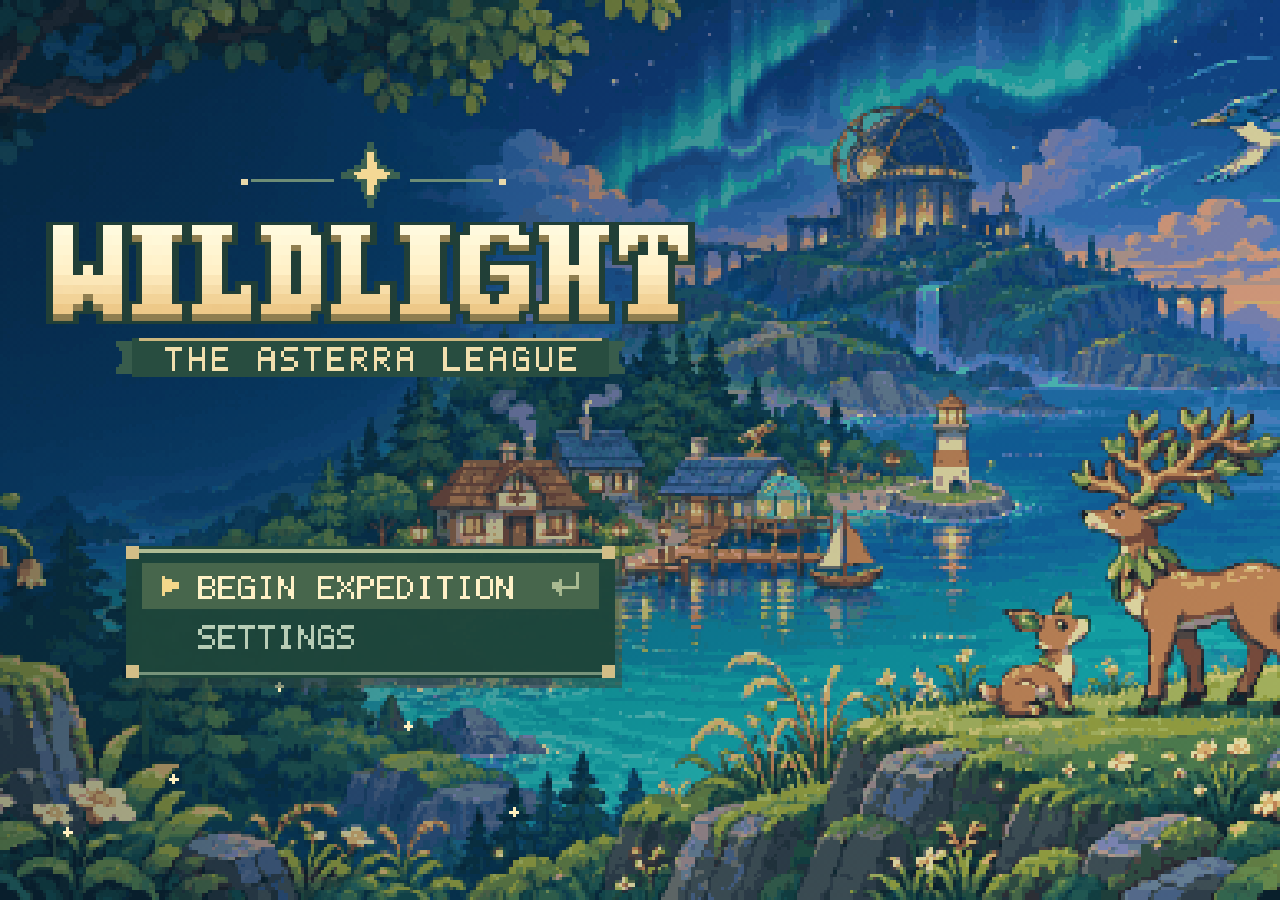
==== commit e418ce83: "Reillustrate Asterra and rebuild the battle console and game site" ====
--- a/play/index.html
+++ b/play/index.html
@@ -5,897 +5,1641 @@
     <meta name="viewport" content="width=device-width,initial-scale=1" />
     <meta name="theme-color" content="#183f36" />
     <title>Wildlight · The Asterra League</title>
+    <link
+      rel="stylesheet"
+      href="https://fonts.googleapis.com/css2?family=Bricolage+Grotesque:wght@600;700;800&amp;family=Instrument+Sans:wght@400;500;600;700&amp;display=swap"
+    />
     <style>
-      button {
-        position: relative;
-      }
-      button > canvas.command-face {
-        position: absolute !important;
-        inset: 0 !important;
-        width: 100% !important;
-        height: 100% !important;
-        max-width: none !important;
-        max-height: none !important;
-        display: block !important;
-        pointer-events: none !important;
-        border: 0 !important;
-        margin: 0 !important;
-        transform: none !important;
-        object-fit: fill !important;
-        image-rendering: auto !important;
-        border-radius: inherit;
-      }
-      .member > canvas.command-face {
-        width: 100% !important;
-      }
-      * {
+      :root {
+        color-scheme: dark;
+        --night: #0a171c;
+        --shell: #142a2c;
+        --panel: #1b3536;
+        --panel-hi: #244649;
+        --line: #416059;
+        --ink: #f8efd9;
+        --muted: #b5c9be;
+        --mint: #a7ddbb;
+        --gold: #f1ca81;
+        --head: "Bricolage Grotesque", system-ui, sans-serif;
+        --body: "Instrument Sans", system-ui, sans-serif;
+        --mono: ui-monospace, "Courier New", monospace;
+      }
+      *,
+      *::before,
+      *::after {
         box-sizing: border-box;
       }
-      :root {
-        --ink: #223f35;
-        --pine: #20483d;
-        --cream: #f6f3e8;
-        --line: #cecfc0;
-        --gold: #e5af59;
-      }
+      [hidden] {
+        display: none !important;
+      }
+      html,
       body {
+        width: 100%;
+        height: 100%;
         margin: 0;
+        overflow: hidden;
+        background: var(--night);
         color: var(--ink);
-        background-color: var(--cream);
-        background-image: radial-gradient(#bcc1ac70 0.7px, transparent 0.7px);
-        background-size: 5px 5px;
-        font:
-          15px "Trebuchet MS",
-          Arial,
-          sans-serif;
+        font: 15px/1.45 var(--body);
+      }
+      h2,
+      h3,
+      p,
+      figure {
+        margin: 0;
+      }
+      h2,
+      h3 {
+        font-family: var(--head);
+      }
+      h3 {
+        font-size: 20px;
+        line-height: 1.15;
+      }
+      p + p {
+        margin-top: 0.75em;
       }
       button,
       input,
       select {
         font: inherit;
+        color: inherit;
       }
       button {
         cursor: pointer;
-        color: inherit;
-      }
-      button:focus-visible,
-      canvas:focus-visible,
-      input:focus-visible,
-      select:focus-visible {
-        outline: 3px solid #dc9142;
+        touch-action: manipulation;
+      }
+      button:disabled {
+        opacity: 0.48;
+        cursor: default;
+      }
+      :focus-visible {
+        outline: 2px solid var(--gold);
         outline-offset: 3px;
       }
+      canvas {
+        image-rendering: pixelated;
+      }
       .ico {
-        width: 19px;
-        height: 19px;
+        width: 22px;
+        height: 22px;
+        flex: none;
         vertical-align: middle;
-        image-rendering: pixelated;
-      }
-      .place,
-      .interact {
-        position: absolute;
-        left: 14px;
-        border: 1px solid #233d30;
-        background: #203e32ed;
-        color: #fff5d7;
-        border-radius: 4px;
-        pointer-events: none;
-      }
-      .place {
-        top: 13px;
-        display: flex;
-        gap: 9px;
-        align-items: center;
-        padding: 8px 12px;
-        font: 700 15px Georgia;
-      }
-      .place small {
-        font: 700 8px monospace;
-        display: block;
-        letter-spacing: 1.5px;
-        color: #d0dabc;
-        margin-bottom: 3px;
-      }
-      .interact {
-        bottom: 12px;
-        font-size: 12px;
-        padding: 6px 10px;
-        pointer-events: auto;
-      }
-      .interact kbd {
-        background: #efe9cb;
-        color: #254332;
-        margin-right: 6px;
       }
       kbd {
-        display: inline-block;
-        min-width: 17px;
-        background: #faf8ec;
-        border: 1px solid #aeb6a5;
+        display: inline-grid;
+        min-width: 22px;
+        height: 22px;
+        padding: 0 4px;
+        place-items: center;
+        border: 1px solid #55736a;
         border-bottom-width: 2px;
+        background: #122529;
+        color: var(--gold);
         border-radius: 3px;
-        text-align: center;
-        padding: 2px 4px;
-        font: 700 10px monospace;
-      }
-      .touch {
-        display: none;
-        justify-content: space-between;
-        padding: 6px;
-        background: #e9edde;
-      }
-      .touch button {
-        min-width: 38px;
-        height: 38px;
-        background: #fbfaed;
-        border: 1px solid #b2bba7;
-        border-radius: 4px;
-      }
-      .overlay {
-        position: fixed;
-        inset: 0;
-        background: #132e26a8;
-        z-index: 5;
-        display: grid;
-        place-items: center;
-        padding: 16px;
-      }
-      .overlay[hidden] {
-        display: none;
-      }
-      #window {
-        background: #f7f5e9;
-        border: 3px solid #244a3c;
-        border-radius: 8px;
-        box-shadow: 0 8px 0 #172c254d;
-        width: min(730px, 100%);
-        max-height: 90dvh;
-        overflow: auto;
-      }
-      .whead {
-        position: sticky;
-        top: 0;
-        z-index: 2;
-        background: #244a3c;
-        color: #faf7e9;
-        padding: 14px 18px;
-        display: flex;
-        align-items: center;
-        justify-content: space-between;
-      }
-      .whead h2 {
-        font: 700 22px Georgia;
-      }
-      .whead button {
-        background: transparent;
-        color: inherit;
-        border: 1px solid #839789;
-        border-radius: 3px;
-      }
-      .content {
-        padding: 18px;
-      }
-      .content p {
-        line-height: 1.5;
-        margin-bottom: 12px;
-      }
-      .grid {
-        display: grid;
-        grid-template-columns: repeat(auto-fit, minmax(140px, 1fr));
-        gap: 9px;
-      }
-      .choice,
-      .action,
-      .entry {
-        border: 1px solid #b9c2b0;
-        background: #fffdf2;
-        border-radius: 4px;
-        padding: 10px;
-        text-align: left;
-      }
-      .choice canvas {
-        display: block;
-        width: 100%;
-        height: 105px;
-        object-fit: contain;
-        image-rendering: pixelated;
-      }
-      .family-strip {
-        display: flex;
-        align-items: stretch;
-        gap: 4px;
-      }
-      .family-strip .choice {
-        flex: 1 1 0;
-        min-width: 0;
-        padding: 4px;
-        border-radius: 0;
-        text-align: center;
-        font: bold clamp(10px, 2.4vw, 14px) monospace;
-      }
-      .family-strip .choice[aria-current="true"] {
-        background: #dbe4c9;
-        border-color: #42664c;
-      }
-      .family-strip canvas[data-id] {
-        height: clamp(65px, 18vw, 120px);
-      }
-      .choice b,
-      .entry b {
-        display: block;
-        margin: 4px 0;
-      }
-      .choice small,
-      .entry small {
-        display: block;
-        line-height: 1.45;
-        color: #596c5a;
-      }
-      .actions,
-      .filters {
-        display: flex;
-        gap: 7px;
-        flex-wrap: wrap;
-        margin: 9px 0;
-      }
-      .action {
-        font-size: 13px;
-        font-weight: bold;
-      }
-      .primary {
-        background: #2d5541;
-        color: #fff9df;
-      }
-      .entry {
-        display: flex;
-        gap: 9px;
-        align-items: center;
-        width: 100%;
-        margin: 5px 0;
-      }
-      .entry canvas {
-        width: 48px;
-        height: 45px;
-        image-rendering: pixelated;
-      }
-      .filters input,
-      .filters select,
-      input,
-      select {
-        border: 1px solid #aab8a5;
-        border-radius: 3px;
-        padding: 7px;
-        max-width: 100%;
-        background: #fffdf4;
-        color: #273f32;
-      }
-      .pixel {
-        width: 100%;
-        image-rendering: pixelated;
-        background: #dfe7cf;
-        border-radius: 3px;
-      }
-      .message {
-        background: #eaedda;
-        border-left: 3px solid #809768;
-        padding: 10px;
-        margin: 9px 0;
-        font-size: 14px;
-      }
-      .maplist {
-        display: grid;
-        grid-template-columns: 1fr 1fr;
-        gap: 6px;
-      }
-      .puz {
-        display: flex;
-        gap: 9px;
-        margin: 18px 0;
-      }
-      .puz button {
-        flex: 1;
-        background: #e3ebce;
-        border: 2px solid #557760;
-        padding: 12px 2px;
-        font: 700 20px monospace;
-        color: var(--ink);
-      }
-      .puz .lit {
-        background: #a9cb87;
-      }
-      .bars {
-        display: flex;
-        justify-content: space-between;
-        font-size: 12px;
-        gap: 8px;
-      }
-      .battlebtn {
-        min-height: 55px;
-      }
-      .portrait {
-        float: left;
-        width: 65px;
-        height: 65px;
-        image-rendering: pixelated;
-        margin-right: 12px;
-      }
-      .toast {
-        pointer-events: none;
-        position: fixed;
-        bottom: 18px;
-        left: 50%;
-        transform: translateX(-50%);
-        border-radius: 5px;
-        background: #203e32;
-        color: white;
-        padding: 10px 18px;
-        z-index: 9;
-        font: 13px monospace;
-        text-align: center;
-      }
-      .toast:empty {
-        display: none;
-      }
-      button:disabled {
-        opacity: 0.5;
-        cursor: default;
-      }
-      :root {
-        color-scheme: dark;
-        --ink: #f4ebce;
-        --pine: #1b3f35;
-        --gold: #f2cc83;
-        --line: #6e8972;
-      }
-      html,
-      body {
-        margin: 0;
-        width: 100%;
-        height: 100%;
-        overflow: hidden;
-        background: #132c2b;
-        color: #f2ecd5;
-        font-family: "Trebuchet MS", Arial, sans-serif;
-      }
-      button {
-        font-family: inherit;
+        font: 700 11px/1 var(--mono);
       }
       #stage {
-        padding: 0;
-        margin: 0;
-        max-width: none;
         position: fixed;
         inset: 0;
         overflow: hidden;
-        background: #142d2c;
-        isolation: isolate;
       }
       #fieldframe {
         position: absolute;
         top: 50%;
         left: 50%;
-        transform: translate(-50%, -50%);
         width: min(100vw, 171.42857dvh);
         height: min(100dvh, 58.33333vw);
-        box-shadow: 0 0 80px #071c1b;
-      }
-      #world {
+        transform: translate(-50%, -50%);
+        overflow: hidden;
+        background: #284a3a;
+        box-shadow: 0 0 70px #1a353d;
+      }
+      #world,
+      #titleArt {
+        display: block;
         width: 100%;
         height: 100%;
-        outline: 0;
-        display: block;
-        image-rendering: pixelated;
         touch-action: none;
+        outline: none;
       }
       #titleArt {
         position: absolute;
         inset: 0;
+      }
+      .titleMode :is(#fieldframe, #gameHud, .touch) {
+        display: none;
+      }
+      #gameHud {
+        position: absolute;
+        inset: max(14px, 2.1vh) max(14px, 2.2vw);
+        pointer-events: none;
+      }
+      #gameHud button {
+        pointer-events: auto;
+      }
+      .world-info {
+        max-width: min(360px, 74vw);
+      }
+      .place,
+      .field-objective,
+      .menukey,
+      .interact {
+        color: #fff0ce;
+        background: #102426f0;
+        border: 1px solid #507269;
+        box-shadow: 0 3px 0 #0816195c;
+      }
+      .place {
+        padding: 7px 12px;
+        display: inline-flex;
+        align-items: center;
+        gap: 8px;
+        font: 700 clamp(15px, 1.5vw, 20px) / 1.2 var(--head);
+      }
+      #zoneLabel {
+        display: block;
+        color: var(--muted);
+        font: 600 10px/1.4 var(--body);
+      }
+      .field-objective {
+        display: flex;
+        align-items: center;
+        gap: 8px;
+        margin-top: 6px;
+        padding: 7px 11px;
+        width: fit-content;
+        font-size: 13px;
+        border-left: 2px solid var(--gold);
+      }
+      #objectiveArrow {
+        color: var(--gold);
+        font: 700 16px/1 var(--mono);
+      }
+      .menukey,
+      .interact {
+        position: absolute;
+        display: inline-flex;
+        align-items: center;
+        gap: 7px;
+        font-weight: 700;
+        min-height: 40px;
+        padding: 7px 11px;
+      }
+      .menukey {
+        top: 0;
+        right: 0;
+      }
+      .interact {
+        bottom: 0;
+        left: 0;
+      }
+      .field-controls {
+        position: absolute;
+        right: 0;
+        bottom: 0;
+        padding: 5px 9px;
+        background: #102426ee;
+        border: 1px solid #507269;
+        color: var(--muted);
+        font-size: 12px;
+      }
+      .touch {
+        display: none;
+        position: absolute;
+        z-index: 2;
+        justify-content: space-between;
+        align-items: end;
+        left: max(14px, env(safe-area-inset-left));
+        right: max(14px, env(safe-area-inset-right));
+        bottom: max(16px, env(safe-area-inset-bottom));
+        pointer-events: none;
+      }
+      .touch button {
+        width: 47px;
+        height: 47px;
+        padding: 0;
+        pointer-events: auto;
+        touch-action: none;
+        border: 1px solid #619183;
+        border-bottom: 3px solid #183534;
+        border-radius: 9px;
+        background: #142d2fea;
+        color: #e9f6d9;
+        font-size: 19px;
+      }
+      .touch button:active {
+        background: #44716a;
+      }
+      .touch > button {
+        width: 66px;
+        height: 58px;
+        font: 700 13px var(--body);
+        border-radius: 28px;
+        background: #314c3e;
+        border-color: #a4b889;
+      }
+      #pad {
+        display: grid;
+        grid-template: repeat(2, 47px) / repeat(3, 47px);
+        gap: 3px;
+      }
+      #pad :nth-child(1) {
+        grid-area: 2 / 1;
+      }
+      #pad :nth-child(2) {
+        grid-area: 1 / 2;
+      }
+      #pad :nth-child(3) {
+        grid-area: 2 / 2;
+      }
+      #pad :nth-child(4) {
+        grid-area: 2 / 3;
+      }
+      .overlay {
+        position: fixed;
+        z-index: 5;
+        inset: 0;
+        display: grid;
+        place-items: center;
+        padding: clamp(9px, 2vw, 30px);
+        background: #081719bb;
+      }
+      #window {
+        position: relative;
+        width: min(840px, 100%);
+        max-height: calc(100dvh - 2 * clamp(9px, 2vw, 30px));
+        overflow: auto;
+        overscroll-behavior: contain;
+        scrollbar-color: #638578 #152a2c;
+        scrollbar-width: thin;
+        background: var(--shell);
+        border: 1px solid #678177;
+        box-shadow:
+          0 2px 0 #2c4541,
+          0 16px 48px #040d12a0;
+      }
+      .whead {
+        position: sticky;
+        z-index: 2;
+        top: 0;
+        padding: 11px clamp(14px, 3vw, 25px);
+        display: flex;
+        align-items: center;
+        justify-content: space-between;
+        gap: 12px;
+        background: #14292d;
+        border-top: 2px solid #a2ac7c;
+        border-bottom: 1px solid var(--line);
+      }
+      .whead h2 {
+        color: var(--ink);
+        font: 750 clamp(20px, 3.4vw, 31px) / 1.1 var(--head);
+        letter-spacing: -0.025em;
+      }
+      .whead button {
+        display: flex;
+        align-items: center;
+        gap: 7px;
+        min-height: 36px;
+        padding: 4px 9px;
+        border: 1px solid var(--line);
+        background: var(--panel);
+        color: var(--muted);
+        font-weight: 650;
+        white-space: nowrap;
+      }
+      .content {
+        padding: clamp(14px, 2.5vw, 24px);
+      }
+      .content > :not(:first-child):is(p, h3, details, label) {
+        margin-top: 12px;
+      }
+      .content details summary {
+        cursor: pointer;
+        color: var(--mint);
+      }
+      .smallnote,
+      .muted {
+        color: var(--muted);
+        font-size: 13px;
+      }
+      .grid,
+      .maplist {
+        display: grid;
+        grid-template-columns: repeat(auto-fit, minmax(min(100%, 160px), 1fr));
+        gap: 9px;
+      }
+      .maplist {
+        grid-template-columns: repeat(2, minmax(0, 1fr));
+      }
+      .grid:not(:first-child),
+      .maplist:not(:first-child) {
+        margin-top: 12px;
+      }
+      .choice,
+      .entry,
+      .action,
+      .puz button {
+        min-width: 0;
+        padding: 9px 12px;
+        color: var(--ink);
+        background: var(--panel);
+        border: 1px solid var(--line);
+        border-bottom-color: #233f42;
+        text-align: left;
+      }
+      button:is(
+          .choice,
+          .entry,
+          .action,
+          .journal-nav button,
+          .whead button
+        ):is(:hover, :focus-visible):not(:disabled) {
+        border-color: #9ab799;
+        background-color: var(--panel-hi);
+      }
+      button:is(.choice, .entry, .action):active:not(:disabled) {
+        background-color: #355657;
+      }
+      .action {
+        display: inline-flex;
+        align-items: center;
+        justify-content: center;
+        gap: 7px;
+        min-height: 42px;
+        font-weight: 700;
+        font-size: 14px;
+      }
+      button.primary,
+      button.primary:is(:hover, :focus-visible):not(:disabled) {
+        color: #152924;
+        background: var(--mint);
+        border-color: #d0efbe;
+      }
+      button.primary:hover:not(:disabled) {
+        background-color: #c5e9be;
+      }
+      .choice canvas,
+      .entry canvas {
+        display: block;
+        object-fit: contain;
+      }
+      .choice canvas[data-id] {
+        width: 100%;
+        height: 96px;
+      }
+      .choice b,
+      .entry b {
+        display: block;
+      }
+      .choice small,
+      .entry small,
+      .maplist small {
+        display: block;
+        color: var(--muted);
+        font-size: 12px;
+        line-height: 1.4;
+      }
+      .actions,
+      .filters {
+        display: flex;
+        flex-wrap: wrap;
+        align-items: center;
+        gap: 7px;
+        margin-top: 12px;
+      }
+      .entry {
+        display: flex;
+        align-items: center;
+        gap: 9px;
+        width: 100%;
+        margin-top: 6px;
+      }
+      .entry > canvas {
+        width: 60px;
+        height: 50px;
+        flex: none;
+      }
+      :is(input, select):not([type="range"]) {
+        max-width: 100%;
+        min-width: 0;
+        min-height: 40px;
+        padding: 6px 9px;
+        background: #14272a;
+        color: var(--ink);
+        border: 1px solid var(--line);
+        border-radius: 2px;
+      }
+      input::placeholder {
+        color: #a7beb3;
+      }
+      input[type="range"] {
+        width: 100%;
+        accent-color: var(--mint);
+      }
+      .filters input {
+        flex: 1 1 145px;
+      }
+      .filters select {
+        flex: 1 1 112px;
+      }
+      .pixel {
+        display: block;
+        width: 100%;
+        height: auto;
+        background: #284339;
+      }
+      .message {
+        background: #203c3d;
+        border-left: 2px solid #9eb277;
+        margin-top: 10px;
+        padding: 9px 12px;
+        line-height: 1.4;
+      }
+      .bars {
+        display: flex;
+        justify-content: space-between;
+        align-items: center;
+        gap: 8px;
+        flex-wrap: wrap;
+      }
+      .tag {
+        display: inline-flex;
+        align-items: center;
+        width: fit-content;
+        background: #273f40;
+        color: #e8ead2;
+        box-shadow: inset 0 -2px 0 var(--element, #80a78b);
+        padding: 3px 7px 4px;
+        font: 650 11px/1.2 var(--body);
+        white-space: nowrap;
+      }
+      .element-tags {
+        display: flex;
+        align-items: center;
+        flex-wrap: wrap;
+        gap: 4px;
+      }
+      .toast {
+        position: fixed;
+        z-index: 9;
+        left: 50%;
+        bottom: max(14px, env(safe-area-inset-bottom));
+        width: max-content;
+        max-width: min(520px, 94vw);
+        transform: translateX(-50%);
+        pointer-events: none;
+        padding: 8px 14px;
+        color: var(--ink);
+        background: #142c2cf7;
+        border: 1px solid #759286;
+        box-shadow: 0 4px 0 #07191a98;
+        text-align: center;
+        font-size: 14px;
+      }
+      .toast:empty {
+        display: none;
+      }
+      .family-strip {
+        display: grid;
+        grid-auto-columns: 1fr;
+        grid-auto-flow: column;
+        gap: 5px;
+      }
+      .family-strip .choice {
+        padding: 5px;
+        text-align: center;
+      }
+      .family-strip .choice[aria-current="true"] {
+        border-color: var(--gold);
+        background: #30473e;
+      }
+      .family-strip .choice b {
+        font-size: clamp(10px, 3vw, 15px);
+        overflow-wrap: anywhere;
+      }
+      .family-strip canvas[data-id] {
+        height: clamp(60px, 17vw, 122px);
+      }
+      .puz {
+        display: flex;
+        gap: 8px;
+        margin: 12px 0;
+      }
+      .puz button {
+        flex: 1;
+        text-align: center;
+      }
+      .puz .lit {
+        background: #355b46;
+        color: var(--mint);
+      }
+      .overlay[data-scene="dialogue"] {
+        align-items: end;
+        padding-bottom: max(20px, 5dvh);
+        background: linear-gradient(transparent 33%, #0b1d24a8);
+      }
+      .overlay[data-scene="dialogue"] #window {
+        width: min(800px, 100%);
+        box-shadow: 0 8px 30px #0712168c;
+      }
+      .overlay[data-scene="dialogue"] .whead {
+        position: relative;
+      }
+      .overlay[data-scene="dialogue"] .content {
+        display: grid;
+        grid-template-columns: minmax(70px, 112px) 1fr;
+        align-items: center;
+        gap: 14px;
+      }
+      .portrait {
+        display: block;
+        width: 100%;
+        height: auto;
+        background: #223d3b;
+      }
+      .speech-block {
+        min-width: 0;
+      }
+      #speech {
+        min-height: 3em;
+        font-size: clamp(14px, 2.1vw, 18px);
+      }
+      .speech-block .actions {
+        justify-content: end;
+      }
+      .overlay[data-scene="starters"] #window {
+        width: min(930px, 100%);
+      }
+      .starter-grid {
+        display: grid;
+        grid-template-columns: repeat(3, minmax(0, 1fr));
+        gap: 10px;
+        margin-top: 16px;
+      }
+      .starter-card {
+        display: flex;
+        flex-direction: column;
+        padding: 0;
+        border-top: 2px solid var(--element);
+        overflow: hidden;
+      }
+      .starter-card :is(canvas[data-id], .starter-art) {
+        display: block;
+        width: 100%;
+        height: auto;
+      }
+      .starter-copy {
+        display: grid;
+        gap: 5px;
+        padding: 12px;
+        width: 100%;
+      }
+      .starter-copy strong {
+        font: 750 clamp(18px, 3vw, 28px) / 1 var(--head);
+      }
+      .starter-role {
+        color: var(--mint);
+        font-size: 12px;
+        font-weight: 700;
+      }
+      .starter-confirm {
+        display: flex;
+        justify-content: space-between;
+        align-items: center;
+        flex-wrap: wrap;
+        gap: 10px;
+        margin-top: 12px;
+        padding: 10px 12px;
+        border: 1px solid var(--line);
+        background: #182e30;
+      }
+      .starter-confirm p {
+        color: var(--muted);
+      }
+      .starter-card[aria-pressed="true"] {
+        border-color: var(--gold);
+        background: #2d473e;
+        box-shadow: inset 0 -3px 0 #dfba71;
+      }
+      .overlay[data-scene="pause"] #window {
+        width: min(900px, 100%);
+      }
+      .overlay[data-scene="pause"] .content {
+        padding: 0;
+      }
+      .journal {
+        display: grid;
+        grid-template-columns: minmax(180px, 0.4fr) 1fr;
+      }
+      .journal-nav {
+        display: grid;
+        align-content: start;
+        padding: 12px;
+        gap: 3px;
+        background: #102428;
+        border-right: 1px solid var(--line);
+      }
+      .journal-nav button {
+        justify-content: start;
+        min-height: 45px;
+        border-color: transparent;
+        background: transparent;
+        gap: 11px;
+        font-size: 15px;
+      }
+      .journal-nav button :last-child:is(kbd) {
+        margin-left: auto;
+      }
+      .journal-nav .ico {
+        filter: brightness(1.25);
+      }
+      .journal-art {
+        position: relative;
+        isolation: isolate;
+        min-height: 172px;
+        display: grid;
+        align-items: end;
+      }
+      .journal-art canvas {
+        position: absolute;
+        inset: 0;
+        z-index: -2;
+        height: 100%;
+        width: 100%;
+        object-fit: cover;
+      }
+      .journal-art::after {
+        content: "";
+        position: absolute;
+        inset: 0;
+        z-index: -1;
+        background: linear-gradient(transparent 18%, #0b1818e8);
+      }
+      .journal-art h3 {
+        padding: 16px;
+        font-size: clamp(20px, 4vw, 33px);
+      }
+      .journal-notes {
+        padding: 16px;
+      }
+      .journal-notes > p {
+        margin-top: 4px;
+        color: var(--muted);
+      }
+      .journal-goals {
+        display: grid;
+        grid-template-columns: 1fr 1fr;
+        margin-top: 16px;
+        gap: 10px;
+      }
+      .journal-goals strong {
+        display: block;
+        margin-bottom: 5px;
+        font-size: 13px;
+      }
+      .journal-foot {
+        display: flex;
+        align-items: center;
+        justify-content: space-between;
+        gap: 7px;
+        padding: 10px 14px;
+        border-top: 1px solid var(--line);
+        background: #102428;
+      }
+      .journal-foot .action:not(.primary) {
+        border-color: transparent;
+        background: transparent;
+        color: var(--muted);
+      }
+      .party-grid {
+        margin-top: 10px;
+      }
+      .party-grid,
+      .atlas-grid {
+        display: grid;
+        gap: 9px;
+        grid-template-columns: repeat(3, minmax(0, 1fr));
+      }
+      .atlas-grid {
+        gap: 7px;
+        margin-top: 12px;
+      }
+      .party-card,
+      .atlas-card {
+        display: block;
+        width: 100%;
+        padding: 0;
+        background: var(--panel);
+        overflow: hidden;
+      }
+      .active-lead {
+        border-color: #9cb083;
+      }
+      .card-art {
+        position: relative;
+        display: block;
+        isolation: isolate;
+        background: #213e3d;
+      }
+      .card-art canvas {
+        display: block;
+        width: 100%;
+        object-fit: contain;
+      }
+      .card-art > .sprite-stage {
+        width: 100% !important;
+        height: auto !important;
+      }
+      .card-flag {
+        position: absolute;
+        top: 6px;
+        left: 7px;
+        padding: 2px 6px;
+        background: #122626f0;
+        color: var(--gold);
+        border: 1px solid #5b7d6d;
+        font-size: 10px;
+        font-weight: 700;
+      }
+      .card-copy {
+        display: block;
+        padding: 9px 10px 11px;
+      }
+      .card-name {
+        display: flex;
+        gap: 4px;
+        justify-content: space-between;
+        align-items: baseline;
+      }
+      .card-name b {
+        overflow-wrap: anywhere;
+        min-width: 0;
+      }
+      .card-name small {
+        white-space: nowrap;
+      }
+      .card-copy .element-tags {
+        margin-top: 4px;
+      }
+      .card-copy .gauges {
+        margin-top: 8px;
+      }
+      .gauges {
+        display: grid;
+        gap: 5px;
+        width: 100%;
+      }
+      .gauge {
+        display: grid;
+        gap: 5px;
+        grid-template-columns: 18px minmax(0, 1fr) auto;
+        align-items: center;
+      }
+      .gauge :is(b, small) {
+        color: #d5e2ce;
+        font: 600 11px/1 var(--mono);
+      }
+      .gauge-fill {
+        display: block;
+        height: 6px;
+        background: #0f2127;
+        border-radius: 2px;
+        overflow: hidden;
+      }
+      .gauge-fill i {
+        display: block;
+        width: var(--value);
+        height: 100%;
+        background: #90cb9b;
+        transition: width 170ms ease-out;
+      }
+      .gauge.energy .gauge-fill i {
+        background: #79bfdb;
+      }
+      .gauge.low .gauge-fill i {
+        background: #f49d70;
+      }
+      .gauge-fill.atlas-progress i {
+        background: var(--gold);
+      }
+      .companion-hero {
+        display: grid;
+        grid-template-columns: minmax(110px, 0.65fr) 1fr;
+        gap: 14px;
+        align-items: center;
+      }
+      .companion-hero .card-art {
+        border: 1px solid var(--line);
+      }
+      .companion-hero h3 {
+        font-size: clamp(19px, 3.7vw, 32px);
+        overflow-wrap: anywhere;
+        margin-bottom: 6px;
+      }
+      .companion-hero .gauges {
+        margin-top: 10px;
+      }
+      .companion-hero small {
+        display: block;
+        margin-top: 5px;
+      }
+      .stats {
+        display: grid;
+        grid-template-columns: repeat(3, minmax(0, 1fr));
+        gap: 6px 9px;
+        margin: 12px 0 0;
+      }
+      .stats > div {
+        padding: 5px 8px;
+        background: #1e383a;
+      }
+      .stats dt {
+        font-size: 12px;
+        color: var(--muted);
+      }
+      .stats dd {
+        margin: 0;
+        color: var(--mint);
+        font: 650 18px var(--mono);
+      }
+      .atlas-card .card-name b {
+        font-size: 14px;
+      }
+      .atlas-card :is(.card-copy, .card-art) > small {
+        color: var(--muted);
+      }
+      .atlas-card[data-caught="true"] .card-flag {
+        color: var(--mint);
+      }
+      .list-page {
+        justify-content: center;
+      }
+      .chart-scroll {
+        overflow: auto;
+        margin-top: 12px;
+      }
+      .element-chart {
+        width: 100%;
+        border-spacing: 3px;
+        font: 650 11px var(--mono);
+        text-align: center;
+      }
+      .element-chart :is(th, td) {
+        padding: 7px 5px;
+      }
+      .element-chart th[scope="row"] {
+        text-align: left;
+      }
+      .element-chart td {
+        color: #d5e6dc;
+        background: #284346;
+      }
+      .element-chart td.strong {
+        color: #172d27;
+        background: #a6d3a1;
+      }
+      .element-chart td.weak {
+        color: #ffdbc9;
+        background: #694237;
+      }
+      .supply-card,
+      .badge-card {
+        min-height: 94px;
+        display: grid;
+        grid-template-columns: auto minmax(0, 1fr);
+        gap: 8px;
+        align-items: start;
+      }
+      .badge-card {
+        border-top: 2px solid var(--element);
+      }
+      .supply-card .ico,
+      .badge-card .ico {
+        width: 30px;
+        height: 30px;
+      }
+      .supply-card .tag,
+      .badge-card .tag {
+        margin-top: 6px;
+      }
+      .badge-card .tag.earned {
+        color: var(--mint);
+      }
+      .badge-card:not(:has(.earned)) .ico {
+        opacity: 0.55;
+      }
+      .settings-groups {
+        display: grid;
+        grid-template-columns: 1fr 1fr;
+        gap: 14px;
+      }
+      .settings-group {
+        display: grid;
+        align-content: start;
+        gap: 8px;
+        padding: 12px;
+        background: #1a3335;
+        border: 1px solid var(--line);
+      }
+      .settings-group label {
+        display: grid;
+        gap: 4px;
+      }
+      .settings-group .action {
+        justify-content: space-between;
+      }
+      .binding-grid {
+        display: grid;
+        grid-template-columns: repeat(3, 1fr);
+        gap: 6px;
+      }
+      .binding-grid .action {
+        min-width: 0;
+        justify-content: space-between;
+      }
+      .overlay[data-scene="capture"] {
+        padding: 0;
+        background: #0e2227;
+      }
+      .overlay[data-scene="capture"] #window {
+        border: 0;
+        box-shadow: none;
         width: 100%;
         height: 100%;
-        image-rendering: pixelated;
-        touch-action: manipulation;
-        outline: none;
-      }
-      #titleArt[hidden],
-      .titleMode #fieldframe,
-      .titleMode #gameHud,
-      .titleMode .touch {
-        display: none !important;
-      }
-      #gameHud {
+        max-height: none;
+        isolation: isolate;
+        display: flex;
+        flex-direction: column;
+      }
+      .overlay[data-scene="capture"] .content {
+        flex: 1 1 0;
+        min-height: 0;
+        display: grid;
+        grid-template-rows: minmax(160px, 1fr) auto;
+        justify-items: stretch;
+        padding: 0;
+      }
+      .capture-stage {
+        position: relative;
+        min-height: 0;
+        overflow: hidden;
+      }
+      #captureField {
+        position: absolute;
+        width: 100%;
+        height: 100%;
+        display: block;
+      }
+      .capture-result {
+        width: min(820px, 100%);
+        margin-inline: auto;
+        padding: 12px 16px 18px;
+      }
+      .capture-result h3 {
+        color: var(--ink);
+        font-size: clamp(26px, 5vw, 42px);
+        line-height: 1;
+      }
+      .capture-result h3 + p {
+        margin-block: 6px;
+      }
+      .capture-result small {
+        color: var(--mint);
+      }
+      .capture-result label {
+        display: flex;
+        gap: 8px;
+        align-items: center;
+        flex-wrap: wrap;
+        font-weight: 600;
+      }
+      .capture-result input {
+        width: min(100%, 200px);
+      }
+      .capture-result .actions {
+        justify-content: space-between;
+      }
+
+      .overlay[data-scene="battle"] {
+        padding: 0;
+        background: #0a171c;
+      }
+      .overlay[data-scene="battle"] #window {
+        width: 100%;
+        height: 100%;
+        max-height: none;
+        border: 0;
+        overflow: hidden;
+        background: #112428;
+        box-shadow: none;
+      }
+      .overlay[data-scene="battle"] .whead {
+        position: absolute;
+        width: 1px;
+        height: 1px;
+        overflow: hidden;
+        clip-path: inset(50%);
+      }
+      .overlay[data-scene="battle"] .content {
+        display: grid;
+        grid-template-rows: minmax(0, 1fr) auto auto;
+        height: 100%;
+        padding: 0;
+      }
+      .battle-top {
+        position: absolute;
+        inset: 0 0 auto;
+        display: flex;
+        align-items: center;
+        justify-content: space-between;
+        gap: 8px;
+        padding: 10px max(13px, 2vw);
+        background: linear-gradient(#12232bd9, #15272905);
+        color: #f8f0d9;
+        font-size: 12px;
+        text-shadow: 0 1px 2px #08191c;
+      }
+      .battle-top b {
+        font-size: 14px;
+      }
+      .fight-scene {
+        position: relative;
+        min-height: 0;
+        background: #203b3e;
+        overflow: hidden;
+      }
+      #arena {
         position: absolute;
         inset: 0;
-        pointer-events: none;
-      }
-      #gameHud button {
-        pointer-events: auto;
-      }
-      .place {
-        left: clamp(12px, 2.5vw, 42px);
-        top: clamp(12px, 2.6vh, 34px);
-        border: 2px solid #adc29e;
-        background: #183b31ed;
-        border-radius: 0;
-        box-shadow: 0 2px 0 #233e35;
-        padding: 9px 15px;
-        color: #fff4cf;
-      }
-      .place small {
-        letter-spacing: 1.6px;
-      }
-      .interact,
-      .menukey {
-        border: 2px solid #acc19e;
-        background: #183b31ef;
-        color: #fff0c8;
-        border-radius: 0;
-        font:
-          700 13px "Courier New",
-          monospace;
-        box-shadow: 0 2px 0 #233e35;
-      }
-      .interact {
-        bottom: clamp(13px, 3vh, 40px);
-        left: clamp(12px, 2.5vw, 42px);
-        padding: 9px 12px;
-      }
-      .menukey {
+        display: block;
+        width: 100%;
+        height: 100%;
+      }
+      .combatant {
         position: absolute;
-        right: clamp(12px, 2.5vw, 42px);
-        top: clamp(12px, 2.6vh, 34px);
-        padding: 9px 13px;
-      }
-      .menukey span {
-        color: #e2c687;
-        margin-right: 5px;
-      }
-      .touch {
+        display: grid;
+        gap: 5px;
+        width: min(33%, 270px);
+        min-width: 122px;
+        padding: clamp(7px, 1.3vw, 12px);
+        color: var(--ink);
+        background: #102528ef;
+        border: 1px solid #83a094;
+        border-left: 3px solid var(--element);
+        box-shadow: 0 3px 0 #13232666;
+      }
+      .foe-hud {
+        left: max(12px, 3%);
+        top: max(39px, 8%);
+      }
+      .ally-hud {
+        bottom: 6%;
+        right: max(12px, 3%);
+      }
+      .combatant-name {
+        display: flex;
+        flex-wrap: wrap;
+        align-items: baseline;
+        justify-content: space-between;
+        gap: 3px;
+      }
+      .combatant-name strong {
+        font: 750 clamp(14px, 2.2vw, 25px) / 1 var(--head);
+        text-overflow: ellipsis;
+        overflow: hidden;
+        white-space: nowrap;
+        max-width: 100%;
+      }
+      .combatant-name span {
+        white-space: nowrap;
+        color: #c0d0bc;
+        font-size: clamp(10px, 1.3vw, 13px);
+      }
+      .combatant-status {
+        color: var(--gold);
+        font-size: 11px;
+        line-height: 1.2;
+      }
+      .combatant-status:empty {
+        display: none;
+      }
+      .battle-panel {
         position: absolute;
-        bottom: max(14px, env(safe-area-inset-bottom));
-        left: 3vw;
-        right: 3vw;
-        background: none;
-        padding: 0;
-        pointer-events: none;
-      }
-      .touch button {
-        pointer-events: auto;
-        background: #19352ee0;
-        color: #ede6c7;
-        border: 2px solid #a6b99c;
-        border-radius: 4px;
-        height: 43px;
-        min-width: 43px;
-        margin: 2px;
-      }
-      .overlay {
-        background: #152d27a6;
-        backdrop-filter: none;
-        padding: clamp(8px, 2vw, 28px);
-      }
-      #window {
-        border: 2px solid #ddd8ad;
-        outline: 3px solid #203e36;
-        background: #eff0da;
-        color: #2a4437;
-        border-radius: 0;
-        box-shadow: 5px 6px 0 #102b2aa1;
-        width: min(760px, 100%);
-        max-height: 92dvh;
-        scrollbar-color: #8b9a7a #e6e8ce;
-        scrollbar-width: thin;
-      }
-      .whead {
-        padding: 13px 17px;
-        background: #214c3e;
-        border-bottom: 3px solid #bdc598;
-      }
-      .whead h2 {
-        margin: 0;
-        font:
-          700 19px/1.2 "Courier New",
-          monospace;
-        letter-spacing: -0.7px;
-        color: #fff3d5;
-      }
-      .whead button {
-        position: relative;
-        background: #385a48;
-        color: #f4e8c4;
-        border: 1px solid #8da385;
-        border-radius: 0;
-        padding: 4px 8px;
-        font: bold 12px monospace;
-      }
-      .content {
-        padding: 16px;
-        background: #f2f1df;
-      }
-      .content p {
-        font-size: 15px;
-        line-height: 1.55;
-      }
-      .action,
-      .choice,
-      .entry,
-      .puz button {
-        border: 1px solid #99ac90;
-        border-bottom: 3px solid #a6b597;
-        border-radius: 0;
-        background: #fbf8e6;
-        color: #294733;
-      }
-      .action {
-        padding: 9px 13px;
-        min-height: 37px;
-      }
-      .primary {
-        background: #315740;
-        color: #fff5cf;
-        border-color: #173e31;
-      }
-      .action:focus-visible,
-      .entry:focus-visible,
-      .choice:focus-visible {
-        outline: 2px solid #ac7c34;
-        outline-offset: 1px;
-      }
-      .entry {
-        margin: 7px 0;
-      }
-      .choice b {
-        font: 700 18px Georgia;
-      }
-      .choice .tag {
-        margin-top: 4px;
-      }
-      .message {
-        background: #e1e6cf;
-        border-left: 3px solid #879e72;
-      }
-      .pixel {
-        border-radius: 0;
-      }
-      .toast {
-        border: 2px solid #c1ceac;
-        border-radius: 0;
-        bottom: 17px;
-        background: #244435;
-        color: #fff0cc;
-      }
-      .tag,
-      .micro {
-        letter-spacing: 1px;
-      }
-      .shelf {
-        display: none !important;
-      }
-      .overlay[data-scene="dialogue"] {
-        align-items: end;
-        background: linear-gradient(transparent 45%, #112b215c);
-        padding-bottom: 5vh;
-      }
-      .overlay[data-scene="dialogue"] #window {
-        width: min(820px, 100%);
-      }
-      .overlay[data-scene="dialogue"] .content {
-        min-height: 110px;
-      }
-      .overlay[data-scene="dialogue"] .portrait {
-        width: 110px;
-        height: 115px;
-        margin: 0 15px 5px 0;
-      }
-      .overlay[data-scene="dialogue"] .action {
-        float: right;
-      }
-      .overlay[data-scene="dialogue"] .content:after {
-        content: "";
-        display: block;
-        clear: both;
-      }
-      .overlay[data-scene="battle"] {
-        background: #162d27e8;
-      }
-      .overlay[data-scene="battle"] #window {
-        width: min(100%, 1040px, 146dvh);
-      }
-      .overlay[data-scene="battle"] .whead {
-        display: none;
-      }
-      .overlay[data-scene="battle"] .content {
-        padding: 10px 12px;
-      }
-      .overlay[data-scene="battle"] .bars {
-        font: 700 11px monospace;
-        padding: 2px 2px 6px;
-      }
-      .overlay[data-scene="battle"] .message {
-        margin: 6px 0;
-        border: 1px solid #a9b79a;
-        background: #fff8de;
-        font: 700 14px/1.4 monospace;
-      }
-      .overlay[data-scene="battle"] .actions {
-        margin: 7px 0 0;
-      }
-      .overlay[data-scene="battle"] .battlebtn {
-        min-height: 47px;
-      }
-      .overlay[data-scene="pause"] #window {
-        width: min(510px, 100%);
-      }
-      .pausehead {
+        z-index: 3;
+        right: max(10px, 2%);
+        bottom: max(10px, 3%);
+        width: min(430px, 94%);
+        max-height: min(89%, 530px);
+        overflow: auto;
+        overscroll-behavior: contain;
+        background: #142c30f5;
+        border: 1px solid #91825e;
+        border-top: 3px double #c1a875;
+        box-shadow: 0 10px 40px #071c24c4;
+      }
+      .battle-panel-head {
+        position: sticky;
+        z-index: 1;
+        top: 0;
         display: flex;
         align-items: center;
-        gap: 11px;
-        border-bottom: 1px dashed #b1bba0;
-        margin-bottom: 12px;
-        padding-bottom: 12px;
-      }
-      .pausehead canvas {
-        width: 65px;
-        height: 54px;
-        image-rendering: pixelated;
-      }
-      .pausehead b,
-      .pausehead small {
+        justify-content: space-between;
+        gap: 6px;
+        padding: 8px 12px;
+        background: #14272d;
+        border-bottom: 1px solid var(--line);
+      }
+      .battle-panel-body {
+        padding: 10px 11px;
+      }
+      .battle-panel .party-grid,
+      .battle-panel .grid {
+        grid-template-columns: repeat(2, minmax(0, 1fr));
+      }
+      .battle-panel .party-card .card-art canvas {
+        max-height: 74px;
+        object-fit: cover;
+      }
+      .battle-panel .grid {
+        gap: 6px;
+      }
+      .battle-panel .choice {
+        padding: 7px;
+      }
+      .battle-panel .party-card {
+        padding: 0;
+      }
+      .battle-readout {
+        display: grid;
+        grid-template-columns: minmax(0, 1.25fr) minmax(0, 1fr);
+        gap: 2px 16px;
+        min-height: 67px;
+        padding: 9px max(13px, var(--deck-inset, 3vw));
+        background: #172b2e;
+        border-top: 3px double #b39c70;
+        border-bottom: 1px solid #4b574b;
+        font-size: 14px;
+        align-items: center;
+      }
+      .battle-readout .hint {
+        color: var(--mint);
+        font-size: 13px;
+        padding-left: 10px;
+        border-left: 2px solid #8baa81;
+      }
+      .battle-readout .hint:empty {
+        visibility: hidden;
+      }
+      .battle-controls {
+        padding: 6px max(10px, var(--deck-inset, 3vw))
+          max(8px, env(safe-area-inset-bottom));
+        background: #101e23;
+      }
+      .overlay[data-scene="battle"] .content {
+        --deck-inset: max(2.5vw, (100% - 1140px) / 2);
+      }
+      .battle-deck {
+        position: relative;
+        isolation: isolate;
+        padding: 12px 15px 12px;
+      }
+      #commandDeckArt {
+        position: absolute;
+        z-index: -1;
+        inset: 0;
+        width: 100%;
+        height: 100%;
+        pointer-events: none;
+      }
+      .command-grid,
+      .battle-tools {
+        display: grid;
+        grid-template-columns: repeat(4, minmax(0, 1fr));
+        gap: 5px;
+      }
+      .battle-command {
+        position: relative;
+        display: grid;
+        align-items: center;
+        min-width: 0;
+        min-height: 38px;
+        border: 0;
+        padding: 4px 9px;
+        color: #f8ebd2;
+        background: transparent;
+        font-weight: 700;
+        text-align: left;
+        text-shadow: 0 1px #101b1c;
+      }
+      .battle-command:focus-visible {
+        outline: 2px solid transparent;
+        outline-offset: -2px;
+      }
+      .battle-command:disabled {
+        opacity: 0.59;
+      }
+      .battle-command:focus:not(:disabled) {
+        color: #fff5d8;
+      }
+      .move {
+        grid-template-columns: auto minmax(0, 1fr) auto;
+        gap: 6px;
+        min-height: 55px;
+        padding: 4px 10px 6px;
+      }
+      .move-mark {
+        position: relative;
         display: block;
-      }
-      .pausehead small {
-        color: #586f55;
-        margin-top: 4px;
-      }
-      .pausegrid {
+        width: 32px;
+        height: 32px;
+      }
+      .move-mark kbd {
+        position: absolute;
+        right: -3px;
+        bottom: -1px;
+        min-width: 13px;
+        height: 13px;
+        padding: 0;
+        border: 0;
+        border-radius: 0;
+        background: #0d181b;
+        color: #f8df9c;
+        font-size: 9px;
+      }
+      .command-glyph {
+        display: block;
+        width: 100%;
+        height: 100%;
+        flex: none;
+        pointer-events: none;
+      }
+      .move-copy {
         display: grid;
-        grid-template-columns: 1fr 1fr;
-        gap: 7px;
-      }
-      .pausegrid button {
-        text-align: left;
-      }
-      .overlay[data-scene="starters"] .choice {
-        background: linear-gradient(#dce6c8 0 115px, #fbf8e6 115px);
-        padding: 12px;
-      }
-      .overlay[data-scene="starters"] .choice canvas[data-id] {
-        height: 104px;
-      }
-      .overlay[data-scene="starters"] .choice .tag {
-        display: inline-block;
-      }
-      .smallnote {
-        font: 12px/1.5 monospace;
-        color: #5e735b;
-      }
-      .touch #pad {
+        gap: 2px;
+      }
+      .move-copy strong {
+        font: 750 clamp(12px, 1.35vw, 17px) / 1.1 var(--head);
+      }
+      .move-copy small {
+        color: #c2d2bf;
+        font-size: 11px;
+        font-weight: 600;
+        line-height: 1.2;
+      }
+      .move-copy small .strong {
+        color: #b7edb3;
+      }
+      .move-copy small .weak {
+        color: #f6be98;
+      }
+      .move-price {
+        align-self: start;
+        margin-top: 7px;
+        color: #d5e8bc;
+        white-space: nowrap;
+        font: 700 10px/1.3 var(--mono);
+      }
+      .move-help {
+        min-height: 24px;
+        padding: 4px 7px 3px 14px;
+        color: #dad7bc;
+        font: 600 12px/1.35 var(--body);
+      }
+      .move-help::before {
+        position: absolute;
+        margin: 6px 0 0 -12px;
+        width: 4px;
+        height: 4px;
+        background: #ba9c65;
+        content: "";
+        transform: rotate(45deg);
+      }
+      .battle-tools {
+        grid-template-columns: repeat(6, minmax(0, 1fr));
+        gap: 1px;
+      }
+      .battle-tools:not(:has(#quickCapsule)) {
+        grid-template-columns: repeat(4, minmax(0, 1fr));
+      }
+      .battle-tool {
+        grid-template-columns: auto minmax(0, max-content);
+        justify-content: center;
+        gap: 6px;
+        padding-inline: 5px;
+        color: #e7ddc6;
+        font: 700 14px/1.1 var(--head);
+      }
+      .battle-tool .command-glyph {
+        width: 24px;
+        height: 24px;
+      }
+      .tool-copy {
+        display: flex;
+        align-items: baseline;
+        column-gap: 4px;
+        color: inherit;
+      }
+      .tool-detail {
+        color: #b6d1c1;
+        font: 650 10px var(--mono);
+        white-space: nowrap;
+      }
+      .tool-detail:empty {
+        display: none;
+      }
+      #quickCapsule .tool-detail {
+        color: #f4d597;
+      }
+      #quickCapsule.cue .tool-detail {
+        color: #c4f1ae;
+      }
+      .battle-panel-head .action {
+        background: #243b39;
+        color: #ffedc7;
+        border-color: #8a794f;
+      }
+      @media (forced-colors: active) {
+        .battle-command:focus-visible {
+          outline-color: Highlight;
+        }
+      }
+      .battle-log {
         display: grid;
-        grid-template-columns: repeat(3, 43px);
-        grid-template-rows: 40px 40px;
-        gap: 2px;
-      }
-      .touch #pad button:nth-child(1) {
-        grid-column: 1;
-        grid-row: 2;
-      }
-      .touch #pad button:nth-child(2) {
-        grid-column: 2;
-        grid-row: 1;
-      }
-      .touch #pad button:nth-child(3) {
-        grid-column: 2;
-        grid-row: 2;
-      }
-      .touch #pad button:nth-child(4) {
-        grid-column: 3;
-        grid-row: 2;
-      }
-      .touch > button {
-        width: 54px;
-        height: 54px;
-        border-radius: 50%;
-        align-self: end;
-      }
-      @media (max-width: 650px) {
-        .place {
-          padding: 6px 9px;
-        }
-        .place small {
-          font-size: 7px;
-        }
-        .interact {
-          font-size: 11px;
-        }
-        .content {
-          padding: 11px;
-        }
-        .overlay .actions {
-          gap: 5px;
-        }
-        .overlay .action {
-          font-size: 12px;
-        }
-        .overlay[data-scene="battle"] .battlebtn {
-          min-height: 44px;
-        }
-        .overlay[data-scene="battle"] .grid {
-          grid-template-columns: 1fr 1fr;
-        }
-        .whead h2 {
-          font-size: 16px;
-        }
-        .overlay[data-scene="starters"] .choice canvas[data-id] {
-          height: 70px;
-        }
-        .overlay[data-scene="starters"] .choice {
-          background: #fbf8e6;
-          padding: 7px;
-        }
-        .choice b {
-          font-size: 14px;
-        }
-        .choice small {
-          font-size: 11px;
-        }
+        gap: 5px;
+        margin: 10px 0 0;
+        padding-left: 24px;
+      }
+      .battle-log li {
+        padding: 5px 9px;
+        background: #1e3738;
+      }
+      .lesson-meter {
+        color: var(--mint);
+        font-weight: 700;
+      }
+      .room-toolbar {
+        display: flex;
+        flex-wrap: wrap;
+        gap: 5px;
+        margin-top: 10px;
+      }
+      .room-toolbar .action {
+        min-width: 40px;
+      }
+      .room-reference {
+        display: flex;
+        align-items: center;
+        justify-content: space-between;
+        gap: 10px;
+      }
+      .room-reference b {
+        color: var(--mint);
+        font-size: 13px;
+        white-space: nowrap;
+      }
+      .overlay[data-scene="room"] .content {
+        padding-top: 10px;
+      }
+      .overlay[data-scene="room"] .pixel {
+        border: 1px solid var(--line);
       }
       @media (pointer: coarse), (max-width: 730px) {
         .touch {
           display: flex;
         }
-        .interact {
-          bottom: 110px;
-        }
-        .menukey .esckey {
+        .field-controls {
           display: none;
         }
+        #gameHud .interact {
+          bottom: 100px;
+        }
+        .menukey kbd,
+        .interact kbd,
+        .move kbd {
+          display: none;
+        }
       }
       @media (max-aspect-ratio: 1/1) {
+        #stage {
+          background: linear-gradient(#142e34, #10272a 70%, #0a171c);
+        }
         #fieldframe {
           width: 100vw;
-          height: 75dvh;
-          top: 40%;
-          overflow: hidden;
+          height: 67dvh;
+          top: 43%;
         }
         #world {
           width: auto;
-          min-width: 100%;
-          height: 100%;
+          max-width: none;
           position: absolute;
           left: 50%;
           transform: translateX(-50%);
         }
-        #stage {
-          background: linear-gradient(#13382c, #183a32 70%, #0c2825);
-        }
-        #gameHud .interact {
-          bottom: 23dvh;
-        }
-        .touch {
-          bottom: 5dvh;
-        }
-        .touch #pad {
-          transform: scale(1.2);
-          transform-origin: bottom left;
-        }
-        .touch > button {
-          width: 65px;
-          height: 65px;
-        }
-        .overlay[data-scene="battle"] #window {
-          width: 100%;
-        }
-      }
-      @media (max-height: 490px) and (min-aspect-ratio: 1/1) {
+      }
+      @media (max-width: 660px) {
+        .starter-grid {
+          gap: 6px;
+          grid-template-columns: 1fr;
+        }
+        .starter-card {
+          display: grid;
+          grid-template-columns: 110px 1fr;
+          align-items: stretch;
+        }
+        .starter-card canvas[data-id] {
+          height: 100%;
+          min-height: 73px;
+          object-fit: cover;
+        }
+        .starter-copy {
+          gap: 2px;
+          padding: 7px 9px;
+        }
+        .journal {
+          grid-template-columns: 1fr;
+        }
+        .journal-nav {
+          display: grid;
+          grid-template-columns: repeat(4, minmax(0, 1fr));
+          grid-row: 2;
+          padding: 7px;
+          border: 0;
+          border-top: 1px solid var(--line);
+        }
+        .journal-nav button {
+          justify-content: center;
+          flex-direction: column;
+          text-align: center;
+          padding: 4px 2px;
+          gap: 2px;
+          font-size: 11px;
+          background: #183134;
+        }
+        .journal-nav kbd {
+          display: none;
+        }
+        .journal-art {
+          min-height: 92px;
+        }
+        .journal-art h3 {
+          padding: 10px 12px;
+        }
+        .journal-notes {
+          padding: 10px 12px;
+        }
+        .journal-goals {
+          margin-top: 8px;
+        }
+        .party-grid,
+        .atlas-grid {
+          grid-template-columns: repeat(2, minmax(0, 1fr));
+        }
+        .command-grid {
+          grid-template-columns: repeat(2, minmax(0, 1fr));
+        }
+        .battle-readout {
+          min-height: 78px;
+          align-content: center;
+          grid-template-columns: 1fr;
+          gap: 5px;
+          padding: 7px 9px;
+          font-size: 13px;
+        }
+        .battle-readout > span {
+          display: -webkit-box;
+          overflow: hidden;
+          -webkit-box-orient: vertical;
+          -webkit-line-clamp: 2;
+        }
+        .battle-readout .hint {
+          font-size: 12px;
+        }
+        .battle-controls {
+          padding: 3px 4px max(4px, env(safe-area-inset-bottom));
+        }
+        .battle-deck {
+          padding: 9px 9px 8px;
+        }
+        .battle-tools {
+          grid-template-columns: repeat(3, minmax(0, 1fr));
+        }
+        .battle-tool {
+          font-size: 12px;
+          min-height: 44px;
+          gap: 4px;
+        }
+        .tool-copy {
+          flex-direction: column;
+        }
+        .battle-tool .command-glyph {
+          width: 22px;
+          height: 22px;
+        }
+        .move {
+          min-height: 48px;
+          padding-inline: 8px;
+          gap: 4px;
+        }
+        .move-mark {
+          width: 26px;
+          height: 26px;
+        }
+        .move-price {
+          font-size: 9px;
+        }
+        .move-help {
+          min-height: 29px;
+          line-height: 1.25;
+        }
+        .combatant .gauge-fill {
+          height: 4px;
+        }
+        .combatant .gauge :is(b, small) {
+          font-size: 9px;
+        }
+        .combatant .gauges {
+          gap: 3px;
+        }
+        .combatant-status {
+          font-size: 9px;
+        }
+      }
+      @media (max-width: 440px) {
+        .overlay[data-scene="dialogue"] .content {
+          grid-template-columns: 66px 1fr;
+          gap: 9px;
+        }
+        .starter-card {
+          grid-template-columns: minmax(85px, 29%) 1fr;
+        }
+        .settings-groups {
+          grid-template-columns: 1fr;
+        }
+        .binding-grid {
+          grid-template-columns: repeat(2, 1fr);
+        }
+        .command-grid {
+          gap: 4px;
+        }
+        .battle-top {
+          padding: 5px 8px;
+        }
+      }
+      @media (max-height: 520px) and (min-aspect-ratio: 1/1) {
         .overlay {
           padding: 5px;
         }
+        #window {
+          max-height: calc(100dvh - 10px);
+        }
+        .overlay[data-scene="battle"] {
+          padding: 0;
+        }
         .overlay[data-scene="battle"] #window {
-          width: min(98vw, 185dvh);
-          max-height: 98dvh;
-        }
-        .overlay[data-scene="battle"] #arena {
-          height: 43dvh;
-          object-fit: cover;
-        }
-        .overlay .action {
-          min-height: 30px;
-          padding: 5px 8px;
-        }
-        .overlay .content {
-          padding: 6px;
-        }
-        .overlay[data-scene="battle"] .battlebtn {
-          min-height: 33px;
-        }
-        .overlay[data-scene="battle"] .message {
-          padding: 4px;
-        }
-        .whead {
-          padding: 6px 12px;
-        }
-      }
-      .filters input,
-      .filters select,
-      .content input,
-      .content select {
-        color-scheme: light;
-        background: #faf7df;
-        border: 1px solid #8a9e7e;
-        border-radius: 0;
-        font: 13px monospace;
-      }
-      .content input[type="range"] {
-        accent-color: #517345;
-      }
-      .content details {
-        margin: 8px 0;
-      }
-      .overlay[data-scene="starters"] .choice {
-        background: #f9f5e3;
-      }
-      .overlay[data-scene="starters"] .choice canvas[data-id] {
-        background: #e0e7ce;
-      }
-      .tag {
-        font: 700 10px monospace;
-        text-transform: uppercase;
-        background: #d9e4c5;
-        color: #42633e;
-        padding: 2px 5px;
-      }
-      .whead .action {
-        color: #fff2d1;
-      }
-      button:focus-visible {
-        outline: 2px solid #bd9157;
-        outline-offset: 2px;
-      }
-      .showcase canvas[data-id] {
-        width: 145px;
-        height: 125px;
-        object-fit: contain;
-        background: #e5e7d2;
-      }
-      .showcase {
-        padding: 7px 12px;
-      }
-      .showcase b {
-        font: 700 20px Georgia;
-      }
-      .overlay[data-scene="starters"] #window {
-        width: min(850px, 100%);
-      }
-      .overlay[data-scene="starters"] .choice canvas[data-id] {
-        height: clamp(85px, 15vw, 150px);
-        object-fit: cover;
-        width: 100%;
-      }
-      @media (max-width: 540px) {
-        .overlay[data-scene="dialogue"] .portrait {
-          width: 75px;
-          height: 78px;
-        }
-        .overlay[data-scene="starters"] .grid {
-          grid-template-columns: 1fr;
-        }
-        .overlay[data-scene="starters"] .choice {
-          display: grid;
-          grid-template-columns: 100px 1fr;
-          column-gap: 8px;
-        }
-        .overlay[data-scene="starters"] .choice canvas[data-id] {
-          grid-row: 1/4;
-          height: 80px;
-        }
-        .overlay[data-scene="starters"] .tag {
-          justify-self: start;
-        }
-        .overlay[data-scene="starters"] .choice b {
-          margin: 0;
-        }
-        .overlay[data-scene="starters"] .content p {
-          font-size: 13px;
-        }
+          max-height: none;
+        }
+        .battle-top {
+          padding: 3px 8px;
+        }
+        .foe-hud {
+          top: 25px;
+        }
+        .battle-readout {
+          min-height: 0;
+          padding: 4px 9px;
+        }
+        .battle-controls {
+          padding: 3px 7px;
+        }
+        .battle-deck {
+          padding-block: 8px;
+        }
+        .move,
+        .battle-tool {
+          min-height: 35px;
+        }
+        .move-mark {
+          width: 25px;
+          height: 25px;
+        }
+        .move-help {
+          min-height: 20px;
+          font-size: 11px;
+        }
+        .content {
+          padding: 10px 12px;
+        }
+      }
+      @media (prefers-reduced-motion: reduce) {
+        .gauge-fill i {
+          transition: none;
+        }
+      }
+      body.reduce-motion .gauge-fill i {
+        transition: none;
       }
     </style>
   </head>
@@ -911,19 +1655,32 @@
         ></canvas>
       </div>
       <div id="gameHud">
-        <div class="place">
-          <canvas class="ico" data-art="pin"></canvas>
-          <div><small id="zoneLabel"></small><span id="loc"></span></div>
+        <div class="world-info">
+          <div class="place">
+            <canvas class="ico" data-art="pin" aria-hidden="true"></canvas>
+            <div><small id="zoneLabel"></small><span id="loc"></span></div>
+          </div>
+          <div class="field-objective">
+            <span id="objectiveArrow" aria-hidden="true">◆</span>
+            <span id="fieldObjective" aria-live="polite"></span>
+          </div>
         </div>
         <button class="menukey" onclick="pauseUI()" aria-label="Open game menu">
-          <span>☰</span> Menu</button
-        ><button class="interact" onclick="interact()">
-          <kbd>E</kbd><span id="hint"></span>
+          <canvas class="ico" data-art="book" aria-hidden="true"></canvas> Menu
+          <kbd>Esc</kbd>
         </button>
+        <button id="fieldInteract" class="interact" onclick="interact()" hidden>
+          <kbd id="useKey">E</kbd><span id="hint"></span>
+        </button>
+        <div class="field-controls" id="fieldControls">
+          <kbd>WASD</kbd> Move <kbd>E</kbd> Interact
+        </div>
       </div>
       <div class="touch">
-        <div id="pad"></div>
-        <button onclick="interact()" aria-label="Interact">A</button>
+        <div id="pad" aria-label="Movement"></div>
+        <button id="touchUse" onclick="interact()" aria-label="Interact">
+          Interact
+        </button>
       </div>
       <canvas
         id="titleArt"
@@ -940,7 +1697,9 @@
       >
         <div class="whead">
           <h2 id="windowTitle"></h2>
-          <button onclick="back()" aria-label="Back">Back</button>
+          <button id="windowBack" onclick="back()" aria-label="Back">
+            <kbd>Esc</kbd><span>Back</span>
+          </button>
         </div>
         <div class="content" id="content"></div>
       </section>
@@ -952,6 +1711,219 @@
       const $ = (s) => document.getElementById(s),
         world = $("world"),
         w = world.getContext("2d");
+      // Embedded atlas. Rebuilt from assets/art.
+      const atlasFrames = {
+        title: [0, 0, 576, 324],
+        "arena/0": [576, 0, 308, 142],
+        "arena/1": [0, 324, 308, 142],
+        "arena/2": [308, 324, 308, 142],
+        "arena/3": [616, 324, 308, 142],
+        "arena/4": [0, 466, 308, 142],
+        "arena/5": [308, 466, 308, 142],
+        "arena/6": [616, 466, 308, 142],
+        "arena/7": [0, 608, 308, 142],
+        "arena/8": [308, 608, 308, 142],
+        "arena/9": [616, 608, 308, 142],
+        "arena/10": [0, 750, 308, 142],
+        "arena/11": [308, 750, 308, 142],
+        "portrait/Oriel": [616, 750, 84, 88],
+        "portrait/Lio": [700, 750, 84, 88],
+        "portrait/Fern": [784, 750, 84, 88],
+        "portrait/Marina": [868, 750, 84, 88],
+        "portrait/Calder": [0, 892, 84, 88],
+        "portrait/Iona": [84, 892, 84, 88],
+        "portrait/Petra": [168, 892, 84, 88],
+        "portrait/Soren": [252, 892, 84, 88],
+        "portrait/Nyra": [336, 892, 84, 88],
+        "portrait/Solenne": [420, 892, 84, 88],
+        "portrait/Avenel": [504, 892, 84, 88],
+        "portrait/Ise": [588, 892, 84, 88],
+        "portrait/Lysa": [672, 892, 84, 88],
+        "portrait/Vio": [756, 892, 84, 88],
+        "portrait/Aven": [840, 892, 84, 88],
+        "portrait/Senna": [924, 892, 84, 88],
+        "species/Spriglet": [0, 980, 88, 78],
+        "species/Brambleap": [88, 980, 88, 78],
+        "species/Verdantler": [176, 980, 88, 78],
+        "species/Cindillo": [264, 980, 88, 78],
+        "species/Charback": [352, 980, 88, 78],
+        "species/Kilnwarden": [440, 980, 88, 78],
+        "species/Puddlepip": [528, 980, 88, 78],
+        "species/Rillcrest": [616, 980, 88, 78],
+        "species/Tempestern": [704, 980, 88, 78],
+        "species/Gravlet": [792, 980, 88, 78],
+        "species/Dewbit": [880, 980, 88, 78],
+        "species/Tapestria": [0, 1058, 88, 78],
+        "rear/Spriglet": [88, 1058, 88, 78],
+        "rear/Brambleap": [176, 1058, 88, 78],
+        "rear/Verdantler": [264, 1058, 88, 78],
+        "rear/Cindillo": [352, 1058, 88, 78],
+        "rear/Charback": [440, 1058, 88, 78],
+        "rear/Kilnwarden": [528, 1058, 88, 78],
+        "rear/Puddlepip": [616, 1058, 88, 78],
+        "rear/Rillcrest": [704, 1058, 88, 78],
+        "rear/Tempestern": [792, 1058, 88, 78],
+        "rear/Gravlet": [880, 1058, 88, 78],
+        "rear/Dewbit": [0, 1136, 88, 78],
+        "rear/Tapestria": [88, 1136, 88, 78],
+        "species/Frazil": [176, 1136, 88, 78],
+        "species/Icewick": [264, 1136, 88, 78],
+        "species/Glaciruff": [352, 1136, 88, 78],
+        "species/Puffisk": [440, 1136, 88, 78],
+        "species/Mistfrill": [528, 1136, 88, 78],
+        "species/Nimbasil": [616, 1136, 88, 78],
+        "species/Cuppit": [704, 1136, 88, 78],
+        "species/Glazelle": [792, 1136, 88, 78],
+        "species/Urnelope": [880, 1136, 88, 78],
+        "species/Kelpip": [0, 1214, 88, 78],
+        "species/Wrackling": [88, 1214, 88, 78],
+        "species/Holdfastor": [176, 1214, 88, 78],
+        "species/Mosskit": [264, 1214, 88, 78],
+        "species/Thicketail": [352, 1214, 88, 78],
+        "species/Sylvixen": [440, 1214, 88, 78],
+        "species/Corkit": [528, 1214, 88, 78],
+        "species/Bottlisk": [616, 1214, 88, 78],
+        "species/Ampulisk": [704, 1214, 88, 78],
+        "species/Fuzzlet": [792, 1214, 88, 78],
+        "species/Loomoth": [880, 1214, 88, 78],
+        "species/Wickit": [0, 1292, 88, 78],
+        "species/Lanternet": [88, 1292, 88, 78],
+        "species/Beacoon": [176, 1292, 88, 78],
+        "species/Poolpalm": [264, 1292, 88, 78],
+        "species/Miremitt": [352, 1292, 88, 78],
+        "species/Ticlet": [440, 1292, 88, 78],
+        "species/Pendulor": [528, 1292, 88, 78],
+        "species/Horolume": [616, 1292, 88, 78],
+        "species/Ferrip": [704, 1292, 88, 78],
+        "species/Cogtail": [792, 1292, 88, 78],
+        "species/Gearmink": [880, 1292, 88, 78],
+        "species/Needlit": [0, 1370, 88, 78],
+        "species/Thimblin": [88, 1370, 88, 78],
+        "species/Seamstrix": [176, 1370, 88, 78],
+        "species/Gloamlet": [264, 1370, 88, 78],
+        "species/Murmurr": [352, 1370, 88, 78],
+        "species/Shadechoir": [440, 1370, 88, 78],
+        "species/Lullip": [528, 1370, 88, 78],
+        "species/Dozeling": [616, 1370, 88, 78],
+        "species/Somnursa": [704, 1370, 88, 78],
+        "species/Brinlet": [792, 1370, 88, 78],
+        "species/Saltrill": [880, 1370, 88, 78],
+        "species/Halicrown": [0, 1448, 88, 78],
+        "species/Clinkid": [88, 1448, 88, 78],
+        "species/Bellop": [176, 1448, 88, 78],
+        "species/Tocsiram": [264, 1448, 88, 78],
+        "species/Terravale": [352, 1448, 88, 78],
+        "species/Pelagoria": [440, 1448, 88, 78],
+        "species/Altavane": [528, 1448, 88, 78],
+        "species/Vernalith": [616, 1448, 88, 78],
+        "species/Solstitial": [704, 1448, 88, 78],
+        "species/Hibernox": [792, 1448, 88, 78],
+        "species/Somnaveil": [880, 1448, 88, 78],
+        "species/Mnemoshell": [0, 1526, 88, 78],
+        "species/Orreryon": [88, 1526, 88, 78],
+        "species/Asterquill": [176, 1526, 88, 78],
+        "prop/8": [264, 1526, 88, 72],
+        "prop/9": [352, 1526, 88, 72],
+        "prop/10": [440, 1526, 88, 72],
+        "prop/11": [528, 1526, 88, 72],
+        "prop/12": [616, 1526, 88, 72],
+        "prop/13": [704, 1526, 88, 72],
+        "prop/14": [792, 1526, 88, 72],
+        "district/0": [880, 1526, 88, 72],
+        "district/1": [0, 1604, 88, 72],
+        "district/2": [88, 1604, 88, 72],
+        "district/3": [176, 1604, 88, 72],
+        "prop/15": [264, 1604, 32, 54],
+        "prop/0": [296, 1604, 43, 48],
+        "prop/1": [339, 1604, 43, 48],
+        "prop/2": [382, 1604, 43, 48],
+        "prop/3": [425, 1604, 43, 48],
+        "prop/4": [468, 1604, 43, 48],
+        "prop/5": [511, 1604, 43, 48],
+        "prop/6": [554, 1604, 43, 48],
+        "prop/7": [597, 1604, 43, 48],
+        "tile/0": [640, 1604, 48, 48],
+        "tile/1": [688, 1604, 48, 48],
+        "tile/2": [736, 1604, 48, 48],
+        "tile/3": [784, 1604, 48, 48],
+        "tile/4": [832, 1604, 48, 48],
+        "tile/5": [880, 1604, 48, 48],
+        "tile/6": [928, 1604, 48, 48],
+        "tile/7": [976, 1604, 48, 48],
+        "tile/8": [0, 1676, 48, 48],
+        "walk/0/0": [48, 1676, 22, 31],
+        "walk/0/1": [70, 1676, 22, 31],
+        "walk/0/2": [92, 1676, 22, 31],
+        "walk/0/3": [114, 1676, 22, 31],
+        "walk/1/0": [136, 1676, 22, 31],
+        "walk/1/1": [158, 1676, 22, 31],
+        "walk/1/2": [180, 1676, 22, 31],
+        "walk/1/3": [202, 1676, 22, 31],
+        "walk/2/0": [224, 1676, 22, 31],
+        "walk/2/1": [246, 1676, 22, 31],
+        "walk/2/2": [268, 1676, 22, 31],
+        "walk/2/3": [290, 1676, 22, 31],
+        "person/Oriel": [312, 1676, 22, 30],
+        "person/Lio": [334, 1676, 22, 30],
+        "person/Fern": [356, 1676, 22, 30],
+        "person/Marina": [378, 1676, 22, 30],
+        "person/Calder": [400, 1676, 22, 30],
+        "person/Iona": [422, 1676, 22, 30],
+        "person/Petra": [444, 1676, 22, 30],
+        "person/Soren": [466, 1676, 22, 30],
+        "person/Nyra": [488, 1676, 22, 30],
+        "person/Solenne": [510, 1676, 22, 30],
+        "person/Avenel": [532, 1676, 22, 30],
+        "person/Ise": [554, 1676, 22, 30],
+        "person/Lysa": [576, 1676, 22, 30],
+        "person/Vio": [598, 1676, 22, 30],
+        "person/Aven": [620, 1676, 22, 30],
+        "person/Senna": [642, 1676, 22, 30],
+        "district/4": [664, 1676, 32, 28],
+        "district/5": [696, 1676, 32, 28],
+        "district/6": [728, 1676, 32, 28],
+        "district/7": [760, 1676, 32, 28],
+        "district/8": [792, 1676, 32, 28],
+        "district/9": [824, 1676, 32, 28],
+        "district/10": [856, 1676, 32, 28],
+        "district/11": [888, 1676, 32, 28],
+      };
+      const atlasData =
+        "[data-uri]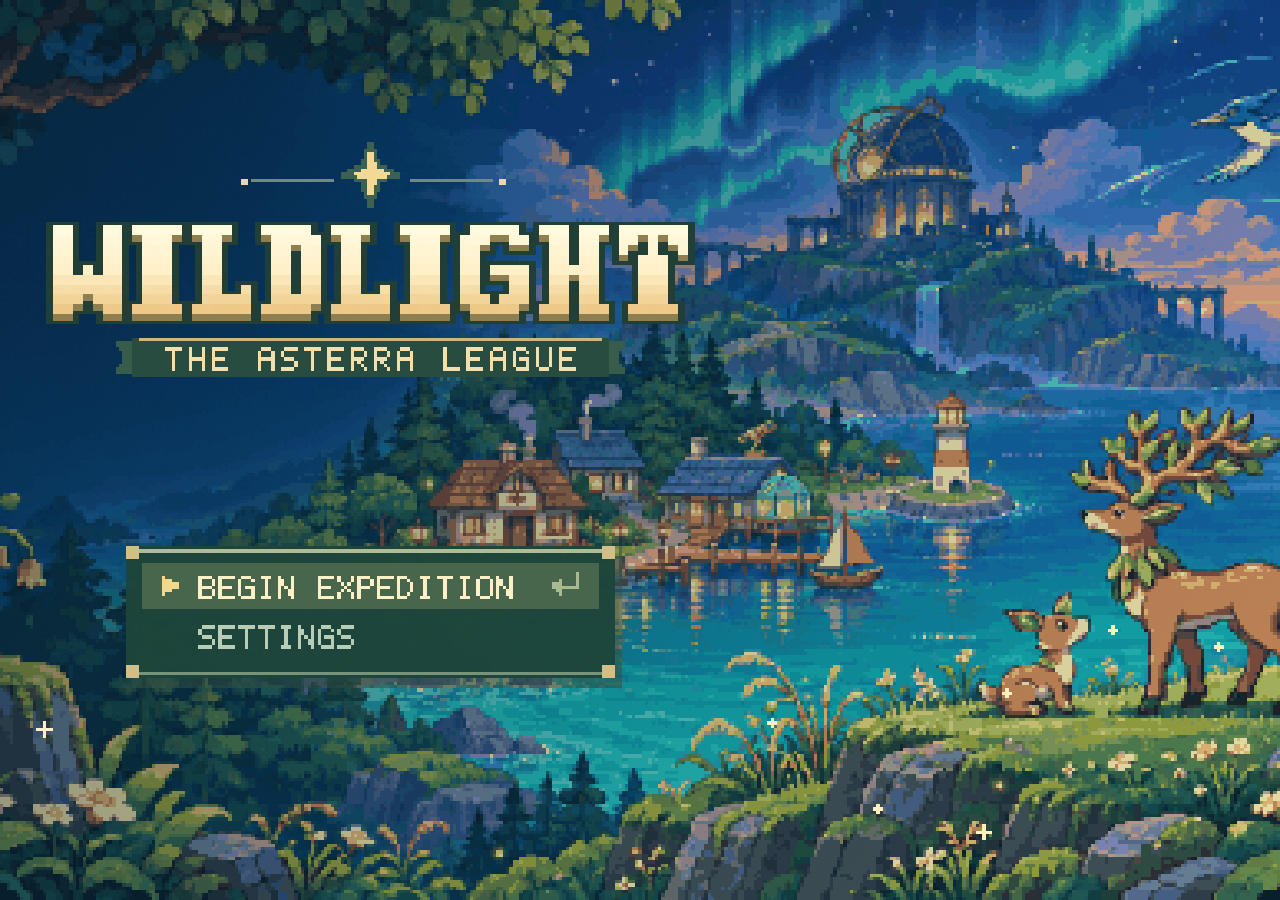
==== commit f43118d4: "Complete Wildlight creature and scene artwork" ====
--- a/play/index.html
+++ b/play/index.html
@@ -445,11 +445,25 @@
       .filters select {
         flex: 1 1 112px;
       }
+      .art-load-error {
+        position: fixed;
+        inset: 40% 20% auto;
+        z-index: 10;
+        color: #ffedba;
+        text-align: center;
+      }
       .pixel {
         display: block;
         width: 100%;
         height: auto;
         background: #284339;
+      }
+      .item-art {
+        display: block;
+        flex: none;
+        width: 32px;
+        height: 32px;
+        image-rendering: pixelated;
       }
       .message {
         background: #203c3d;
@@ -1714,189 +1728,789 @@
       // Embedded atlas. Rebuilt from assets/art.
       const atlasFrames = {
         title: [0, 0, 576, 324],
-        "arena/0": [576, 0, 308, 142],
-        "arena/1": [0, 324, 308, 142],
-        "arena/2": [308, 324, 308, 142],
-        "arena/3": [616, 324, 308, 142],
-        "arena/4": [0, 466, 308, 142],
-        "arena/5": [308, 466, 308, 142],
-        "arena/6": [616, 466, 308, 142],
-        "arena/7": [0, 608, 308, 142],
-        "arena/8": [308, 608, 308, 142],
-        "arena/9": [616, 608, 308, 142],
-        "arena/10": [0, 750, 308, 142],
-        "arena/11": [308, 750, 308, 142],
-        "portrait/Oriel": [616, 750, 84, 88],
-        "portrait/Lio": [700, 750, 84, 88],
-        "portrait/Fern": [784, 750, 84, 88],
-        "portrait/Marina": [868, 750, 84, 88],
-        "portrait/Calder": [0, 892, 84, 88],
-        "portrait/Iona": [84, 892, 84, 88],
-        "portrait/Petra": [168, 892, 84, 88],
-        "portrait/Soren": [252, 892, 84, 88],
-        "portrait/Nyra": [336, 892, 84, 88],
-        "portrait/Solenne": [420, 892, 84, 88],
-        "portrait/Avenel": [504, 892, 84, 88],
-        "portrait/Ise": [588, 892, 84, 88],
-        "portrait/Lysa": [672, 892, 84, 88],
-        "portrait/Vio": [756, 892, 84, 88],
-        "portrait/Aven": [840, 892, 84, 88],
-        "portrait/Senna": [924, 892, 84, 88],
-        "species/Spriglet": [0, 980, 88, 78],
-        "species/Brambleap": [88, 980, 88, 78],
-        "species/Verdantler": [176, 980, 88, 78],
-        "species/Cindillo": [264, 980, 88, 78],
-        "species/Charback": [352, 980, 88, 78],
-        "species/Kilnwarden": [440, 980, 88, 78],
-        "species/Puddlepip": [528, 980, 88, 78],
-        "species/Rillcrest": [616, 980, 88, 78],
-        "species/Tempestern": [704, 980, 88, 78],
-        "species/Gravlet": [792, 980, 88, 78],
-        "species/Dewbit": [880, 980, 88, 78],
-        "species/Tapestria": [0, 1058, 88, 78],
-        "rear/Spriglet": [88, 1058, 88, 78],
-        "rear/Brambleap": [176, 1058, 88, 78],
-        "rear/Verdantler": [264, 1058, 88, 78],
-        "rear/Cindillo": [352, 1058, 88, 78],
-        "rear/Charback": [440, 1058, 88, 78],
-        "rear/Kilnwarden": [528, 1058, 88, 78],
-        "rear/Puddlepip": [616, 1058, 88, 78],
-        "rear/Rillcrest": [704, 1058, 88, 78],
-        "rear/Tempestern": [792, 1058, 88, 78],
-        "rear/Gravlet": [880, 1058, 88, 78],
-        "rear/Dewbit": [0, 1136, 88, 78],
-        "rear/Tapestria": [88, 1136, 88, 78],
-        "species/Frazil": [176, 1136, 88, 78],
-        "species/Icewick": [264, 1136, 88, 78],
-        "species/Glaciruff": [352, 1136, 88, 78],
-        "species/Puffisk": [440, 1136, 88, 78],
-        "species/Mistfrill": [528, 1136, 88, 78],
-        "species/Nimbasil": [616, 1136, 88, 78],
-        "species/Cuppit": [704, 1136, 88, 78],
-        "species/Glazelle": [792, 1136, 88, 78],
-        "species/Urnelope": [880, 1136, 88, 78],
-        "species/Kelpip": [0, 1214, 88, 78],
-        "species/Wrackling": [88, 1214, 88, 78],
-        "species/Holdfastor": [176, 1214, 88, 78],
-        "species/Mosskit": [264, 1214, 88, 78],
-        "species/Thicketail": [352, 1214, 88, 78],
-        "species/Sylvixen": [440, 1214, 88, 78],
-        "species/Corkit": [528, 1214, 88, 78],
-        "species/Bottlisk": [616, 1214, 88, 78],
-        "species/Ampulisk": [704, 1214, 88, 78],
-        "species/Fuzzlet": [792, 1214, 88, 78],
-        "species/Loomoth": [880, 1214, 88, 78],
-        "species/Wickit": [0, 1292, 88, 78],
-        "species/Lanternet": [88, 1292, 88, 78],
-        "species/Beacoon": [176, 1292, 88, 78],
-        "species/Poolpalm": [264, 1292, 88, 78],
-        "species/Miremitt": [352, 1292, 88, 78],
-        "species/Ticlet": [440, 1292, 88, 78],
-        "species/Pendulor": [528, 1292, 88, 78],
-        "species/Horolume": [616, 1292, 88, 78],
-        "species/Ferrip": [704, 1292, 88, 78],
-        "species/Cogtail": [792, 1292, 88, 78],
-        "species/Gearmink": [880, 1292, 88, 78],
-        "species/Needlit": [0, 1370, 88, 78],
-        "species/Thimblin": [88, 1370, 88, 78],
-        "species/Seamstrix": [176, 1370, 88, 78],
-        "species/Gloamlet": [264, 1370, 88, 78],
-        "species/Murmurr": [352, 1370, 88, 78],
-        "species/Shadechoir": [440, 1370, 88, 78],
-        "species/Lullip": [528, 1370, 88, 78],
-        "species/Dozeling": [616, 1370, 88, 78],
-        "species/Somnursa": [704, 1370, 88, 78],
-        "species/Brinlet": [792, 1370, 88, 78],
-        "species/Saltrill": [880, 1370, 88, 78],
-        "species/Halicrown": [0, 1448, 88, 78],
-        "species/Clinkid": [88, 1448, 88, 78],
-        "species/Bellop": [176, 1448, 88, 78],
-        "species/Tocsiram": [264, 1448, 88, 78],
-        "species/Terravale": [352, 1448, 88, 78],
-        "species/Pelagoria": [440, 1448, 88, 78],
-        "species/Altavane": [528, 1448, 88, 78],
-        "species/Vernalith": [616, 1448, 88, 78],
-        "species/Solstitial": [704, 1448, 88, 78],
-        "species/Hibernox": [792, 1448, 88, 78],
-        "species/Somnaveil": [880, 1448, 88, 78],
-        "species/Mnemoshell": [0, 1526, 88, 78],
-        "species/Orreryon": [88, 1526, 88, 78],
-        "species/Asterquill": [176, 1526, 88, 78],
-        "prop/8": [264, 1526, 88, 72],
-        "prop/9": [352, 1526, 88, 72],
-        "prop/10": [440, 1526, 88, 72],
-        "prop/11": [528, 1526, 88, 72],
-        "prop/12": [616, 1526, 88, 72],
-        "prop/13": [704, 1526, 88, 72],
-        "prop/14": [792, 1526, 88, 72],
-        "district/0": [880, 1526, 88, 72],
-        "district/1": [0, 1604, 88, 72],
-        "district/2": [88, 1604, 88, 72],
-        "district/3": [176, 1604, 88, 72],
-        "prop/15": [264, 1604, 32, 54],
-        "prop/0": [296, 1604, 43, 48],
-        "prop/1": [339, 1604, 43, 48],
-        "prop/2": [382, 1604, 43, 48],
-        "prop/3": [425, 1604, 43, 48],
-        "prop/4": [468, 1604, 43, 48],
-        "prop/5": [511, 1604, 43, 48],
-        "prop/6": [554, 1604, 43, 48],
-        "prop/7": [597, 1604, 43, 48],
-        "tile/0": [640, 1604, 48, 48],
-        "tile/1": [688, 1604, 48, 48],
-        "tile/2": [736, 1604, 48, 48],
-        "tile/3": [784, 1604, 48, 48],
-        "tile/4": [832, 1604, 48, 48],
-        "tile/5": [880, 1604, 48, 48],
-        "tile/6": [928, 1604, 48, 48],
-        "tile/7": [976, 1604, 48, 48],
-        "tile/8": [0, 1676, 48, 48],
-        "walk/0/0": [48, 1676, 22, 31],
-        "walk/0/1": [70, 1676, 22, 31],
-        "walk/0/2": [92, 1676, 22, 31],
-        "walk/0/3": [114, 1676, 22, 31],
-        "walk/1/0": [136, 1676, 22, 31],
-        "walk/1/1": [158, 1676, 22, 31],
-        "walk/1/2": [180, 1676, 22, 31],
-        "walk/1/3": [202, 1676, 22, 31],
-        "walk/2/0": [224, 1676, 22, 31],
-        "walk/2/1": [246, 1676, 22, 31],
-        "walk/2/2": [268, 1676, 22, 31],
-        "walk/2/3": [290, 1676, 22, 31],
-        "person/Oriel": [312, 1676, 22, 30],
-        "person/Lio": [334, 1676, 22, 30],
-        "person/Fern": [356, 1676, 22, 30],
-        "person/Marina": [378, 1676, 22, 30],
-        "person/Calder": [400, 1676, 22, 30],
-        "person/Iona": [422, 1676, 22, 30],
-        "person/Petra": [444, 1676, 22, 30],
-        "person/Soren": [466, 1676, 22, 30],
-        "person/Nyra": [488, 1676, 22, 30],
-        "person/Solenne": [510, 1676, 22, 30],
-        "person/Avenel": [532, 1676, 22, 30],
-        "person/Ise": [554, 1676, 22, 30],
-        "person/Lysa": [576, 1676, 22, 30],
-        "person/Vio": [598, 1676, 22, 30],
-        "person/Aven": [620, 1676, 22, 30],
-        "person/Senna": [642, 1676, 22, 30],
-        "district/4": [664, 1676, 32, 28],
-        "district/5": [696, 1676, 32, 28],
-        "district/6": [728, 1676, 32, 28],
-        "district/7": [760, 1676, 32, 28],
-        "district/8": [792, 1676, 32, 28],
-        "district/9": [824, 1676, 32, 28],
-        "district/10": [856, 1676, 32, 28],
-        "district/11": [888, 1676, 32, 28],
+        "gym/0": [576, 0, 340, 166],
+        "gym/1": [916, 0, 340, 166],
+        "gym/2": [1256, 0, 340, 166],
+        "gym/3": [1596, 0, 340, 166],
+        "gym/4": [0, 324, 340, 166],
+        "gym/5": [340, 324, 340, 166],
+        "gym/6": [680, 324, 340, 166],
+        "gym/7": [1020, 324, 340, 166],
+        "shrine/0": [1360, 324, 340, 166],
+        "shrine/1": [1700, 324, 340, 166],
+        "shrine/2": [0, 490, 340, 166],
+        "shrine/3": [340, 490, 340, 166],
+        "shrine/4": [680, 490, 340, 166],
+        "shrine/5": [1020, 490, 340, 166],
+        "shrine/6": [1360, 490, 340, 166],
+        "shrine/7": [1700, 490, 340, 166],
+        "shrine/8": [0, 656, 340, 166],
+        "shrine/9": [340, 656, 340, 166],
+        regulator: [680, 656, 340, 166],
+        championship: [1020, 656, 340, 166],
+        lab: [1360, 656, 340, 148],
+        lodge: [1700, 656, 340, 148],
+        evolution: [0, 822, 340, 148],
+        records: [340, 822, 340, 148],
+        "arena/0": [680, 822, 308, 142],
+        "arena/1": [988, 822, 308, 142],
+        "arena/2": [1296, 822, 308, 142],
+        "arena/3": [1604, 822, 308, 142],
+        "arena/4": [0, 970, 308, 142],
+        "arena/5": [308, 970, 308, 142],
+        "arena/6": [616, 970, 308, 142],
+        "arena/7": [924, 970, 308, 142],
+        "arena/8": [1232, 970, 308, 142],
+        "arena/9": [1540, 970, 308, 142],
+        map: [0, 1112, 370, 120],
+        "ground/0": [370, 1112, 96, 96],
+        "ground/1": [466, 1112, 96, 96],
+        "ground/2": [562, 1112, 96, 96],
+        "ground/3": [658, 1112, 96, 96],
+        "ground/4": [754, 1112, 96, 96],
+        "ground/5": [850, 1112, 96, 96],
+        "ground/6": [946, 1112, 96, 96],
+        "ground/7": [1042, 1112, 96, 96],
+        "ground/8": [1138, 1112, 96, 96],
+        "ground/9": [1234, 1112, 96, 96],
+        "ground/10": [1330, 1112, 96, 96],
+        "ground/11": [1426, 1112, 96, 96],
+        "portrait/Oriel": [1522, 1112, 84, 88],
+        "portrait/Lio": [1606, 1112, 84, 88],
+        "portrait/Fern": [1690, 1112, 84, 88],
+        "portrait/Marina": [1774, 1112, 84, 88],
+        "portrait/Calder": [1858, 1112, 84, 88],
+        "portrait/Iona": [1942, 1112, 84, 88],
+        "portrait/Petra": [0, 1232, 84, 88],
+        "portrait/Soren": [84, 1232, 84, 88],
+        "portrait/Nyra": [168, 1232, 84, 88],
+        "portrait/Solenne": [252, 1232, 84, 88],
+        "portrait/Avenel": [336, 1232, 84, 88],
+        "portrait/Ise": [420, 1232, 84, 88],
+        "portrait/Lysa": [504, 1232, 84, 88],
+        "portrait/Vio": [588, 1232, 84, 88],
+        "portrait/Aven": [672, 1232, 84, 88],
+        "portrait/Senna": [756, 1232, 84, 88],
+        "portrait/Renn": [840, 1232, 84, 88],
+        "portrait/Mim": [924, 1232, 84, 88],
+        "portrait/Pern": [1008, 1232, 84, 88],
+        "portrait/Rusk": [1092, 1232, 84, 88],
+        "portrait/Cal": [1176, 1232, 84, 88],
+        "portrait/Tavi": [1260, 1232, 84, 88],
+        "portrait/Nel": [1344, 1232, 84, 88],
+        "portrait/Iri": [1428, 1232, 84, 88],
+        "portrait/Venn": [1512, 1232, 84, 88],
+        "portrait/Researcher": [1596, 1232, 84, 88],
+        "species/Spriglet": [1680, 1232, 88, 78],
+        "species/Brambleap": [1768, 1232, 88, 78],
+        "species/Verdantler": [1856, 1232, 88, 78],
+        "species/Cindillo": [1944, 1232, 88, 78],
+        "species/Charback": [0, 1320, 88, 78],
+        "species/Kilnwarden": [88, 1320, 88, 78],
+        "species/Puddlepip": [176, 1320, 88, 78],
+        "species/Rillcrest": [264, 1320, 88, 78],
+        "species/Tempestern": [352, 1320, 88, 78],
+        "species/Gravlet": [440, 1320, 88, 78],
+        "species/Dewbit": [528, 1320, 88, 78],
+        "species/Tapestria": [616, 1320, 88, 78],
+        "rear/Spriglet": [704, 1320, 88, 78],
+        "rear/Brambleap": [792, 1320, 88, 78],
+        "rear/Verdantler": [880, 1320, 88, 78],
+        "rear/Cindillo": [968, 1320, 88, 78],
+        "rear/Charback": [1056, 1320, 88, 78],
+        "rear/Kilnwarden": [1144, 1320, 88, 78],
+        "rear/Puddlepip": [1232, 1320, 88, 78],
+        "rear/Rillcrest": [1320, 1320, 88, 78],
+        "rear/Tempestern": [1408, 1320, 88, 78],
+        "rear/Gravlet": [1496, 1320, 88, 78],
+        "rear/Dewbit": [1584, 1320, 88, 78],
+        "rear/Tapestria": [1672, 1320, 88, 78],
+        "species/Frazil": [1760, 1320, 88, 78],
+        "species/Icewick": [1848, 1320, 88, 78],
+        "species/Glaciruff": [1936, 1320, 88, 78],
+        "species/Puffisk": [0, 1398, 88, 78],
+        "species/Mistfrill": [88, 1398, 88, 78],
+        "species/Nimbasil": [176, 1398, 88, 78],
+        "species/Cuppit": [264, 1398, 88, 78],
+        "species/Glazelle": [352, 1398, 88, 78],
+        "species/Urnelope": [440, 1398, 88, 78],
+        "species/Kelpip": [528, 1398, 88, 78],
+        "species/Wrackling": [616, 1398, 88, 78],
+        "species/Holdfastor": [704, 1398, 88, 78],
+        "species/Mosskit": [792, 1398, 88, 78],
+        "species/Thicketail": [880, 1398, 88, 78],
+        "species/Sylvixen": [968, 1398, 88, 78],
+        "species/Corkit": [1056, 1398, 88, 78],
+        "species/Bottlisk": [1144, 1398, 88, 78],
+        "species/Ampulisk": [1232, 1398, 88, 78],
+        "species/Fuzzlet": [1320, 1398, 88, 78],
+        "species/Loomoth": [1408, 1398, 88, 78],
+        "species/Wickit": [1496, 1398, 88, 78],
+        "species/Lanternet": [1584, 1398, 88, 78],
+        "species/Beacoon": [1672, 1398, 88, 78],
+        "species/Poolpalm": [1760, 1398, 88, 78],
+        "species/Miremitt": [1848, 1398, 88, 78],
+        "species/Ticlet": [1936, 1398, 88, 78],
+        "species/Pendulor": [0, 1476, 88, 78],
+        "species/Horolume": [88, 1476, 88, 78],
+        "species/Ferrip": [176, 1476, 88, 78],
+        "species/Cogtail": [264, 1476, 88, 78],
+        "species/Gearmink": [352, 1476, 88, 78],
+        "species/Needlit": [440, 1476, 88, 78],
+        "species/Thimblin": [528, 1476, 88, 78],
+        "species/Seamstrix": [616, 1476, 88, 78],
+        "species/Gloamlet": [704, 1476, 88, 78],
+        "species/Murmurr": [792, 1476, 88, 78],
+        "species/Shadechoir": [880, 1476, 88, 78],
+        "species/Lullip": [968, 1476, 88, 78],
+        "species/Dozeling": [1056, 1476, 88, 78],
+        "species/Somnursa": [1144, 1476, 88, 78],
+        "species/Brinlet": [1232, 1476, 88, 78],
+        "species/Saltrill": [1320, 1476, 88, 78],
+        "species/Halicrown": [1408, 1476, 88, 78],
+        "species/Clinkid": [1496, 1476, 88, 78],
+        "species/Bellop": [1584, 1476, 88, 78],
+        "species/Tocsiram": [1672, 1476, 88, 78],
+        "species/Terravale": [1760, 1476, 88, 78],
+        "species/Pelagoria": [1848, 1476, 88, 78],
+        "species/Altavane": [1936, 1476, 88, 78],
+        "species/Vernalith": [0, 1554, 88, 78],
+        "species/Solstitial": [88, 1554, 88, 78],
+        "species/Hibernox": [176, 1554, 88, 78],
+        "species/Somnaveil": [264, 1554, 88, 78],
+        "species/Mnemoshell": [352, 1554, 88, 78],
+        "species/Orreryon": [440, 1554, 88, 78],
+        "species/Asterquill": [528, 1554, 88, 78],
+        "species/Pebblit": [616, 1554, 88, 78],
+        "species/Cairnuck": [704, 1554, 88, 78],
+        "species/Torhorn": [792, 1554, 88, 78],
+        "species/Flittuft": [880, 1554, 88, 78],
+        "species/Drafthare": [968, 1554, 88, 78],
+        "species/Sirocket": [1056, 1554, 88, 78],
+        "species/Inklingel": [1144, 1554, 88, 78],
+        "species/Quillume": [1232, 1554, 88, 78],
+        "species/Scripteray": [1320, 1554, 88, 78],
+        "species/Waxip": [1408, 1554, 88, 78],
+        "species/Candloom": [1496, 1554, 88, 78],
+        "species/Votivowl": [1584, 1554, 88, 78],
+        "species/Nubcap": [1672, 1554, 88, 78],
+        "species/Gillimp": [1760, 1554, 88, 78],
+        "species/Morelord": [1848, 1554, 88, 78],
+        "species/Tinsong": [1936, 1554, 88, 78],
+        "species/Chimefin": [0, 1632, 88, 78],
+        "species/Carillune": [88, 1632, 88, 78],
+        "species/Pipcoal": [176, 1632, 88, 78],
+        "species/Emberook": [264, 1632, 88, 78],
+        "species/Chimneyr": [352, 1632, 88, 78],
+        "species/Budnip": [440, 1632, 88, 78],
+        "species/Knotjaw": [528, 1632, 88, 78],
+        "species/Orchardon": [616, 1632, 88, 78],
+        "species/Swirlet": [704, 1632, 88, 78],
+        "species/Eddycoil": [792, 1632, 88, 78],
+        "species/Maelspire": [880, 1632, 88, 78],
+        "species/Chalkid": [968, 1632, 88, 78],
+        "species/Glyphox": [1056, 1632, 88, 78],
+        "species/Petrograze": [1144, 1632, 88, 78],
+        "species/Duskit": [1232, 1632, 88, 78],
+        "species/Hemwing": [1320, 1632, 88, 78],
+        "species/Velvetern": [1408, 1632, 88, 78],
+        "species/Pollenib": [1496, 1632, 88, 78],
+        "species/Nectip": [1584, 1632, 88, 78],
+        "species/Talonectar": [1672, 1632, 88, 78],
+        "species/Shalepin": [1760, 1632, 88, 78],
+        "species/Slateclaw": [1848, 1632, 88, 78],
+        "species/Escarpion": [1936, 1632, 88, 78],
+        "species/Tackit": [0, 1710, 88, 78],
+        "species/Rivetick": [88, 1710, 88, 78],
+        "species/Pistonid": [176, 1710, 88, 78],
+        "species/Siltip": [264, 1710, 88, 78],
+        "species/Loamback": [352, 1710, 88, 78],
+        "species/Terrapinor": [440, 1710, 88, 78],
+        "species/Snootle": [528, 1710, 88, 78],
+        "species/Driftusk": [616, 1710, 88, 78],
+        "species/Borealbrawn": [704, 1710, 88, 78],
+        "species/Shypod": [792, 1710, 88, 78],
+        "species/Maskleaf": [880, 1710, 88, 78],
+        "species/Masqueroot": [968, 1710, 88, 78],
+        "species/Lensip": [1056, 1710, 88, 78],
+        "species/Prismeel": [1144, 1710, 88, 78],
+        "species/Spectribbon": [1232, 1710, 88, 78],
+        "species/Nimbit": [1320, 1710, 88, 78],
+        "species/Tuftvolt": [1408, 1710, 88, 78],
+        "species/Thundrouse": [1496, 1710, 88, 78],
+        "species/Oozip": [1584, 1710, 88, 78],
+        "species/Dripgill": [1672, 1710, 88, 78],
+        "species/Cisternaut": [1760, 1710, 88, 78],
+        "species/Splintert": [1848, 1710, 88, 78],
+        "species/Twighelm": [1936, 1710, 88, 78],
+        "species/Boughstag": [0, 1788, 88, 78],
+        "species/Skimkit": [88, 1788, 88, 78],
+        "species/Foilfin": [176, 1788, 88, 78],
+        "species/Hydrofoil": [264, 1788, 88, 78],
+        "species/Rookip": [352, 1788, 88, 78],
+        "species/Turretop": [440, 1788, 88, 78],
+        "species/Bastiorr": [528, 1788, 88, 78],
+        "species/Snipseed": [616, 1788, 88, 78],
+        "species/Scissprout": [704, 1788, 88, 78],
+        "species/Shearose": [792, 1788, 88, 78],
+        "species/Gustib": [880, 1788, 88, 78],
+        "species/Parasol": [968, 1788, 88, 78],
+        "species/Canopuff": [1056, 1788, 88, 78],
+        "species/Pumip": [1144, 1788, 88, 78],
+        "species/Basaltot": [1232, 1788, 88, 78],
+        "species/Caldarook": [1320, 1788, 88, 78],
+        "species/Lilpip": [1408, 1788, 88, 78],
+        "species/Liltfin": [1496, 1788, 88, 78],
+        "species/Balladace": [1584, 1788, 88, 78],
+        "species/Sootail": [1672, 1788, 88, 78],
+        "species/Cinderlynx": [1760, 1788, 88, 78],
+        "species/Pyrepelt": [1848, 1788, 88, 78],
+        "species/Rimebud": [1936, 1788, 88, 78],
+        "species/Flakefern": [0, 1866, 88, 78],
+        "species/Hoarorchid": [88, 1866, 88, 78],
+        "species/Squeakil": [176, 1866, 88, 78],
+        "species/Reedrat": [264, 1866, 88, 78],
+        "species/Marshare": [352, 1866, 88, 78],
+        "species/Motelet": [440, 1866, 88, 78],
+        "species/Halofox": [528, 1866, 88, 78],
+        "species/Auravulp": [616, 1866, 88, 78],
+        "species/Dimplug": [704, 1866, 88, 78],
+        "species/Socketoad": [792, 1866, 88, 78],
+        "species/Relaywart": [880, 1866, 88, 78],
+        "species/Glintick": [968, 1866, 88, 78],
+        "species/Shardleg": [1056, 1866, 88, 78],
+        "species/Facetrix": [1144, 1866, 88, 78],
+        "species/Fumip": [1232, 1866, 88, 78],
+        "species/Ventwing": [1320, 1866, 88, 78],
+        "species/Fumaraven": [1408, 1866, 88, 78],
+        "species/Purlit": [1496, 1866, 88, 78],
+        "species/Rumple": [1584, 1866, 88, 78],
+        "species/Ramblewool": [1672, 1866, 88, 78],
+        "species/Tallowt": [1760, 1866, 88, 78],
+        "species/Meltjaw": [1848, 1866, 88, 78],
+        "species/Crucibear": [1936, 1866, 88, 78],
+        "species/Scribit": [0, 1944, 88, 78],
+        "species/Foliole": [88, 1944, 88, 78],
+        "species/Libraven": [176, 1944, 88, 78],
+        "species/Spoolit": [264, 1944, 88, 78],
+        "species/Bobbina": [352, 1944, 88, 78],
+        "species/Orbweaverne": [440, 1944, 88, 78],
+        "species/Perlit": [528, 1944, 88, 78],
+        "species/Nacrelle": [616, 1944, 88, 78],
+        "species/Opalisk": [704, 1944, 88, 78],
+        "species/Umbrip": [792, 1944, 88, 78],
+        "species/Eclipseer": [880, 1944, 88, 78],
+        "species/Noctirang": [968, 1944, 88, 78],
+        "species/Micaul": [1056, 1944, 88, 78],
+        "species/Geodimp": [1144, 1944, 88, 78],
+        "species/Cathedralith": [1232, 1944, 88, 78],
+        "species/Tasselot": [1320, 1944, 88, 78],
+        "species/Pennacat": [1408, 1944, 88, 78],
+        "species/Mugmite": [1496, 1944, 88, 78],
+        "species/Tankardle": [1584, 1944, 88, 78],
+        "species/Fennib": [1672, 1944, 88, 78],
+        "species/Carrothrum": [1760, 1944, 88, 78],
+        "species/Splashawl": [1848, 1944, 88, 78],
+        "species/Oarclaw": [1936, 1944, 88, 78],
+        "species/Gromble": [0, 2022, 88, 78],
+        "species/Subwoof": [88, 2022, 88, 78],
+        "species/Snufflit": [176, 2022, 88, 78],
+        "species/Trufflemane": [264, 2022, 88, 78],
+        "species/Breezle": [352, 2022, 88, 78],
+        "species/Kitewyrm": [440, 2022, 88, 78],
+        "species/Rinkit": [528, 2022, 88, 78],
+        "species/Curlodon": [616, 2022, 88, 78],
+        "species/Cressip": [704, 2022, 88, 78],
+        "species/Bouquetta": [792, 2022, 88, 78],
+        "species/Clavip": [880, 2022, 88, 78],
+        "species/Harpsichirp": [968, 2022, 88, 78],
+        "species/Minimill": [1056, 2022, 88, 78],
+        "species/Windam": [1144, 2022, 88, 78],
+        "species/Pewtip": [1232, 2022, 88, 78],
+        "species/Argentoad": [1320, 2022, 88, 78],
+        "species/Hushbit": [1408, 2022, 88, 78],
+        "species/Silenshrew": [1496, 2022, 88, 78],
+        "species/Fibril": [1584, 2022, 88, 78],
+        "species/Filamentis": [1672, 2022, 88, 78],
+        "species/Wobbul": [1760, 2022, 88, 78],
+        "species/Meniscub": [1848, 2022, 88, 78],
+        "species/Tarbit": [1936, 2022, 88, 78],
+        "species/Pitchmire": [0, 2100, 88, 78],
+        "species/Veepin": [88, 2100, 88, 78],
+        "species/Compassel": [176, 2100, 88, 78],
+        "species/Nettlew": [264, 2100, 88, 78],
+        "species/Barbloom": [352, 2100, 88, 78],
+        "species/Pipflare": [440, 2100, 88, 78],
+        "species/Flambelle": [528, 2100, 88, 78],
+        "species/Orbitalo": [616, 2100, 88, 78],
+        "species/Cavernib": [704, 2100, 88, 78],
+        "species/Stalacroft": [792, 2100, 88, 78],
+        "species/Skippet": [880, 2100, 88, 78],
+        "species/Springheel": [968, 2100, 88, 78],
+        "species/Coralit": [1056, 2100, 88, 78],
+        "species/Atollark": [1144, 2100, 88, 78],
+        "species/Crimpit": [1232, 2100, 88, 78],
+        "species/Pleatwing": [1320, 2100, 88, 78],
+        "species/Mirrlet": [1408, 2100, 88, 78],
+        "species/Glassmane": [1496, 2100, 88, 78],
+        "species/Scuffit": [1584, 2100, 88, 78],
+        "species/Bootusk": [1672, 2100, 88, 78],
+        "species/Gumlet": [1760, 2100, 88, 78],
+        "species/Resinosaur": [1848, 2100, 88, 78],
+        "species/Brusnip": [1936, 2100, 88, 78],
+        "species/Easelfox": [0, 2178, 88, 78],
+        "species/Pumplet": [88, 2178, 88, 78],
+        "species/Valveheart": [176, 2178, 88, 78],
+        "species/Lacebit": [264, 2178, 88, 78],
+        "species/Veilspindle": [352, 2178, 88, 78],
+        "species/Piprune": [440, 2178, 88, 78],
+        "species/Sigilisk": [528, 2178, 88, 78],
+        "species/Musselip": [616, 2178, 88, 78],
+        "species/Clamcastle": [704, 2178, 88, 78],
+        "species/Fluffin": [792, 2178, 88, 78],
+        "species/Flurrake": [880, 2178, 88, 78],
+        "species/Volute": [968, 2178, 88, 78],
+        "species/Spiralynx": [1056, 2178, 88, 78],
+        "species/Redcap": [1144, 2178, 88, 78],
+        "species/Garnetusk": [1232, 2178, 88, 78],
+        "species/Dapplep": [1320, 2178, 88, 78],
+        "species/Dappledawn": [1408, 2178, 88, 78],
+        "species/Plankit": [1496, 2178, 88, 78],
+        "species/Trestlax": [1584, 2178, 88, 78],
+        "species/Marblit": [1672, 2178, 88, 78],
+        "species/Agatide": [1760, 2178, 88, 78],
+        "species/Pipglass": [1848, 2178, 88, 78],
+        "species/Alembat": [1936, 2178, 88, 78],
+        "species/Flitcoal": [0, 2256, 88, 78],
+        "species/Emberloom": [88, 2256, 88, 78],
+        "species/Sundialope": [176, 2256, 88, 78],
+        "species/Mournquill": [264, 2256, 88, 78],
+        "species/Tumblepot": [352, 2256, 88, 78],
+        "species/Lochlass": [440, 2256, 88, 78],
+        "species/Orrisage": [528, 2256, 88, 78],
+        "species/Ironthimble": [616, 2256, 88, 78],
+        "species/Cumuloom": [704, 2256, 88, 78],
+        "species/Vesperknell": [792, 2256, 88, 78],
+        "species/Moatkin": [880, 2256, 88, 78],
+        "species/Lacqueruff": [968, 2256, 88, 78],
+        "species/Spinchime": [1056, 2256, 88, 78],
+        "species/Shiverbill": [1144, 2256, 88, 78],
+        "species/Ravelmask": [1232, 2256, 88, 78],
+        "species/Siltscribe": [1320, 2256, 88, 78],
+        "species/Drumroot": [1408, 2256, 88, 78],
+        "species/Crownglass": [1496, 2256, 88, 78],
+        "species/Burrbarge": [1584, 2256, 88, 78],
+        "species/Flintflock": [1672, 2256, 88, 78],
+        "species/Murmurn": [1760, 2256, 88, 78],
+        "species/Nightpress": [1848, 2256, 88, 78],
+        "species/Galeskein": [1936, 2256, 88, 78],
+        "species/Frostfiddle": [0, 2334, 88, 78],
+        "species/Brassettle": [88, 2334, 88, 78],
+        "species/Plumeprong": [176, 2334, 88, 78],
+        "species/Dawnspool": [264, 2334, 88, 78],
+        "species/Bowermaw": [352, 2334, 88, 78],
+        "species/Keelcrest": [440, 2334, 88, 78],
+        "species/Wispweir": [528, 2334, 88, 78],
+        "species/Veloursa": [616, 2334, 88, 78],
+        "species/Crucifern": [704, 2334, 88, 78],
+        "rear/Mosskit": [792, 2334, 88, 78],
+        "rear/Thicketail": [880, 2334, 88, 78],
+        "rear/Sylvixen": [968, 2334, 88, 78],
+        "rear/Pebblit": [1056, 2334, 88, 78],
+        "rear/Cairnuck": [1144, 2334, 88, 78],
+        "rear/Torhorn": [1232, 2334, 88, 78],
+        "rear/Flittuft": [1320, 2334, 88, 78],
+        "rear/Drafthare": [1408, 2334, 88, 78],
+        "rear/Sirocket": [1496, 2334, 88, 78],
+        "rear/Inklingel": [1584, 2334, 88, 78],
+        "rear/Quillume": [1672, 2334, 88, 78],
+        "rear/Scripteray": [1760, 2334, 88, 78],
+        "rear/Waxip": [1848, 2334, 88, 78],
+        "rear/Candloom": [1936, 2334, 88, 78],
+        "rear/Votivowl": [0, 2412, 88, 78],
+        "rear/Clinkid": [88, 2412, 88, 78],
+        "rear/Bellop": [176, 2412, 88, 78],
+        "rear/Tocsiram": [264, 2412, 88, 78],
+        "rear/Poolpalm": [352, 2412, 88, 78],
+        "rear/Miremitt": [440, 2412, 88, 78],
+        "rear/Corkit": [528, 2412, 88, 78],
+        "rear/Bottlisk": [616, 2412, 88, 78],
+        "rear/Ampulisk": [704, 2412, 88, 78],
+        "rear/Fuzzlet": [792, 2412, 88, 78],
+        "rear/Loomoth": [880, 2412, 88, 78],
+        "rear/Nubcap": [968, 2412, 88, 78],
+        "rear/Gillimp": [1056, 2412, 88, 78],
+        "rear/Morelord": [1144, 2412, 88, 78],
+        "rear/Ferrip": [1232, 2412, 88, 78],
+        "rear/Cogtail": [1320, 2412, 88, 78],
+        "rear/Gearmink": [1408, 2412, 88, 78],
+        "rear/Tinsong": [1496, 2412, 88, 78],
+        "rear/Chimefin": [1584, 2412, 88, 78],
+        "rear/Carillune": [1672, 2412, 88, 78],
+        "rear/Pipcoal": [1760, 2412, 88, 78],
+        "rear/Emberook": [1848, 2412, 88, 78],
+        "rear/Chimneyr": [1936, 2412, 88, 78],
+        "rear/Wickit": [0, 2490, 88, 78],
+        "rear/Lanternet": [88, 2490, 88, 78],
+        "rear/Beacoon": [176, 2490, 88, 78],
+        "rear/Frazil": [264, 2490, 88, 78],
+        "rear/Icewick": [352, 2490, 88, 78],
+        "rear/Glaciruff": [440, 2490, 88, 78],
+        "rear/Budnip": [528, 2490, 88, 78],
+        "rear/Knotjaw": [616, 2490, 88, 78],
+        "rear/Orchardon": [704, 2490, 88, 78],
+        "rear/Swirlet": [792, 2490, 88, 78],
+        "rear/Eddycoil": [880, 2490, 88, 78],
+        "rear/Maelspire": [968, 2490, 88, 78],
+        "rear/Chalkid": [1056, 2490, 88, 78],
+        "rear/Glyphox": [1144, 2490, 88, 78],
+        "rear/Petrograze": [1232, 2490, 88, 78],
+        "rear/Duskit": [1320, 2490, 88, 78],
+        "rear/Hemwing": [1408, 2490, 88, 78],
+        "rear/Velvetern": [1496, 2490, 88, 78],
+        "rear/Pollenib": [1584, 2490, 88, 78],
+        "rear/Nectip": [1672, 2490, 88, 78],
+        "rear/Talonectar": [1760, 2490, 88, 78],
+        "rear/Shalepin": [1848, 2490, 88, 78],
+        "rear/Slateclaw": [1936, 2490, 88, 78],
+        "rear/Escarpion": [0, 2568, 88, 78],
+        "rear/Puffisk": [88, 2568, 88, 78],
+        "rear/Mistfrill": [176, 2568, 88, 78],
+        "rear/Nimbasil": [264, 2568, 88, 78],
+        "rear/Tackit": [352, 2568, 88, 78],
+        "rear/Rivetick": [440, 2568, 88, 78],
+        "rear/Pistonid": [528, 2568, 88, 78],
+        "rear/Siltip": [616, 2568, 88, 78],
+        "rear/Loamback": [704, 2568, 88, 78],
+        "rear/Terrapinor": [792, 2568, 88, 78],
+        "rear/Snootle": [880, 2568, 88, 78],
+        "rear/Driftusk": [968, 2568, 88, 78],
+        "rear/Borealbrawn": [1056, 2568, 88, 78],
+        "rear/Shypod": [1144, 2568, 88, 78],
+        "rear/Maskleaf": [1232, 2568, 88, 78],
+        "rear/Masqueroot": [1320, 2568, 88, 78],
+        "rear/Gloamlet": [1408, 2568, 88, 78],
+        "rear/Murmurr": [1496, 2568, 88, 78],
+        "rear/Shadechoir": [1584, 2568, 88, 78],
+        "rear/Lensip": [1672, 2568, 88, 78],
+        "rear/Prismeel": [1760, 2568, 88, 78],
+        "rear/Spectribbon": [1848, 2568, 88, 78],
+        "rear/Cuppit": [1936, 2568, 88, 78],
+        "rear/Glazelle": [0, 2646, 88, 78],
+        "rear/Urnelope": [88, 2646, 88, 78],
+        "rear/Nimbit": [176, 2646, 88, 78],
+        "rear/Tuftvolt": [264, 2646, 88, 78],
+        "rear/Thundrouse": [352, 2646, 88, 78],
+        "rear/Oozip": [440, 2646, 88, 78],
+        "rear/Dripgill": [528, 2646, 88, 78],
+        "rear/Cisternaut": [616, 2646, 88, 78],
+        "rear/Needlit": [704, 2646, 88, 78],
+        "rear/Thimblin": [792, 2646, 88, 78],
+        "rear/Seamstrix": [880, 2646, 88, 78],
+        "rear/Splintert": [968, 2646, 88, 78],
+        "rear/Twighelm": [1056, 2646, 88, 78],
+        "rear/Boughstag": [1144, 2646, 88, 78],
+        "rear/Brinlet": [1232, 2646, 88, 78],
+        "rear/Saltrill": [1320, 2646, 88, 78],
+        "rear/Halicrown": [1408, 2646, 88, 78],
+        "rear/Skimkit": [1496, 2646, 88, 78],
+        "rear/Foilfin": [1584, 2646, 88, 78],
+        "rear/Hydrofoil": [1672, 2646, 88, 78],
+        "rear/Rookip": [1760, 2646, 88, 78],
+        "rear/Turretop": [1848, 2646, 88, 78],
+        "rear/Bastiorr": [1936, 2646, 88, 78],
+        "rear/Snipseed": [0, 2724, 88, 78],
+        "rear/Scissprout": [88, 2724, 88, 78],
+        "rear/Shearose": [176, 2724, 88, 78],
+        "rear/Gustib": [264, 2724, 88, 78],
+        "rear/Parasol": [352, 2724, 88, 78],
+        "rear/Canopuff": [440, 2724, 88, 78],
+        "rear/Pumip": [528, 2724, 88, 78],
+        "rear/Basaltot": [616, 2724, 88, 78],
+        "rear/Caldarook": [704, 2724, 88, 78],
+        "rear/Lilpip": [792, 2724, 88, 78],
+        "rear/Liltfin": [880, 2724, 88, 78],
+        "rear/Balladace": [968, 2724, 88, 78],
+        "rear/Sootail": [1056, 2724, 88, 78],
+        "rear/Cinderlynx": [1144, 2724, 88, 78],
+        "rear/Pyrepelt": [1232, 2724, 88, 78],
+        "rear/Rimebud": [1320, 2724, 88, 78],
+        "rear/Flakefern": [1408, 2724, 88, 78],
+        "rear/Hoarorchid": [1496, 2724, 88, 78],
+        "rear/Ticlet": [1584, 2724, 88, 78],
+        "rear/Pendulor": [1672, 2724, 88, 78],
+        "rear/Horolume": [1760, 2724, 88, 78],
+        "rear/Squeakil": [1848, 2724, 88, 78],
+        "rear/Reedrat": [1936, 2724, 88, 78],
+        "rear/Marshare": [0, 2802, 88, 78],
+        "rear/Motelet": [88, 2802, 88, 78],
+        "rear/Halofox": [176, 2802, 88, 78],
+        "rear/Auravulp": [264, 2802, 88, 78],
+        "rear/Kelpip": [352, 2802, 88, 78],
+        "rear/Wrackling": [440, 2802, 88, 78],
+        "rear/Holdfastor": [528, 2802, 88, 78],
+        "rear/Dimplug": [616, 2802, 88, 78],
+        "rear/Socketoad": [704, 2802, 88, 78],
+        "rear/Relaywart": [792, 2802, 88, 78],
+        "rear/Glintick": [880, 2802, 88, 78],
+        "rear/Shardleg": [968, 2802, 88, 78],
+        "rear/Facetrix": [1056, 2802, 88, 78],
+        "rear/Fumip": [1144, 2802, 88, 78],
+        "rear/Ventwing": [1232, 2802, 88, 78],
+        "rear/Fumaraven": [1320, 2802, 88, 78],
+        "rear/Purlit": [1408, 2802, 88, 78],
+        "rear/Rumple": [1496, 2802, 88, 78],
+        "rear/Ramblewool": [1584, 2802, 88, 78],
+        "rear/Tallowt": [1672, 2802, 88, 78],
+        "rear/Meltjaw": [1760, 2802, 88, 78],
+        "rear/Crucibear": [1848, 2802, 88, 78],
+        "rear/Scribit": [1936, 2802, 88, 78],
+        "rear/Foliole": [0, 2880, 88, 78],
+        "rear/Libraven": [88, 2880, 88, 78],
+        "rear/Spoolit": [176, 2880, 88, 78],
+        "rear/Bobbina": [264, 2880, 88, 78],
+        "rear/Orbweaverne": [352, 2880, 88, 78],
+        "rear/Lullip": [440, 2880, 88, 78],
+        "rear/Dozeling": [528, 2880, 88, 78],
+        "rear/Somnursa": [616, 2880, 88, 78],
+        "rear/Perlit": [704, 2880, 88, 78],
+        "rear/Nacrelle": [792, 2880, 88, 78],
+        "rear/Opalisk": [880, 2880, 88, 78],
+        "rear/Umbrip": [968, 2880, 88, 78],
+        "rear/Eclipseer": [1056, 2880, 88, 78],
+        "rear/Noctirang": [1144, 2880, 88, 78],
+        "rear/Micaul": [1232, 2880, 88, 78],
+        "rear/Geodimp": [1320, 2880, 88, 78],
+        "rear/Cathedralith": [1408, 2880, 88, 78],
+        "rear/Tasselot": [1496, 2880, 88, 78],
+        "rear/Pennacat": [1584, 2880, 88, 78],
+        "rear/Mugmite": [1672, 2880, 88, 78],
+        "rear/Tankardle": [1760, 2880, 88, 78],
+        "rear/Fennib": [1848, 2880, 88, 78],
+        "rear/Carrothrum": [1936, 2880, 88, 78],
+        "rear/Splashawl": [0, 2958, 88, 78],
+        "rear/Oarclaw": [88, 2958, 88, 78],
+        "rear/Gromble": [176, 2958, 88, 78],
+        "rear/Subwoof": [264, 2958, 88, 78],
+        "rear/Snufflit": [352, 2958, 88, 78],
+        "rear/Trufflemane": [440, 2958, 88, 78],
+        "rear/Breezle": [528, 2958, 88, 78],
+        "rear/Kitewyrm": [616, 2958, 88, 78],
+        "rear/Rinkit": [704, 2958, 88, 78],
+        "rear/Curlodon": [792, 2958, 88, 78],
+        "rear/Cressip": [880, 2958, 88, 78],
+        "rear/Bouquetta": [968, 2958, 88, 78],
+        "rear/Clavip": [1056, 2958, 88, 78],
+        "rear/Harpsichirp": [1144, 2958, 88, 78],
+        "rear/Minimill": [1232, 2958, 88, 78],
+        "rear/Windam": [1320, 2958, 88, 78],
+        "rear/Pewtip": [1408, 2958, 88, 78],
+        "rear/Argentoad": [1496, 2958, 88, 78],
+        "rear/Hushbit": [1584, 2958, 88, 78],
+        "rear/Silenshrew": [1672, 2958, 88, 78],
+        "rear/Fibril": [1760, 2958, 88, 78],
+        "rear/Filamentis": [1848, 2958, 88, 78],
+        "rear/Wobbul": [1936, 2958, 88, 78],
+        "rear/Meniscub": [0, 3036, 88, 78],
+        "rear/Tarbit": [88, 3036, 88, 78],
+        "rear/Pitchmire": [176, 3036, 88, 78],
+        "rear/Veepin": [264, 3036, 88, 78],
+        "rear/Compassel": [352, 3036, 88, 78],
+        "rear/Nettlew": [440, 3036, 88, 78],
+        "rear/Barbloom": [528, 3036, 88, 78],
+        "rear/Pipflare": [616, 3036, 88, 78],
+        "rear/Flambelle": [704, 3036, 88, 78],
+        "rear/Orbitalo": [792, 3036, 88, 78],
+        "rear/Cavernib": [880, 3036, 88, 78],
+        "rear/Stalacroft": [968, 3036, 88, 78],
+        "rear/Skippet": [1056, 3036, 88, 78],
+        "rear/Springheel": [1144, 3036, 88, 78],
+        "rear/Coralit": [1232, 3036, 88, 78],
+        "rear/Atollark": [1320, 3036, 88, 78],
+        "rear/Crimpit": [1408, 3036, 88, 78],
+        "rear/Pleatwing": [1496, 3036, 88, 78],
+        "rear/Mirrlet": [1584, 3036, 88, 78],
+        "rear/Glassmane": [1672, 3036, 88, 78],
+        "rear/Scuffit": [1760, 3036, 88, 78],
+        "rear/Bootusk": [1848, 3036, 88, 78],
+        "rear/Gumlet": [1936, 3036, 88, 78],
+        "rear/Resinosaur": [0, 3114, 88, 78],
+        "rear/Brusnip": [88, 3114, 88, 78],
+        "rear/Easelfox": [176, 3114, 88, 78],
+        "rear/Pumplet": [264, 3114, 88, 78],
+        "rear/Valveheart": [352, 3114, 88, 78],
+        "rear/Lacebit": [440, 3114, 88, 78],
+        "rear/Veilspindle": [528, 3114, 88, 78],
+        "rear/Piprune": [616, 3114, 88, 78],
+        "rear/Sigilisk": [704, 3114, 88, 78],
+        "rear/Musselip": [792, 3114, 88, 78],
+        "rear/Clamcastle": [880, 3114, 88, 78],
+        "rear/Fluffin": [968, 3114, 88, 78],
+        "rear/Flurrake": [1056, 3114, 88, 78],
+        "rear/Volute": [1144, 3114, 88, 78],
+        "rear/Spiralynx": [1232, 3114, 88, 78],
+        "rear/Redcap": [1320, 3114, 88, 78],
+        "rear/Garnetusk": [1408, 3114, 88, 78],
+        "rear/Dapplep": [1496, 3114, 88, 78],
+        "rear/Dappledawn": [1584, 3114, 88, 78],
+        "rear/Plankit": [1672, 3114, 88, 78],
+        "rear/Trestlax": [1760, 3114, 88, 78],
+        "rear/Marblit": [1848, 3114, 88, 78],
+        "rear/Agatide": [1936, 3114, 88, 78],
+        "rear/Pipglass": [0, 3192, 88, 78],
+        "rear/Alembat": [88, 3192, 88, 78],
+        "rear/Flitcoal": [176, 3192, 88, 78],
+        "rear/Emberloom": [264, 3192, 88, 78],
+        "rear/Sundialope": [352, 3192, 88, 78],
+        "rear/Mournquill": [440, 3192, 88, 78],
+        "rear/Tumblepot": [528, 3192, 88, 78],
+        "rear/Lochlass": [616, 3192, 88, 78],
+        "rear/Orrisage": [704, 3192, 88, 78],
+        "rear/Ironthimble": [792, 3192, 88, 78],
+        "rear/Cumuloom": [880, 3192, 88, 78],
+        "rear/Vesperknell": [968, 3192, 88, 78],
+        "rear/Moatkin": [1056, 3192, 88, 78],
+        "rear/Lacqueruff": [1144, 3192, 88, 78],
+        "rear/Spinchime": [1232, 3192, 88, 78],
+        "rear/Shiverbill": [1320, 3192, 88, 78],
+        "rear/Ravelmask": [1408, 3192, 88, 78],
+        "rear/Siltscribe": [1496, 3192, 88, 78],
+        "rear/Drumroot": [1584, 3192, 88, 78],
+        "rear/Crownglass": [1672, 3192, 88, 78],
+        "rear/Burrbarge": [1760, 3192, 88, 78],
+        "rear/Flintflock": [1848, 3192, 88, 78],
+        "rear/Murmurn": [1936, 3192, 88, 78],
+        "rear/Nightpress": [0, 3270, 88, 78],
+        "rear/Galeskein": [88, 3270, 88, 78],
+        "rear/Frostfiddle": [176, 3270, 88, 78],
+        "rear/Brassettle": [264, 3270, 88, 78],
+        "rear/Plumeprong": [352, 3270, 88, 78],
+        "rear/Dawnspool": [440, 3270, 88, 78],
+        "rear/Bowermaw": [528, 3270, 88, 78],
+        "rear/Keelcrest": [616, 3270, 88, 78],
+        "rear/Wispweir": [704, 3270, 88, 78],
+        "rear/Veloursa": [792, 3270, 88, 78],
+        "rear/Crucifern": [880, 3270, 88, 78],
+        "rear/Terravale": [968, 3270, 88, 78],
+        "rear/Pelagoria": [1056, 3270, 88, 78],
+        "rear/Altavane": [1144, 3270, 88, 78],
+        "rear/Vernalith": [1232, 3270, 88, 78],
+        "rear/Solstitial": [1320, 3270, 88, 78],
+        "rear/Hibernox": [1408, 3270, 88, 78],
+        "rear/Somnaveil": [1496, 3270, 88, 78],
+        "rear/Mnemoshell": [1584, 3270, 88, 78],
+        "rear/Orreryon": [1672, 3270, 88, 78],
+        "rear/Asterquill": [1760, 3270, 88, 78],
+        "prop/8": [1848, 3270, 88, 72],
+        "prop/9": [1936, 3270, 88, 72],
+        "prop/10": [0, 3348, 88, 72],
+        "prop/11": [88, 3348, 88, 72],
+        "prop/12": [176, 3348, 88, 72],
+        "prop/13": [264, 3348, 88, 72],
+        "prop/14": [352, 3348, 88, 72],
+        "district/0": [440, 3348, 88, 72],
+        "district/1": [528, 3348, 88, 72],
+        "district/2": [616, 3348, 88, 72],
+        "district/3": [704, 3348, 88, 72],
+        "field/0": [792, 3348, 65, 62],
+        "field/1": [857, 3348, 65, 62],
+        "field/2": [922, 3348, 65, 62],
+        "field/3": [987, 3348, 65, 62],
+        "field/4": [1052, 3348, 65, 62],
+        "field/5": [1117, 3348, 65, 62],
+        "field/6": [1182, 3348, 65, 62],
+        "field/7": [1247, 3348, 65, 62],
+        "field/8": [1312, 3348, 65, 62],
+        "field/9": [1377, 3348, 65, 62],
+        "field/10": [1442, 3348, 65, 62],
+        "field/11": [1507, 3348, 65, 62],
+        "field/12": [1572, 3348, 65, 62],
+        "field/13": [1637, 3348, 65, 62],
+        "field/14": [1702, 3348, 65, 62],
+        "field/15": [1767, 3348, 65, 62],
+        "prop/15": [1832, 3348, 32, 54],
+        "prop/0": [1864, 3348, 43, 48],
+        "prop/1": [1907, 3348, 43, 48],
+        "prop/2": [1950, 3348, 43, 48],
+        "prop/3": [1993, 3348, 43, 48],
+        "prop/4": [0, 3420, 43, 48],
+        "prop/5": [43, 3420, 43, 48],
+        "prop/6": [86, 3420, 43, 48],
+        "prop/7": [129, 3420, 43, 48],
+        "tile/0": [172, 3420, 48, 48],
+        "tile/1": [220, 3420, 48, 48],
+        "tile/2": [268, 3420, 48, 48],
+        "tile/3": [316, 3420, 48, 48],
+        "tile/4": [364, 3420, 48, 48],
+        "tile/5": [412, 3420, 48, 48],
+        "tile/6": [460, 3420, 48, 48],
+        "tile/7": [508, 3420, 48, 48],
+        "tile/8": [556, 3420, 48, 48],
+        "walk/0/0": [604, 3420, 22, 31],
+        "walk/0/1": [626, 3420, 22, 31],
+        "walk/0/2": [648, 3420, 22, 31],
+        "walk/0/3": [670, 3420, 22, 31],
+        "walk/1/0": [692, 3420, 22, 31],
+        "walk/1/1": [714, 3420, 22, 31],
+        "walk/1/2": [736, 3420, 22, 31],
+        "walk/1/3": [758, 3420, 22, 31],
+        "walk/2/0": [780, 3420, 22, 31],
+        "walk/2/1": [802, 3420, 22, 31],
+        "walk/2/2": [824, 3420, 22, 31],
+        "walk/2/3": [846, 3420, 22, 31],
+        "person/Oriel": [868, 3420, 22, 30],
+        "person/Lio": [890, 3420, 22, 30],
+        "person/Fern": [912, 3420, 22, 30],
+        "person/Marina": [934, 3420, 22, 30],
+        "person/Calder": [956, 3420, 22, 30],
+        "person/Iona": [978, 3420, 22, 30],
+        "person/Petra": [1000, 3420, 22, 30],
+        "person/Soren": [1022, 3420, 22, 30],
+        "person/Nyra": [1044, 3420, 22, 30],
+        "person/Solenne": [1066, 3420, 22, 30],
+        "person/Avenel": [1088, 3420, 22, 30],
+        "person/Ise": [1110, 3420, 22, 30],
+        "person/Lysa": [1132, 3420, 22, 30],
+        "person/Vio": [1154, 3420, 22, 30],
+        "person/Aven": [1176, 3420, 22, 30],
+        "person/Senna": [1198, 3420, 22, 30],
+        "person/Renn": [1220, 3420, 22, 30],
+        "person/Mim": [1242, 3420, 22, 30],
+        "person/Pern": [1264, 3420, 22, 30],
+        "person/Rusk": [1286, 3420, 22, 30],
+        "person/Cal": [1308, 3420, 22, 30],
+        "person/Tavi": [1330, 3420, 22, 30],
+        "person/Nel": [1352, 3420, 22, 30],
+        "person/Iri": [1374, 3420, 22, 30],
+        "person/Venn": [1396, 3420, 22, 30],
+        "person/Researcher": [1418, 3420, 22, 30],
+        "gear/Lumen Capsule": [1440, 3420, 30, 30],
+        "gear/Tide Capsule": [1470, 3420, 30, 30],
+        "gear/Dusk Capsule": [1500, 3420, 30, 30],
+        "gear/Field Tonic": [1530, 3420, 30, 30],
+        "gear/Growth Stone": [1560, 3420, 30, 30],
+        "gear/Amber Pin": [1590, 3420, 30, 30],
+        "gear/Moss Band": [1620, 3420, 30, 30],
+        "gear/Calibration Lens": [1650, 3420, 30, 30],
+        "district/4": [1680, 3420, 32, 28],
+        "district/5": [1712, 3420, 32, 28],
+        "district/6": [1744, 3420, 32, 28],
+        "district/7": [1776, 3420, 32, 28],
+        "district/8": [1808, 3420, 32, 28],
+        "district/9": [1840, 3420, 32, 28],
+        "district/10": [1872, 3420, 32, 28],
+        "district/11": [1904, 3420, 32, 28],
       };
       const atlasData =
-        "[data-uri]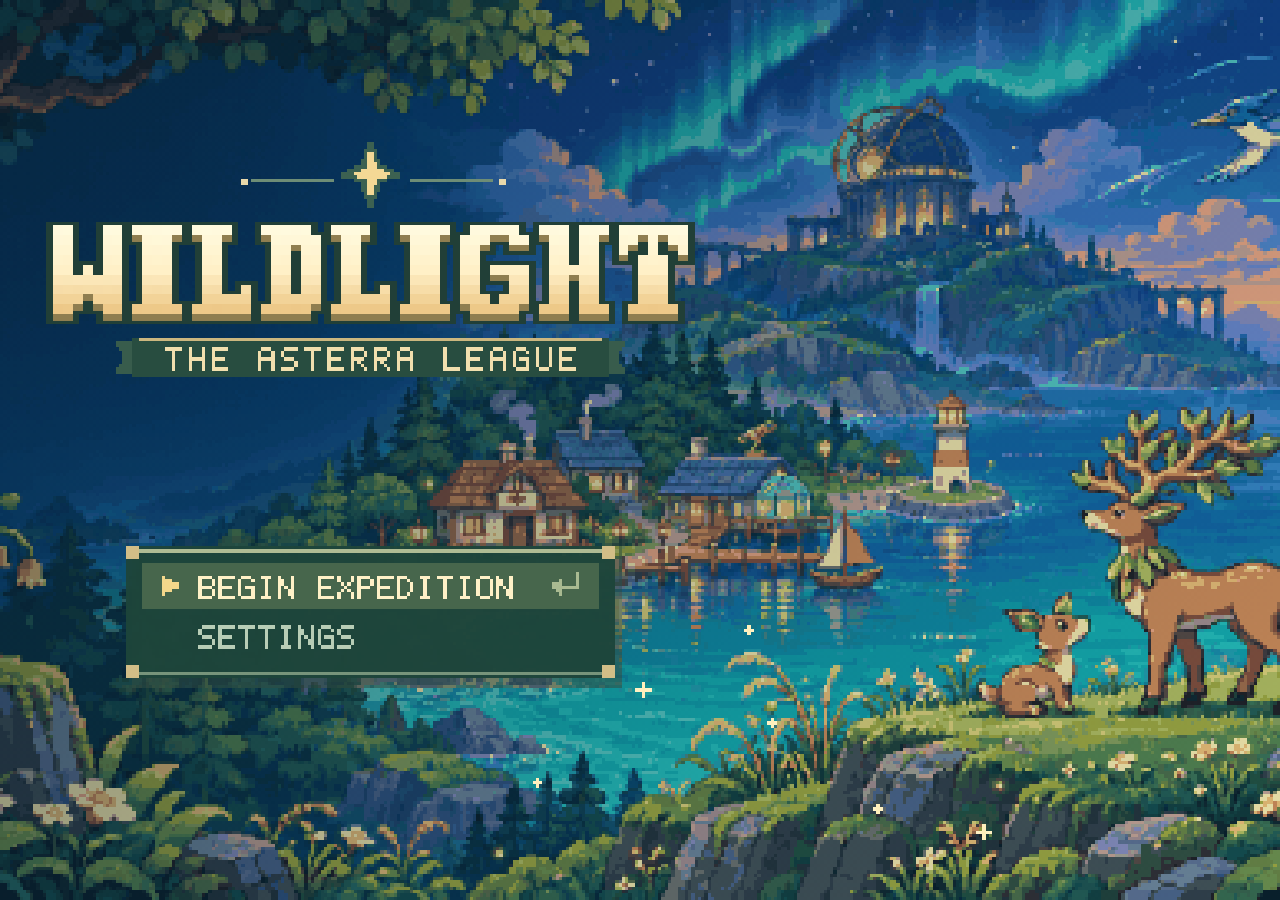
==== commit 5935452a: "Adapt Wildlight rendering for large and high-DPI displays" ====
--- a/play/index.html
+++ b/play/index.html
@@ -1360,6 +1360,86 @@
         color: #b6d1c1;
         font: 650 10px var(--mono);
         white-space: nowrap;
+      }
+      @media (min-width: 1680px) and (min-height: 720px) {
+        .overlay[data-scene="battle"] .content {
+          --deck-inset: max(2.5vw, (100% - min(76vw, 2360px)) / 2);
+        }
+        .battle-top {
+          font-size: clamp(14px, 0.74vw, 24px);
+          padding-block: clamp(11px, 1vw, 26px);
+        }
+        .battle-top b {
+          font-size: clamp(17px, 0.9vw, 30px);
+        }
+        .combatant {
+          width: min(32%, clamp(305px, 18vw, 610px));
+          gap: clamp(6px, 0.4vw, 12px);
+          padding: clamp(12px, 0.7vw, 25px);
+        }
+        .combatant-name strong {
+          font-size: clamp(28px, 1.35vw, 47px);
+        }
+        .combatant-name span,
+        .combatant-status,
+        .combatant .gauge :is(b, small) {
+          font-size: clamp(13px, 0.65vw, 22px);
+        }
+        .combatant .gauge {
+          grid-template-columns: max-content minmax(0, 1fr) max-content;
+          column-gap: clamp(7px, 0.4vw, 13px);
+        }
+        .combatant .gauge-fill {
+          height: clamp(6px, 0.36vw, 13px);
+        }
+        .battle-readout {
+          min-height: clamp(70px, 5vh, 110px);
+          font-size: clamp(16px, 0.85vw, 25px);
+        }
+        .battle-readout .hint,
+        .move-help {
+          font-size: clamp(14px, 0.71vw, 21px);
+        }
+        .move,
+        .battle-tool {
+          gap: clamp(7px, 0.45vw, 17px);
+        }
+        .move {
+          min-height: clamp(62px, 3vw, 100px);
+          padding-inline: clamp(10px, 0.8vw, 28px);
+        }
+        .move-mark {
+          width: clamp(36px, 1.85vw, 62px);
+          height: clamp(36px, 1.85vw, 62px);
+        }
+        .move-mark kbd {
+          min-width: clamp(16px, 0.7vw, 23px);
+          height: clamp(16px, 0.7vw, 23px);
+          font-size: clamp(10px, 0.55vw, 15px);
+        }
+        .move-copy strong,
+        .battle-tool {
+          font-size: clamp(18px, 0.92vw, 28px);
+        }
+        .move-copy small,
+        .move-price,
+        .tool-detail {
+          font-size: clamp(12px, 0.62vw, 19px);
+        }
+        .battle-tool {
+          min-height: clamp(42px, 2vw, 68px);
+        }
+        .battle-tool .command-glyph {
+          width: clamp(26px, 1.2vw, 43px);
+          height: clamp(26px, 1.2vw, 43px);
+        }
+        .battle-panel {
+          width: min(610px, 94%);
+        }
+        .capture-result {
+          width: min(78vw, 1280px);
+          font-size: clamp(16px, 0.75vw, 24px);
+        }
       }
       .tool-detail:empty {
         display: none;
@@ -2503,23 +2583,870 @@
       };
       const atlasData =
         "[data-uri]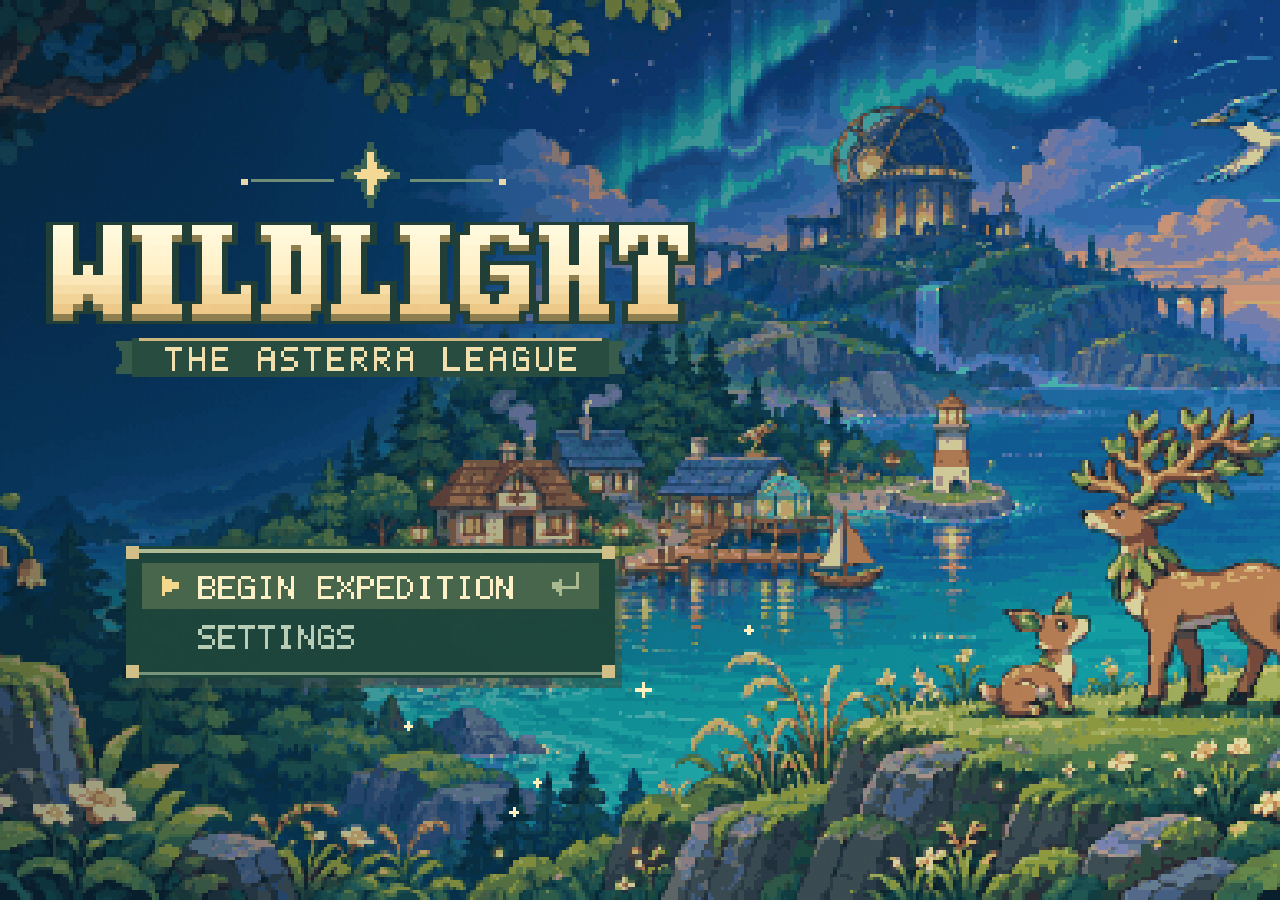
==== commit 50ef3865: "Polish Wildlight fieldwork, battles and League progression" ====
--- a/play/index.html
+++ b/play/index.html
@@ -356,11 +356,11 @@
           .action,
           .journal-nav button,
           .whead button
-        ):is(:hover, :focus-visible):not(:disabled) {
+        ):is(:hover, :focus-visible):not(:disabled, .primary) {
         border-color: #9ab799;
         background-color: var(--panel-hi);
       }
-      button:is(.choice, .entry, .action):active:not(:disabled) {
+      button:is(.choice, .entry, .action):active:not(:disabled, .primary) {
         background-color: #355657;
       }
       .action {
@@ -1137,6 +1137,13 @@
         font-size: 11px;
         line-height: 1.2;
       }
+      .combatant-elements {
+        display: block;
+        color: #d9e5c7;
+        margin-bottom: 4px;
+        font: 650 clamp(9px, 0.85vw, 12px) / 1.2 var(--body);
+        letter-spacing: 0.02em;
+      }
       .combatant-status:empty {
         display: none;
       }
@@ -1186,6 +1193,30 @@
       .battle-panel .party-card {
         padding: 0;
       }
+      .battle-meter {
+        display: inline-flex;
+        align-items: center;
+        flex-wrap: wrap;
+        justify-content: end;
+        gap: 4px 10px;
+      }
+      .team-pips {
+        display: inline-flex;
+        gap: 3px;
+        padding-left: 6px;
+        border-left: 1px solid #9f91676b;
+      }
+      .team-pips i {
+        width: 6px;
+        height: 6px;
+        margin: 0 1px;
+        transform: rotate(45deg);
+        border: 1px solid #bba875;
+        background: #4d5345;
+      }
+      .team-pips i.live {
+        background: #dfc07c;
+      }
       .battle-readout {
         display: grid;
         grid-template-columns: minmax(0, 1.25fr) minmax(0, 1fr);
@@ -1494,11 +1525,115 @@
         font-size: 13px;
         white-space: nowrap;
       }
+      .overlay:has(#roomBackdrop:not([hidden])) {
+        isolation: isolate;
+        background: #101f27;
+      }
+      #roomBackdrop {
+        position: absolute;
+        inset: 0;
+        z-index: -1;
+        width: 100%;
+        height: 100%;
+        pointer-events: none;
+      }
+      .overlay[data-scene="room"] #window {
+        width: min(970px, 100%, max(580px, 118dvh));
+        border-top: 3px double #b49d70;
+        background: #142a2ff5;
+        box-shadow: 0 16px 45px #0b151aaa;
+      }
       .overlay[data-scene="room"] .content {
         padding-top: 10px;
       }
       .overlay[data-scene="room"] .pixel {
         border: 1px solid var(--line);
+      }
+      .field-note {
+        padding: 14px 16px;
+        border: 1px solid #6f826b;
+        border-top: 3px double #b49d70;
+        background: linear-gradient(145deg, #263e3b, #1b3033 68%);
+      }
+      .field-note-kicker,
+      .map-field-notes {
+        color: #dfcb98;
+        font: 650 12px/1.5 var(--mono);
+      }
+      .field-note blockquote {
+        margin: 13px 0;
+        padding: 9px 12px;
+        border-left: 3px solid #bba273;
+        background: #162a30;
+        color: #fbedc7;
+        font-size: clamp(15px, 2.5vw, 19px);
+      }
+      .league-ladder {
+        display: grid;
+        gap: 6px;
+        list-style: none;
+        padding: 0;
+        margin: 12px 0;
+      }
+      .league-ladder li {
+        display: grid;
+        grid-template-columns: 48px minmax(0, 1fr) auto;
+        align-items: center;
+        gap: 9px;
+        padding: 6px 9px;
+        background: #1c3739;
+        border: 1px solid #45625a;
+      }
+      .league-ladder .next {
+        border-color: #bcb184;
+        background: #294843;
+      }
+      .league-ladder canvas {
+        width: 46px;
+        height: 46px;
+        background: #10292c;
+      }
+      .league-ladder small {
+        color: var(--muted);
+      }
+      .league-ladder .next small,
+      .league-ladder li > span:last-child {
+        color: var(--gold);
+      }
+      .chapter-art {
+        position: relative;
+        border: 1px solid #826f50;
+        overflow: hidden;
+        background: #1b3036;
+      }
+      .chapter-art h3 {
+        position: absolute;
+        inset: auto 14px 12px;
+        color: #fff4d5;
+        text-shadow:
+          0 2px 4px #071b23,
+          1px 2px #173137;
+        font-size: clamp(22px, 4vw, 36px);
+      }
+      .expedition-record {
+        display: grid;
+        grid-template-columns: repeat(3, minmax(0, 1fr));
+        gap: 10px;
+        margin: 15px 0;
+      }
+      .expedition-record div {
+        border-top: 2px solid #b6a376;
+        background: #233e3e;
+        padding: 10px 8px;
+      }
+      .expedition-record dt {
+        color: var(--muted);
+        font-size: 12px;
+      }
+      .expedition-record dd {
+        margin: 3px 0 0;
+        color: var(--gold);
+        font: 700 clamp(18px, 3vw, 27px) / 1.15 var(--head);
       }
       @media (pointer: coarse), (max-width: 730px) {
         .touch {
@@ -1783,6 +1918,7 @@
       ></canvas>
     </main>
     <div class="overlay" id="overlay" hidden>
+      <canvas id="roomBackdrop" aria-hidden="true" hidden></canvas>
       <section
         id="window"
         role="dialog"
@@ -3602,7 +3738,8 @@
           "Summit permit",
           "Veil lantern",
           "Zenith seal",
-        ];
+        ],
+        needs = [1, 1, 2, 3, 4, 5, 6, 7, 8, 8];
       // Field catalogue. Each line is an authored family, body plan, field mark and observation.
       const familyText = `Spriglet Brambleap Verdantler|deer leaf|2 10|Leaf ears fold inward to catch the last rain.
 Cindillo Charback Kilnwarden|shell furnace|0 7|Hollow ceramic plates hum when its belly warms.
@@ -4016,6 +4153,7 @@
             [12, e2 * 9 + 8],
             [14, e2 * 9 + 6],
           ];
+          if (f.i === 2) learn.splice(3, 0, [3, e2 * 9 + 1]);
           species.push({
             id,
             name,
@@ -4666,6 +4804,7 @@
         ]) {
           fieldObject(c, "district/6", x, y + 2, 24, 19);
         }
+        if (z > 0) fieldObject(c, "district/6", 25, 135, 22, 19);
         objs.sort((a, b) => a.y - b.y).forEach((o) => o.fn());
         for (let [x, y] of [
           [190, 146],
@@ -4687,6 +4826,7 @@
           high: "High detail",
           classic: "Classic",
         },
+        textModes = { normal: "Normal", fast: "Fast", instant: "Instant" },
         items = {
           "Lumen Capsule": "Standard faceted capture capsule.",
           "Tide Capsule":
@@ -4697,13 +4837,17 @@
           "Growth Stone": "Evolves compatible companions.",
           "Amber Pin": "Held • increases attack damage by 12%.",
           "Moss Band": "Held • restores 3% health each turn.",
-        };
+          "Calibration Lens":
+            "Held • adds up to 10 points of accuracy to Focus attacks.",
+        },
+        heldItems = ["Amber Pin", "Moss Band", "Calibration Lens"];
       function fresh() {
         return {
           v: 1,
           z: 0,
           x: 148,
           y: 129,
+          sanctuary: false,
           last: 0,
           visited: [0],
           badges: 0,
@@ -4716,21 +4860,27 @@
           seen: [],
           caught: [],
           bag: Object.fromEntries(
-            Object.keys(items).map((k, i) => [k, [6, 0, 0, 2, 0, 0, 0][i]]),
+            Object.keys(items).map((k) => [
+              k,
+              { "Lumen Capsule": 6, "Field Tonic": 2 }[k] ?? 0,
+            ]),
           ),
           loot: [],
           train: [],
           rematch: [],
           quests: [],
           sigils: [],
+          fieldNotes: [],
           wind: false,
           tick: 0,
           survey: 0,
+          tracked: null,
           options: {
             sound: false,
             music: 40,
             effects: 60,
             fast: false,
+            text: "normal",
             reduced: false,
             graphics: "auto",
             keys: {
@@ -4819,6 +4969,33 @@
           },
           num = (v, min, max) => Number.isInteger(v) && v >= min && v <= max;
         ok(g?.v === 1, "Unknown format");
+        if (g.sanctuary === undefined) g.sanctuary = false;
+        ok(
+          typeof g.sanctuary === "boolean" &&
+            (!g.sanctuary || (!g.trail && g.badges >= needs[g.z])),
+          "Invalid sanctuary passage",
+        );
+        if (g.tracked === undefined) g.tracked = null;
+        const tracked = species[g.tracked];
+        ok(
+          g.tracked === null ||
+            (num(g.tracked, 0, 299) &&
+              tracked &&
+              !tracked.s &&
+              tracked.f < 130 &&
+              tracked.zone === g.z),
+          "Invalid field tracking",
+        );
+        if (g.fieldNotes === undefined) g.fieldNotes = [];
+        ok(
+          Array.isArray(g.fieldNotes) &&
+            g.fieldNotes.length <= 9 &&
+            new Set(g.fieldNotes).size === g.fieldNotes.length &&
+            g.fieldNotes.every((route) =>
+              num(route, 1, Math.min(g.badges + 1, 9)),
+            ),
+          "Invalid field notes",
+        );
         ok(
           g.trail === undefined ||
             (num(g.trail, 0, 9) && g.trail <= g.badges + 1),
@@ -4904,7 +5081,7 @@
               num(m.xp, 0, 1e9) &&
               typeof m.nick === "string" &&
               m.nick.length <= 24 &&
-              ["", "Moss Band", "Amber Pin"].includes(m.held),
+              (m.held === "" || heldItems.includes(m.held)),
             "Invalid companion",
           );
           ok(
@@ -4915,6 +5092,13 @@
             "Invalid moves",
           );
         }
+        if (g.bag && !Object.hasOwn(g.bag, "Calibration Lens"))
+          g.bag["Calibration Lens"] = Number(
+            g.fieldNotes.length >= 3 &&
+              ![...g.party, ...g.box].some(
+                (m) => m.held === "Calibration Lens",
+              ),
+          );
         for (let k of Object.keys(items))
           ok(num(g.bag?.[k], 0, 1e8), "Invalid supplies");
         let o = g.options;
@@ -4934,6 +5118,8 @@
             "Invalid key",
           );
         if (!Object.hasOwn(graphicsModes, o.graphics)) o.graphics = "auto";
+        if (!Object.hasOwn(textModes, o.text))
+          o.text = o.fast ? "instant" : "normal";
         return g;
       }
       try {
@@ -4971,28 +5157,61 @@
         typing = null;
       function enableAudio() {
         if (G.options.sound) {
-          ac ??= new (window.AudioContext || window.webkitAudioContext)();
-          ac.resume().catch(() => {});
-        }
-      }
-      function tone(freq, t = 0.09, type = "triangle", music = false, end = 0) {
+          const Audio = window.AudioContext || window.webkitAudioContext;
+          if (!Audio) return;
+          ac ??= new Audio();
+          if (ac.state === "suspended") ac.resume().catch(() => {});
+        }
+      }
+      function tone(
+        freq,
+        t = 0.09,
+        type = "triangle",
+        music = false,
+        end = 0,
+        delay = 0,
+        weight = 1,
+      ) {
         if (!G.options.sound || !ac || paused) return;
+        const level = (music ? G.options.music : G.options.effects) / 100;
+        if (!level) return;
         let gain = ac.createGain(),
           osc = ac.createOscillator(),
-          now = ac.currentTime,
-          vol = (music ? G.options.music : G.options.effects) / 100;
+          now = ac.currentTime + delay;
         osc.type = type;
         osc.frequency.setValueAtTime(freq, now);
         if (end) osc.frequency.exponentialRampToValueAtTime(end, now + t);
         gain.gain.setValueAtTime(0.0001, now);
         gain.gain.exponentialRampToValueAtTime(
-          Math.max(0.0001, vol * (music ? 0.055 : 0.09)),
+          Math.max(0.0001, level * weight * (music ? 0.105 : 0.13)),
           now + 0.012,
         );
         gain.gain.exponentialRampToValueAtTime(0.0001, now + t);
         osc.connect(gain).connect(ac.destination);
-        osc.start();
+        osc.start(now);
         osc.stop(now + t + 0.01);
+      }
+      const soundPhrases = {
+        notes: [392, 493.88, 587.33],
+        relay: [329.63, 440, 659.26],
+        capture: [523.25, 659.26, 783.99, 1046.5],
+        badge: [293.66, 369.99, 440, 587.33],
+        restored: [261.63, 329.63, 392, 523.25, 659.26],
+        cup: [293.66, 369.99, 440, 587.33, 739.99, 880],
+      };
+      function soundPhrase(key) {
+        const phrase = soundPhrases[key];
+        phrase.forEach((freq, i) => {
+          tone(
+            freq,
+            i === phrase.length - 1 ? 0.55 : 0.26,
+            i === 0 ? "triangle" : "sine",
+            false,
+            0,
+            i * 0.078,
+            0.62,
+          );
+        });
       }
       function cry(id) {
         if (!G.options.sound || !ac) return;
@@ -5013,18 +5232,13 @@
         ];
         const base = (185 + (d.call % 325)) / (1 + d.s * 0.14);
         phrases[group].forEach((ratio, i) =>
-          setTimeout(
-            () => {
-              if (!paused)
-                tone(
-                  base * ratio,
-                  group === 1 ? 0.19 : 0.1,
-                  ["sine", "triangle", "sine", "triangle"][group],
-                  false,
-                  base * ratio * (group === 2 ? 1.19 : 0.78),
-                );
-            },
-            i * (group === 0 ? 58 : 86),
+          tone(
+            base * ratio,
+            group === 1 ? 0.19 : 0.1,
+            ["sine", "triangle", "sine", "triangle"][group],
+            false,
+            base * ratio * (group === 2 ? 1.19 : 0.78),
+            i * (group === 0 ? 0.058 : 0.086),
           ),
         );
       }
@@ -5051,17 +5265,20 @@
         wild: [0, 7, 5, 3, 10, 7, 5, null, 0, 5, 8, 12, 10, 7, 5, 2],
         league: [0, 7, 12, 7, 5, 8, 3, 5, 10, 7, 12, 14, 12, null, 8, 7],
         champion: [0, 7, 12, 10, 8, 12, 14, 10, 5, 8, 12, 7, 3, 5, 7, 2],
+        regulator: [0, -2, 0, 3, 6, 5, 3, null, 0, 7, 6, 12, 10, 6, 3, -2],
       };
       function music(t) {
         if (!G.options.sound || !ac) return;
         const z = G.trail || G.z;
         const track = B
-          ? B.kind === "wild"
-            ? "wild"
-            : B.kind === "champion"
-              ? "champion"
-              : "league"
-          : z;
+          ? {
+              wild: "wild",
+              champion: "champion",
+              story: "regulator",
+            }[B.kind] || "league"
+          : titleActive
+            ? "title"
+            : z;
         if (currentScore !== track) {
           currentScore = track;
           nextNote = t;
@@ -5069,38 +5286,58 @@
         }
         if (t < nextNote) return;
         const beat = note % 16,
-          measure = (note >> 4) % 2;
+          measure = (note >> 4) % 4;
         const seq = B ? encounterScore[track] : regionalScore[z];
         const rate = B
           ? B.kind === "champion"
             ? 173
             : B.kind === "wild"
               ? 208
-              : 184
+              : B.kind === "story"
+                ? 191
+                : 184
           : [330, 370, 340, 275, 305, 410, 390, 365, 305, 360][z];
         nextNote = t + rate;
-        const root = 196 * 2 ** ((z % 5) / 12);
-        if (seq[beat] !== null)
+        const root =
+            196 * 2 ** (((z % 5) + (measure === 2 ? (B ? 3 : 5) : 0)) / 12),
+          pitch = seq[beat];
+        if (pitch !== null)
           tone(
-            root * 2 ** (seq[beat] / 12),
+            root * 2 ** (pitch / 12),
             beat % 4 === 3 ? 0.42 : 0.23,
-            z === 6 || z === 7 ? "sine" : "triangle",
+            z === 6 || z === 7 || titleActive ? "sine" : "triangle",
             true,
           );
+        const measureBass = [0, -4, -2, measure % 2 ? -7 : -5][beat >> 2];
         if (beat % 4 === 0) {
-          const bass =
-            root *
-            2 ** ([-12, -16, -14, measure === 0 ? -17 : -19][beat >> 2] / 12);
-          tone(bass, B ? 0.31 : 0.58, "sine", true);
-          if (B) tone(75, 0.068, "sine", true, 47);
-        }
-        if (beat % 4 === 2 || (B && beat % 4 === 3))
+          const bass = root * 2 ** ((measureBass - 12) / 12);
+          tone(bass, B ? 0.31 : 0.73, "sine", true, 0, 0, 0.92);
+          if (B) tone(75, 0.085, "sine", true, 47, 0, 0.78);
+          else {
+            tone(bass * 2.997, 0.61, "sine", true, 0, 0.04, 0.34);
+            tone(
+              bass * (z === 5 || z === 7 || z === 9 ? 2.378 : 2.52),
+              0.71,
+              "sine",
+              true,
+              0,
+              0.1,
+              0.27,
+            );
+          }
+        }
+        if (pitch !== null && (beat % 4 === 2 || (B && beat % 4 === 3)))
           tone(
-            root * 2 ** ((seq[beat] - (measure ? 7 : 5)) / 12),
+            root * 2 ** ((pitch - (measure % 2 ? 7 : 5)) / 12),
             0.18,
             "sine",
             true,
+            0,
+            0.018,
+            0.58,
           );
+        if (B && beat % 4 === 2)
+          tone(139, 0.055, "triangle", true, 62, 0, 0.38);
         note++;
       }
       function modal(title, html, parent = null) {
@@ -5146,6 +5383,7 @@
                     : html.includes('id="portrait"')
                       ? "dialogue"
                       : "menu";
+        $("roomBackdrop").hidden = $("overlay").dataset.scene !== "room";
         $("overlay").hidden = false;
         $("stage").inert = true;
         $("windowTitle").textContent = title;
@@ -5387,7 +5625,13 @@
         key: "lesson",
       };
       function lessonPending() {
-        return G.z === 0 && !G.trail && G.badges === 0 && G.caught.length < 2;
+        return (
+          G.z === 0 &&
+          !G.trail &&
+          !G.sanctuary &&
+          G.badges === 0 &&
+          G.caught.length < 2
+        );
       }
       function objective() {
         if (!G.party.length)
@@ -5402,11 +5646,42 @@
             "Meet the marked Gravlet in the west meadow. Weaken it, then throw a Lumen Capsule.",
             "lesson",
           ];
+        if (
+          G.trail &&
+          fieldRun?.route === G.trail &&
+          fieldRun.tracked &&
+          !G.fieldNotes.includes(G.trail)
+        )
+          return [
+            fieldStations[G.trail].name + " · " + fieldRun.step + "/3",
+            fieldStations[G.trail].clue,
+          ];
         if (G.trail)
           return [
             "Follow the trail to " + towns[G.trail],
-            "The east trail sign leads into town. Check the meadow and field cache along the way.",
+            "Follow the east trail sign into town or investigate the chimes at the fork.",
             "destination",
+          ];
+        if (G.sanctuary) {
+          const f = sanctuaryFamilies[G.z],
+            j = f.i - 130;
+          return G.quests.includes(j) && shrineReady(j)
+            ? [
+                "Find " + f.names[0],
+                "Follow the light beyond the altar. The guardian will answer again if you leave.",
+                "guardian",
+              ]
+            : [
+                "Investigate the altar",
+                "Read the inscription to learn what the shrine is waiting for.",
+                "altar",
+              ];
+        }
+        if (G.tracked !== null)
+          return [
+            "Follow " + species[G.tracked].name + " tracks",
+            "Follow the gold marker to the creature’s field sign.",
+            "tracked",
           ];
         if (G.badges < 8)
           return G.z === G.badges + 1
@@ -5459,8 +5734,16 @@
               : "Interact";
       }
       function refresh() {
-        $("zoneLabel").textContent = G.trail ? "Walking route" : zones[G.z];
-        $("loc").textContent = G.trail ? routeNames[G.trail] : towns[G.z];
+        $("zoneLabel").textContent = G.trail
+          ? "Walking route"
+          : G.sanctuary
+            ? "Sanctuary"
+            : zones[G.z];
+        $("loc").textContent = G.trail
+          ? routeNames[G.trail]
+          : G.sanctuary
+            ? shrineNotes[sanctuaryFamilies[G.z].i - 130][0]
+            : towns[G.z];
         $("fieldObjective").textContent = objective()[0];
         $("fieldControls").hidden =
           G.tick > 110 || G.z !== 0 || Boolean(G.trail);
@@ -5484,7 +5767,7 @@
         ],
         [
           "Speed",
-          "Wake Dart and Flash Feather act before ordinary moves. Pick the better matchup.",
+          "Wake Dart acts before ordinary moves. Arc Thread gives it Storm coverage.",
         ],
       ];
       function drawPartner(cv, id, t) {
@@ -5506,7 +5789,7 @@
         if (G.party.length) return partyUI();
         modal(
           "Choose your field partner",
-          `<p>Oriel sets three travelling cases on the lab steps. Pick the companion you want by your side.</p>
+          `<p>The lighthouse stopped pulsing last night. Oriel needs a field researcher and a companion to follow the signal inland.</p>
           <div class="starter-grid">${[0, 3, 6]
             .map((id, n) => {
               const d = species[id],
@@ -5523,6 +5806,7 @@
           <div class="starter-confirm"><p>You can find the other two families in the wild later.</p>
           <button id="chooseStarter" class="action primary"></button></div>`,
         );
+        paintMenuBackdrop("lab");
         for (const cv of $("content").querySelectorAll("canvas[data-id]"))
           drawPartner(cv, +cv.dataset.id, performance.now());
         previewStarter([0, 3, 6][Math.max(0, j)] ?? 0);
@@ -5552,9 +5836,9 @@
         refresh();
         talk(
           "Researcher Oriel",
-          "See the Gravlet in the west meadow? It’s used to researchers. Let " +
+          "A Gravlet still answers the old signal in the west meadow. Take " +
             species[id].name +
-            " lead, then try a Lumen Capsule once Gravlet is tired.",
+            " along. Weaken Gravlet, then offer it a Lumen Capsule.",
           1,
           "closeUI()",
           "Head to the meadow",
@@ -5573,7 +5857,7 @@
         action = "closeUI()",
         label = "Continue",
       ) {
-        const instant = G.options.fast || G.options.reduced;
+        const instant = G.options.reduced || G.options.text === "instant";
         modal(
           who,
           `<canvas id="portrait" width="32" height="32" class="portrait" aria-hidden="true"></canvas>
@@ -5581,7 +5865,12 @@
             <div class="actions">${btn(label, "if(!finishSpeech()){" + action + "}", "primary")}</div></div>`,
         );
         portrait($("portrait"), who);
-        if (!instant) typing = { text, start: performance.now() };
+        if (!instant)
+          typing = {
+            text,
+            start: performance.now(),
+            interval: G.options.text === "fast" ? 7 : 17,
+          };
       }
       // Overworld actors and interactions
       const habitatPools = zones.map((_, z) =>
@@ -5607,10 +5896,19 @@
           ];
           if (!G.party.length) visible = visible.slice(0, 1);
         }
+        if (G.tracked !== null) {
+          const matched = visible.findIndex(
+            (s) => s[2] === G.tracked && s[3] !== "lesson",
+          );
+          const slot = matched >= 0 ? matched : 1;
+          const [x, y] = visible[slot];
+          visible[slot] = [x, y, G.tracked, "tracked"];
+        }
         return visible;
       }
       function landmarks() {
         if (G.trail) return trailSpots();
+        if (G.sanctuary) return sanctuarySpots();
         const z = G.z,
           l = layouts[z],
           next = z + 1;
@@ -5641,6 +5939,17 @@
             name: z === 9 ? "Open the region map" : "Walk to " + towns[next],
             fn: z === 9 ? openMap : () => beginRoute(next),
           },
+          ...(z > 0
+            ? [
+                {
+                  x: 25,
+                  y: 135,
+                  key: "west",
+                  name: "Return by " + routeNames[z],
+                  fn: () => beginRoute(z),
+                },
+              ]
+            : []),
           { x: 155, y: 150, name: "Read the trail sign", fn: readFieldSign },
           {
             x: 184,
@@ -5714,7 +6023,7 @@
       let footprints = [],
         trailStamp = "";
       function followerPosition() {
-        let stamp = G.z + "/" + (G.trail || 0);
+        let stamp = G.z + "/" + (G.sanctuary ? "shrine" : G.trail || 0);
         if (stamp !== trailStamp) {
           trailStamp = stamp;
           footprints = [];
@@ -5811,6 +6120,11 @@
           drawFieldGuide(t, spots);
           return;
         }
+        if (G.sanctuary) {
+          drawSanctuary(t, spots);
+          drawFieldGuide(t, spots);
+          return;
+        }
         w.drawImage(landscape(G.z, detailReady ? density : 1), 0, 0, 384, 224);
         const slow = G.options.reduced ? 0 : t;
         for (let i = 0; i < 29; i++) {
@@ -5832,10 +6146,26 @@
             y = 152 + ((i * 13) % 46);
           rect(w, x + Math.floor(Math.sin(slow / 210 + i)), y, 1, 3, "#729b5d");
         }
+        if (G.story && G.z === 0) {
+          const x = Math.min(358, shore(0, 52) + 30),
+            y = 15;
+          const angle = G.options.reduced ? 0 : Math.sin(slow / 600) * 22;
+          poly(
+            w,
+            [
+              [x, y],
+              [384, y - 6 + angle],
+              [384, y + 6 + angle],
+            ],
+            "#ffe7a449",
+          );
+          oval(w, x, y, 5, 3, "#ffe9a887");
+          rect(w, x - 1, y - 1, 3, 3, "#fff5c9");
+        }
         const actors = [
           { y: 119, draw: () => person(w, 184, 119, 1) },
           { y: 135, draw: () => person(w, 98, 135, 3) },
-          { y: G.y, draw: () => person(w, G.x, G.y, 0, walkFrame, facing) },
+          { y: G.y, draw: () => fieldPlayer(t) },
         ];
         if (G.party.length)
           actors.push({
@@ -5882,38 +6212,81 @@
         }
         drawFieldGuide(t, spots);
       }
+      function seaTile(x, y) {
+        return (
+          x > shore(G.z, y) - 2 &&
+          !(y >= 133 && y <= 153 && x < shore(G.z, y) + 37)
+        );
+      }
+      function fieldPlayer(t) {
+        if (!seaTile(G.x, G.y)) {
+          person(w, G.x, G.y, 0, walkFrame, facing);
+          return;
+        }
+        const x = G.x,
+          y = G.y + (G.options.reduced ? 0 : Math.round(Math.sin(t / 230)));
+        oval(w, x, y + 1, 11, 4, "#3d748c9d");
+        poly(
+          w,
+          [
+            [x - 12, y - 3],
+            [x - 7, y + 4],
+            [x + 7, y + 4],
+            [x + 12, y - 3],
+          ],
+          "#634530",
+        );
+        rect(w, x - 11, y - 4, 22, 2, "#dfca8a");
+        rect(w, x - 7, y + 2, 14, 1, "#9a7346");
+        person(w, x, y - 4, 0, 0, facing);
+        if (!G.options.reduced && walkFrame) {
+          rect(w, x - 17 * Math.sign(facing), y + 1, 7, 1, "#aadbcf");
+          rect(w, x - 12 * Math.sign(facing), y + 5, 5, 1, "#93cabe");
+        }
+      }
       function drawFieldCreature(spot, t, width) {
         const { x, y, id, key } = spot,
           phase = t / 230 + id;
         const hovering = G.options.reduced
           ? 0
           : Math.round(Math.sin(phase) * (key === "lesson" ? 2 : 1));
-        oval(w, x, y, width / 5, 2, "#6f8b5d");
+        const wander =
+          !G.options.reduced && key !== "lesson" && dist(spot) > 18
+            ? Math.round(Math.sin(t / 940 + id) * 3)
+            : 0;
+        oval(w, x + wander, y, width / 5, 2, "#6f8b5d");
         w.drawImage(
           sprite(id, false, idlePose(t, id), sceneDensity(w) > 1),
-          x - (width >> 1),
+          x + wander - (width >> 1),
           y - (width - 7) + hovering,
           width,
           width - 4,
         );
         if (
           key === "lesson" ||
+          key === "tracked" ||
+          key === "field-sighting" ||
           (!G.caught.includes(id) && species[id].f % 4 === 3)
         ) {
-          rect(w, x + 9, y - 19, 5, 1, "#fff5b5");
-          rect(w, x + 11, y - 21, 1, 5, "#fff5b5");
+          rect(w, x + wander + 9, y - 19, 5, 1, "#fff5b5");
+          rect(w, x + wander + 11, y - 21, 1, 5, "#fff5b5");
         }
       }
       function canWalk(x, y) {
-        if (G.trail)
-          return x >= 3 && x <= 381 && Math.abs(y - trailY(G.trail, x)) < 27;
+        if (G.sanctuary) return sanctuaryGround(x, y);
+        if (G.trail) {
+          const z = G.trail;
+          const bank = routeCanals.has(z) ? canalBank(z, y) : Infinity;
+          const bridge = Math.abs(y - trailY(z, 244)) <= 11;
+          return (
+            x >= 3 &&
+            x <= 381 &&
+            trailWidth(z, x, y) < 25 &&
+            (bridge || x < bank || x >= bank + 25)
+          );
+        }
         if (x < 5 || x > 379 || y < 28 || y > 218) return false;
-        if (
-          x > shore(G.z, y) - 2 &&
-          !(y >= 133 && y <= 153 && x < shore(G.z, y) + 37) &&
-          G.badges < 2
-        )
-          return false;
+        if (G.badges < 2 && seaTile(x, y)) return false;
         for (let [bx, by] of layouts[G.z].slice(0, 2))
           if (Math.abs(x - bx) < 23 && y < by + 1 && y > by - 33) return false;
         return !(fieldFootprints.get(G.z) || []).some(
@@ -5922,8 +6295,13 @@
         );
       }
       function restoreFieldPosition() {
-        if (!G.trail) landscape(G.z);
+        if (!G.trail && !G.sanctuary) landscape(G.z);
         if (canWalk(G.x, G.y)) return;
+        if (G.sanctuary) {
+          G.x = 192;
+          G.y = 180;
+          return;
+        }
         if (G.trail) {
           G.x = Math.max(8, Math.min(376, G.x));
           G.y = trailY(G.trail, G.x);
@@ -5994,7 +6372,7 @@
             }
           } else {
             if (typing && $("speech")) {
-              const n = Math.floor((t - typing.start) / 10) + 2;
+              const n = Math.floor((t - typing.start) / typing.interval) + 2;
               $("speech").textContent = typing.text.slice(0, n);
               if (n >= typing.text.length) typing = null;
             }
@@ -6088,11 +6466,131 @@
         [140, 95, 121, 105],
         [143, 119, 104, 127],
       ];
+      // Optional habitat puzzles. Each chime has a fixed place and an inscription
+      // so the order can be solved with sound muted.
+      const fieldStations = [
+        null,
+        {
+          name: "The Sleeping Bough",
+          chimes: ["Root", "Bough", "Brook"],
+          order: [0, 2, 1],
+          clue: "Roots drink first. The brook carries their song up to the bough.",
+          note: "The feeders went quiet when the Stilllight stakes went in. Three chimes used to call the local creatures back out.",
+          result: "The bracken shakes as something answers the last note.",
+          species: "Spinchime",
+          curve: -49,
+        },
+        {
+          name: "The Glasswater Bell",
+          chimes: ["Beach", "Bell", "Wave"],
+          order: [2, 0, 1],
+          clue: "A wave reaches the beach. The bell replies.",
+          note: "Someone logged the shore at one unchanging tide. Ink trails on the brass plate describe an entire cycle.",
+          result:
+            "A trail of ink traces the stones exposed by the retreating tide.",
+          species: "Siltscribe",
+          curve: -43,
+        },
+        {
+          name: "A Kiln Gone Cold",
+          chimes: ["Glaze", "Clay", "Coal"],
+          order: [1, 0, 2],
+          clue: "Shape the clay, brush on glaze, then bring it to the coals.",
+          note: "The potters marked the timing of a full firing. The Stilllight diagram beside it allows only one temperature.",
+          result:
+            "Warm air slips through the tiles and a creature uncurls by the chimney.",
+          species: "Lacqueruff",
+          curve: 47,
+        },
+        {
+          name: "Copperfen Call",
+          chimes: ["Thunder", "Reed", "Rain"],
+          order: [0, 2, 1],
+          clue: "Thunder rolls. Rain lands. The reeds ring last.",
+          note: "A marsh conductor once counted the pause from the flash to the first drops. The timing is cut into the boardwalk.",
+          result: "A glint breaks the surface in the newly flooded shallows.",
+          species: "Keelcrest",
+          curve: 42,
+        },
+        {
+          name: "Voices in the Gallery",
+          chimes: ["Wall", "Foot", "Vault"],
+          order: [1, 0, 2],
+          clue: "Start at the footstep. Follow the echo off the wall and into the vault.",
+          note: "The quarry’s oldest map uses three echoes to mark its depth. Somebody has rubbed out the pauses.",
+          result:
+            "The echo loosens a ribbon of dust around a moving silhouette.",
+          species: "Ravelmask",
+          curve: -49,
+        },
+        {
+          name: "The Thaw Line",
+          chimes: ["Melt", "Frost", "Sun"],
+          order: [1, 2, 0],
+          clue: "Frost settles before sunrise. Meltwater follows the light.",
+          note: "A frozen measuring rod shows the old spring levels. A new rod is marked at a single height.",
+          result: "Fractions of reflected snow begin to turn beneath the ice.",
+          species: "Crownglass",
+          curve: 46,
+        },
+        {
+          name: "A Lantern Rehearsal",
+          chimes: ["Mask", "Curtain", "Wick"],
+          order: [2, 1, 0],
+          clue: "Light the wick, lift the curtain, then show the mask.",
+          note: "An old theatre troupe rehearsed its cues in the tunnel. Fresh boot prints circle the props.",
+          result: "A shadow bows in the light of the reopened lantern.",
+          species: "Murmurn",
+          curve: 49,
+        },
+        {
+          name: "The Wind’s Return",
+          chimes: ["Sail", "Anchor", "Cloud"],
+          order: [1, 0, 2],
+          clue: "Check the anchor, raise the sail, follow the clouds.",
+          note: "These plates once flexed with the breeze. The Society bolted them into place.",
+          result:
+            "A gust rattles the anchors, and something white races down its wake.",
+          species: "Shiverbill",
+          curve: -43,
+        },
+        {
+          name: "One Minute of Sky",
+          chimes: ["Star", "Horizon", "Lens"],
+          order: [1, 2, 0],
+          clue: "Check the horizon, turn the lens, name the star.",
+          note: "Beneath the brass cover is the original clockwork. The gears have three different speeds.",
+          result:
+            "The dial throws a moving band of starlight across the landing.",
+          species: "Vesperknell",
+          curve: -46,
+        },
+      ];
+      let fieldRun = null,
+        fieldPulse = null;
       function trailY(j, x) {
         let plan = trackPlan[j],
           segment = Math.min(2, Math.floor(Math.max(0, x) / 128)),
           f = (Math.max(0, x) - segment * 128) / 128;
         return Math.round(plan[segment] * (1 - f) + plan[segment + 1] * f);
+      }
+      function chimePath(z, x) {
+        const along = (x - 42) / 160;
+        if (!fieldStations[z] || along < 0 || along > 1) return null;
+        return Math.round(
+          trailY(z, x) + fieldStations[z].curve * Math.sin(Math.PI * along),
+        );
+      }
+      function trailWidth(z, x, y) {
+        const branch = chimePath(z, x);
+        return Math.min(
+          Math.abs(y - trailY(z, x)),
+          branch === null ? Infinity : Math.abs(y - branch) + 11,
+        );
+      }
+      const routeCanals = new Set([2, 3, 4]);
+      function canalBank(z, y) {
+        return 232 + Math.round(Math.sin(y / 37 + z) * 12);
       }
       const trailCache = new Map();
       function trailArt(z, density = 1) {
@@ -6122,18 +6620,23 @@
         const riverFill = materialFill(c, 3);
         for (let x = 0; x < 384; x++) {
           let y = trailY(z, x),
-            width = 23 + Math.round(Math.sin(x / 29) * 4);
+            width = 23 + Math.round(Math.sin(x / 29) * 4),
+            branch = chimePath(z, x);
           if (aerial) {
             rect(c, x, y - width - 13, 1, width * 2 + 34, "#7f9282");
             rect(c, x, y - width - 16, 1, width * 2 + 28, grass);
           }
           rect(c, x, y - width, 1, width * 2, shade(grass, -13));
           rect(c, x, y - width + 2, 1, width * 2 - 4, pathFill);
+          if (branch !== null && Math.abs(branch - y) > 8) {
+            rect(c, x, branch - 13, 1, 26, shade(grass, -17));
+            rect(c, x, branch - 11, 1, 22, pathFill);
+          }
         }
         for (let j = 0; j < 950; j++) {
           let x = r() * 384,
             y = r() * 224,
-            inpath = Math.abs(y - trailY(z, x)) < 18;
+            inpath = trailWidth(z, x, y) < 19;
           if (inpath) rect(c, x, y, (1 + r() * 3) | 0, 1, shade(ground, -16));
           else if (!aerial)
             rect(
@@ -6145,21 +6648,21 @@
               shade(grass, r() > 0.45 ? -10 : 12),
             );
         }
-        if ([2, 3, 4].includes(z)) {
+        if (routeCanals.has(z)) {
           for (let y = 0; y < 224; y++) {
-            let x = 232 + Math.round(Math.sin(y / 37 + z) * 12);
+            let x = canalBank(z, y);
             rect(c, x - 3, y, 31, 1, "#d6c19c");
             rect(c, x, y, 25, 1, riverFill);
             if (y % 7 === 0) rect(c, x + 3, y, 10, 1, "#a9d5c5");
           }
-          let y = trailY(z, 235);
-          fieldObject(c, "field/0", 242, y + 15, 60, 29);
+          const y = trailY(z, 244);
+          fieldObject(c, "field/0", canalBank(z, y) + 12, y + 15, 59, 32);
         }
         for (let j = 0; j < (woods ? 92 : 48); j++) {
           let x = r() * 398 - 7,
             y = r() * 224;
           if (
-            Math.abs(y - trailY(z, x)) < 36 ||
+            trailWidth(z, x, y) < 40 ||
             (aerial && Math.abs(y - trailY(z, x)) > 44)
           )
             continue;
@@ -6175,7 +6678,7 @@
         if (cave)
           for (let j = 0; j < 13; j++)
             fieldObject(c, "field/12", j * 33, 14 + (j % 3) * 5, 40, 30);
-        for (const x of [20, 169, 363])
+        for (const x of [20, 48, 169, 363])
           fieldObject(c, "district/6", x, trailY(z, x), 22, 20);
         trailCache.set(z, cv);
         return cv;
@@ -6190,6 +6693,8 @@
               : "Earn the " + badgeNames[j - 2] + " Badge to open this trail.",
           );
         G.trail = j;
+        G.sanctuary = false;
+        fieldRun = null;
         G.x = from === j ? 351 : 27;
         G.y = trailY(j, G.x);
         save();
@@ -6223,9 +6728,19 @@
         beginRoute(j);
       }
       function trailSpots() {
-        let j = G.trail,
-          p = pool(j);
+        const j = G.trail,
+          p = pool(j),
+          station = fieldStations[j],
+          found = G.fieldNotes.includes(j),
+          sighting = p.find((id) => species[id].name === station.species);
         return [
+          {
+            x: 48,
+            y: trailY(j, 48),
+            key: "field-station",
+            name: "Read the field notebook",
+            fn: () => fieldStationUI(j),
+          },
           {
             x: 20,
             y: trailY(j, 20),
@@ -6262,13 +6777,22 @@
           },
           {
             x: 122,
-            y: trailY(j, 122) - 17,
+            y: trailY(j, 122) + 19,
+            key: "oriel",
             name: "Meet Oriel",
-            fn: researcher,
+            fn: () =>
+              talk(
+                "Researcher Oriel",
+                j === 1
+                  ? "The trail chimes keep track of the light’s rhythm. Read the notebook at the fork, then listen to what the grove is trying to tell us."
+                  : station.note,
+                1,
+              ),
           },
           {
-            x: 246,
-            y: trailY(j, 246) + 19,
+            x: 274,
+            y: trailY(j, 274) + 19,
+            key: "field-cache",
             name: "Investigate field cache",
             fn: () => routeCache(j),
           },
@@ -6279,7 +6803,157 @@
             name: "Meet " + species[p[(G.survey + i * 4) % p.length]].name,
             fn: () => wild(p[(G.survey + i * 4) % p.length]),
           })),
+          ...[76, 121, 175].map((x, i) => ({
+            x,
+            y: chimePath(j, x),
+            key: "field-chime-" + i,
+            chime: i,
+            name: (found ? "Ring " : "Tune ") + station.chimes[i] + " chime",
+            fn: () => touchChime(j, i),
+          })),
+          ...(found
+            ? [
+                {
+                  x: 149,
+                  y: chimePath(j, 149),
+                  key: "field-sighting",
+                  id: sighting,
+                  name: "Meet " + station.species,
+                  fn: () => wild(sighting),
+                },
+              ]
+            : []),
         ];
+      }
+      function fieldStationUI(route) {
+        const station = fieldStations[route],
+          done = G.fieldNotes.includes(route);
+        modal(
+          station.name,
+          `<div class="field-note">
+            <span class="field-note-kicker">${routeNames[route]} · Field notebook</span>
+            <p>${station.note}</p>
+            <blockquote>${station.clue}</blockquote>
+            <p>${
+              done
+                ? station.result +
+                  " Look for " +
+                  station.species +
+                  " by the chimes."
+                : "Follow the side path. Touch all three chimes in the order described here."
+            }</p>
+          </div><div class="actions">${btn(
+            done ? "Back to the trail" : "Investigate the chimes",
+            done ? "closeUI()" : "trackChimes(" + route + ")",
+            "primary",
+          )}</div>`,
+        );
+      }
+      function trackChimes(route) {
+        if (G.trail !== route) return;
+        if (fieldRun?.route !== route) fieldRun = { route, step: 0 };
+        fieldRun.tracked = true;
+        closeUI();
+      }
+      function touchChime(route, i) {
+        if (G.trail !== route) return;
+        const station = fieldStations[route];
+        fieldPulse = { route, i, t: performance.now() };
+        tone([329.63, 392, 493.88][i] * 2 ** ((route % 5) / 12), 0.36, "sine");
+        if (G.fieldNotes.includes(route)) return;
+        if (fieldRun?.route !== route) fieldRun = { route, step: 0 };
+        fieldRun.tracked = true;
+        const step = fieldRun.step;
+        fieldRun.step =
+          i === station.order[step] ? step + 1 : Number(i === station.order[0]);
+        if (fieldRun.step < 3) {
+          refresh();
+          toast(
+            station.chimes[i] +
+              " chime · " +
+              fieldRun.step +
+              " of 3 in tune" +
+              (i !== station.order[step] ? " · Listen again" : ""),
+          );
+          return;
+        }
+        G.fieldNotes.push(route);
+        G.bag["Field Tonic"]++;
+        G.bag["Dusk Capsule"] += 2;
+        const milestone = G.fieldNotes.length === 3;
+        if (milestone) G.bag["Calibration Lens"]++;
+        soundPhrase("notes");
+        clearTimeout(toastTimer);
+        $("toast").textContent = "";
+        save();
+        refresh();
+        talk(
+          "Field notes recorded",
+          station.result +
+            " " +
+            station.species +
+            " is nearby. " +
+            (milestone
+              ? "Three notebooks complete. Oriel included a Calibration Lens for your party."
+              : "Oriel’s supply pouch holds a Field Tonic and two Dusk Capsules."),
+          1,
+        );
+      }
+      function drawChime(c, spot, t) {
+        const { x, y, chime: i } = spot,
+          route = G.trail;
+        const live =
+          G.fieldNotes.includes(route) ||
+          (fieldRun?.route === route &&
+            fieldStations[route].order.slice(0, fieldRun.step).includes(i));
+        const life =
+          fieldPulse?.route === route &&
+          fieldPulse.i === i &&
+          !G.options.reduced
+            ? Math.max(0, 1 - (t - fieldPulse.t) / 670)
+            : 0;
+        const ink = ["#a2e5bc", "#f7d991", "#c1d8f8"][i];
+        oval(c, x, y + 1, 10, 3, "#304b4666");
+        rect(c, x - 5, y - 12, 10, 13, "#3d5057");
+        rect(c, x - 4, y - 12, 3, 10, "#879088");
+        rect(c, x - 6, y - 2, 12, 3, "#536a69");
+        poly(
+          c,
+          [
+            [x, y - 22],
+            [x + 7, y - 15],
+            [x, y - 8],
+            [x - 7, y - 15],
+          ],
+          "#243b42",
+        );
+        poly(
+          c,
+          [
+            [x, y - 20],
+            [x + 5, y - 15],
+            [x, y - 10],
+            [x - 5, y - 15],
+          ],
+          live ? ink : shade(ink, -36),
+        );
+        rect(c, x - 1, y - 17, 3, 3, "#fff7d3");
+        if (life > 0) {
+          c.save();
+          c.globalAlpha = life;
+          for (let k = 0; k < 10; k++) {
+            const radius = 8 + (1 - life) * 18;
+            rect(
+              c,
+              x + Math.cos(k * 0.628) * radius,
+              y - 15 + Math.sin(k * 0.628) * radius * 0.7,
+              2,
+              2,
+              ink,
+            );
+          }
+          c.restore();
+        }
       }
       function routeCache(j) {
         if (!G.loot.includes(j)) {
@@ -6309,6 +6983,21 @@
           384,
           224,
         );
+        if (routeCanals.has(j) && !G.options.reduced) {
+          const bridge = trailY(j, 244);
+          for (let i = 0; i < 19; i++) {
+            const y = (i * 21 + Math.floor(t / 55)) % 224;
+            if (Math.abs(y - bridge) > 17)
+              rect(
+                w,
+                canalBank(j, y) + 4 + ((i * 7) % 16),
+                y,
+                5,
+                1,
+                "#d3edd6b0",
+              );
+          }
+        }
         const actors = [
           { y: G.y, draw: () => person(w, G.x, G.y, 0, walkFrame, facing) },
           { y: followerPosition()[1], draw: () => followSprite(t) },
@@ -6316,9 +7005,11 @@
         for (const s of spots) {
           if (s.id != null)
             actors.push({ y: s.y, draw: () => drawFieldCreature(s, t, 30) });
-          else if (s.x === 122)
+          else if (s.chime != null)
+            actors.push({ y: s.y, draw: () => drawChime(w, s, t) });
+          else if (s.key === "oriel")
             actors.push({ y: s.y, draw: () => person(w, s.x, s.y, 1) });
-          else if (s.x === 246) {
+          else if (s.key === "field-cache") {
             w.save();
             w.globalAlpha = G.loot.includes(j) ? 0.55 : 1;
             fieldObject(w, "district/11", s.x, s.y, 16, 15);
@@ -6348,11 +7039,14 @@
         plannedWalk = [];
         arrival = null;
         G.trail = 0;
+        G.sanctuary = false;
+        fieldRun = null;
         G.z = z;
         G.x = 151;
         G.y = 128;
         G.last = z;
         uniq(G.visited, z);
+        G.tracked = null;
         G.survey = 0;
         heal();
         save();
@@ -6364,9 +7058,18 @@
         if (B) return battleUI();
         modal(
           "Region Map",
-          '<canvas class="pixel" id="mapart" width="370" height="120"></canvas><p class="message">' +
-            objective()[1] +
-            '</p><div class="maplist">' +
+          '<canvas class="pixel" id="mapart" width="370" height="120" aria-label="Asterra route map"></canvas><p class="message">' +
+            esc(objective()[1]) +
+            '</p><p class="map-field-notes">Field notebooks · ' +
+            G.fieldNotes.length +
+            " of 9 completed" +
+            '</p><div class="actions">' +
+            btn("Open field notebooks", "fieldLedger()") +
+            (G.tracked !== null ||
+            (G.trail && fieldRun?.tracked && !G.fieldNotes.includes(G.trail))
+              ? btn("Resume League objective", "resumeLeagueObjective()")
+              : "") +
+            '</div><div class="maplist">' +
             towns
               .map(
                 (v, i) =>
@@ -6379,13 +7082,18 @@
                   " · " +
                   v +
                   '<small style="display:block;font-weight:normal">' +
-                  (i === G.z
-                    ? "Current location"
-                    : G.visited.includes(i)
-                      ? "Visited lodge · travel"
-                      : i <= G.badges + 1
-                        ? "Follow the walking route"
-                        : "Undiscovered route") +
+                  (G.trail && i === G.trail
+                    ? "Current route · " + routeNames[i]
+                    : !G.trail && i === G.z
+                      ? G.sanctuary
+                        ? "Nearby sanctuary"
+                        : "Current location"
+                      : G.visited.includes(i)
+                        ? "Visited lodge · travel"
+                        : i <= G.badges + 1
+                          ? "Follow the walking route"
+                          : "Undiscovered route") +
+                  (G.fieldNotes.includes(i) ? " · Field notes recorded" : "") +
                   "</small></button>",
               )
               .join("") +
@@ -6421,26 +7129,85 @@
             c.lineTo(x, y);
             c.stroke();
           }
-          oval(c, x, y, 6, 6, i === G.z ? "#bd863d" : "#637e67");
-          oval(c, x, y, 4, 4, i === G.z ? "#f4d88a" : "#e1dec1");
+          const here = !G.trail && i === G.z;
+          oval(c, x, y, 6, 6, here ? "#bd863d" : "#637e67");
+          oval(
+            c,
+            x,
+            y,
+            4,
+            4,
+            here ? "#f4d88a" : G.visited.includes(i) ? "#e1dec1" : "#a1ad9c",
+          );
           c.fillStyle = "#364d40";
           c.font = "bold 8px monospace";
           c.fillText(i + 1, x - 2, y + 3);
         }
+        if (G.trail) {
+          const [x1, y1] = pts[G.trail - 1],
+            [x2, y2] = pts[G.trail],
+            f = G.x / 384;
+          const x = x1 + (x2 - x1) * f,
+            y = y1 + (y2 - y1) * f;
+          poly(
+            c,
+            [
+              [x, y - 6],
+              [x + 6, y],
+              [x, y + 6],
+              [x - 6, y],
+            ],
+            "#283b3e",
+          );
+          poly(
+            c,
+            [
+              [x, y - 4],
+              [x + 4, y],
+              [x, y + 4],
+              [x - 4, y],
+            ],
+            "#f4d88a",
+          );
+        }
+      }
+      function fieldLedger() {
+        const done = G.fieldNotes.length;
+        modal(
+          "Field notebooks",
+          `<p>${done} of 9 completed. Oriel issues a Calibration Lens once you complete three.</p>
+            <ol class="league-ladder">${fieldStations
+              .slice(1)
+              .map((station, i) => {
+                const route = i + 1,
+                  reached = route <= G.badges + 1,
+                  found = G.fieldNotes.includes(route);
+                return `<li><span aria-hidden="true">${found ? "◆" : "◇"}</span>
+                <div><b>${reached ? station.name : "Undiscovered trail"}</b><br>
+                  <small>${found ? station.species + " · " : ""}${reached ? routeNames[route] : "Continue the League expedition"}</small></div>
+                <span>${found ? "Recorded" : ""}</span></li>`;
+              })
+              .join("")}</ol>${btn("Back to map", "openMap()", "primary")}`,
+          openMap,
+        );
+      }
+      function resumeLeagueObjective() {
+        if (fieldRun) fieldRun.tracked = false;
+        clearTracking();
       }
       const trails = [
-          "Tangled sea holly",
-          "Rootbound terrace",
-          "Flooded grotto",
-          "Fallen kilnstone",
-          "High relay gate",
-          "Sheer fossil ledge",
-          "Frozen star gate",
-          "Veiled stage door",
-          "Windborne arch",
-          "Observatory archive",
-        ],
-        needs = [1, 1, 2, 3, 4, 5, 6, 7, 8, 8]; // Equipment belongs to the researcher. Every passage has an immediate return to the trail.
+        "Tangled sea holly",
+        "Rootbound terrace",
+        "Flooded grotto",
+        "Fallen kilnstone",
+        "High relay gate",
+        "Sheer fossil ledge",
+        "Frozen star gate",
+        "Veiled stage door",
+        "Windborne arch",
+        "Observatory archive",
+      ];
+      // Equipment belongs to the researcher. Every sanctuary has an immediate return to town.
       const crossings = [
         ["Shear the sea holly", "Vine shears", "vine"],
         ["Cut the root curtain", "Vine shears", "vine"],
@@ -6473,8 +7240,8 @@
             ) +
             '</p><div class="actions">' +
             btn(
-              phase ? "Approach shrine" : a[0],
-              phase ? "shrine()" : "useTraversal()",
+              phase ? "Enter sanctuary" : a[0],
+              phase ? "enterSanctuary()" : "useTraversal()",
               "primary",
             ) +
             btn("Return to trail", "sideTrail()") +
@@ -6675,6 +7442,179 @@
           "Begin with the oldest sign of a creature.",
         ],
       ];
+      const sanctuaryFamilies = zones.map((_, z) =>
+        families.find((f) => f.zone === z && f.i >= 130),
+      );
+      const sanctuaryPlans = [
+        [146, 93, "field/11", "#d9cf91", "#6d9681"],
+        [185, 81, "field/4", "#caef98", "#789965"],
+        [245, 101, "district/4", "#92e1d6", "#7ab9b7"],
+        [220, 84, "field/5", "#ffc686", "#b49674"],
+        [145, 92, "field/6", "#acdedd", "#80a399"],
+        [237, 86, "field/7", "#f2cf88", "#9b8e6f"],
+        [176, 77, "field/8", "#e5f3f1", "#bbcacf"],
+        [226, 83, "field/9", "#ecc8e7", "#756f8d"],
+        [148, 94, "field/10", "#f6ddac", "#a4c4b6"],
+        [206, 80, "field/11", "#b0e9de", "#818faa"],
+      ];
+      function shrineReady(j) {
+        return (
+          G.badges >= needs[G.z] &&
+          (j !== 8 || G.story) &&
+          (j !== 9 || G.caught.length >= 200)
+        );
+      }
+      function enterSanctuary() {
+        if (crossing?.z !== G.z || !crossing.phase || G.badges < needs[G.z])
+          return;
+        G.x = 192;
+        G.y = 181;
+        G.sanctuary = true;
+        save();
+        closeUI();
+      }
+      function leaveSanctuary() {
+        if (!G.sanctuary) return;
+        G.sanctuary = false;
+        G.x = 85;
+        G.y = 181;
+        restoreFieldPosition();
+        save();
+        closeUI();
+      }
+      function sanctuaryGround(x, y) {
+        const [altarX, altarY] = sanctuaryPlans[G.z];
+        return (
+          ((x - 192) / 165) ** 2 + ((y - 113) / 99) ** 2 <= 1 &&
+          !(Math.abs(x - altarX) < 14 && y < altarY + 2 && y > altarY - 24)
+        );
+      }
+      function sanctuarySpots() {
+        const f = sanctuaryFamilies[G.z],
+          j = f.i - 130;
+        const [x, y] = sanctuaryPlans[G.z];
+        const spots = [
+          {
+            x: 192,
+            y: 194,
+            key: "retreat",
+            name: "Return to " + towns[G.z],
+            fn: leaveSanctuary,
+          },
+          {
+            x,
+            y: y + 13,
+            key: "altar",
+            name: "Read the shrine altar",
+            fn: shrine,
+          },
+        ];
+        if (G.quests.includes(j) && shrineReady(j))
+          spots.push({
+            x: x < 192 ? 243 : 142,
+            y: 126,
+            key: "guardian",
+            id: f.first,
+            name: "Meet " + f.names[0],
+            fn: () => wild(f.first),
+          });
+        return spots;
+      }
+      const sanctuaryCache = new Map();
+      function sanctuaryArt(z, density) {
+        const cached = sanctuaryCache.get(z);
+        if (cached?.width === 384 * density) return cached;
+        const cv = canvas(384, 224),
+          c = setSceneResolution(cv, 384, 224, density),
+          [ax, ay, object, light, terrain] = sanctuaryPlans[z],
+          random = rng(497 + z * 29);
+        rect(
+          c,
+          0,
+          0,
+          384,
+          224,
+          [0, 2, 4].includes(z) ? materialFill(c, 3) : shade(terrain, -50),
+        );
+        oval(c, 192, 116, 176, 105, shade(terrain, -24));
+        oval(c, 192, 111, 168, 101, terrain);
+        c.save();
+        c.beginPath();
+        c.ellipse(192, 111, 166, 99, 0, 0, Math.PI * 2);
+        c.clip();
+        paintGround(c, z, terrain, 0.78);
+        for (let i = 0; i < 110; i++) {
+          const x = 20 + random() * 344,
+            y = 17 + random() * 185;
+          rect(
+            c,
+            x,
+            y,
+            2 + Math.round(random() * 3),
+            1,
+            shade(terrain, i % 3 ? 12 : -15),
+          );
+        }
+        oval(c, 192, 130, 85, 50, shade(terrain, -18));
+        oval(c, 192, 127, 81, 48, materialFill(c, routeTiles[z]));
+        for (let i = 0; i < 14; i++) {
+          const a = (i / 14) * Math.PI * 2;
+          const x = 192 + Math.cos(a) * 97,
+            y = 124 + Math.sin(a) * 56;
+          if (y < 165)
+            fieldObject(
+              c,
+              i % 4 === 2 ? object : "field/2",
+              x,
+              y,
+              i % 4 === 2 ? 29 : 15,
+            );
+        }
+        for (let i = 0; i < 7; i++) {
+          const x = (i % 2 ? 283 : 45) + ((i * 17) % 48),
+            y = 51 + ((i * 22) % 118);
+          c.drawImage(tree(c, z, i % 5), x - 19, y - 35, 38, 43);
+        }
+        for (let y = 174; y < 215; y += 5)
+          rect(c, 178, y, 28, 3, shade(terrain, y % 2 ? 18 : 28));
+        oval(c, ax, ay + 5, 34, 13, shade(terrain, -31));
+        oval(c, ax, ay + 2, 29, 11, shade(terrain, 27));
+        oval(c, ax, ay, 24, 9, light);
+        fieldObject(c, object, ax, ay, 42, 48);
+        c.restore();
+        sanctuaryCache.set(z, cv);
+        return cv;
+      }
+      function drawSanctuary(t, spots) {
+        const z = G.z,
+          [ax, ay, , light] = sanctuaryPlans[z];
+        w.drawImage(
+          sanctuaryArt(z, detailReady ? sceneDensity(w) : 1),
+          0,
+          0,
+          384,
+          224,
+        );
+        const altarReady = spots.some((s) => s.key === "guardian");
+        for (let i = 0; i < (altarReady ? 17 : 8); i++) {
+          const clock = G.options.reduced ? 0 : t;
+          const x = ax + Math.sin(i * 4 + clock / 1450) * (12 + i * 2),
+            y = ay - ((i * 17 + clock / 25) % 45);
+          rect(w, x, y, i % 3 ? 1 : 2, 1, light);
+        }
+        fieldObject(w, "district/6", 192, 194, 21, 18);
+        const guardian = spots.find((s) => s.key === "guardian");
+        const actors = [
+          { y: G.y, draw: () => person(w, G.x, G.y, 0, walkFrame, facing) },
+          { y: followerPosition()[1], draw: () => followSprite(t) },
+        ];
+        if (guardian)
+          actors.push({
+            y: guardian.y,
+            draw: () => drawFieldCreature(guardian, t, 62),
+          });
+        for (const actor of actors.sort((a, b) => a.y - b.y)) actor.draw();
+      }
       let ritualStep = 0;
       function ritual(j, reset = true) {
         if (reset) ritualStep = 0;
@@ -6735,30 +7675,40 @@
       }
       function storyArrival(z) {
         let scene = {
+          1: [
+            "Fern",
+            "The vines used to reach for the roof at first light. Now the greenhouse stays in one long morning. Help Mim get the water moving, then come find me.",
+            "Fern",
+          ],
           2: [
             "Lio",
-            "Did you hear that? The harbour bells all stopped on the same note. Oriel found a silver stake beneath the pier.",
+            "The harbour bells all stopped on the same note. I climbed under the pier. There’s a silver stake there, just like the one at Brinewick.",
             3,
           ],
           3: [
             "Stilllight Society · Surveyor Ise",
-            "We tuned the regulator to protect the hatchlings. Now the canal will not cool. Take this reading to Oriel at the relay.",
-            2,
+            "We set the regulator to protect the hatchlings during a flood. Now the canal won’t cool. Tell Oriel we need help at the relay.",
+            "Ise",
+          ],
+          4: [
+            "Iona",
+            "The regulator is taking orders from eight relay seals. If you’re heading up there, earn the whole set. The climb will test your party.",
+            "Iona",
           ],
           5: [
             "Researcher Oriel",
-            "These strata show a different pulse in every season. Holding Wildlight steady is hurting the habitats. The regulator is at the meridian.",
+            "See how the fossil bands get wider each spring? Wildlight has always changed with the seasons. Let’s give the region back its rhythm.",
             1,
           ],
           7: [
             "Lio",
-            "The wind rig works! I saw the entire region from the pass. Those silver lines all end under the observatory dome.",
+            "I could see Brinewick from the pass. The lighthouse is still stuck on that first flash. All the silver lines run under the observatory dome.",
             3,
           ],
           9: [
             "Director Avenel",
-            "The regulator locked itself at noon. My colleagues are evacuating the lower chamber. Bring the eight seals inside.",
-            2,
+            "Ise is clearing the lower chamber. Bring your seals inside. Orreryon has been holding the dome together since the regulator jammed.",
+            "Avenel",
           ],
         }[z];
         if (scene) talk(...scene);
@@ -7045,12 +7995,9 @@
       }
 
       function shrine() {
-        let f = families.find((f) => f.i >= 130 && f.zone === G.z),
+        let f = sanctuaryFamilies[G.z],
           j = f.i - 130,
-          ready =
-            G.badges >= needs[G.z] &&
-            (j !== 8 || G.story) &&
-            (j !== 9 || G.caught.length >= 200);
+          ready = shrineReady(j);
         modal(
           zones[G.z] + " shrine",
           '<canvas class="pixel" id="shrineView" width="320" height="112"></canvas><p>' +
@@ -7066,14 +8013,21 @@
             "</p>" +
             (ready
               ? btn(
-                  G.quests.includes(j) ? "Call " + f.names[0] : shrineClues[j],
                   G.quests.includes(j)
-                    ? "wild(" + f.first + ")"
+                    ? (G.sanctuary ? "Find " : "Call ") + f.names[0]
+                    : shrineClues[j],
+                  G.quests.includes(j)
+                    ? G.sanctuary
+                      ? "closeUI()"
+                      : "wild(" + f.first + ")"
                     : "ritual(" + j + ")",
                   "primary",
                 )
               : "") +
-            btn("Back to trail", "sideTrail()"),
+            btn(
+              G.sanctuary ? "Back outside" : "Back to trail",
+              G.sanctuary ? "closeUI()" : "sideTrail()",
+            ),
         );
         const c = setSceneResolution(
           $("shrineView"),
@@ -7099,17 +8053,19 @@
         }
         talk(
           "Researcher Oriel",
-          [
-            "Take the east trail to Fern in Briarbrook. If you need another companion, the field marks by the pier will take you to every species on this coast.",
-            "The greenhouse vines have stopped following the sun. Someone has damped their Wildlight.",
-            "These silver stakes are Stilllight instruments. Follow the river upstream.",
-            "The foundry keeps firing without fuel. The regulator is pushing energy out of the ground.",
-            "Lio found a map inside an old relay. All the lines meet at the observatory.",
-            "A fossil remembers the sky before the regulators. Its pulse was never perfectly steady.",
-            "The high pass is open. Ride the wind currents to reach the floating ruins.",
-            "Someone left the theatre lanterns burning. Their shifting light reveals a route above the clouds.",
-            "Eight seals will turn the regulator. Bring them to the meridian.",
-          ][G.badges],
+          G.story
+            ? "Brinewick’s light is sweeping the bay again. If you head back to the field chimes, record what appears when each trail comes back into tune."
+            : [
+                "Look for the notebook at the first fork on Thistlebend Walk. Fern’s greenhouse is at the far end. Back here, the marks by the pier can lead you to more coastal companions.",
+                "The greenhouse vines have stopped following the sun. Someone has damped their Wildlight.",
+                "These silver stakes are Stilllight instruments. Follow the river upstream.",
+                "The foundry keeps firing without fuel. The regulator is pushing energy out of the ground.",
+                "Lio found a map inside an old relay. All the lines meet at the observatory.",
+                "A fossil remembers the sky before the regulators. Its pulse was never perfectly steady.",
+                "The high pass is open. Ride the wind currents to reach the floating ruins.",
+                "Someone left the theatre lanterns burning. Their shifting light reveals a route above the clouds.",
+                "Eight seals will turn the regulator. Bring them to the meridian.",
+              ][G.badges],
           1,
         );
       }
@@ -7117,14 +8073,14 @@
         if (!G.party.length) return toast("Choose a partner with Oriel first.");
         modal(
           zones[G.z] + " survey",
-          '<p>Follow a field mark to its owner. ✧ indicates an uncommon sighting.</p><div class="grid">' +
+          '<p>Select a field sign and follow its trail. A diamond marks an uncommon sighting.</p><div class="grid">' +
             pool(G.z)
               .map(
                 (id, j) =>
-                  '<button class="choice" onclick="wild(' +
+                  '<button class="choice" onclick="trackSpecies(' +
                   id +
                   ')">' +
-                  pic(id) +
+                  pic(id, !G.seen.includes(id)) +
                   "<b>" +
                   (j % 4 === 3 ? "✧ " : "") +
                   species[id].name +
@@ -7132,11 +8088,35 @@
                   E[species[id].el[0]] +
                   " · " +
                   families[species[id].f].mark +
+                  (G.caught.includes(id) ? " · Recorded" : "") +
                   "</small></button>",
               )
               .join("") +
-            "</div>",
-        );
+            "</div>" +
+            (G.tracked !== null
+              ? '<div class="actions">' +
+                btn("Clear current trail", "clearTracking()") +
+                "</div>"
+              : ""),
+        );
+      }
+      function trackSpecies(id) {
+        if (
+          !G.party.length ||
+          G.trail ||
+          G.sanctuary ||
+          !pool(G.z).includes(id)
+        )
+          return;
+        G.tracked = id;
+        save();
+        closeUI();
+        toast("Tracking " + species[id].name);
+      }
+      function clearTracking() {
+        G.tracked = null;
+        save();
+        closeUI();
       }
       // Turn resolution. AI commits before a player's command is executed.
       const volatile = () => ({
@@ -7145,6 +8125,9 @@
         off: 0,
         guard: 0,
         brace: false,
+        relay: false,
+        acted: false,
+        lastHeal: -4,
       });
       let anim = null,
         afterBattle = null,
@@ -7173,6 +8156,7 @@
           beat: [],
           guided,
           intent: null,
+          relayTarget: null,
           mods: new Map(),
           field: -1,
           fieldTurns: 0,
@@ -7236,15 +8220,25 @@
       function speed(m) {
         return stats(m, 5) + (species[m.id].trait === 2 ? 2 : 0);
       }
+      function actionOrder(m, v) {
+        return (
+          (v?.k === 4 ? 20000 : v?.k === 2 ? 10000 : 0) +
+          speed(m) * (mod(m).status === "Snare" ? 0.6 : 1)
+        );
+      }
+      function moveAccuracy(v, m) {
+        const lens = m.held === "Calibration Lens" && v.category === "Focus";
+        return Math.min(100, v.acc + (lens ? 10 : 0));
+      }
       function msg(s) {
         B.log.push(s);
         B.beat.push(s);
         if (B.log.length > 150) B.log.shift();
       }
       function statusName(e) {
-        return [0, 6, 2].includes(e)
+        return [0, 6].includes(e)
           ? "Scorch"
-          : [3, 5, 8].includes(e)
+          : [2, 5, 8].includes(e)
             ? "Drowse"
             : "Snare";
       }
@@ -7257,6 +8251,7 @@
             (1 + mod(m).off * 0.24)) /
             (1 + mod(t).guard * 0.23)) *
           (mod(t).brace ? 0.75 : 1) *
+          (mod(m).relay ? 1.25 : 1) *
           (phys && species[t.id].trait === 1 ? 0.82 : 1) *
           (!phys && species[m.id].trait === 4 ? 1.12 : 1) *
           (m.held === "Amber Pin" ? 1.12 : 1)
@@ -7280,6 +8275,7 @@
         }
         const s = mod(m),
           ts = mod(t);
+        s.acted = true;
         if (s.status === "Drowse" && Math.random() < 0.3) {
           battleEffect("fail", m, v.e, { label: "Drowsy" });
           msg(user + " is drowsy and misses its cue.");
@@ -7287,7 +8283,7 @@
         }
         m.en -= v.cost;
         const lead = user + " uses " + v.name + ". ";
-        if (Math.random() * 100 >= v.acc) {
+        if (Math.random() * 100 >= moveAccuracy(v, m)) {
           battleEffect("fail", t, v.e, { label: "Miss" });
           msg(lead + "It misses.");
           return;
@@ -7306,6 +8302,13 @@
           const braced = ts.brace;
           ts.brace = false;
           const eff = match(v.e, t.id);
+          const released = s.relay;
+          s.relay = false;
+          const relayed = t.hp > 0 && B.relayTarget === t && eff < 1;
+          if (relayed) {
+            ts.relay = true;
+            t.en = Math.min(12, t.en + 3);
+          }
           msg(
             lead +
               amount +
@@ -7315,11 +8318,20 @@
                 : eff < 0.99
                   ? " Resisted."
                   : "") +
-              (braced ? " Guard softens the hit." : ""),
+              (braced ? " Guard softens the hit." : "") +
+              (released ? " Relay released." : "") +
+              (relayed ? " " + label(t) + " charges a relay!" : ""),
           );
-          battleEffect("hit", t, v.e, { k: v.k, amount, eff });
+          battleEffect("hit", t, v.e, {
+            k: v.k,
+            amount,
+            eff,
+            relayed,
+            released,
+          });
           tone(205 + v.e * 19, 0.16, "triangle", false, 92);
           if (eff > 1.01) tone(510, 0.12, "sine", false, 230);
+          if (relayed) soundPhrase("relay");
         } else if (v.k === 4) {
           const lifted = s.guard < 3;
           s.guard = Math.min(3, s.guard + 1);
@@ -7365,6 +8377,7 @@
           battleEffect("field", m, v.e, { label: E[v.e] + " field" });
         } else {
           const amount = Math.min(maxhp(m) - m.hp, Math.ceil(maxhp(m) / 3));
+          s.lastHeal = B.turn;
           m.hp += amount;
           msg(
             lead +
@@ -7386,6 +8399,16 @@
           t = active(),
           s = mod(m);
         if (B.guided && B.turn === 0) return { id: -1 };
+        const opener = moves[m.opener];
+        if (
+          !s.acted &&
+          opener &&
+          m.en >= opener.cost &&
+          (opener.k !== 5 || !mod(t).turns) &&
+          (opener.k !== 7 || B.field !== opener.e) &&
+          (opener.k !== 8 || m.hp < maxhp(m) * 0.65)
+        )
+          return { id: opener.id };
         let best = { id: -1 },
           value = 0;
         for (const id of m.moves) {
@@ -7394,10 +8417,16 @@
           let score = 0;
           if (v.power) {
             const damage = estimateDamage(v, m, t);
-            score = (damage * v.acc) / 100 - v.cost * (m.en < 5 ? 1.8 : 0.8);
+            score =
+              (damage * moveAccuracy(v, m)) / 100 -
+              v.cost * (m.en < 5 ? 1.8 : 0.8);
             if (damage > t.hp) score += 10 + (v.k === 2 ? 12 : 0);
-          } else if (v.k === 8 && m.hp < maxhp(m) * 0.45 && B.turn % 3 !== 2) {
-            score = 24;
+          } else if (
+            v.k === 8 &&
+            m.hp < maxhp(m) * 0.45 &&
+            B.turn - s.lastHeal >= 3
+          ) {
+            score = Math.ceil(maxhp(m) / 3) * 0.85;
           } else if (v.k === 5 && !mod(t).turns && B.turn % 3 === 1) {
             score = 24;
           } else if (
@@ -7471,6 +8500,22 @@
       }
       const captureItems = ["Lumen Capsule", "Tide Capsule", "Dusk Capsule"];
       const lessonThreshold = 0.6;
+      function sendOut(i, foe = false, voluntary = false) {
+        const leaving = foe ? enemy() : active();
+        mod(leaving).relay = false;
+        if (foe) B.ei = i;
+        else B.ai = i;
+        const next = foe ? enemy() : active();
+        if (voluntary) B.relayTarget = next;
+        if (foe) uniq(G.seen, next.id);
+        msg(
+          foe
+            ? B.name + " sends out " + label(next) + "."
+            : "Go, " + label(next) + "!",
+        );
+        battleEffect("arrive", next, species[next.id].el[0]);
+        cry(next.id);
+      }
       function battleAction(type, val) {
         if (!B || turnLock || B.forced) return;
         const p = active(),
@@ -7499,11 +8544,7 @@
         function opp() {
           if (!foe.hp) return false;
           if (action.sw != null) {
-            B.ei = action.sw;
-            uniq(G.seen, enemy().id);
-            msg(B.name + " sends out " + label(enemy()) + ".");
-            battleEffect("arrive", enemy(), species[enemy().id].el[0]);
-            cry(enemy().id);
+            sendOut(action.sw, true, true);
           } else if (action.id >= 0) useMove(foe, active(), action.id);
           else if (B.guided && previousTurn === 0) {
             msg("Gravlet circles closer. It seems curious.");
@@ -7518,12 +8559,7 @@
           return throwCapsule(val, opp);
         let playerAction;
         if (type === "switch") {
-          playerAction = () => {
-            B.ai = val;
-            msg("Go, " + label(active()) + "!");
-            battleEffect("arrive", active(), species[active().id].el[0]);
-            cry(active().id);
-          };
+          playerAction = () => sendOut(val, false, true);
         } else if (type === "item") {
           playerAction = () => {
             G.bag[val]--;
@@ -7544,12 +8580,9 @@
             if (!p.hp) return false;
             useMove(p, enemy(), val);
           };
-          const order = (m, v) =>
-            (v?.k === 4 ? 2e4 : v?.k === 2 ? 1e4 : 0) +
-            speed(m) * (mod(m).status === "Snare" ? 0.6 : 1);
           const playerFirst =
             action.sw == null &&
-            order(p, moves[val]) >= order(foe, moves[action.id]);
+            actionOrder(p, moves[val]) >= actionOrder(foe, moves[action.id]);
           return playActions(
             playerFirst ? [playerAction, opp] : [opp, playerAction],
           );
@@ -7598,9 +8631,7 @@
             if (!B || token !== battleToken) return;
             turnLock = false;
             if (ok) {
-              tone(660, 0.25);
-              tone(825, 0.32, "sine");
-              tone(990, 0.42, "sine");
+              soundPhrase("capture");
               finish("capture", k);
             } else {
               B.beat = [];
@@ -7620,6 +8651,7 @@
         );
       }
       function resolveTurn() {
+        B.relayTarget = null;
         const p = active(),
           f = enemy();
         endEffects(p);
@@ -7639,11 +8671,7 @@
             finish("win");
             return;
           }
-          B.ei = i;
-          uniq(G.seen, enemy().id);
-          msg(B.name + " sends out " + label(enemy()) + ".");
-          battleEffect("arrive", enemy(), species[enemy().id].el[0]);
-          cry(enemy().id);
+          sendOut(i, true);
         }
         if (!p.hp) {
           B.forced = true;
@@ -7695,7 +8723,9 @@
         battleToken++;
         if (result === "loss") {
           G.trail = 0;
+          G.sanctuary = false;
           G.z = G.last;
+          G.tracked = null;
           G.x = 151;
           G.y = 127;
           heal();
@@ -7718,21 +8748,28 @@
         }
         const battleXp = b.kind === "wild" ? 17 : 50 + G.badges * 7;
         const previous = G.party.map((m) => m.lv);
+        const pending = new Set(G.party.filter(eligible));
         expGain(battleXp);
         const growth = G.party
           .filter((m, i) => m.lv > previous[i])
           .map((m) => label(m) + " reached Lv. " + m.lv + ".");
+        const ready = G.party.find((m) => !pending.has(m) && eligible(m));
+        if (ready) growth.push(label(ready) + " can evolve from your party.");
         const progress = growth.length ? " " + growth.join(" ") : "";
         if (b.kind === "wild") {
           uniq(G.train, 0);
           if (!b.guided) G.survey++;
+          if (G.tracked === f.id) G.tracked = null;
         }
         if (result === "capture") {
           f.hp = Math.max(1, f.hp);
           if (b.guided) {
+            f.lv = Math.max(f.lv, 3, G.party[0].lv - 1);
+            f.moves = known(f).slice(0, 4);
             f.hp = maxhp(f);
             f.en = 12;
             G.bag["Lumen Capsule"] += 2;
+            heal();
           }
           grant(f);
           save();
@@ -7747,7 +8784,7 @@
             "Capture recorded",
             `<div class="capture-stage"><canvas id="captureField" aria-hidden="true"></canvas></div>
             <div class="capture-result"><h3>${species[f.id].name}</h3>
-              <p>${where} ${b.guided ? "The east trail leads to Briarbrook Gym." : ""}</p>
+              <p>${where} ${b.guided ? "Follow the east trail to Briarbrook. Look for the notebook at the fork." : ""}</p>
               <small>${capsule} · ${battleXp} party XP${b.guided ? " · 2 spare Lumen Capsules" : ""}${esc(progress)}</small>
               <div class="actions">
                 <label>Nickname <input id="nick" maxlength="24" placeholder="${species[f.id].name}"></label>
@@ -7771,6 +8808,8 @@
           return;
         }
         cb();
+        if (ready && !$("toast").textContent)
+          toast(label(ready) + " is ready to evolve.");
       }
       function placeCapture() {
         let i = G.box.indexOf(afterBattle);
@@ -7807,9 +8846,9 @@
         const v = moves[a.id];
         const call =
           v.k === 2
-            ? "a priority strike"
+            ? "a quick " + E[v.e] + " strike"
             : v.power
-              ? "an incoming " + E[v.e] + " attack"
+              ? "a " + E[v.e] + " attack"
               : [
                   "a guard",
                   "a condition",
@@ -7817,7 +8856,16 @@
                   "a " + E[v.e] + " field",
                   "a heal",
                 ][v.k - 4];
-        return "Foe is preparing " + call + ".";
+        const relay =
+          v.power &&
+          G.party.some((m) => m !== active() && m.hp && match(v.e, m.id) < 1);
+        return (
+          label(enemy()) +
+          " prepares " +
+          call +
+          "." +
+          (relay ? " Switch to a resistance for a relay." : "")
+        );
       }
 
       function matchupLabel(multiplier) {
@@ -7846,10 +8894,28 @@
         const v = moves[id],
           note = $("moveHelp");
         if (!note) return;
-        note.textContent =
-          moveEffect(v) +
-          (v.power ? " · Power " + v.power : "") +
-          (v.acc !== 100 ? " · " + v.acc + "% accuracy" : "");
+        const foeMove = moves[B.intent?.id];
+        const accuracy = moveAccuracy(v, active());
+        const tempo =
+          foeMove && v.power
+            ? actionOrder(active(), v) >= actionOrder(enemy(), foeMove)
+              ? "Acts first"
+              : "Acts second"
+            : "";
+        const damage =
+          v.power && B.prior.has(enemy().id) && !B.intent?.sw
+            ? "About " +
+              Math.max(3, Math.round(estimateDamage(v, active(), enemy()))) +
+              " HP"
+            : "";
+        note.textContent = [
+          damage || (v.power && "Power " + v.power),
+          tempo,
+          accuracy !== 100 ? accuracy + "% accuracy" : "",
+          moveEffect(v),
+        ]
+          .filter(Boolean)
+          .join(" · ");
       }
       // Paint the battle instrument at game resolution. Native buttons keep their text and input.
       const elementEngravings = [
@@ -8232,7 +9298,8 @@
             `
             <div class="fight-scene">
               <canvas id="arena" width="340" height="126" aria-hidden="true"></canvas>
-              <div class="battle-top"><b>${esc(B.name)}</b><span id="battleTurn"></span></div>
+              <div class="battle-top"><b>${esc(B.name)}</b><div class="battle-meter"><span id="battleTurn"></span>
+                ${B.foes.length > 1 ? '<span class="team-pips" id="foePips"></span>' : ""}</div></div>
               <div class="combatant foe-hud" id="foeHud"></div>
               <div class="combatant ally-hud" id="allyHud"></div>
               <section class="battle-panel" id="battlePanel" aria-label="Battle commands" hidden></section>
@@ -8335,18 +9402,22 @@
           s.turns ? s.status + " " + s.turns : "",
           s.off ? "Power +" + s.off : "",
           s.brace ? "Braced" : "",
+          s.relay ? "Relay +25%" : "",
           s.guard ? "Guard +" + s.guard : "",
         ]
           .filter(Boolean)
           .join(" · ");
         if (
           node.dataset.label !== label(m) ||
+          node.dataset.species !== String(m.id) ||
           node.dataset.level !== String(m.lv) ||
           !node.children.length
         ) {
           node.innerHTML = `<div class="combatant-name"><strong>${esc(label(m))}</strong><span>Lv. ${m.lv}</span></div>
+            <small class="combatant-elements">${species[m.id].el.map((e) => E[e]).join(" · ")}</small>
             ${gauges(m)}<span class="combatant-status"></span>`;
           node.dataset.label = label(m);
+          node.dataset.species = m.id;
           node.dataset.level = m.lv;
         }
         setGauge(node.querySelector(".gauge:not(.energy)"), m.hp, maxhp(m));
@@ -8363,6 +9434,20 @@
           "Turn " +
           (B.turn + (turnLock ? 0 : 1)) +
           (B.field >= 0 ? " · " + E[B.field] + " field " + B.fieldTurns : "");
+        const pips = $("foePips");
+        if (pips) {
+          const alive = B.foes.filter((m) => m.hp > 0).length;
+          const state = alive + " of " + B.foes.length + " opponents standing";
+          if (pips.getAttribute("aria-label") !== state) {
+            pips.setAttribute("aria-label", state);
+            pips.innerHTML = B.foes
+              .map(
+                (m) =>
+                  `<i class="${m.hp ? "live" : ""}" aria-hidden="true"></i>`,
+              )
+              .join("");
+          }
+        }
         $("battleMessage").textContent =
           B.beat.slice(-2).join(" ") || "Choose your next move.";
         $("battleHint").textContent = battleHint();
@@ -8567,23 +9652,124 @@
               j % 2 ? shade(k, 57) : k,
             );
           }
-        if (life > 0.56)
-          for (let j = 0; j < 9; j++) {
-            let a = j * 0.7,
-              dist = (life - 0.54) * 50;
-            linePixel(
-              c,
-              cx + Math.cos(a) * dist,
-              cy + Math.sin(a) * dist,
-              cx + Math.cos(a) * (dist + 3),
-              cy + Math.sin(a) * (dist + 3),
-              j % 2 ? k : "#fff1b8",
-              j % 3 === 0 ? 2 : 1,
-            );
-          }
+        if (life > 0.56) elementalImpact(c, v, cx, cy, (life - 0.56) / 0.44);
         function creamFx() {
           return "#fff1cc";
         }
+      }
+      function elementalImpact(c, hit, x, y, phase) {
+        const ink = colors[hit.e],
+          light = shade(ink, 78),
+          scale = 0.35 + phase,
+          ring = 9 + phase * 18;
+        c.save();
+        c.globalAlpha = 1 - phase * 0.75;
+        if ([1, 8, 9].includes(hit.e) || hit.relayed) {
+          c.strokeStyle = hit.relayed ? "#ffe9a5" : light;
+          c.lineWidth = hit.e === 8 ? 1 : 2;
+          c.beginPath();
+          c.ellipse(
+            x,
+            y,
+            ring,
+            ring * (hit.e === 1 ? 0.38 : 0.78),
+            0,
+            0,
+            6.283,
+          );
+          c.stroke();
+          c.strokeStyle = ink;
+          c.beginPath();
+          c.ellipse(x, y, ring * 0.68, ring * 0.45, 0, 0, 6.283);
+          c.stroke();
+        }
+        const count = hit.e === 10 ? 5 : 9;
+        for (let j = 0; j < count; j++) {
+          const a = (j / count) * Math.PI * 2 + (hit.e % 4) * 0.32;
+          const ox = Math.round(x + Math.cos(a) * ring);
+          const oy = Math.round(
+            y + Math.sin(a) * ring * 0.73 - phase * (hit.e === 0 ? 15 : 6),
+          );
+          const size = Math.max(2, Math.round(((j % 3) + 3) * scale));
+          switch (hit.e) {
+            case 0:
+              poly(
+                c,
+                [
+                  [ox, oy - size - 3],
+                  [ox + size, oy + 2],
+                  [ox, oy + size],
+                  [ox - size, oy + 1],
+                ],
+                j % 2 ? "#ffb754" : ink,
+              );
+              rect(c, ox - 1, oy, 3, 3, "#ffef9e");
+              break;
+            case 2:
+              poly(
+                c,
+                [
+                  [ox - size, oy + 2],
+                  [ox - 1, oy - size],
+                  [ox + size, oy - 2],
+                  [ox + 1, oy + size],
+                ],
+                j % 2 ? light : ink,
+              );
+              linePixel(
+                c,
+                ox - size + 1,
+                oy + 2,
+                ox + size - 1,
+                oy - 1,
+                "#e2edb3",
+              );
+              break;
+            case 3:
+            case 7:
+              linePixel(
+                c,
+                ox - size,
+                oy + 3,
+                ox,
+                oy,
+                hit.e === 3 ? "#fff3b2" : light,
+                2,
+              );
+              linePixel(c, ox, oy, ox + size, oy - 4, shade(ink, 63), 1);
+              break;
+            case 4:
+            case 5:
+              poly(
+                c,
+                [
+                  [ox - size, oy - 1],
+                  [ox + 1, oy - size + 1],
+                  [ox + size, oy],
+                  [ox - 1, oy + size],
+                ],
+                j % 2 ? ink : light,
+              );
+              linePixel(c, ox - size, oy - 1, ox + 1, oy - size + 1, light, 1);
+              break;
+            case 6:
+              oval(c, ox, oy, size, Math.max(2, size - 1), ink);
+              rect(c, ox - 1, oy - 1, 2, 2, light);
+              break;
+            case 10:
+              rect(c, ox - size, oy, size * 2 + 1, 1, "#ffeba5");
+              rect(c, ox, oy - size, 1, size * 2 + 1, "#fcf3cb");
+              rect(c, ox - 1, oy - 1, 3, 3, "#f9da78");
+              break;
+            case 11:
+              oval(c, ox, oy, size + 1, size, ink);
+              oval(c, ox + 2, oy - 2, size, Math.max(1, size - 1), "#1b203e");
+              break;
+            default:
+              rect(c, ox, oy, size, 2, j % 2 ? ink : light);
+          }
+        }
+        c.restore();
       }
 
       const spriteBounds = new WeakMap();
@@ -8834,7 +10020,7 @@
           y = Math.round(pos.y - pos.width * 0.4);
         const ink =
           state.type === "hit"
-            ? state.eff > 1.01
+            ? state.eff > 1.01 || state.relayed || state.released
               ? "#ffe39a"
               : "#fff6de"
             : shade(colors[state.e], 70);
@@ -8854,7 +10040,11 @@
             );
           }
         }
-        const label = hit ? "-" + state.amount : state.label;
+        const label = hit
+          ? (state.relayed ? "RELAY  " : state.released ? "RELEASE  " : "") +
+            "−" +
+            state.amount
+          : state.label;
         if (!label) return;
         c.save();
         c.font = "bold 13px sans-serif";
@@ -8879,7 +10069,8 @@
             .join("")}</ol>
           <details><summary>Turn order and conditions</summary>
           <p>Switches and items resolve before moves. Guards act first, then Quick moves. Other moves follow Speed. The researcher wins exact ties. Rest gives five energy and every active turn restores at least one.</p>
-          <p>Scorch drains 6% health. Snare reduces Speed by 40%. Drowse can interrupt a move. Conditions usually last three active turns and clear after the battle.</p></details>
+          <p>Scorch drains 6% health. Snare reduces Speed by 40%. Drowse has a 30% chance to interrupt a move. Conditions usually last three active turns, including the turn they land, and clear after the battle.</p>
+          <p>Switch in before an incoming attack. If your partner takes a resisted hit, it gains 3 energy and 25% power on its next successful hit. The charge fades when it switches out.</p></details>
           <div class="actions">${btn("Return to battle", "closeBattlePanel()", "primary")}</div>`,
         );
       }
@@ -8913,21 +10104,18 @@
         if (!B || turnLock) return;
         openBattlePanel(
           "Switch companion",
-          `<p>${B.forced ? "Choose a conscious companion to continue." : "Your next companion takes the field before the foe’s move."}</p>
+          `<p>${B.forced ? "Choose a conscious companion to continue." : "Switch before the foe moves. Take a resisted hit to gain 3 energy and 25% power on your next successful attack."}</p>
             <div class="party-grid">${G.party.map((m, i) => partyCard(m, i, true)).join("")}</div>`,
         );
       }
       function chooseSwitch(i) {
         if (!B || !G.party[i]?.hp) return;
         if (B.forced) {
-          B.ai = i;
           B.forced = false;
           closeBattlePanel(false);
           B.beat = [];
-          msg("Go, " + label(active()) + "!");
+          sendOut(i);
           B.intent = ai();
-          battleEffect("arrive", active(), species[active().id].el[0]);
-          cry(active().id);
           battleUI();
         } else battleAction("switch", i);
       }
@@ -9006,15 +10194,152 @@
           "A constellation is made of differences.",
         ],
       ];
-      const signatures = [1, 7, 5, 98, 14, 83, 89, 143],
-        champ = [
-          "Lysa of the Shoals",
-          "Quarrymaster Renn",
-          "Vesper Adept Vio",
-          "Skywarden Aven",
-          "Champion Senna",
+      const champ = [
+        "Lysa of the Shoals",
+        "Quarrymaster Renn",
+        "Vesper Adept Vio",
+        "Skywarden Aven",
+        "Champion Senna",
+      ];
+      // The lead move in each set is that companion's preferred opening.
+      const gymAides = [
+        ["Mosskit|Leaf Letter|Bark Fold|Briar Hook|Nettle Sleep"],
+        ["Skimkit|Reef Shell|Rill Slap|Copper Pulse|Wake Dart"],
+        ["Pipcoal|Soot Veil|Coal Knuckle|Cinder Stitch|Night Nick"],
+        ["Socketoad|Static Snare|Gust Heel|Copper Pulse|Flash Feather"],
+        [
+          "Cairnuck|Cairn Brace|Shale Press|Copper Pulse|Scree Skip",
+          "Loamback|Sap Mend|Shale Press|Briar Hook|Dust Lock",
         ],
-        champEls = [1, 4, 9, 3, 10];
+        [
+          "Icewick|Whiteout|Rime Claw|Foam Needle|Hoarfrost Ray",
+          "Flakefern|Cold Knot|Rime Claw|Leaf Letter|Snowdrop",
+        ],
+        [
+          "Candloom|Haunt Thread|Wisp Talon|Cinder Stitch|Echo Cut",
+          "Vesperknell|Lantern Mist|Wisp Talon|Veil Flicker|Gloam Bind",
+        ],
+        [
+          "Facetrix|Dazzle Net|Shale Press|Prism Note|Lustre Ward",
+          "Spectribbon|Dawn Field|Halo Horn|Foam Needle|Wake Dart",
+        ],
+      ];
+      const gymLessons = [
+        "Mim · Grove attacks threaten Tide partners. Try Gravlet’s Mind moves or Puddlepip’s Storm coverage.",
+        "Pern · A guard resolves before even the quickest strike.",
+        "Rusk · The red mark shows how long Scorch will keep draining health.",
+        "Cal · A Snare can make the fastest companion move last.",
+        "Tavi · A guard makes each ordinary hit weaker. Setup helps your next ones.",
+        "Nel · A new field replaces the one already in play.",
+        "Iri · Switch to give a companion with a condition some cover.",
+        "Venn · A dual-element companion can resist one part of a matchup and be weak to another.",
+      ];
+      const gymTeams = [
+        ["Brambleap|Nettle Sleep|Briar Hook|Bark Fold|Sap Mend"],
+        [
+          "Inklingel|Rain Choir|Rill Slap|Foam Needle|Lucid Beam",
+          "Rillcrest|Reef Shell|Rill Slap|Wake Dart|Springwater",
+        ],
+        [
+          "Emberook|Stokeheart|Coal Knuckle|Night Nick|Cinder Stitch",
+          "Glazelle|Cinder Stitch|Coal Knuckle|Flint Echo|Brickguard",
+          "Kilnwarden|Furnace Sky|Coal Knuckle|Copper Pulse|Kiln Roar",
+        ],
+        [
+          "Drafthare|Static Snare|Gust Heel|Flash Feather|Cinder Stitch",
+          "Relaywart|Arc Thread|Gust Heel|Magnet Pin|Spring Jab",
+          "Thundrouse|Rolling Front|Gust Heel|Flash Feather|Squall Drum",
+        ],
+        [
+          "Glyphox|Cairn Brace|Shale Press|Flint Echo|Dream Field",
+          "Escarpion|Spore Haze|Shale Press|Acrid Ink|Mineral Bath",
+          "Terrapinor|Leaf Letter|Shale Press|Root Rise|Sap Mend",
+          "Torhorn|Crag Stance|Shale Press|Spring Jab|Fault Chord",
+        ],
+        [
+          "Glaciruff|Whiteout|Rime Claw|Hoarfrost Ray|Springwater",
+          "Hoarorchid|Cold Knot|Rime Claw|Leaf Letter|Sleet Flick",
+          "Curlodon|Snow Mantle|Rime Claw|Fault Chord|Snowdrop",
+          "Borealbrawn|Crystal Poise|Rime Claw|Flint Echo|Glacier Song",
+        ],
+        [
+          "Votivowl|Haunt Thread|Wisp Talon|Veil Flicker|Furnace Sky",
+          "Velvetern|Nightfall|Dusk Rake|Veil Flicker|Night Nick",
+          "Carillune|Steel Pleat|Rivet Fist|Veil Flicker|Emberwake",
+          "Murmurn|Drowse Note|Wisp Talon|Echo Cut|Lucid Beam",
+          "Shadechoir|Lantern Mist|Wisp Talon|Hollow Anthem|Thought Skip",
+        ],
+        [
+          "Beacoon|Dawn Field|Halo Horn|Prism Note|Cinder Stitch",
+          "Facetrix|Cairn Brace|Shale Press|Prism Note|Mineral Bath",
+          "Spectribbon|Dazzle Net|Halo Horn|Foam Needle|Noonday Bell",
+          "Noctirang|Nightfall|Dusk Rake|Gleam Spur|Velvet Ray",
+          "Auravulp|Beacon Rise|Halo Horn|Lucid Beam|Noonday Bell",
+        ],
+      ];
+      const gymReserves = [
+        "Tapestria|Pollen Field|Briar Hook|Lucid Beam|Canopy Choir",
+        "Maelspire|Eddy Step|Rill Slap|Arc Thread|Undertow Bell",
+        "Fumaraven|Soot Veil|Coal Knuckle|Acrid Ink|Caustic Bloom",
+        "Sirocket|Draft Dance|Gust Heel|Cinder Stitch|Flash Feather",
+        "Cathedralith|Dust Lock|Shale Press|Veil Flicker|Fault Chord",
+        "Ramblewool|Quiet Mind|Rime Claw|Thought Skip|Whiteout",
+        "Libraven|Inner Orbit|Riddle Tap|Echo Cut|Hollow Anthem",
+        "Opalisk|Lustre Ward|Halo Horn|Undertow Bell|Gleam Spur",
+      ];
+      const cupTeams = [
+        [
+          "Carillune|Reef Shell|Rivet Fist|Foam Needle|Hollow Anthem",
+          "Miremitt|Brine Bind|Rill Slap|Leaf Letter|Sap Mend",
+          "Scripteray|Dream Field|Riddle Tap|Lucid Beam|Wake Dart",
+          "Tempestern|Rain Choir|Rill Slap|Arc Thread|Undertow Bell",
+        ],
+        [
+          "Petrograze|Dust Lock|Shale Press|Lucid Beam|Fault Chord",
+          "Bastiorr|Steel Pleat|Shale Press|Copper Pulse|Weld Seam",
+          "Altavane|Rolling Front|Gust Heel|Arc Thread|Scree Skip",
+          "Cathedralith|Crag Stance|Shale Press|Hollow Anthem|Mineral Bath",
+        ],
+        [
+          "Murmurn|Lantern Mist|Wisp Talon|Drowse Note|Echo Cut",
+          "Noctirang|Dazzle Net|Dusk Rake|Gleam Spur|Nightfall",
+          "Libraven|Inner Orbit|Riddle Tap|Echo Cut|Emberwake",
+          "Votivowl|Furnace Sky|Wisp Talon|Kiln Roar|Haunt Thread",
+        ],
+        [
+          "Pennacat|Static Snare|Gust Heel|Gleam Spur|Flash Feather",
+          "Canopuff|Pollen Field|Gust Heel|Leaf Letter|Ion Salve",
+          "Kitewyrm|Draft Dance|Gust Heel|Sleet Flick|Rolling Front",
+          "Nimbasil|Rolling Front|Gust Heel|Foam Needle|Squall Drum",
+        ],
+        [
+          "Facetrix|Lustre Ward|Shale Press|Gleam Spur|Prism Note",
+          "Frostfiddle|Whiteout|Rime Claw|Arc Thread|Cold Knot",
+          "Kilnwarden|Furnace Sky|Coal Knuckle|Spring Jab|Kiln Roar",
+          "Bowermaw|Crag Stance|Shale Press|Velvet Ray|Mineral Bath",
+          "Tapestria|Nettle Sleep|Briar Hook|Lucid Beam|Sap Mend",
+          "Auravulp|Dawn Field|Halo Horn|Thought Skip|Noonday Bell",
+        ],
+      ];
+      const regulatorTeam = [
+        "Horolume|Magnet Pin|Riddle Tap|Copper Pulse|Foundry Horn",
+        "Lanternet|Lustre Ward|Halo Horn|Cinder Stitch|Gleam Spur",
+        "Orreryon|Dawn Field|Halo Horn|Inner Orbit|Cortex Hymn",
+      ];
+      const speciesByName = new Map(species.map((d) => [d.name, d.id]));
+      const movesByName = new Map(moves.map((v) => [v.name, v.id]));
+      function opponentTeam(rows, level) {
+        return rows.map((row, i) => {
+          const [name, ...kit] = row.split("|");
+          const m = mon(
+            speciesByName.get(name),
+            level + Number(i === rows.length - 1),
+          );
+          m.moves = kit.map((move) => movesByName.get(move));
+          m.opener = m.moves[0];
+          return m;
+        });
+      }
       function teamFor(e, n, lv, sig) {
         let arr = species.filter(
             (d) =>
@@ -9058,7 +10383,8 @@
         if (G.z === 9) return observatory();
         let j = G.z - 1,
           g = gymData[j],
-          cleared = G.badges > j;
+          cleared = G.badges > j,
+          aide = !cleared && G.sigils.includes(j) && !G.train.includes(j + 1);
         modal(
           towns[G.z] + " Gym",
           '<canvas class="pixel" id="interior" width="330" height="100"></canvas><h3>' +
@@ -9069,7 +10395,9 @@
             E[gymEl[j]] +
             " · " +
             badgeNames[j] +
-            ' Badge</p><div class="actions">' +
+            " Badge</p>" +
+            (aide ? '<p class="message">' + gymLessons[j] + "</p>" : "") +
+            '<div class="actions">' +
             (cleared
               ? G.story
                 ? btn("Challenge rematch", "meetLeader(true)", "primary")
@@ -9087,7 +10415,7 @@
             "</div>",
         );
         drawInterior(j);
-        showHost(gyms[j]);
+        showHost(aide ? g[5] : gyms[j]);
       }
       function showHost(name) {
         let art = $("interior");
@@ -9335,6 +10663,7 @@
         const active = Number(roomTile(j, p.n));
         const status = $("roomStatus"),
           track = $("roomTrack");
+        paintMenuBackdrop("gym/" + j);
         if (p.done)
           status.textContent = "The path is open. Your gym trainer awaits.";
         else if (seq.length) {
@@ -9368,6 +10697,25 @@
               : "Step onto a control");
         }
         drawRoom(p, labels);
+      }
+      function paintMenuBackdrop(key) {
+        const backdrop = $("roomBackdrop"),
+          width = 384,
+          height = Math.max(
+            108,
+            Math.round((width * innerHeight) / innerWidth),
+          ),
+          density = displayDensity(innerWidth, 3),
+          stamp = [key, height, density, detailReady].join("/");
+        backdrop.hidden = false;
+        if (backdrop.dataset.stage === stamp) return;
+        backdrop.dataset.stage = stamp;
+        const c = setSceneResolution(backdrop, width, height, density);
+        fillArtwork(c, sceneArt(c, key), width, height, 0.5, 0.42);
+        const veil = c.createLinearGradient(0, 0, 0, height);
+        veil.addColorStop(0, "#14242c38");
+        veil.addColorStop(1, "#0e222bc9");
+        rect(c, 0, 0, width, height, veil);
       }
       function drawRoom(p, labels) {
         const width = 288,
@@ -9515,7 +10863,7 @@
       function gymTrainer() {
         let j = G.z - 1;
         startBattle(
-          teamFor(gymEl[j], 1 + (j >= 4), 3 + j * 2),
+          opponentTeam(gymAides[j], (j ? 2 : 1) + j * 2),
           "trainer",
           gymData[j][5],
           () => {
@@ -9531,14 +10879,14 @@
         talk(
           gyms[j],
           [
-            "These seedlings share their strength through their roots. Let me show you.",
-            "Water carries force in both directions. Watch the returning swell.",
-            "The kiln is lit. Let’s see how your team holds its shape.",
-            "Keep up with the relay. A single beat changes everything.",
-            "The quarry keeps the marks of every visitor. Leave a good one.",
-            "See the halo around the moon? We have one clear moment before the snow.",
-            "When the lantern turns, look again. Your first impression may change.",
-            "Eight gardens, eight different rhythms. Let your team find its own.",
+            "Watch for Nettle Sleep. If your partner gets drowsy, give it cover. Brambleap will try to recover when its health runs low.",
+            "Inklingel will call the rain. Expect stronger Tide strikes while it lasts, and a Rillcrest that’s difficult to wear down.",
+            "The kiln is lit. If you give Emberook time to build power, you’ll feel every strike that follows.",
+            "My team can slow yours down. Read which creature moves first before you commit.",
+            "Torhorn’s guard holds. Give your team a turn to build power if the first hit barely registers.",
+            "Watch for the whiteout. There’s time to take cover before the hardest Frost strike.",
+            "When the lantern turns, look again. My team has more than one way to change the field.",
+            "You’ve heard eight different rhythms. Let’s see how your companions pass the light between them.",
           ][j],
           j,
           "leader(" + rematch + ")",
@@ -9554,44 +10902,39 @@
           (!rematch && (j !== G.badges || !G.train.includes(j + 1)))
         )
           return;
-        startBattle(
-          teamFor(
-            gymEl[j],
-            rematch ? 5 : 1 + Math.floor((j + 1) / 2),
-            rematch ? 23 + j : 4 + j * 2,
-            signatures[j],
-          ),
-          "leader",
-          gyms[j],
-          () => {
-            if (rematch) {
-              uniq(G.rematch, j);
-              G.bag["Tide Capsule"] += 3;
-            } else {
-              G.badges++;
-              if (G.badges === 6) G.wind = true;
-            }
-            heal();
-            save();
-            refresh();
-            talk(
-              gyms[j],
-              gymData[j][6] +
-                " " +
-                (rematch
-                  ? "A fine rematch. Three Tide Capsules are yours."
-                  : "You earned the " +
-                    badgeNames[j] +
-                    " Badge and " +
-                    gear[j] +
-                    ". " +
-                    (j === 5
-                      ? "Your wind rig can now ride the summit currents."
-                      : "")),
-              j + 1,
-            );
-          },
-        );
+        const team = opponentTeam(
+          rematch ? [gymReserves[j], ...gymTeams[j]] : gymTeams[j],
+          rematch ? 23 + j : j === 0 ? 3 : 4 + j * 2,
+        );
+        startBattle(team, "leader", gyms[j], () => {
+          if (rematch) {
+            uniq(G.rematch, j);
+            G.bag["Tide Capsule"] += 3;
+          } else {
+            G.badges++;
+            soundPhrase("badge");
+            if (G.badges === 6) G.wind = true;
+          }
+          heal();
+          save();
+          refresh();
+          talk(
+            gyms[j],
+            gymData[j][6] +
+              " " +
+              (rematch
+                ? "A fine rematch. Three Tide Capsules are yours."
+                : "You earned the " +
+                  badgeNames[j] +
+                  " Badge and " +
+                  gear[j] +
+                  ". " +
+                  (j === 5
+                    ? "Your wind rig can now ride the summit currents."
+                    : "")),
+            j + 1,
+          );
+        });
       }
       function rival() {
         if (!G.party.length)
@@ -9647,59 +10990,74 @@
       function observatory() {
         if (G.badges < 8) return toast("Eight badges open the star chamber.");
         if (!G.story) {
-          talk(
-            "Director Avenel",
-            "We tried to silence the fluctuations. The habitats fell quiet with them. Help Orreryon break the regulator’s hold.",
-            2,
-            "finale()",
-            "Free the meridian",
-          );
-          return;
+          return meridian(false);
         }
         if (G.cup < 5) {
           modal(
             "Asterra Championship",
-            '<canvas id="interior" class="pixel" width="330" height="100"></canvas><p>Four specialists and the reigning champion await. Your party recovers between rounds.</p>' +
-              champ
-                .map(
-                  (s, i) =>
-                    '<div class="message">' +
-                    (i < G.cup ? "✓ " : i === G.cup ? "◆ " : "◇ ") +
-                    s +
-                    "</div>",
-                )
-                .join("") +
-              btn("Challenge " + champ[G.cup], "cupFight()", "primary"),
+            `<div class="chapter-art"><canvas id="interior" class="pixel" width="330" height="98" aria-hidden="true"></canvas>
+              <h3>The championship roster</h3></div>
+            <p>Your party rests between rounds. You can leave the observatory and return for the next match.</p>
+            <ol class="league-ladder">${champ
+              .map(
+                (name, i) =>
+                  `<li class="${i === G.cup ? "next" : ""}">
+                <canvas width="46" height="46" data-league-portrait="${i}" aria-hidden="true"></canvas>
+                <div><b>${name}</b><br><small>${["Tide & currents", "Stone & defence", "Spirit & conditions", "Storm & speed", "Mixed elements"][i]}</small></div>
+                <span>${i < G.cup ? "Won" : i === G.cup ? "Next" : "Waiting"}</span>
+              </li>`,
+              )
+              .join("")}</ol>
+            ${btn("Challenge " + champ[G.cup], "cupFight()", "primary")}`,
           );
           drawInterior("championship");
-          showHost(champ[G.cup]);
+          for (const cv of $("content").querySelectorAll(
+            "[data-league-portrait]",
+          ))
+            portrait(cv, champ[Number(cv.dataset.leaguePortrait)]);
         } else credits();
       }
+      function meridian(restored) {
+        modal(
+          restored ? "Wildlight restored" : "The Meridian Regulator",
+          `<div class="chapter-art"><canvas id="interior" class="pixel" width="330" height="139" aria-hidden="true"></canvas>
+            <h3>${restored ? "The rings turn again" : "The longest noon"}</h3></div>
+            <div class="field-note"><span class="field-note-kicker">Director Avenel</span>
+            <p>${
+              restored
+                ? "Listen. The marsh is singing. Ise and I will pull up the stakes. Orreryon can return to its shrine, and you can take your team into the League."
+                : "The regulator has trapped three partners in its rings. Your seals can unlock it when their hold breaks. Watch their moves and swap partners when you see an opening."
+            }</p></div>
+            <div class="actions">${btn(
+              restored ? "Enter the championship" : "Release the regulator",
+              restored ? "observatory()" : "finale()",
+              "primary",
+            )}</div>`,
+        );
+        drawInterior(restored ? "championship" : "regulator");
+        paintMenuBackdrop(restored ? "championship" : "regulator");
+      }
       function finale() {
-        startBattle([mon(298, 19)], "story", "Stilllight regulator", () => {
-          G.story = 1;
-          heal();
-          save();
-          refresh();
-          talk(
-            "Director Avenel",
-            "The rings are turning at different speeds again. Hear that? Even the marsh is singing. The Society will help restore what we changed. Orreryon waits at the meridian shrine.",
-            2,
-            "observatory()",
-            "Enter the championship",
-          );
-        });
+        if (G.story || G.badges < 8) return;
+        startBattle(
+          opponentTeam(regulatorTeam, 18),
+          "story",
+          "Stilllight regulator",
+          () => {
+            G.story = 1;
+            soundPhrase("restored");
+            heal();
+            save();
+            refresh();
+            meridian(true);
+          },
+        );
       }
       function cupFight() {
         let j = G.cup;
         if (!G.story || j > 4) return;
         startBattle(
-          teamFor(
-            champEls[j],
-            j === 4 ? 6 : 4,
-            19 + j,
-            j === 4 ? 143 : undefined,
-          ),
+          opponentTeam(cupTeams[j], 19 + j),
           "champion",
           champ[j],
           () => {
@@ -9707,33 +11065,49 @@
             heal();
             save();
             refresh();
-            if (G.cup === 5) credits();
-            else observatory();
+            if (G.cup === 5) {
+              soundPhrase("cup");
+              credits();
+            } else observatory();
           },
         );
       }
       function credits() {
         modal(
           "The Asterra League",
-          '<canvas id="interior" class="pixel" width="330" height="100"></canvas><h3>Champion of Asterra</h3><p>From the salt grass of Brinewick to the turning meridian, your companions carried the light home.</p><p>Lio records the final match. Oriel opens a fresh field journal. Across ten habitats, the expedition continues.</p><p class="message">Eight badges · Championship complete · ' +
-            G.caught.length +
-            " / 300 species</p>" +
-            btn("Continue exploring", "closeUI()", "primary"),
+          `<div class="chapter-art"><canvas id="interior" class="pixel" width="330" height="134"></canvas><h3>Champion of Asterra</h3></div>
+            <p>Lio calls the last play from the balcony. When the crowd quiets, Oriel hands you back the journal you started in Brinewick.</p>
+            <dl class="expedition-record">
+              <div><dt>League badges</dt><dd>8 / 8</dd></div>
+              <div><dt>Species caught</dt><dd>${G.caught.length} / 300</dd></div>
+              <div><dt>Field notebooks</dt><dd>${G.fieldNotes.length} / 9</dd></div>
+            </dl>
+            <p>The gym leaders are ready for rematches. Out along the trails, there are still chimes to tune and shrines to discover.</p>
+            <div class="actions">${btn("Continue exploring", "closeUI()", "primary")}
+              ${btn("Open Field Atlas", "openAtlas()")}</div>`,
         );
         drawInterior("records");
+        paintMenuBackdrop("championship");
       }
       // Field Atlas, party, storage and expedition desk
       function partyCard(m, i, switching = false, relearn = false) {
         const activeSlot = i === (switching ? B.ai : 0);
+        const incoming = switching && !B.forced ? moves[B.intent?.id] : null;
+        const resistance =
+          incoming?.power && !activeSlot && m.hp ? match(incoming.e, m.id) : 1;
         const flag = !m.hp
           ? "Rest needed"
           : activeSlot
             ? switching
               ? "On field"
               : "Lead"
-            : eligible(m) && !switching
-              ? "Evolution ready"
-              : "";
+            : resistance < 1
+              ? "Relay on hit"
+              : resistance > 1
+                ? "Vulnerable"
+                : eligible(m) && !switching
+                  ? "Evolution ready"
+                  : "";
         const handler = switching
           ? "chooseSwitch"
           : relearn
@@ -9744,6 +11118,7 @@
           ${specimenArt(m.id, flag)}
           <span class="card-copy"><span class="card-name"><b>${esc(label(m))}</b><small>Lv. ${m.lv}</small></span>
             ${elementTags(species[m.id])}${gauges(m)}
+            ${resistance !== 1 ? `<small class="${resistance < 1 ? "strong" : "weak"}">${E[incoming.e]} ×${Number(resistance.toFixed(2))}</small>` : ""}
           </span></button>`;
       }
       function partyUI(relearn = false) {
@@ -9839,7 +11214,7 @@
         modal(
           "Held equipment",
           "<p>One held item per companion. Exchanged items return to the bag.</p>" +
-            ["", "Amber Pin", "Moss Band"]
+            ["", ...heldItems]
               .map(
                 (k) =>
                   '<button class="entry" ' +
@@ -9848,7 +11223,9 @@
                   i +
                   ",'" +
                   k +
-                  "')\"><span><b>" +
+                  "')\">" +
+                  (k ? itemIcon(k) : "") +
+                  "<span><b>" +
                   (k || "Remove item") +
                   "</b><small>" +
                   (items[k] || "Return the held item to the bag.") +
@@ -9860,7 +11237,7 @@
       }
       function equip(i, k) {
         let m = G.party[i];
-        if (k && !G.bag[k]) return;
+        if (!m || (k && (!heldItems.includes(k) || !G.bag[k]))) return;
         if (m.held) G.bag[m.held]++;
         if (k) G.bag[k]--;
         m.held = k;
@@ -10544,7 +11921,8 @@
             </section>
             <section class="settings-group"><h3>Display and pacing</h3>
               ${toggle("Artwork detail", graphicsModes[o.graphics], "cycleGraphics()", "graphics")}
-              ${toggle("Text and battles", o.fast ? "Fast" : "Normal", "flipSetting('fast')", "fast")}
+              ${toggle("Battle speed", o.fast ? "Fast" : "Normal", "flipSetting('fast')", "fast")}
+              ${toggle("Text speed", textModes[o.text], "cycleTextSpeed()", "text")}
               ${toggle("Motion", o.reduced ? "Reduced" : "Full", "flipSetting('reduced')", "reduced")}
               ${document.fullscreenEnabled ? toggle("Display", document.fullscreenElement ? "Full screen" : "Windowed", "fullScreen()", "screen") : ""}
             </section>
@@ -10581,6 +11959,13 @@
         G.options.graphics = modes[(index + 1) % modes.length];
         save();
         settings("graphics");
+      }
+      function cycleTextSpeed() {
+        const speeds = Object.keys(textModes);
+        G.options.text =
+          speeds[(speeds.indexOf(G.options.text) + 1) % speeds.length];
+        save();
+        settings("text");
       }
       function bindKey(k) {
         waitingKey = k;
@@ -10843,11 +12228,25 @@
       document.addEventListener("keyup", (e) =>
         keys.delete(e.key.length === 1 ? e.key.toLowerCase() : e.key),
       );
+      let hiddenSince = document.hidden ? performance.now() : null;
       document.addEventListener("visibilitychange", () => {
         paused = document.hidden;
         keys.clear();
-        if (paused) ac?.suspend();
-        else enableAudio();
+        if (paused) {
+          hiddenSince ??= performance.now();
+          ac?.suspend().catch(() => {});
+          return;
+        }
+        if (hiddenSince !== null) {
+          const elapsed = performance.now() - hiddenSince;
+          if (typing) typing.start += elapsed;
+          if (anim) anim.t += elapsed;
+          if (captureStage) captureSince += elapsed;
+          if (evoState) evoState.t += elapsed;
+          if (fieldPulse) fieldPulse.t += elapsed;
+          hiddenSince = null;
+        }
+        if (G.options.sound) ac?.resume().catch(() => {});
       });
       window.addEventListener("blur", () => keys.clear());
       document.addEventListener("click", (e) => {
@@ -10880,7 +12279,12 @@
             let nx = xx + dx * cell,
               ny = yy + dy * cell,
               key = nx + "," + ny;
-            if (seen.has(key) || !canWalk(nx, ny)) continue;
+            if (
+              seen.has(key) ||
+              !canWalk(nx, ny) ||
+              !canWalk(xx + dx * (cell / 2), yy + dy * (cell / 2))
+            )
+              continue;
             seen.add(key);
             queue.push([nx, ny, i]);
           }
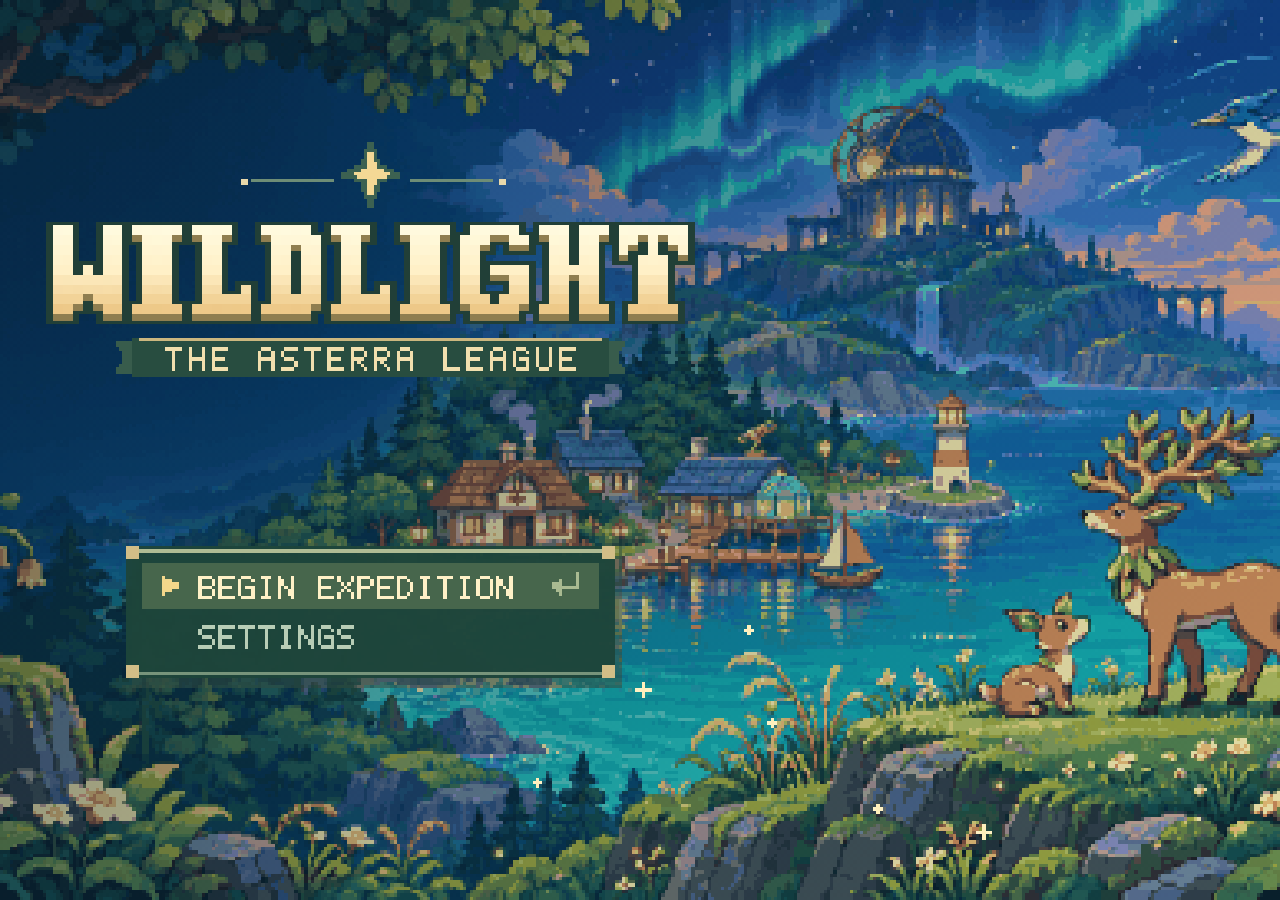
